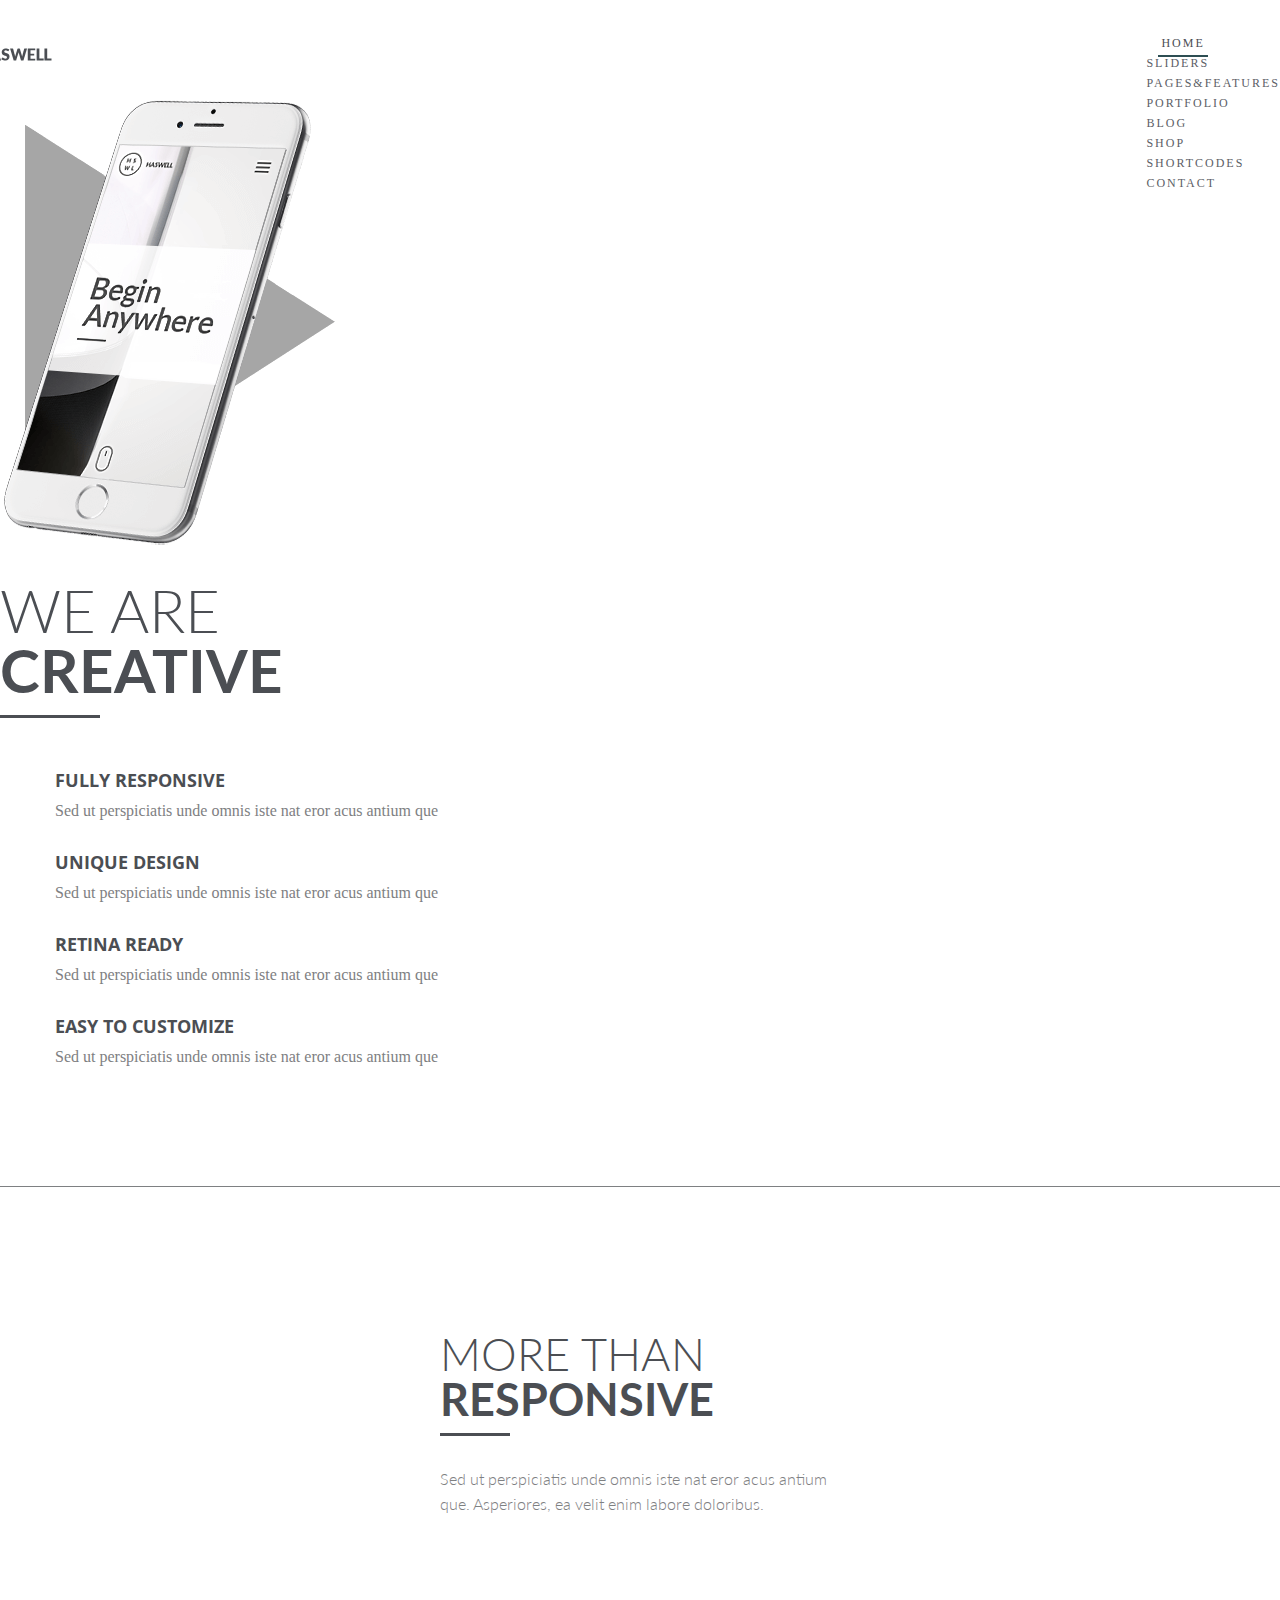
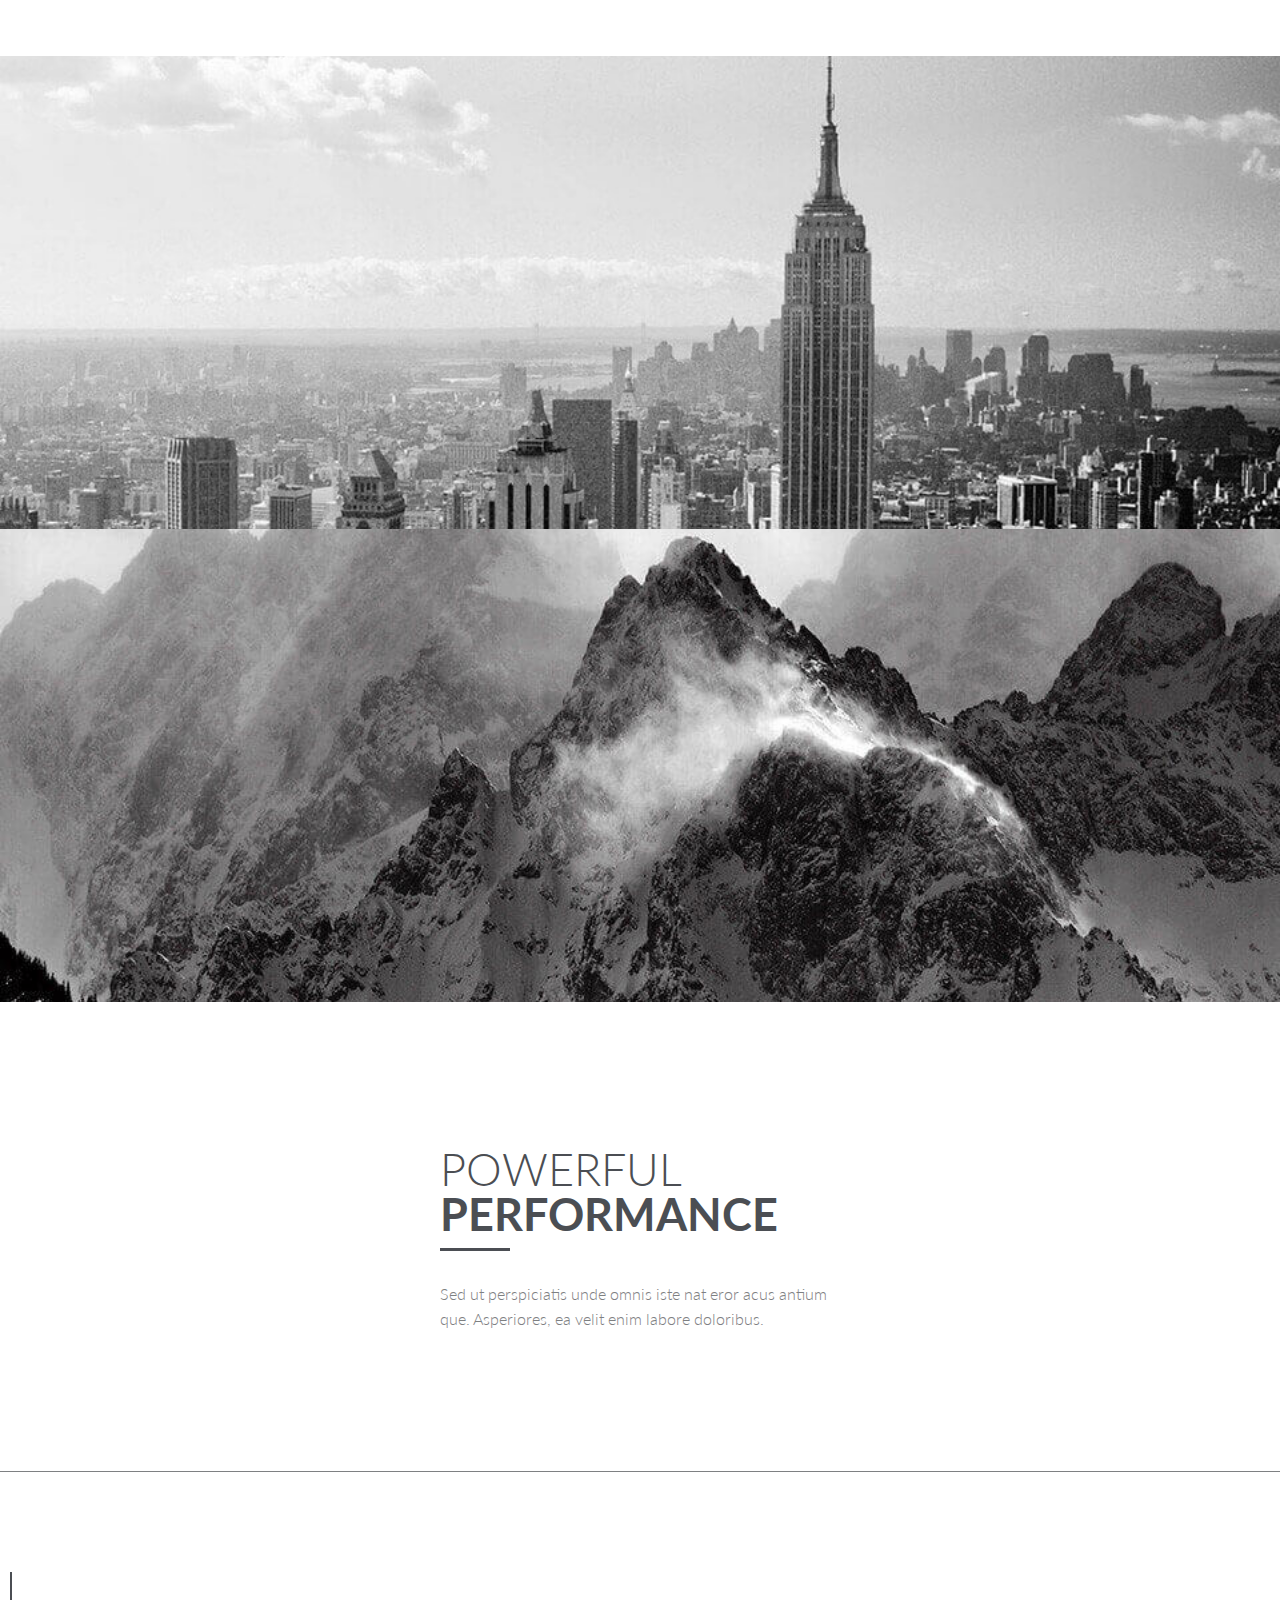
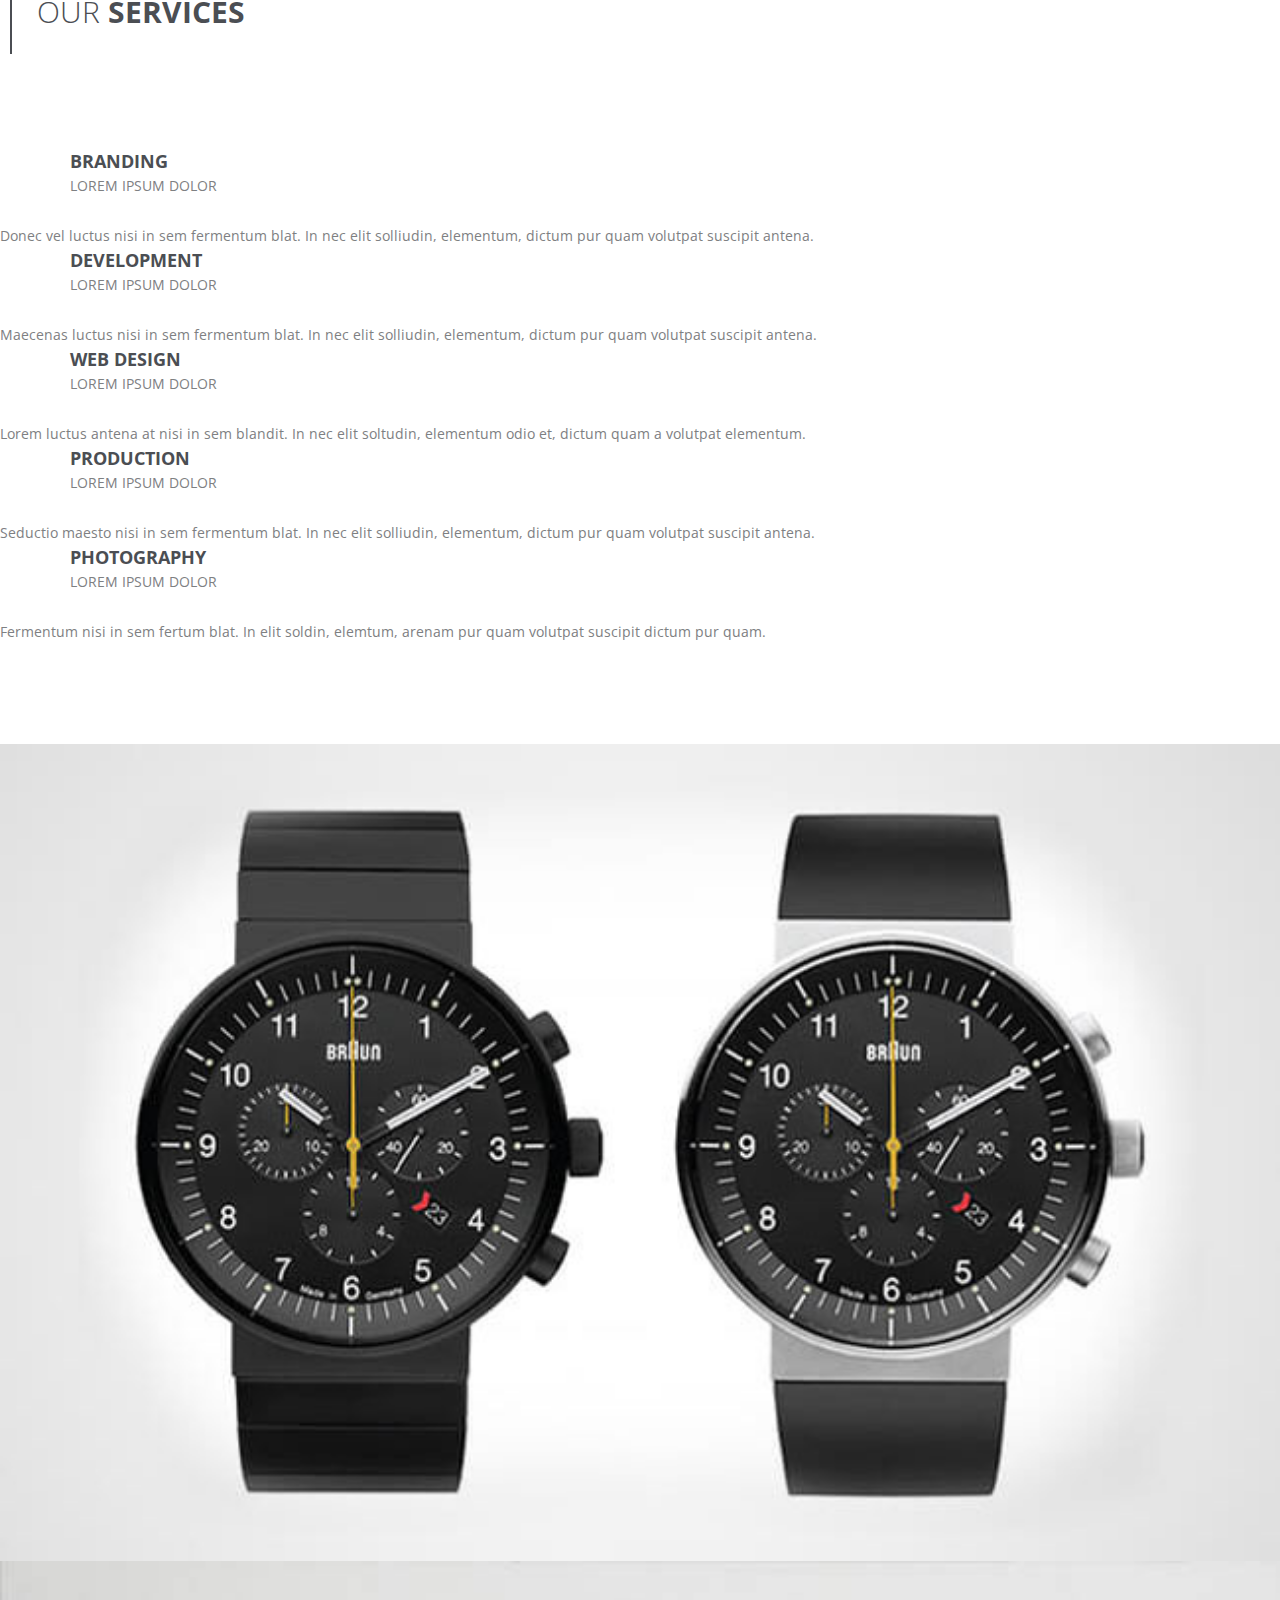
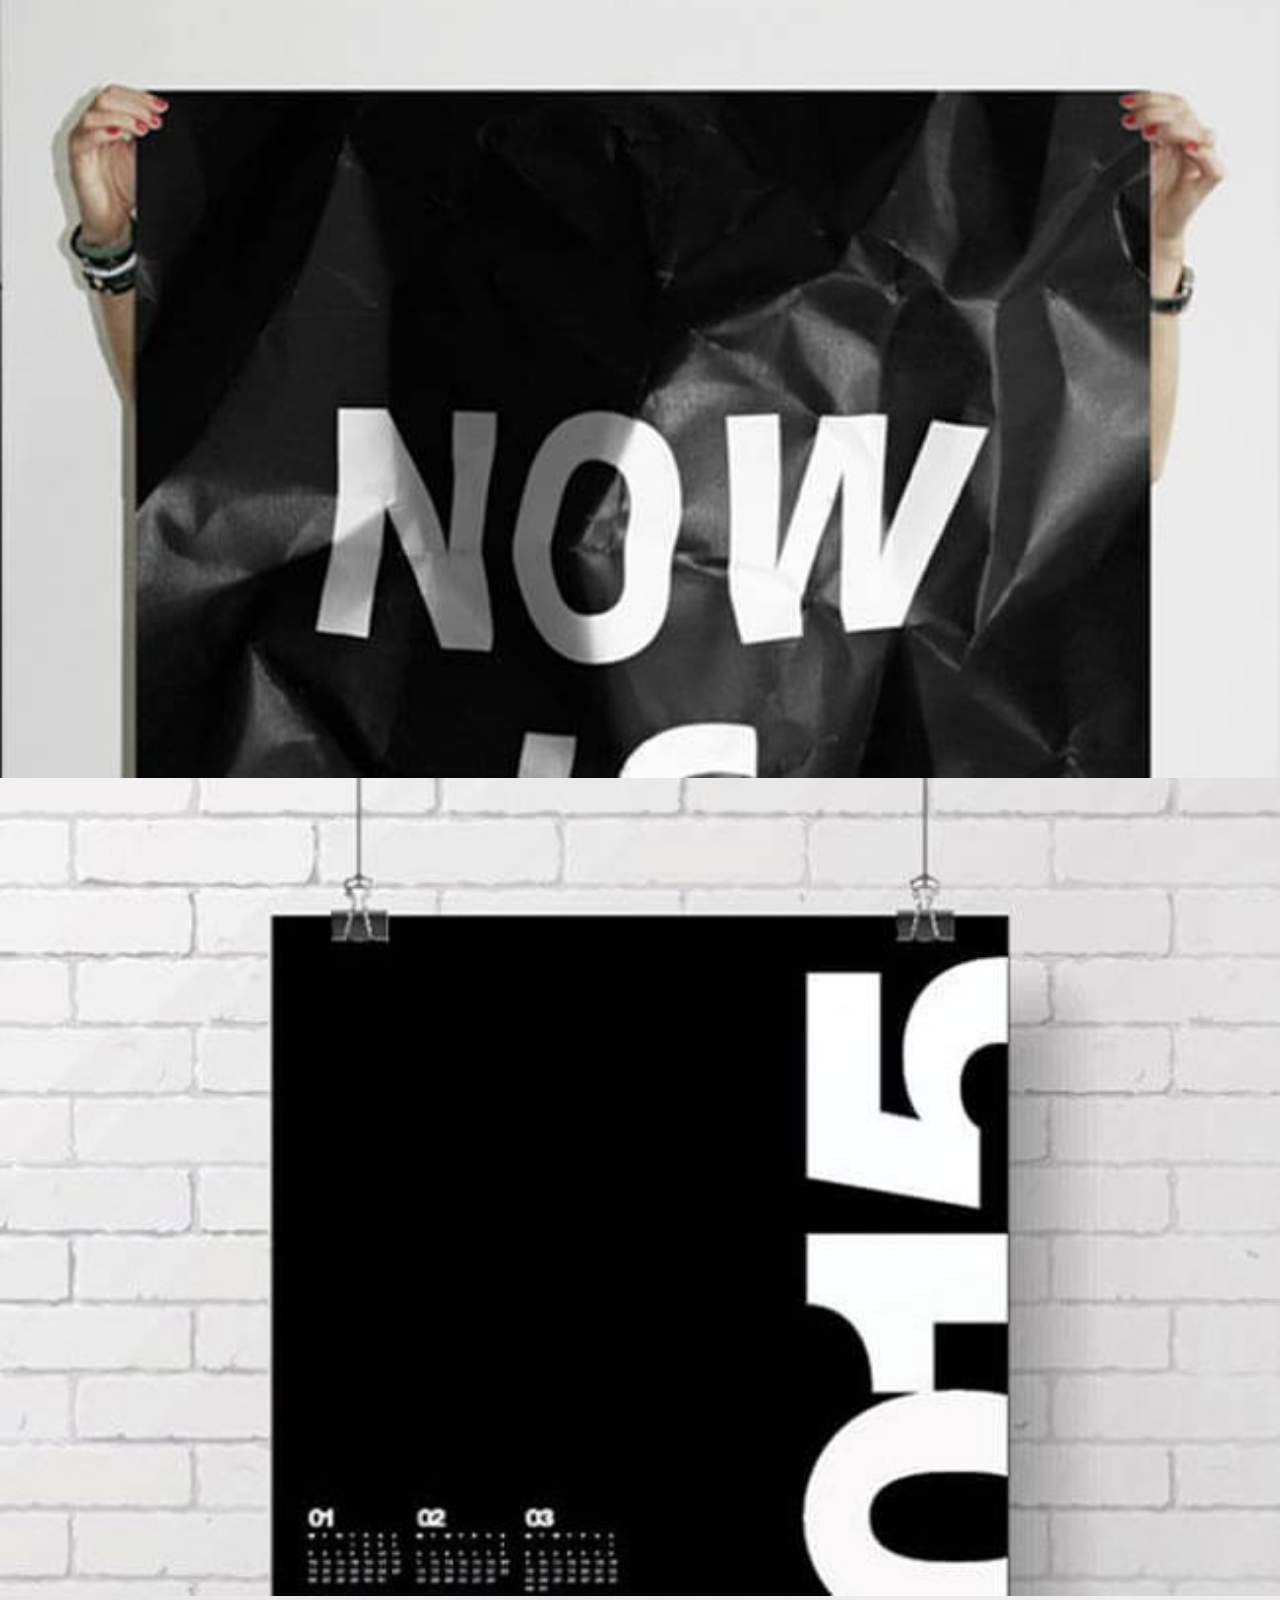
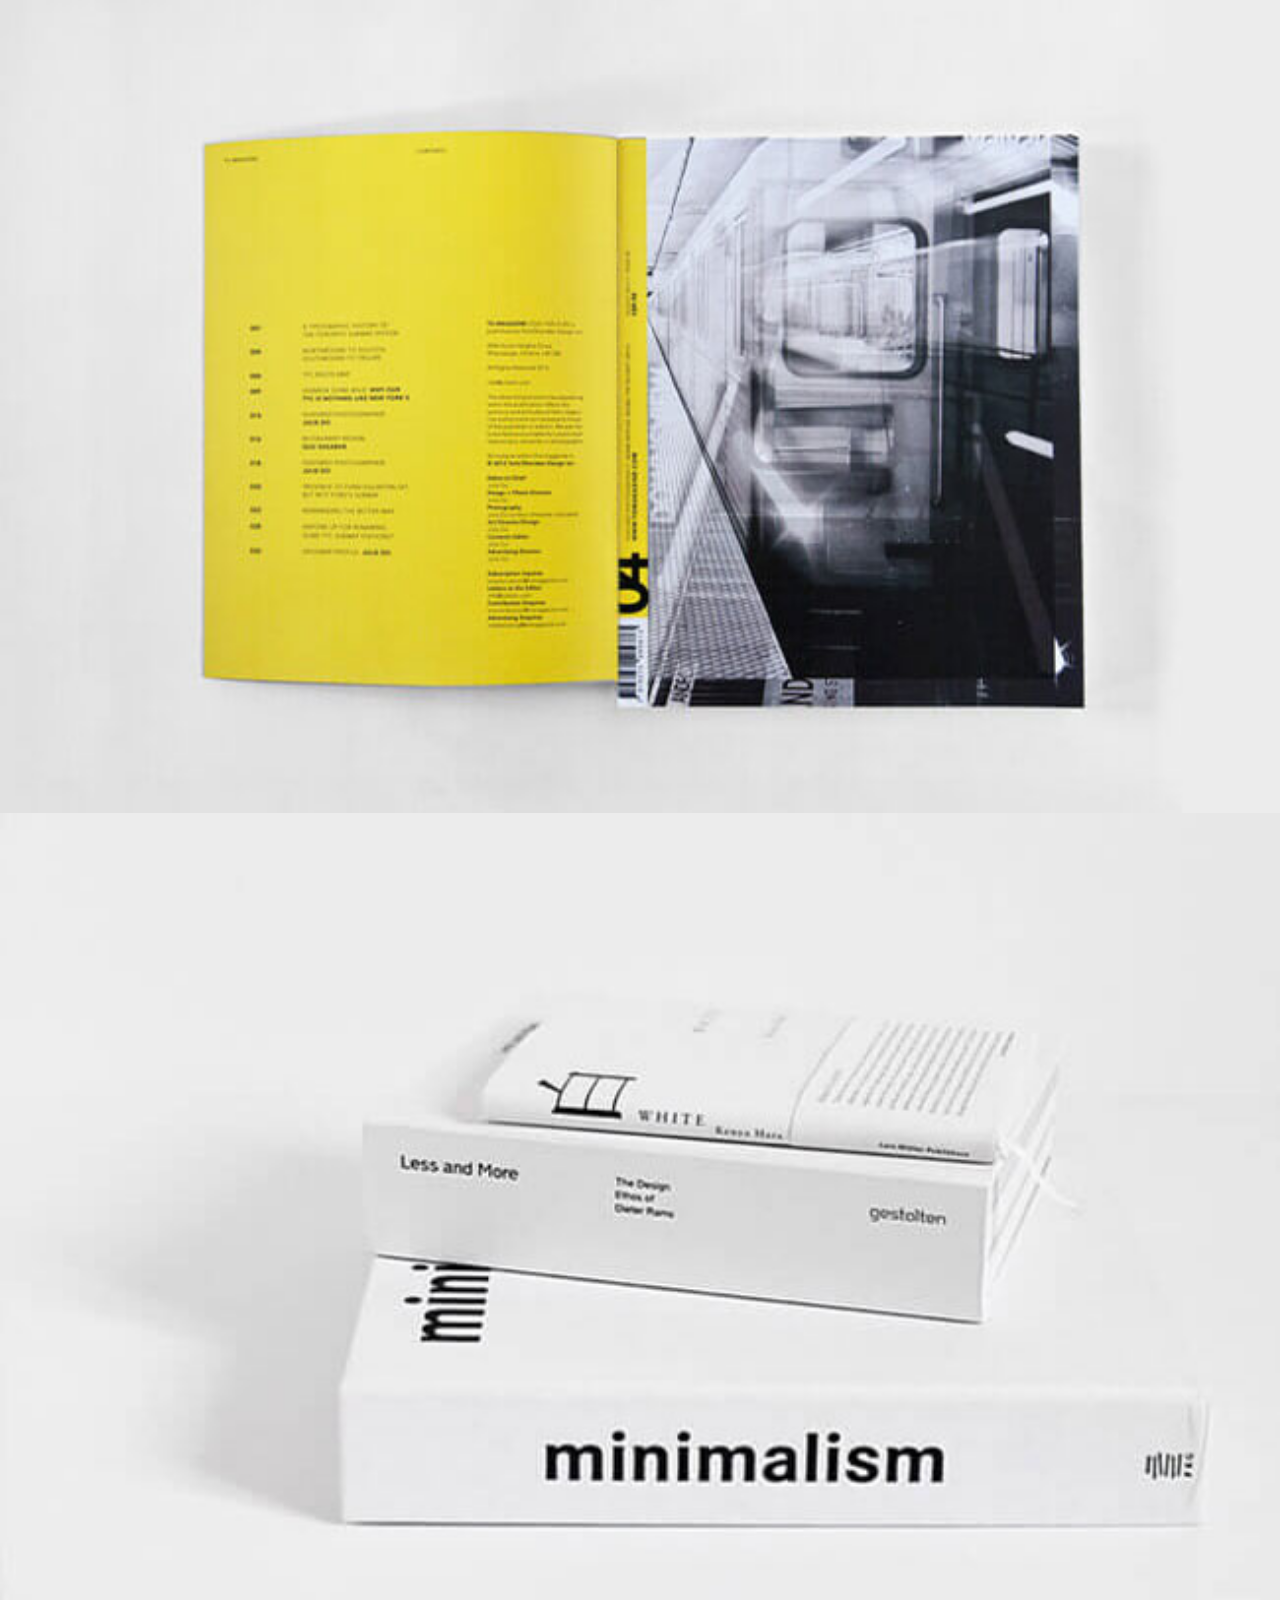
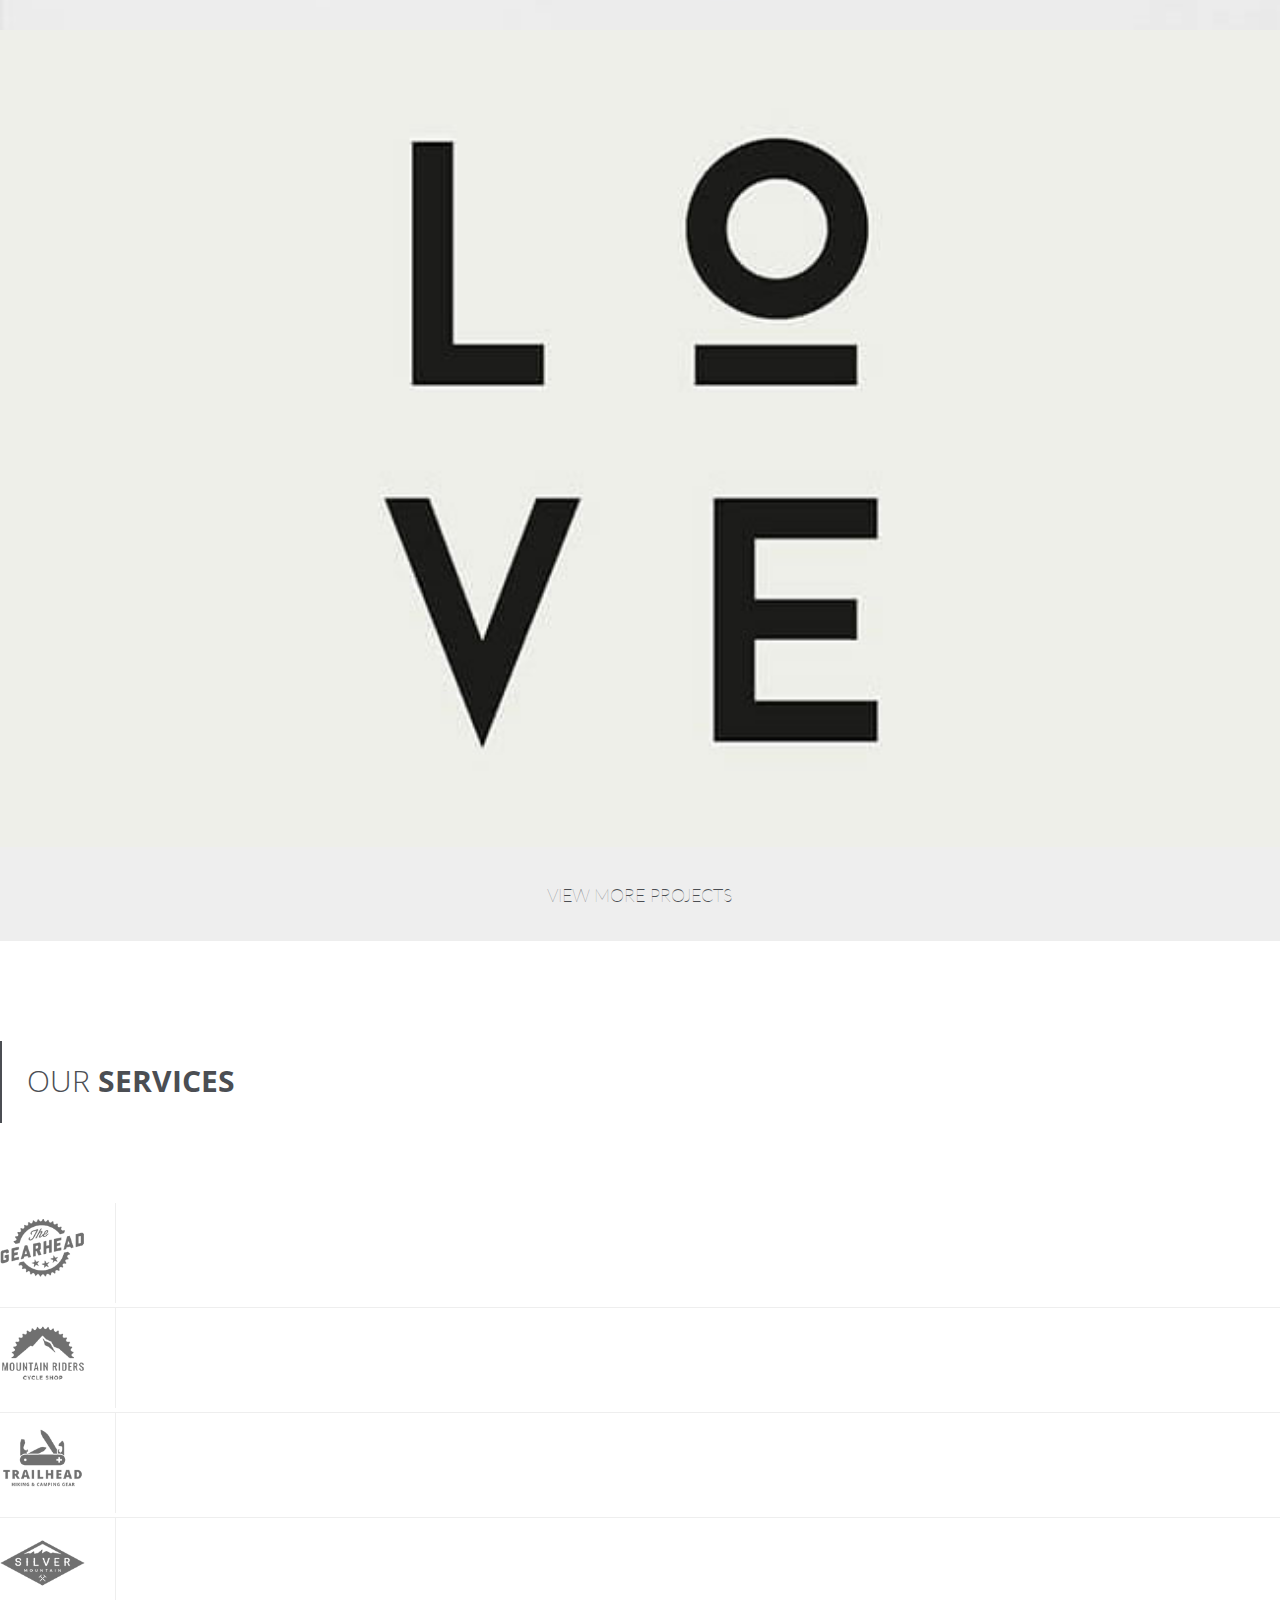
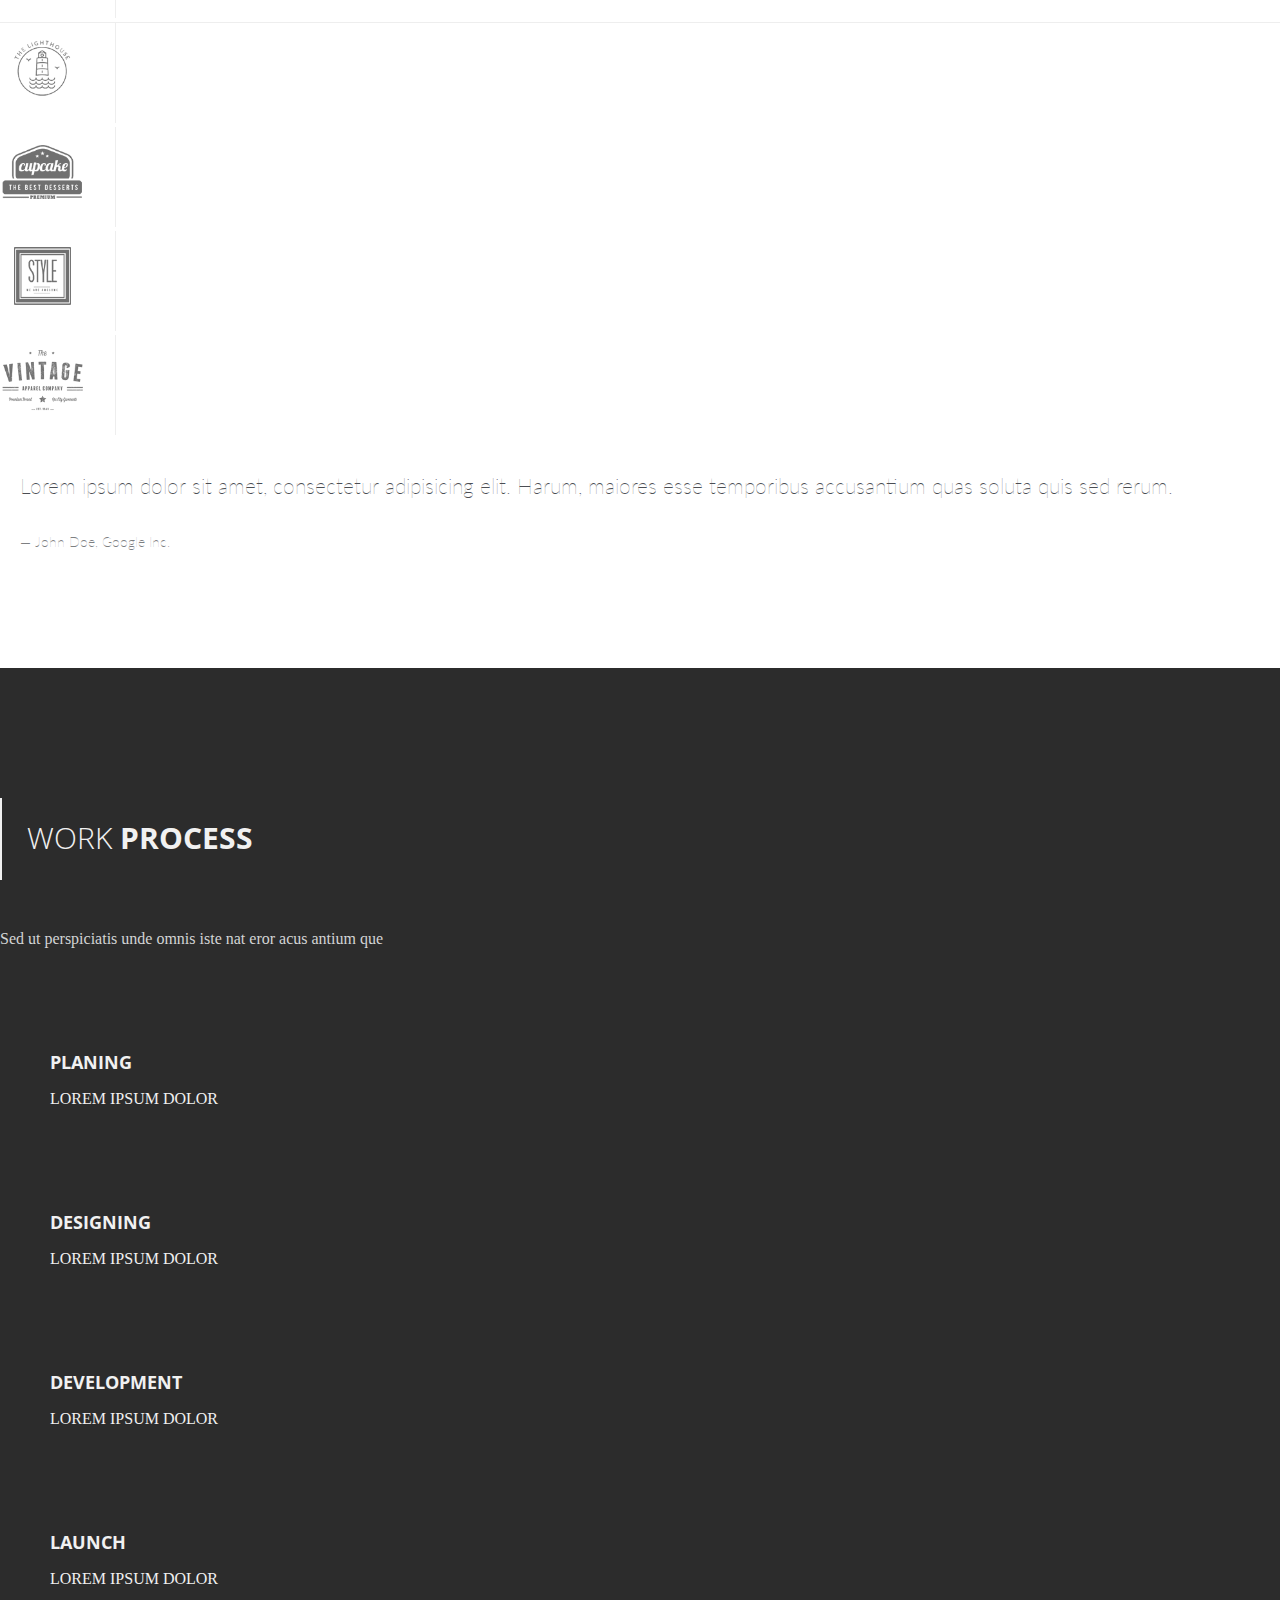
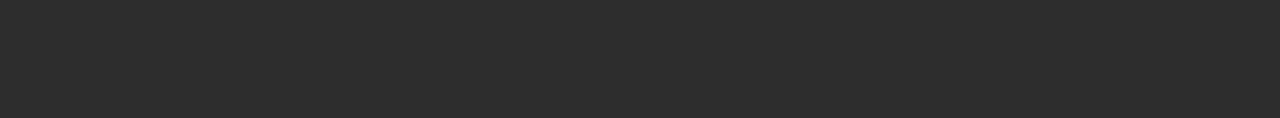
==== index.html @ 5bb52b21 "home page" ====
<!DOCTYPE html>
<html lang="en">

<head>
    <meta charset="UTF-8">
    <meta name="viewport" content="width=device-width, initial-scale=1.0">
    <title>Haswell</title>
    <link rel="shortcut icon" href="assets/img/favicon.png">
    <link rel="stylesheet" href="assets/style.css">
    <link rel="preconnect" href="https://fonts.googleapis.com">
    <link rel="preconnect" href="https://fonts.gstatic.com" crossorigin>
    <link
        href="https://fonts.googleapis.com/css2?family=Abril+Fatface&family=Lato:ital,wght@0,100;0,300;0,400;0,700;0,900;1,100;1,300;1,400;1,700;1,900&family=Open+Sans:ital,wght@0,300;0,400;0,500;0,600;0,700;0,800;1,300;1,400;1,500;1,600;1,700;1,800&family=Poppins:ital,wght@0,100;0,200;0,300;0,400;0,500;0,600;0,700;0,800;0,900;1,100;1,200;1,300;1,400;1,500;1,600;1,700;1,800;1,900&family=Ruthie&display=swap"
        rel="stylesheet">
    <link rel="preconnect" href="https://fonts.googleapis.com">
    <link rel="preconnect" href="https://fonts.gstatic.com" crossorigin>
    <link
        href="https://fonts.googleapis.com/css2?family=Abril+Fatface&family=Lato:ital,wght@0,100;0,300;0,400;0,700;0,900;1,100;1,300;1,400;1,700;1,900&family=Poppins:ital,wght@0,100;0,200;0,300;0,400;0,500;0,600;0,700;0,800;0,900;1,100;1,200;1,300;1,400;1,500;1,600;1,700;1,800;1,900&family=Ruthie&display=swap"
        rel="stylesheet">
    <link rel="stylesheet" href="https://cdnjs.cloudflare.com/ajax/libs/font-awesome/6.4.2/css/all.min.css"
        integrity="sha512-z3gLpd7yknf1YoNbCzqRKc4qyor8gaKU1qmn+CShxbuBusANI9QpRohGBreCFkKxLhei6S9CQXFEbbKuqLg0DA=="
        crossorigin="anonymous" referrerpolicy="no-referrer" />
    <link rel="stylesheet" href="https://cdn.jsdelivr.net/npm/bootstrap@5.2.3/dist/css/bootstrap.min.css"
        integrity="sha384-rbsA2VBKQhggwzxH7pPCaAqO46MgnOM80zW1RWuH61DGLwZJEdK2Kadq2F9CUG65" crossorigin="anonymous">
</head>

<body>
    <header>
        <div class="container">
            <div class="row mx-0">
                <div class="col-2">
                    <a href="#">
                        <img src="assets/img/logo.png" alt="">
                    </a>
                </div>
                <div class="col-10 ">
                    <ul class="d-flex flex-row">
                        <li class="mx-3 current"><a href="#">HOME</a></li>
                        <li class="mx-3"><a href="#">SLIDERS</a></li>
                        <li class="mx-3"><a href="#">PAGES&FEATURES</a></li>
                        <li class="mx-3"><a href="#">PORTFOLIO</a></li>
                        <li class="mx-3"><a href="#">BLOG</a></li>
                        <li class="mx-3"><a href="#">SHOP</a></li>
                        <li class="mx-3"><a href="#">SHORTCODES</a></li>
                        <li class="mx-3"><a href="#">CONTACT</a></li>
                        <li class="mx-3"><a class="search" href="#"><i class="fa-solid fa-magnifying-glass"></i></a>
                        </li>
                    </ul>
                </div>
            </div>
        </div>
    </header>
    <main>
        <section id="slider">
            <div class="container">
                <div class="row mx-0">

                </div>
            </div>
        </section>
        <section id="creative">
            <div class="container">
                <div class="row mx-0">
                    <div class="col-4">
                        <img src="assets/img/phone-with-arrow.png" alt="">
                    </div>
                    <div class="col-8">
                        <div class="row mx-0">
                            <div class="title-content">
                                <div class="title">
                                    WE ARE
                                    <br>
                                    <span class="bold">CREATIVE</span>
                                </div>
                                <div class="line-3-100"></div>
                            </div>
                        </div>
                        <div class="row mx-0">
                            <div class="col-6">
                                <div class="fes-box">
                                    <div class="fes-box-icon">
                                        <div class="icon icon-basic-mixer"></div>
                                    </div>
                                    <h3>FULLY RESPONSIVE</h3>
                                    <p>Sed ut perspiciatis unde omnis iste nat eror acus antium que</p>
                                </div>
                                <div class="fes-box">
                                    <div class="fes-box-icon">
                                        <div class="icon icon-basic-helm"></div>
                                    </div>
                                    <h3>UNIQUE DESIGN</h3>
                                    <p>Sed ut perspiciatis unde omnis iste nat eror acus antium que</p>
                                </div>
                            </div>
                            <div class="col-6">
                                <div class="fes-box">
                                    <div class="fes-box-icon">
                                        <div class="icon icon-basic-lightbulb"></div>
                                    </div>
                                    <h3>RETINA READY</h3>
                                    <p>Sed ut perspiciatis unde omnis iste nat eror acus antium que</p>
                                </div>
                                <div class="fes-box">
                                    <div class="fes-box-icon">
                                        <div class="icon icon-basic-settings"></div>
                                    </div>
                                    <h3>EASY TO CUSTOMIZE</h3>
                                    <p>Sed ut perspiciatis unde omnis iste nat eror acus antium que</p>
                                </div>
                            </div>
                        </div>
                    </div>
                </div>
            </div>
        </section>
        <section id="responsive">
            <div class="row mx-0">
                <div class="col-6">
                    <div class="title-content">
                        <div class="title">
                            MORE THAN
                            <br>
                            <span class="bold">RESPONSIVE</span>
                        </div>
                        <div class="line-3-70"></div>
                        <div class="fes-text-content">
                            Sed ut perspiciatis unde omnis iste nat eror acus antium que. Asperiores, ea velit enim
                            labore doloribus.
                        </div>
                    </div>
                    <div class="fes3-img equal-height"></div>
                </div>
                <div class="col-6">
                    <div class="fes2-img equal-height"></div>
                    <div class="title-content">
                        <div class="title">
                            POWERFUL
                            <br>
                            <span class="bold">PERFORMANCE</span>
                        </div>
                        <div class="line-3-70"></div>
                        <div class="fes-text-content">
                            Sed ut perspiciatis unde omnis iste nat eror acus antium que. Asperiores, ea velit enim
                            labore doloribus.
                        </div>
                    </div>
                </div>
            </div>
        </section>
        <section id="ourservices">
            <div class="container">
                <div class="row mx-0">
                    <div class="col-4">
                        <div class="fes-box" style="margin-bottom: 80px;">
                            <h2>OUR
                                <span class="bold">SERVICES</span>
                            </h2>
                        </div>
                        <div class="fes-box">
                            <div class="fes-box-icon">
                                <div class="icon icon-basic-target"></div>
                            </div>
                            <h3><span class="bold">BRANDING</span></h3>
                            <p>LOREM IPSUM DOLOR</p>
                        </div>
                        <div class="fes-box-desc">

                            Donec vel luctus nisi in sem fermentum blat. In nec elit solliudin, elementum, dictum pur
                            quam volutpat suscipit antena.

                        </div>
                    </div>
                    <div class="col-4">
                        <div class="fes-box ">
                            <div class="fes-box-icon">
                                <div class="icon icon-basic-settings"></div>
                            </div>
                            <h3><span class="bold">DEVELOPMENT</span></h3>
                            <p>LOREM IPSUM DOLOR</p>
                        </div>
                        <div class="fes-box-desc mb-5">
                            Maecenas luctus nisi in sem fermentum blat. In nec elit solliudin, elementum, dictum pur
                            quam volutpat suscipit antena.
                        </div>
                        <div class="fes-box">
                            <div class="fes-box-icon">
                                <div class="icon icon-basic-globe"></div>
                            </div>
                            <h3><span class="bold">WEB DESIGN</span></h3>
                            <p>LOREM IPSUM DOLOR</p>
                        </div>
                        <div class="fes-box-desc">

                            Lorem luctus antena at nisi in sem blandit. In nec elit soltudin, elementum odio et, dictum
                            quam a volutpat elementum.

                        </div>
                    </div>
                    <div class="col-4">
                        <div class="fes-box">
                            <div class="fes-box-icon">
                                <div class="icon icon-basic-share"></div>
                            </div>
                            <h3><span class="bold">PRODUCTION</span></h3>
                            <p>LOREM IPSUM DOLOR</p>
                        </div>
                        <div class="fes-box-desc mb-5">

                            Seductio maesto nisi in sem fermentum blat. In nec elit solliudin, elementum, dictum pur
                            quam volutpat suscipit antena.

                        </div>
                        <div class="fes-box">
                            <div class="fes-box-icon">
                                <div class="icon icon-basic-picture"></div>
                            </div>
                            <h3><span class="bold">PHOTOGRAPHY</span></h3>
                            <p>LOREM IPSUM DOLOR</p>
                        </div>
                        <div class="fes-box-desc">

                            Fermentum nisi in sem fertum blat. In elit soldin, elemtum, arenam pur quam volutpat
                            suscipit dictum pur quam.

                        </div>
                    </div>
                </div>
            </div>
        </section>
        <section id="picture">
            <div class="row mx-0">
                <div class="col-4">
                    <div class="img mb-2">
                        <a href="#">
                            <img src="assets/img/pic1.jpg" alt="">
                        </a>
                    </div>
                    <div class="img">
                        <a href="#">
                            <img src="assets/img/pic4.jpg" alt="">
                        </a>
                    </div>
                </div>
                <div class="col-4">
                    <div class="img mb-2">
                        <a href="#">
                            <img src="assets/img/pic2.jpg" alt="">
                        </a>
                    </div>
                    <div class="img">
                        <a href="#">
                            <img src="assets/img/pic5.jpg" alt="">
                        </a>
                    </div>
                </div>
                <div class="col-4">
                    <div class="img mb-2">
                        <a href="#">
                            <img src="assets/img/pic3.jpg" alt="">
                        </a>
                    </div>
                    <div class="img">
                        <a href="#">
                            <img src="assets/img/pic6.jpg" alt="">
                        </a>
                    </div>
                </div>
            </div>
            <div class="view-more mt-3">
                <a href="#">VIEW MORE PROJECTS</a>
            </div>
        </section>
        <section id="clients">
            <div class="container">
                <div class="row mx-0">
                    <div class="col-4">
                        <div class="fes-box" style="margin-bottom: 80px;">
                            <h2>OUR
                                <span class="bold">SERVICES</span>
                            </h2>
                        </div>
                    </div>
                    <div class="row mx-0">
                        <div class="col-7">
                            <div class="row mx-0 client-row">
                                <div class="col-3">
                                    <img src="assets/img/clients1.png" alt="">
                                </div>
                                <div class="col-3 ">
                                    <img src="assets/img/clients2.png" alt="">
                                </div>
                                <div class="col-3">
                                    <img src="assets/img/clients3.png" alt="">
                                </div>
                                <div class="col-3">
                                    <img src="assets/img/clients4.png" alt="">
                                </div>
                            </div>
                            <div class="row mx-0 ">
                                <div class="col-3">
                                    <img src="assets/img/clients5.png" alt="">
                                </div>
                                <div class="col-3">
                                    <img src="assets/img/clients6.png" alt="">
                                </div>
                                <div class="col-3">
                                    <img src="assets/img/clients7.png" alt="">
                                </div>
                                <div class="col-3">
                                    <img src="assets/img/clients8.png" alt="">
                                </div>
                            </div>
                        </div>
                        <div class="col-5">
                            <blockquote>
                                <p>Lorem ipsum dolor sit amet, consectetur adipisicing elit. Harum, maiores esse
                                    temporibus accusantium quas soluta quis sed rerum.</p>
                                <footer>John Doe, Google Inc.</footer>
                            </blockquote>
                        </div>
                    </div>
                </div>
            </div>
        </section>
        <section id="process">
            <div class="container">
                <div class="row mx-0">
                    <div class="col-4">
                        <div class="title-content">
                            <div class="title">
                                <h2>WORK 
                                    <span class="bold">PROCESS</span>
                                </h2>
                            </div>
                            <p>Sed ut perspiciatis unde omnis iste nat eror acus  antium que</p>
                        </div>
                    </div>
                    <div class="col-7 " style="margin-left: 50px;">
                        <div class="row mx-0">
                            <div class="col-6">
                                <div class="fes-box">
                                    <div class="fes-box-icon">
                                        <div class="icon icon-basic-lightbulb"></div>
                                    </div>
                                    <h3><span class="bold">PLANING</span></h3>
                                    <p>LOREM IPSUM DOLOR</p>
                                </div>
                                <div class="fes-box">
                                    <div class="fes-box-icon">
                                        <div class="icon icon-basic-laptop"></div>
                                    </div>
                                    <h3><span class="bold">DESIGNING</span></h3>
                                    <p>LOREM IPSUM DOLOR</p>
                                </div>
                            </div>
                            <div class="col-6">
                                <div class="fes-box">
                                    <div class="fes-box-icon">
                                        <div class="icon icon-basic-gear"></div>
                                    </div>
                                    <h3><span class="bold">DEVELOPMENT</span></h3>
                                    <p>LOREM IPSUM DOLOR</p>
                                </div>
                                <div class="fes-box">
                                    <div class="fes-box-icon">
                                        <div class="icon icon-basic-paperplane"></div>
                                    </div>
                                    <h3><span class="bold">LAUNCH</span></h3>
                                    <p>LOREM IPSUM DOLOR</p>
                                </div>
                            </div>
                        </div>
                    </div>
                </div>
            </div>
        </section>
    </main>
    <footer></footer>
</body>

</html>
---- assets/style.css ----
* {
    margin: 0;
    padding: 0;
    box-sizing: border-box;
}

a {
    text-decoration: none !important;
}

li {
    list-style: none !important;
}

header .col-2 {
    display: block;
    padding: 33px 0 25px 0;
    transition: all .4s ease 0s;
    float: left !important;
    position: relative;
    margin-left: -80px;
    width: 133px;
    z-index: 1;
}

header .col-2 img {
    height: 42px;
    max-width: 100%;
    margin: 0;
    padding: 0;
    vertical-align: middle;
    justify-content: start;
    outline: 0;
}

header .col-2 a {
    zoom: 1;
    color: #4b4e53;
    outline: 0 !important;
    text-decoration: none;
    transition: all .3s ease 0s;
}

header .col-2 a::before {
    content: '\0020';
    display: block;
    overflow: hidden;
    visibility: hidden;
    width: 0;
    height: 0;
}

header .col-2 a::after {
    content: '\0020';
    display: block;
    overflow: hidden;
    visibility: hidden;
    width: 0;
    height: 0;
    clear: both;
}

header .col-10 {
    float: right;
}

header .col-10 .current a {
    padding: 38px 3px 5px 3px;
    margin: 0 12px 17px 12px;
    border-bottom: 2px solid #2d4e53;
    color: #4b4e53;
    letter-spacing: 2px;
    background-color: transparent;
}

header .col-10 li a {
    font-size: 12px;
    color: #5c6066;
    z-index: 1;
    text-shadow: none;
    letter-spacing: 2px;
    transition: padding .4s ease 0s, border-color .6s ease 0s;
    transform: translateZ(0);
    line-height: 20px;
}

header .col-10 {
    margin-left: 120px !important;
    margin: 33px 0 25px 0;
}

header .col-10 li .search::before {
    top: 11px;
    left: 11px;
    width: 16px;
    height: 16px;
    border-radius: 50%;
    border: 1px solid #4b4e53;
}

header .col-10 li .search::after {
    height: 1px;
    width: 8px;
    background: #4b4e53;
    bottom: 16px;
    right: 13px;
    transform: rotate(45deg);
}

header .col-10 li .search i {
    font-size: 14px;
}

#creative {
    margin-bottom: 100px;
    margin-top: 100px;
}

#creative .col-4 img {
    max-width: 100%;
    height: auto;
    border: 0;
}

#creative .col-8 .title {
    color: #4b4e53;
    font-family: Lato, Arial, Helvetica, sans-serif;
    font-size: 60px;
    line-height: 60px;
    font-weight: 300;
}

#creative .col-8 .title .bold {
    font-weight: 700 !important;
}

.line-3-100 {
    margin-top: 15px;
    height: 3px;
    width: 100px;
    background: #4b4e53;
}

#creative .col-8 .title-content {
    margin: 30px 0 40px 0;
}

#creative .col-6 .fes-box {
    position: relative;
    padding-left: 55px;
    padding-bottom: 10px;
}

#creative .col-6 .fes-box-icon {
    position: absolute;
    top: 0;
    left: 0;
    color: #4b4e53;
    font-size: 35px;
}

#creative .col-6 .icon-basic-mixer::before {
    content: "\e1ac";
}

.row:before {
    content: '\0020';
    display: block;
    overflow: hidden;
    visibility: hidden;
    width: 0;
    height: 0;
}

#creative .col-6 .fes-box h3 {
    color: #4b4e53;
    font-family: 'Open Sans', Arial, Helvetica, sans-serif;
    font-weight: 700;
    font-size: 18px;
    margin-bottom: 10px;
    margin-top: 10px;
}

#creative .col-6 .fes-box p {
    margin: 0 0 10px;
    color: #7e8082;
}

.icon-basic-lightbulb:before {
    content: "\e19b";
}

.icon-basic-settings:before {
    content: "\e1c3";
}

.icon-basic-helm:before {
    content: "\e192";
}

p {
    display: block;
    margin-block-start: 1em;
    margin-block-end: 1em;
    margin-inline-start: 0px;
    margin-inline-end: 0px;
}

#responsive {
    border-top: 1px solid #7e8082;
    border-bottom: 1px solid #7e8082;
    margin-bottom: 100px;
}

#responsive .col-6 .title-content {
    margin: 0 auto;
    padding: 145px 50px 140px 50px;
    max-width: 500px;
}

#responsive .col-6 .title-content .title {
    color: #4b4e53;
    font-family: Lato, Arial, Helvetica, sans-serif;
    font-size: 45px;
    line-height: 45px;
    font-weight: 300;
}

.bold {
    font-weight: 700 !important;
}

.line-3-70 {
    margin-top: 11px;
    height: 3px;
    width: 70px;
    background: #4b4e53;
}

#responsive .fes-text-content {
    margin-top: 30px;
    font-family: Lato, Arial, Helvetica, sans-serif;
    font-size: 16px;
    color: #7e8082;
    line-height: 25px;
    font-weight: 300;
}

.fes2-img {
    background: url('../assets/img/fes2.jpg') 50% 50% no-repeat;
    width: 100%;
    display: block;
    position: relative;
    background-size: cover;
    -webkit-box-sizing: border-box;
    box-sizing: border-box;
    overflow: hidden;
    background-repeat: no-repeat;
    height: 473px;
    background-position: center center;
}
.fes3-img{
    background: url('../assets/img/fes3.jpg') 50% 50% no-repeat;
    width: 100%;
    display: block;
    position: relative;
    background-size: cover;
    -webkit-box-sizing: border-box;
    box-sizing: border-box;
    overflow: hidden;
    background-repeat: no-repeat;
    height: 473px;
    background-position: center center;
}
#ourservices{
    margin-bottom: 100px
}
#ourservices .fes-box h2{
    margin-left: -60px;
    padding: 22px 25px 24px 25px;
    font-family: 'Open Sans',Arial,Helvetica,sans-serif;
    font-weight: 300;
    font-size: 30px;
    line-height: 36px;
    color: #4b4e53;
    border-left: #4b4e53 2px solid;
}
#ourservices .fes-title-content h3{
    font-family: 'Open Sans',Arial,Helvetica,sans-serif;
    color: #4b4e53;
    font-weight: 300;
    font-size: 18px;
    margin: 0;
}
#ourservices .col-4 .fes-box{
    position: relative;
    padding-left: 70px;
    padding-bottom: 15px;
}
#ourservices .col-4 .fes-box-icon{
    position: absolute;
    top: 7px;
    left: 0;
    color: #4b4e53;
    font-size: 45px;
}
.icon-basic-settings:before {
    content: "\e1c3";
}
#ourservices .fes-box h3{
    font-family: 'Open Sans',Arial,Helvetica,sans-serif;
    color: #4b4e53;
    font-weight: 300;
    font-size: 18px;
    margin: 0;
}
#ourservices .fes-box p{
    margin: 0 0 10px;
    font-size: 14px;
    line-height: 25px;
    font-family: 'Open Sans',Arial,Helvetica,sans-serif;
    font-weight: 400;
    color: #7e8082;
}
.icon-basic-share:before {
    content: "\e1c4";
}
#ourservices .fes-box-desc{
    color: #7e8082;
    font-size: 14px;
    line-height: 25px;
    font-family: 'Open Sans',Arial,Helvetica,sans-serif;
    font-weight: 400;

}
.icon-basic-target:before {
    content: "\e1d3";
}
.icon-basic-globe:before {
    content: "\e18c";
}
.icon-basic-picture:before {
    content: "\e1b5";
}
#picture .col-4 img{
    width: 100%;
    display: block;
    overflow: hidden;   transition: all .3s cubic-bezier(.3,.1,.58,1);
    max-width: 100%;
    height: auto;
}
#picture .view-more{
    margin-top: -1px;
    text-align: center;
}
#picture .view-more a{
    display: block;
    padding-top: 40px;
    padding-bottom: 37px;
    background: #eee;
    font-family: Lato,Arial,Helvetica,sans-serif;
    font-size: 18px;
    line-height: 18px;
    color: #4b4e53;
    outline: 0!important;
    font-weight: 100;
    transition: all .3s ease 0s;
}
#picture .view-more a:hover{
    background: #dedede;
    color: #4b4e53;
}
#picture{
    margin-bottom: 100px;
}
#clients{
    margin-top: 100px;
    margin-bottom: 100px;
}
#clients .fes-box{
    margin-bottom: 50px;
}
#clients .fes-box h2{
    margin: 0;
    padding: 22px 25px 24px 25px;
    font-family: 'Open Sans',Arial,Helvetica,sans-serif;
    font-weight: 300;
    font-size: 30px;
    line-height: 36px;
    color: #4b4e53;
    border-left: #4b4e53 2px solid;
}
#clients .client-row .col-3{
    border-bottom: 1px solid #eee !important;
}
#clients .col-3 img{
    height: 100px;
    padding-right: 30px;
    padding-bottom: 10px;
    border-right: 1px solid #eee;
    max-width: 100%;
}
#clients blockquote{
    padding: 10px 20px;
    font-style: normal;
    border: none!important;
    position: relative;
    font-size: 14px;
    font-family: Lato,Arial,Helvetica,sans-serif;
    line-height: 32px;
    color: #4b4e53;
    font-weight: 100;
    margin: 0 0 20px;
}
#clients blockquote p{
    margin-bottom: 24px;
    color: #4b4e53;
    font-family: Lato,Arial,Helvetica,sans-serif;
    font-size: 21px;
    line-height: 32px;
    font-weight: 100;
    font-style: normal;
}
#clients blockquote footer{
    font-size: 14px;
    color: #7e8082;
    font-style: normal;
}
#clients blockquote footer:before{
    content: '\2014 \00A0';
}
#process{
    will-change: background-position;
    margin: 0;
    padding-top: 130px;
    padding-bottom: 80px;
    background: #2c2c2c url('../assets/img/work-proc-bg.jpg') fixed;
    color: #f1f1f1;
}
#process .title-content h2{
    color: #f1f1f1;
    border-color: #f1f1f1;
    margin: 0;
    padding: 22px 25px 24px 25px;
    font-family: 'Open Sans',Arial,Helvetica,sans-serif;
    font-weight: 300;
    font-size: 30px;
    line-height: 36px;
    border-left: #f1f1f1 2px solid;
}
#process .title-content p{
    color: #d3d4d5;
    margin-bottom: 50px;
    margin-top: 50px;
}
.icon-basic-lightbulb:before {
    content: "\e19b";
}
#process .fes-box {
    margin-bottom: 50px;
}
#process .fes-box h3{
    font-family: 'Open Sans',Arial,Helvetica,sans-serif;
    color: #f1f1f1;
    font-weight: 300;
    font-size: 18px;
    margin: 0;
}
.icon-basic-gear:before {
    content: "\e189";
}
.icon-basic-laptop:before {
    content: "\e199";
}
.icon-basic-paperplane:before {
    content: "\e1b1";
}
#process .fes-box-icon{
    top: 7px;
    position: relative;
    margin-left: 0;
    font-size: 45px;
}
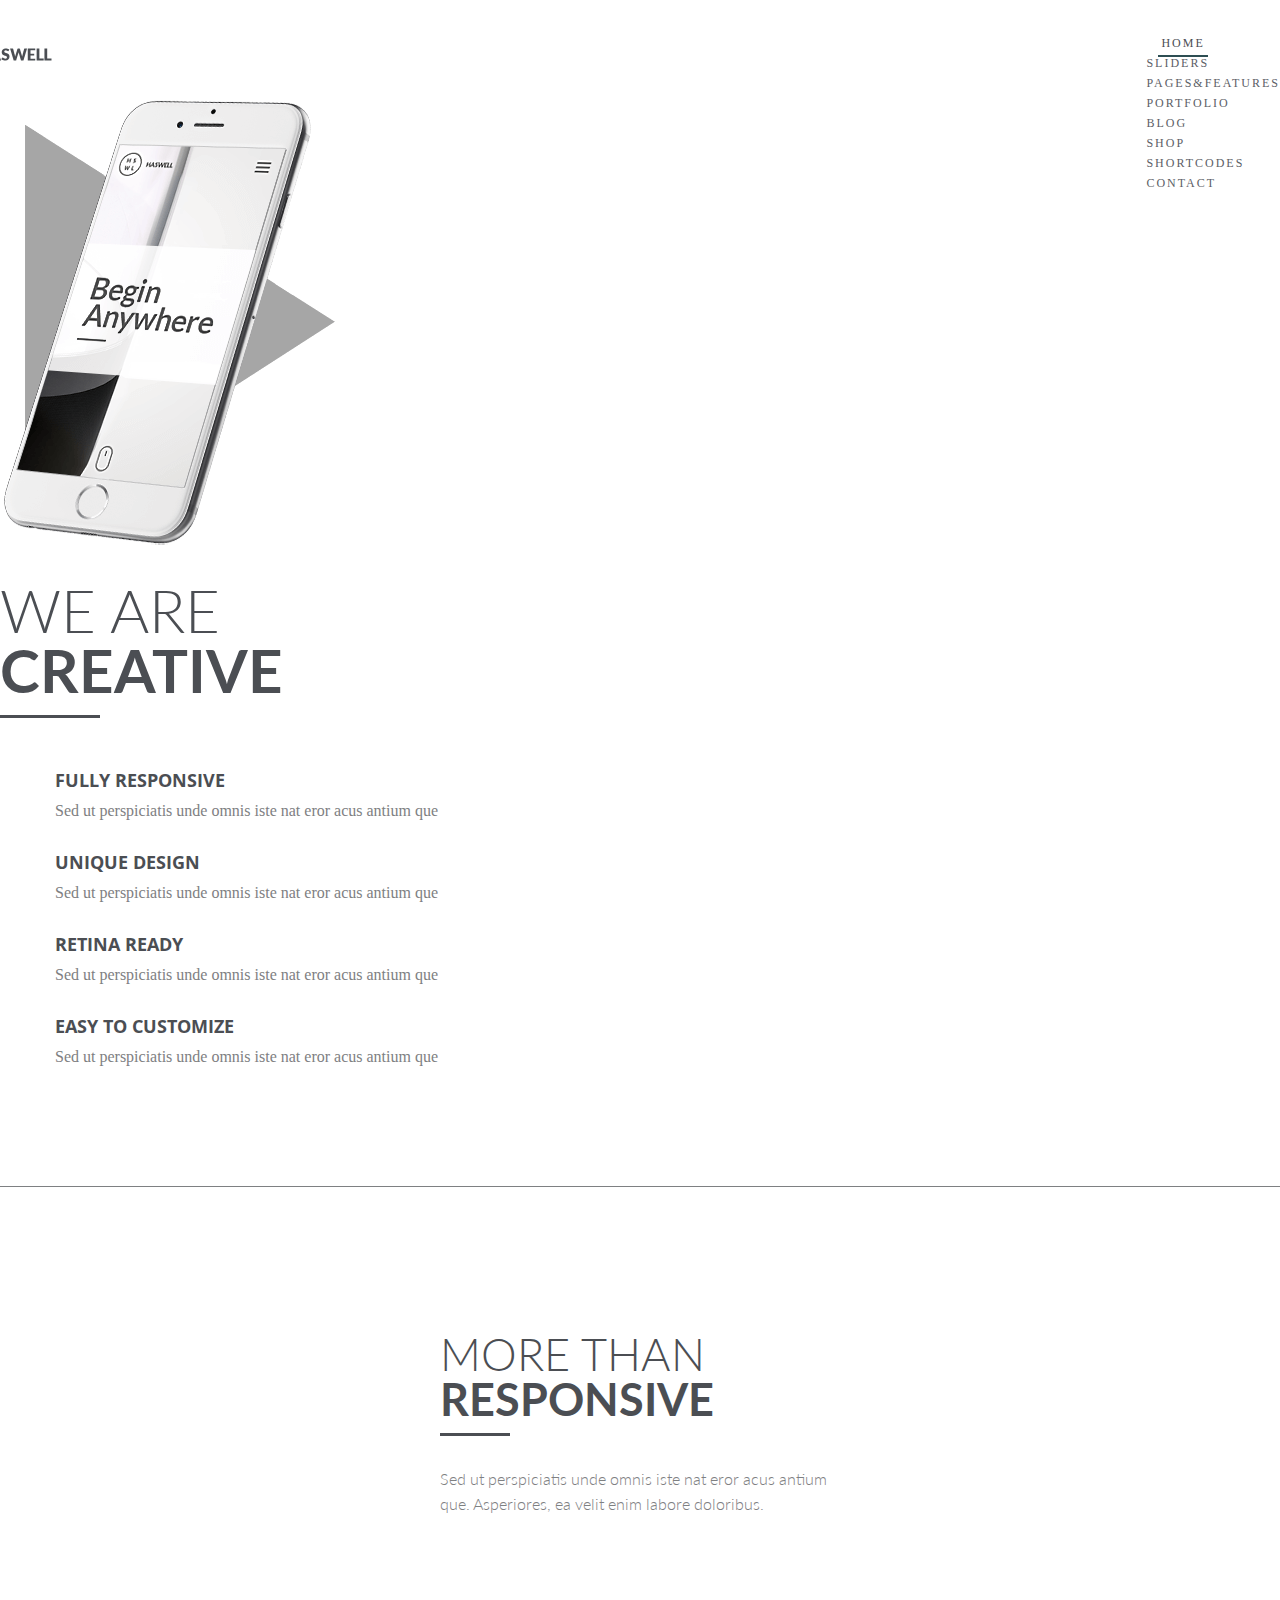
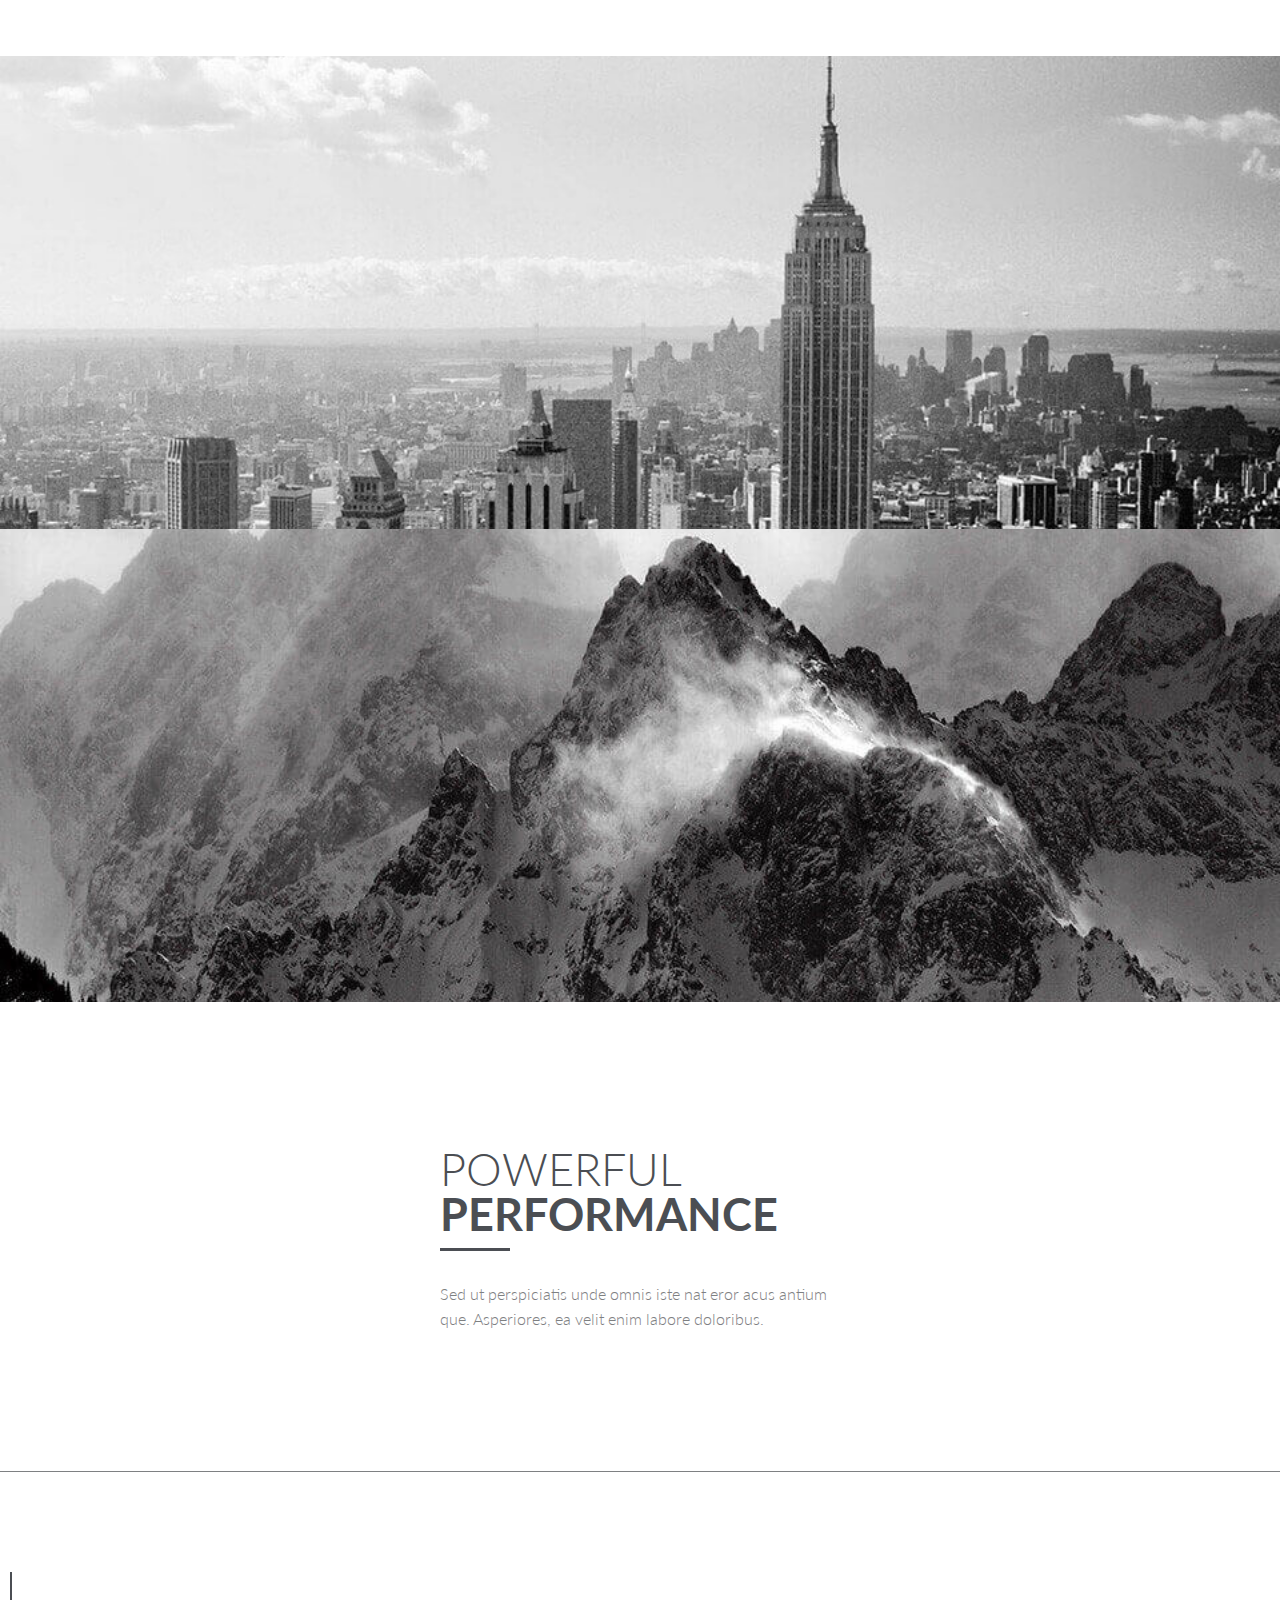
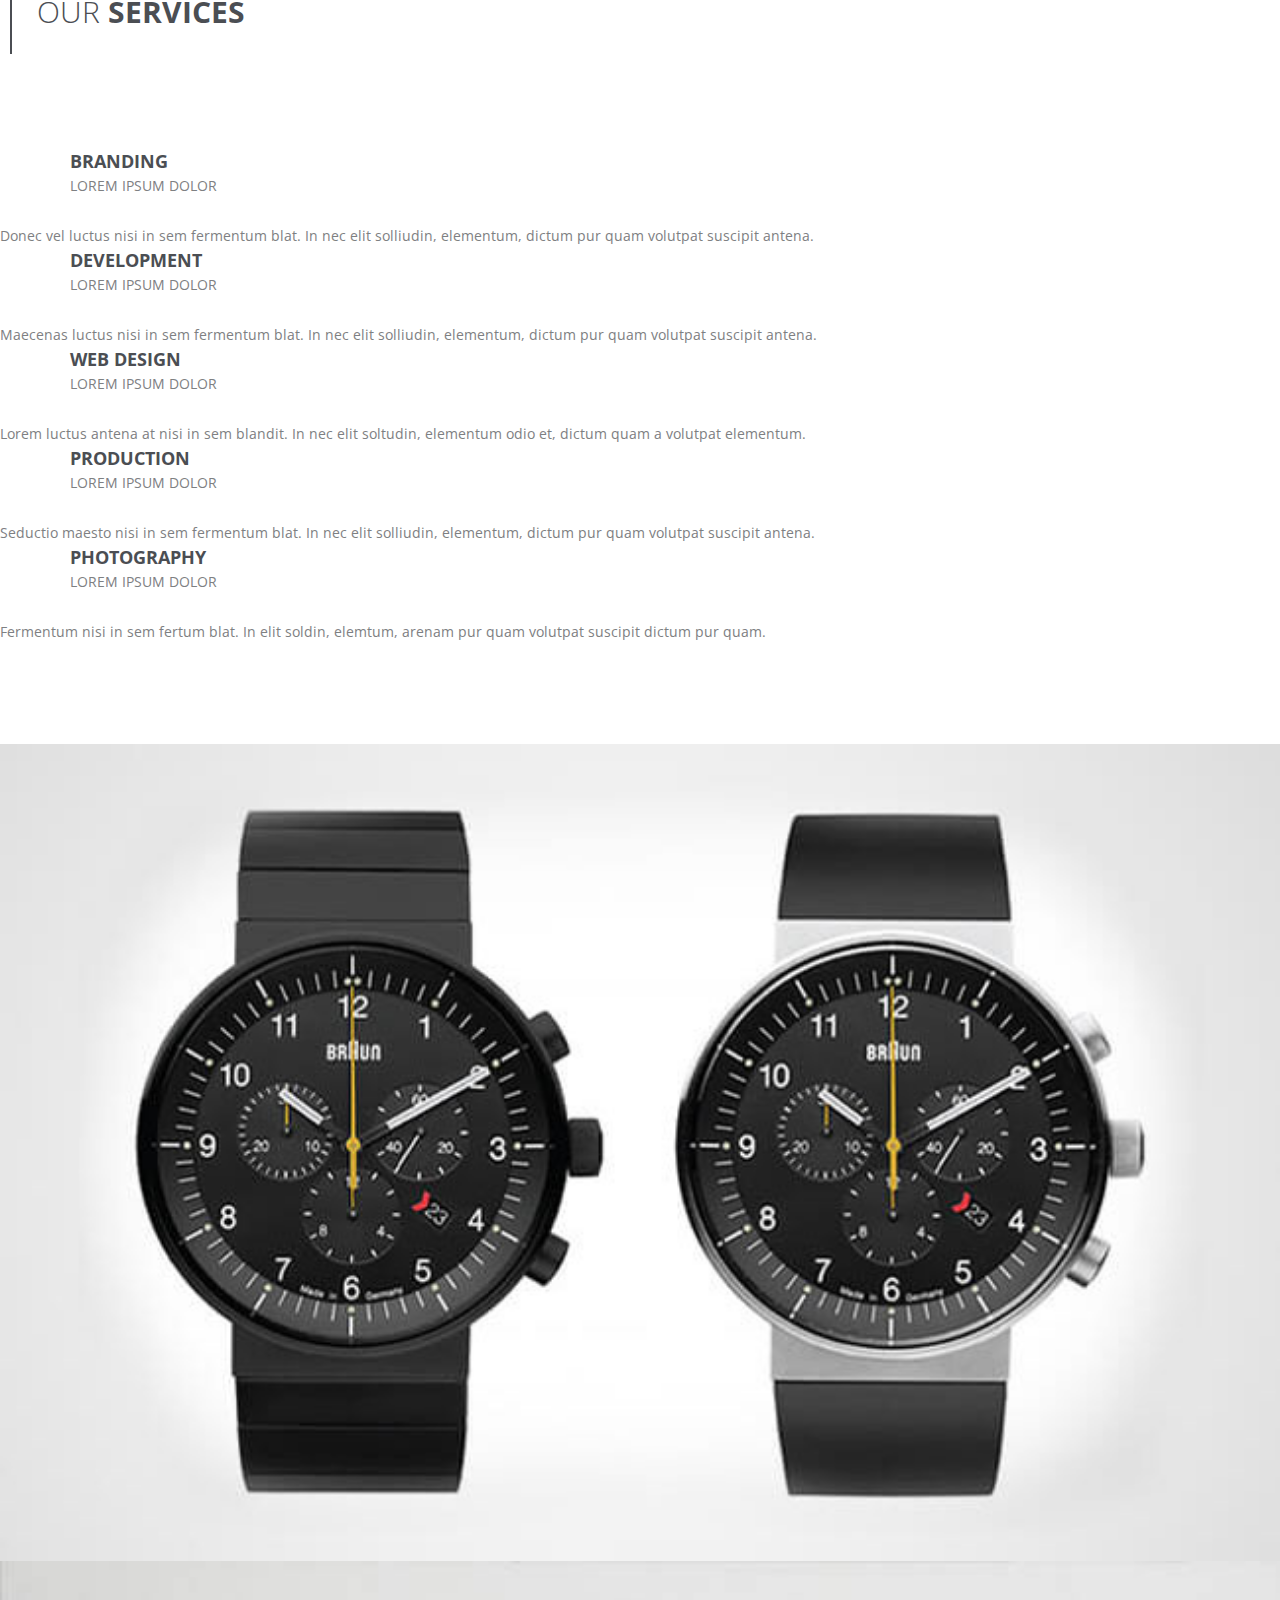
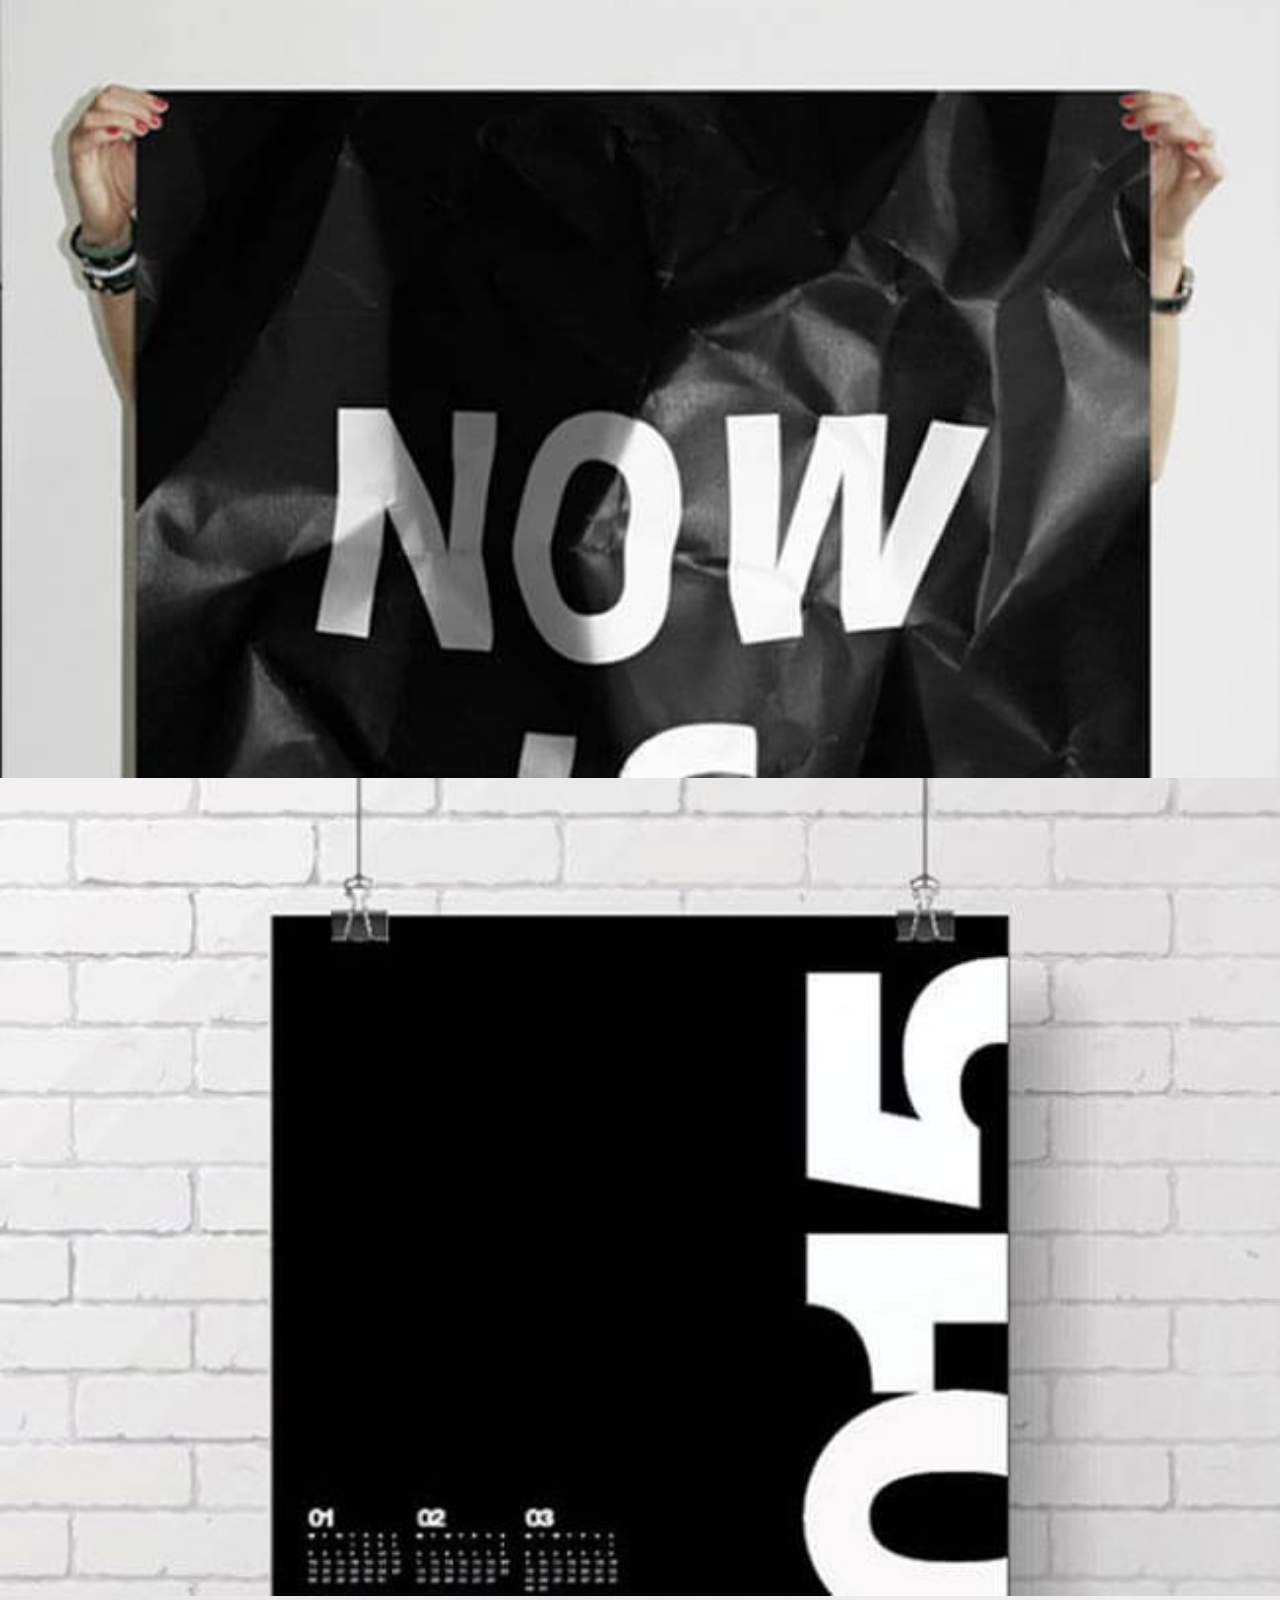
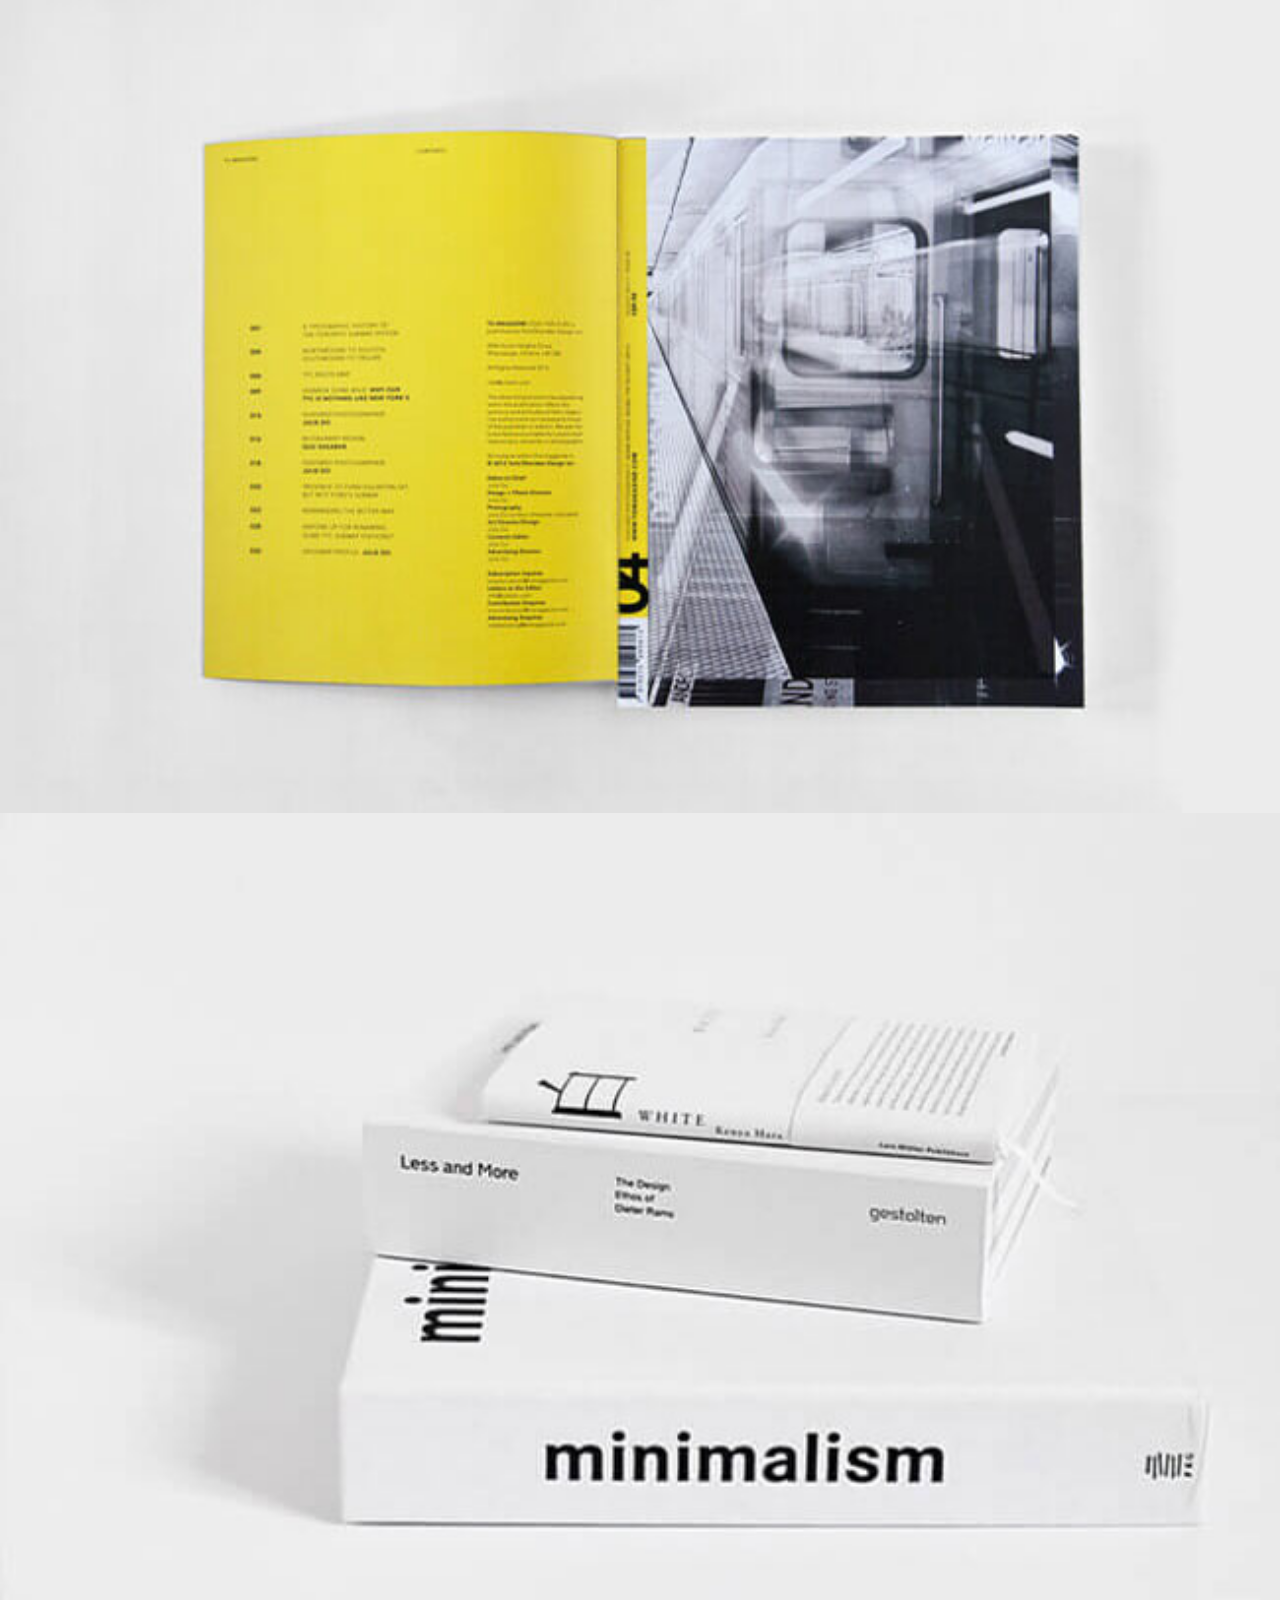
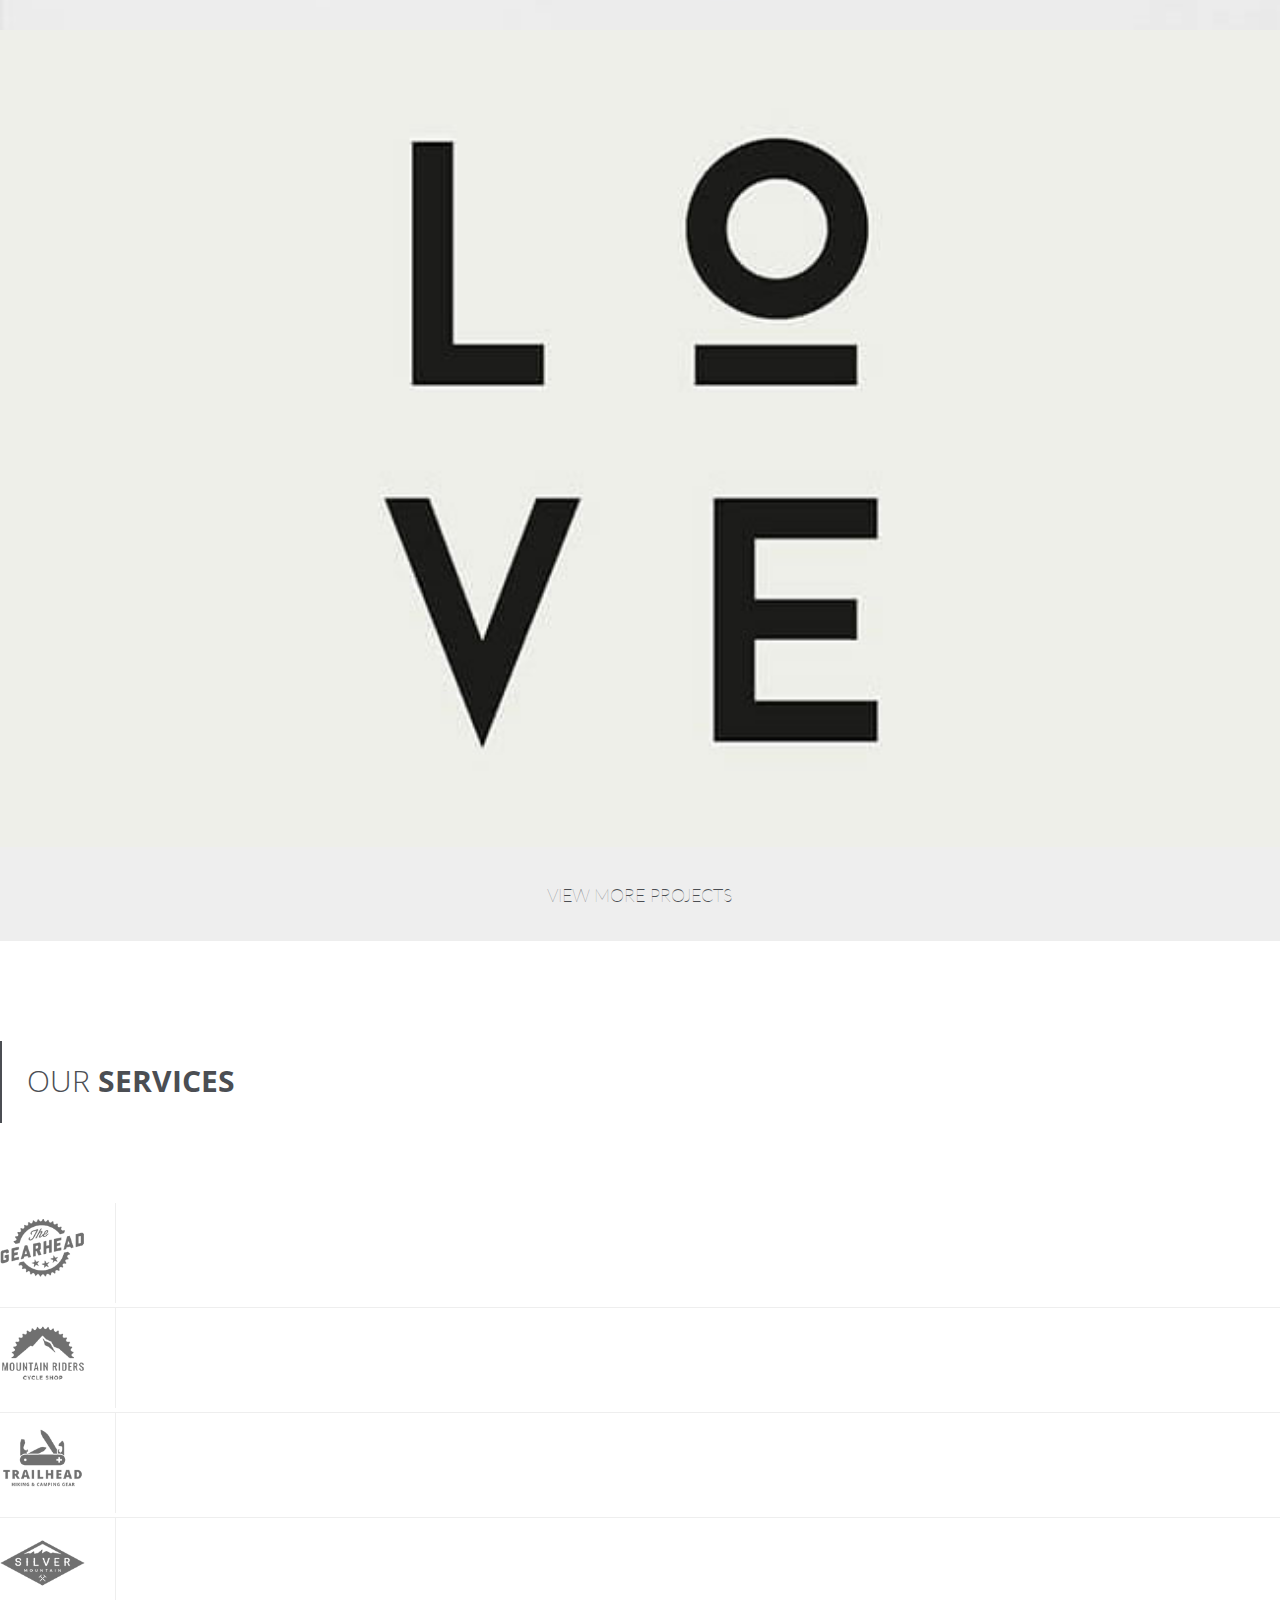
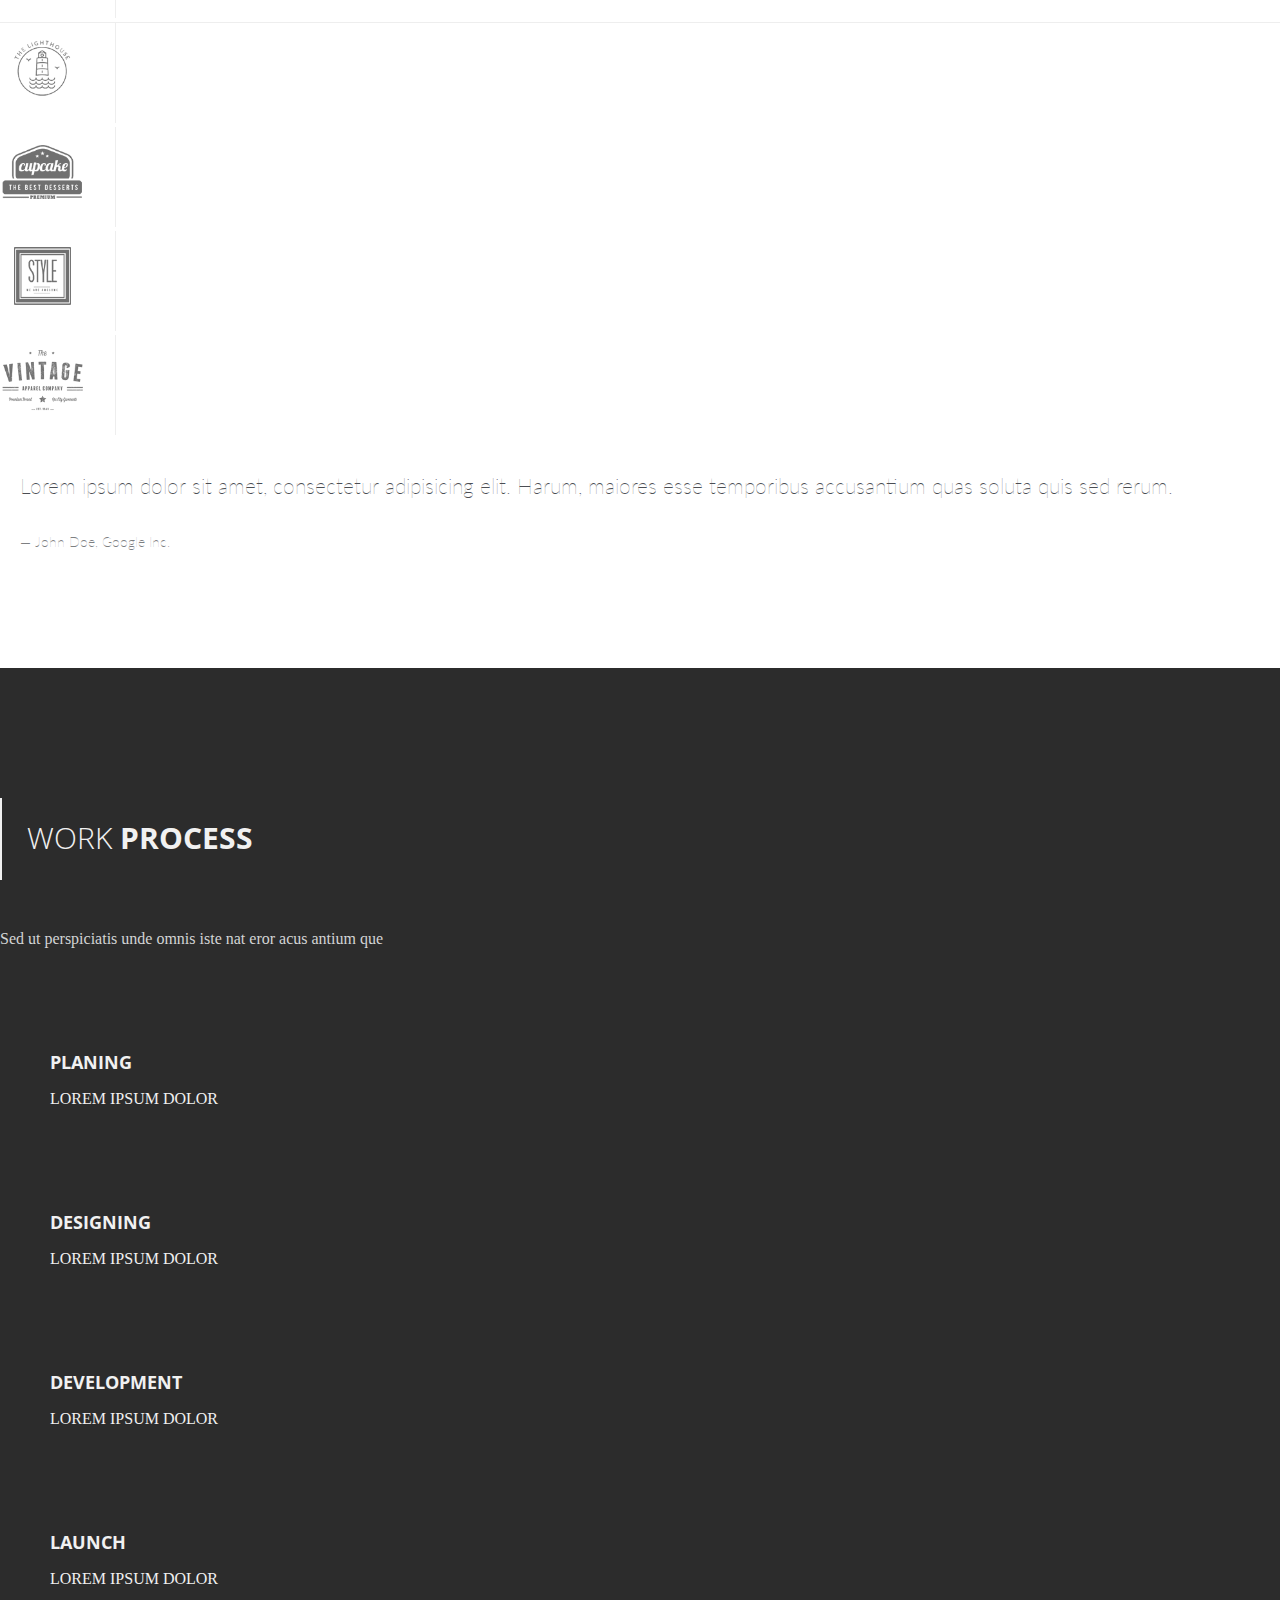
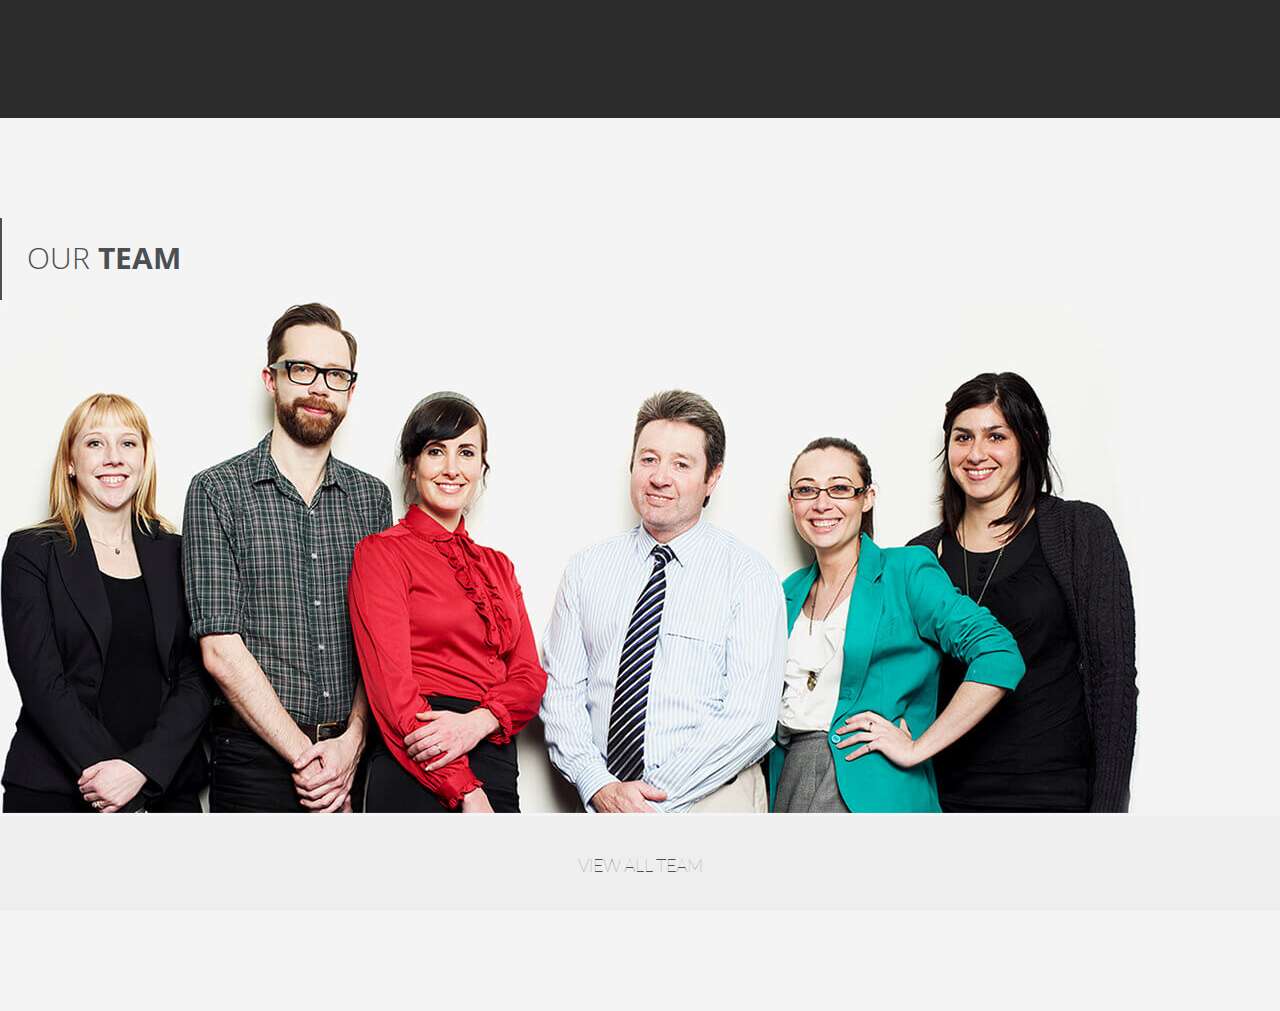
==== commit d83a6267: "team" ====
--- a/index.html
+++ b/index.html
@@ -374,6 +374,27 @@
                 </div>
             </div>
         </section>
+        <section id="team">
+            <div class="container">
+                <div class="row mx-0">
+                    <div class="col-12">
+                        <div class="title-content">
+                            <div class="title" >
+                                <h2 style="color:#4b4e53;border-color: #4b4e53;" >OUR 
+                                    <span class="bold">TEAM</span>
+                                </h2>
+                            </div>
+                        </div>
+                    </div>
+                </div>
+                <div class="row mx-0">
+                    <img src="assets/img/team-all.jpg" alt="">
+                </div>
+            </div>
+            <div class="view-more">
+                <a href="#">VIEW ALL TEAM</a>
+            </div>
+        </section>
     </main>
     <footer></footer>
 </body>
--- a/assets/style.css
+++ b/assets/style.css
@@ -349,11 +349,11 @@
     max-width: 100%;
     height: auto;
 }
-#picture .view-more{
+ .view-more{
     margin-top: -1px;
     text-align: center;
 }
-#picture .view-more a{
+ .view-more a{
     display: block;
     padding-top: 40px;
     padding-bottom: 37px;
@@ -366,7 +366,7 @@
     font-weight: 100;
     transition: all .3s ease 0s;
 }
-#picture .view-more a:hover{
+ .view-more a:hover{
     background: #dedede;
     color: #4b4e53;
 }
@@ -437,7 +437,7 @@
     background: #2c2c2c url('../assets/img/work-proc-bg.jpg') fixed;
     color: #f1f1f1;
 }
-#process .title-content h2{
+ .title-content h2{
     color: #f1f1f1;
     border-color: #f1f1f1;
     margin: 0;
@@ -448,7 +448,7 @@
     line-height: 36px;
     border-left: #f1f1f1 2px solid;
 }
-#process .title-content p{
+ .title-content p{
     color: #d3d4d5;
     margin-bottom: 50px;
     margin-top: 50px;
@@ -480,4 +480,9 @@
     position: relative;
     margin-left: 0;
     font-size: 45px;
+}
+#team{
+    padding-top: 100px;
+    background: #f4f4f4;
+    padding-bottom: 100px;
 }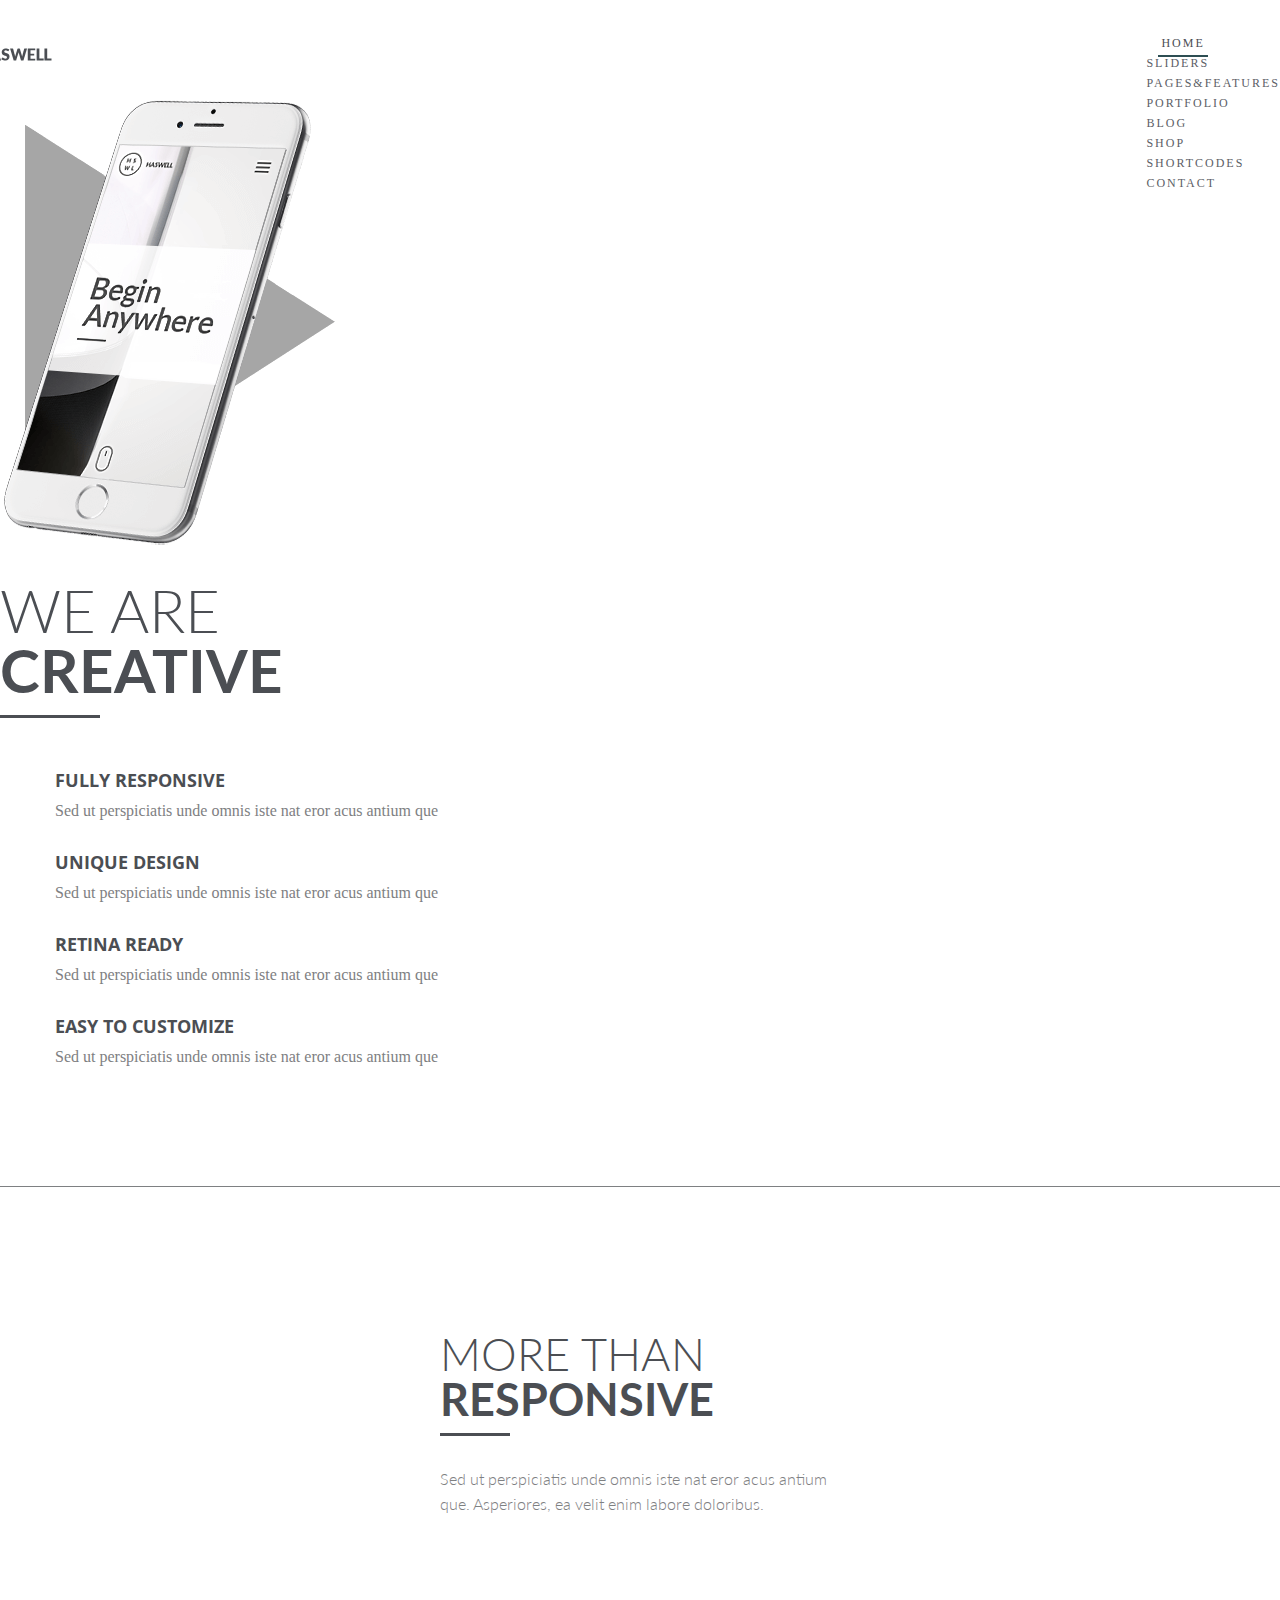
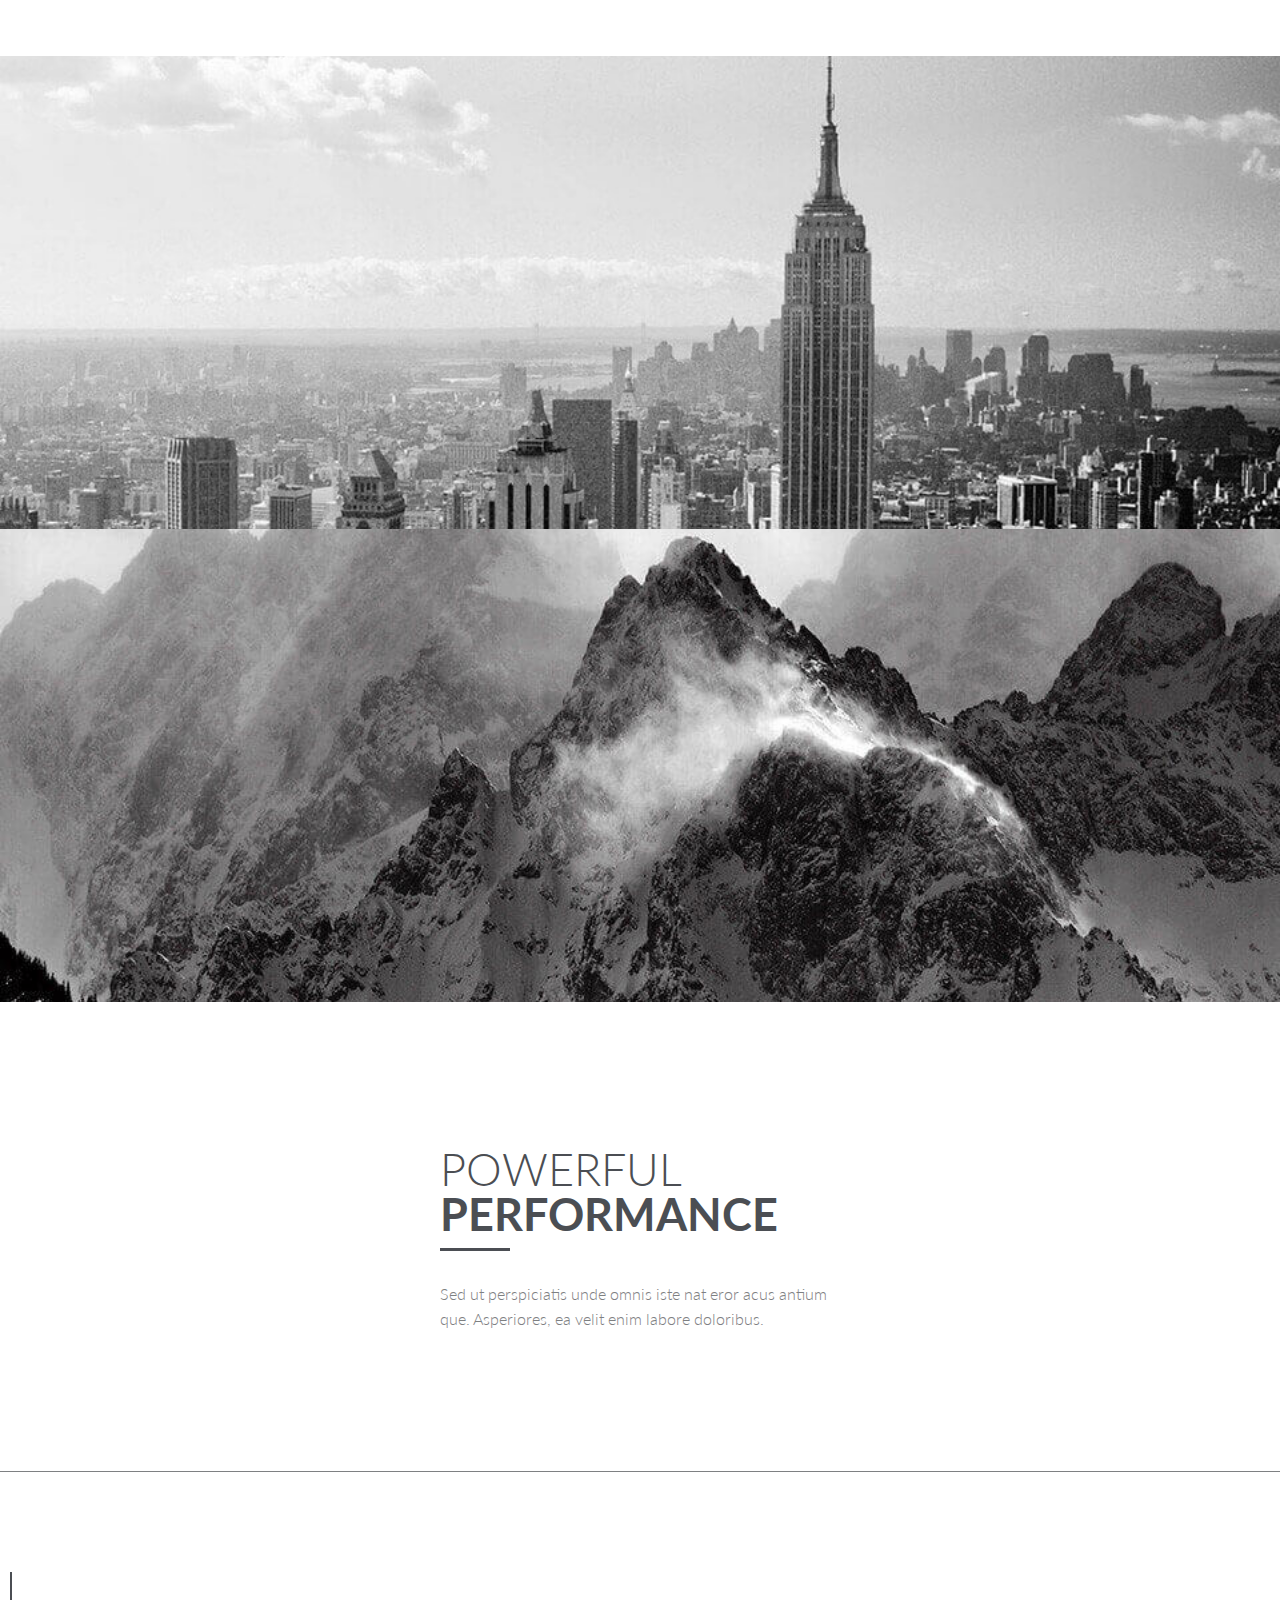
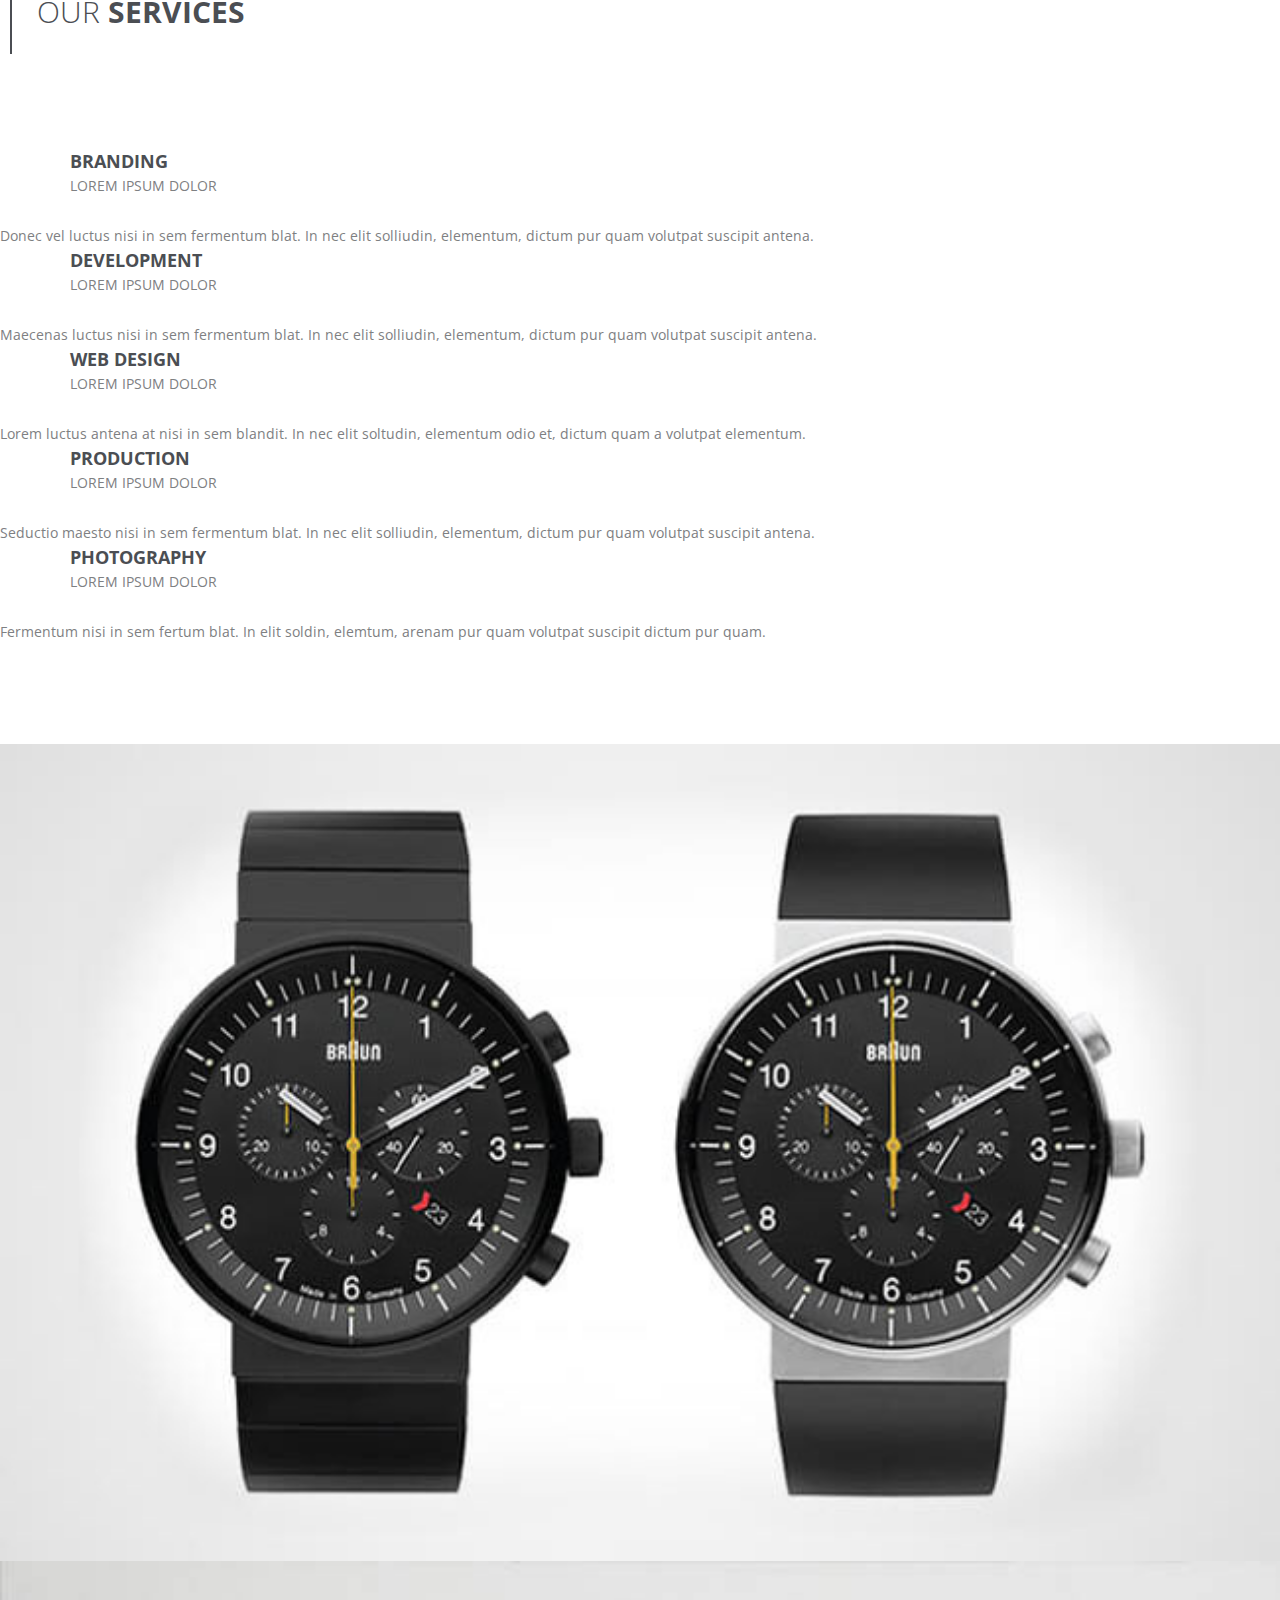
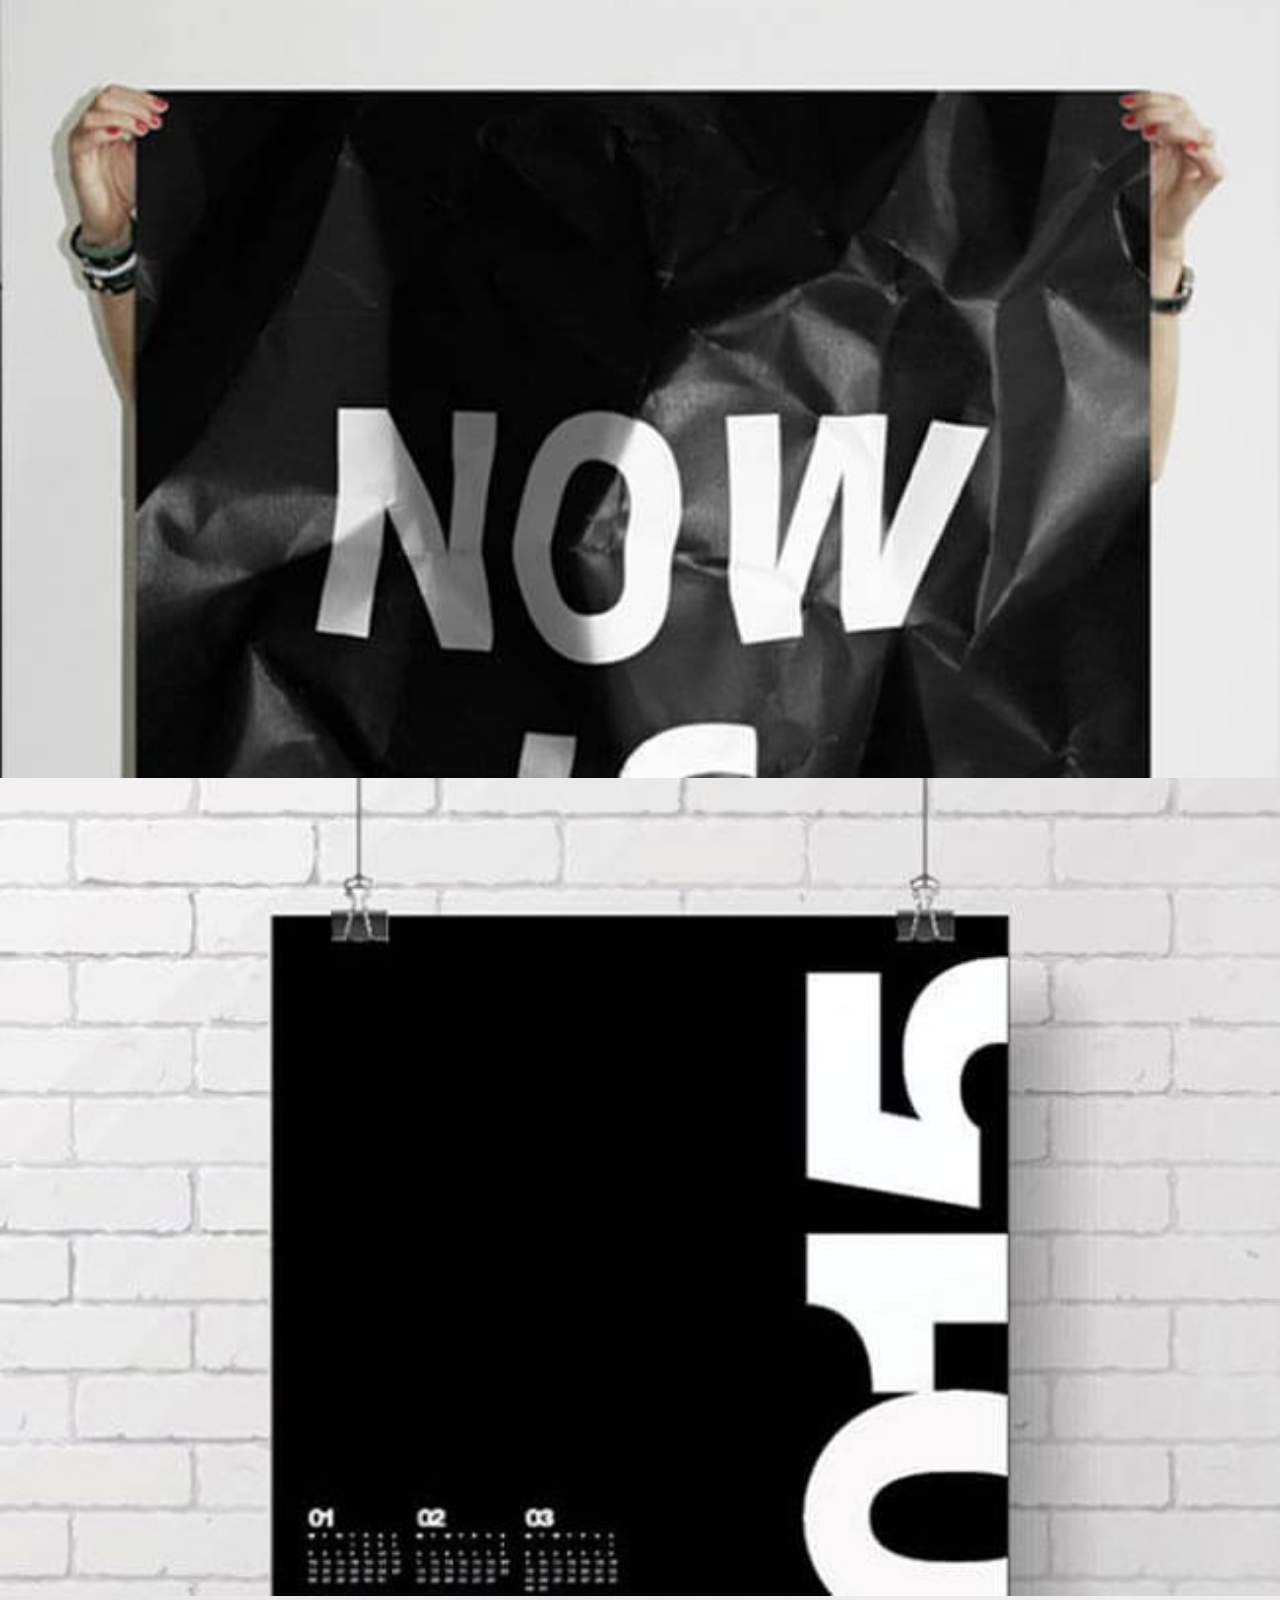
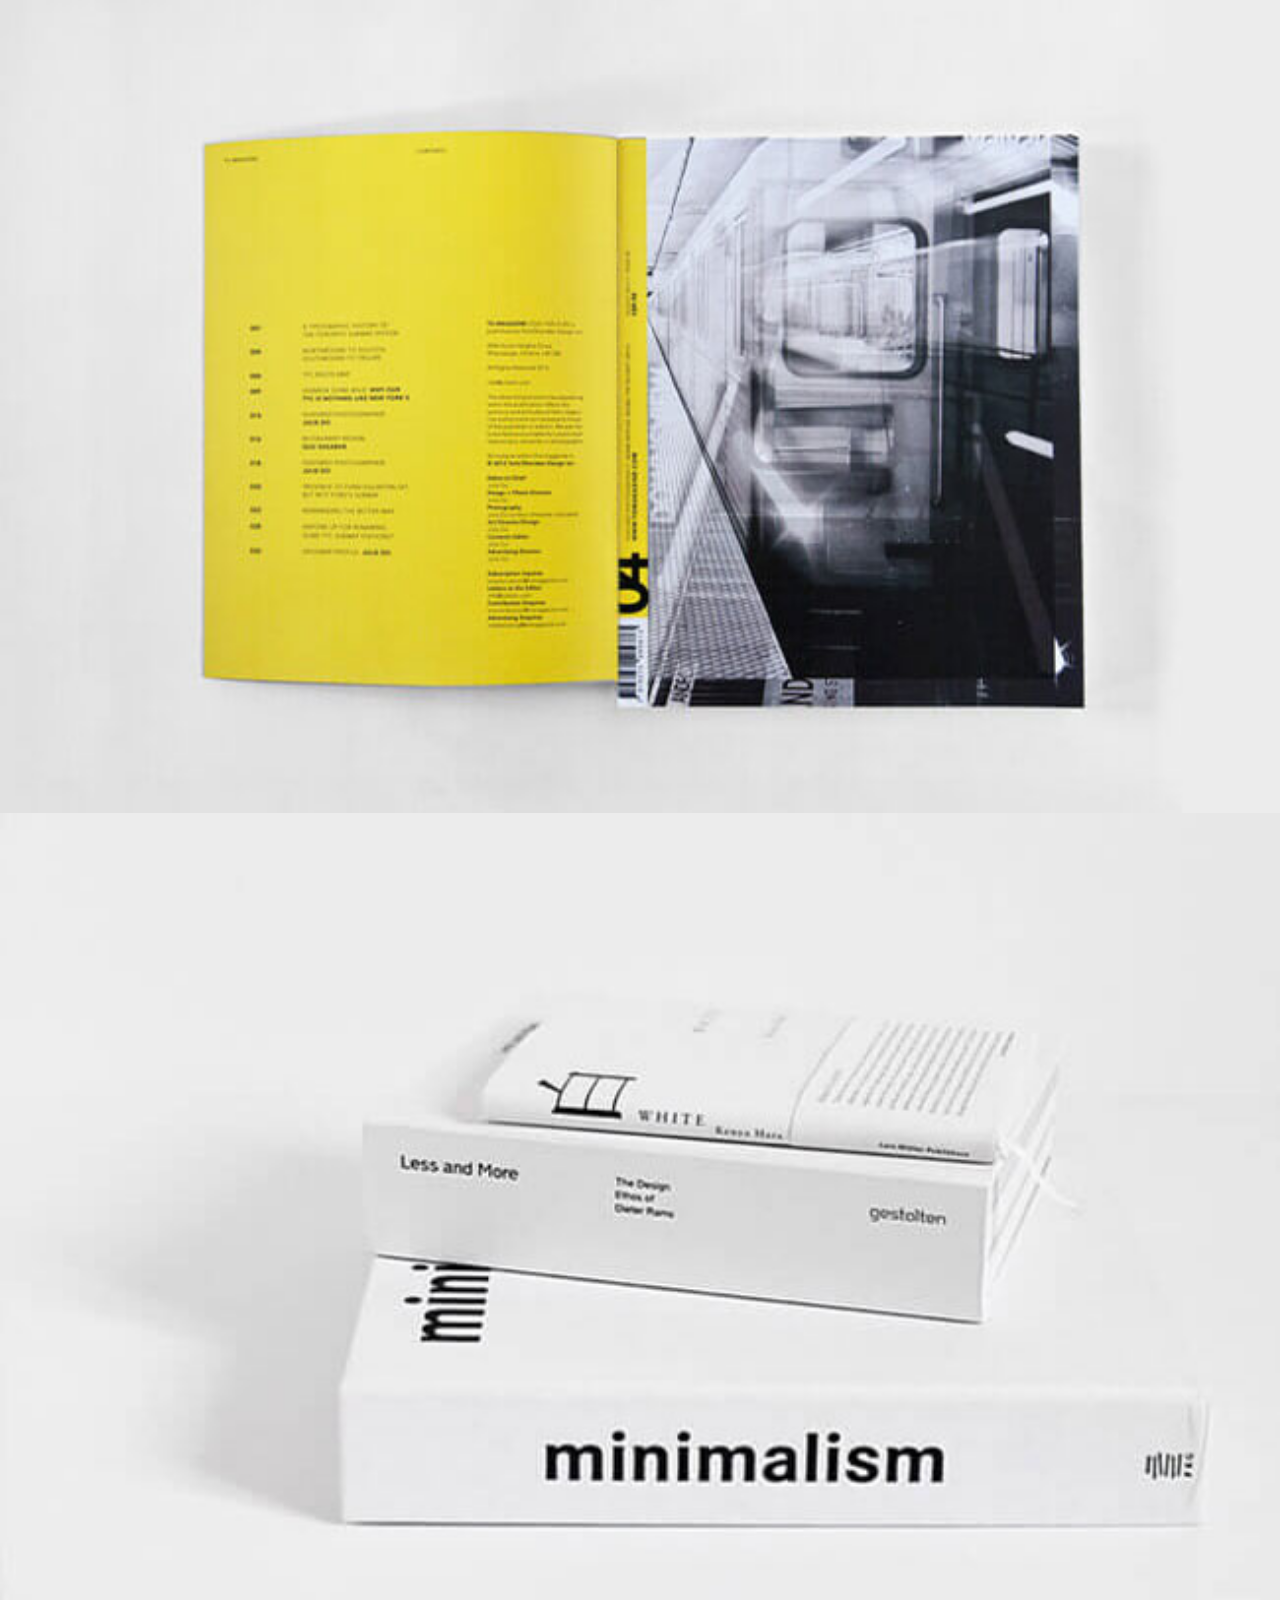
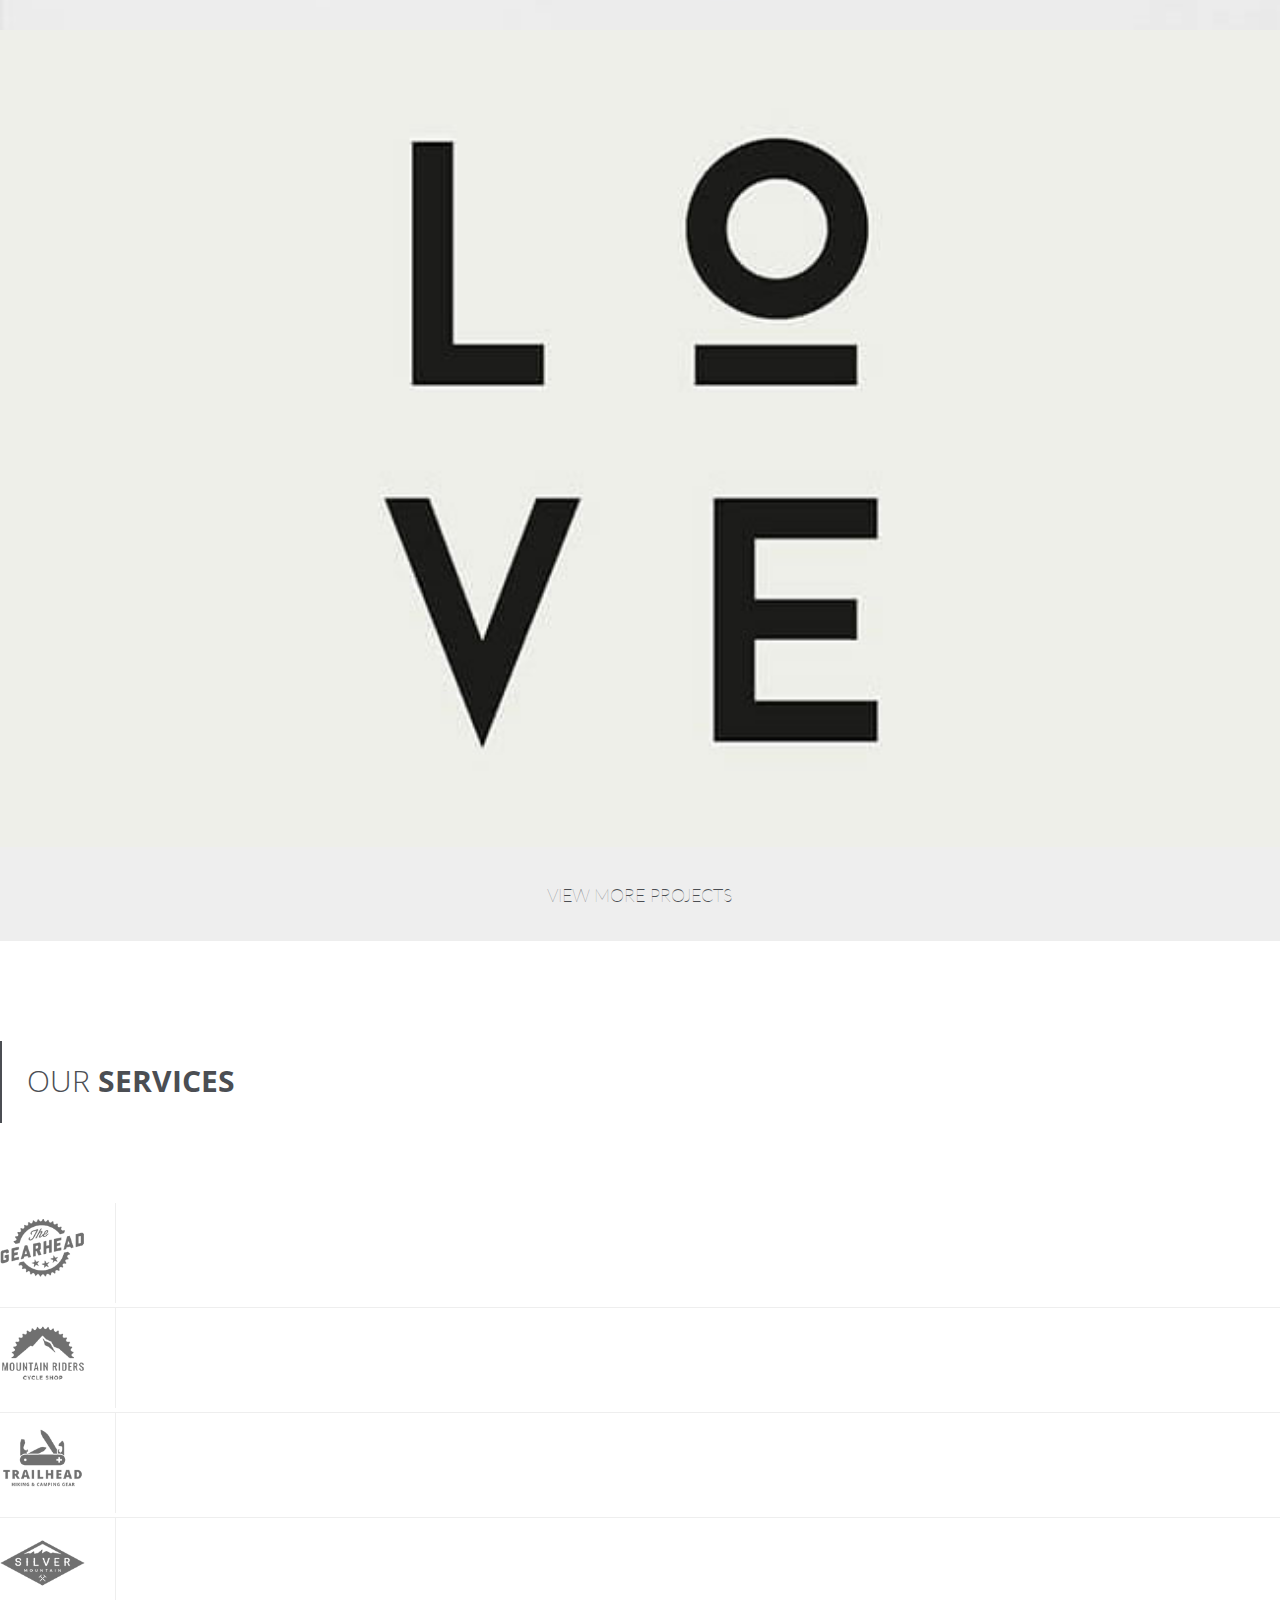
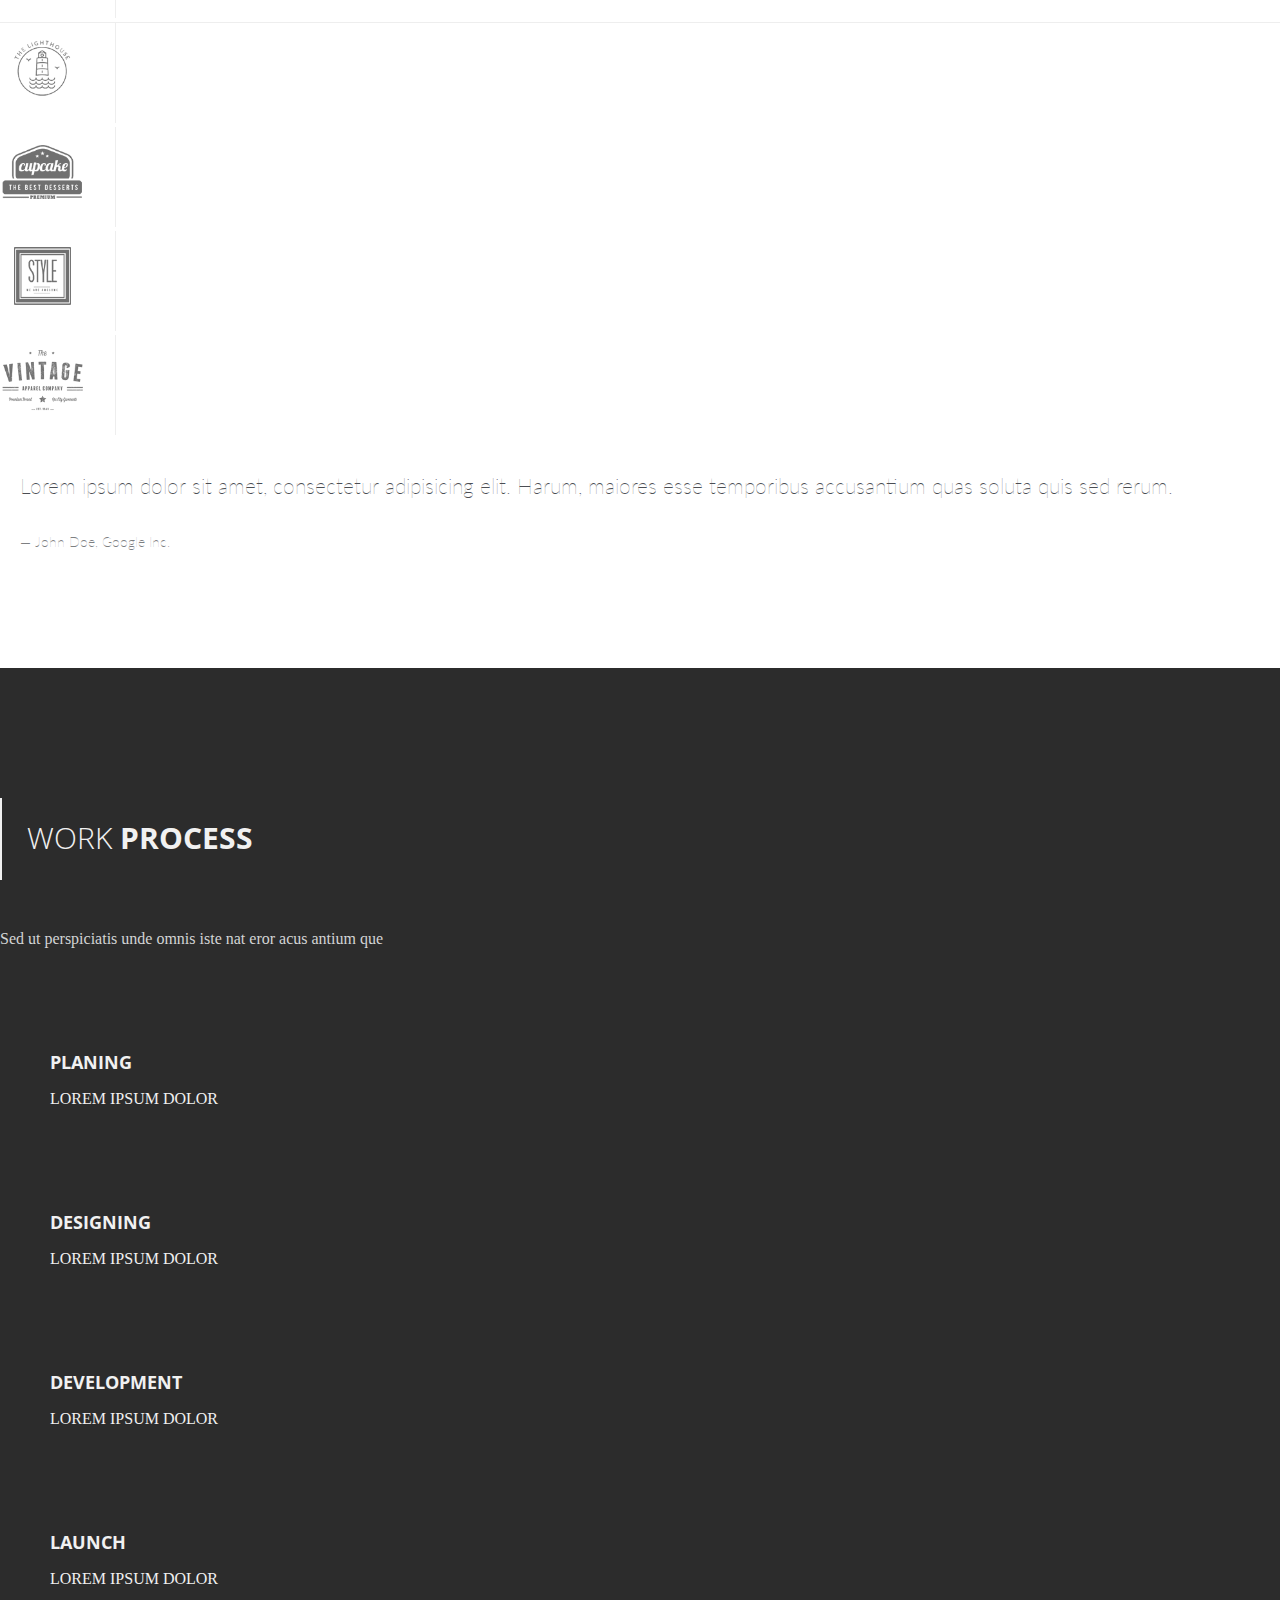
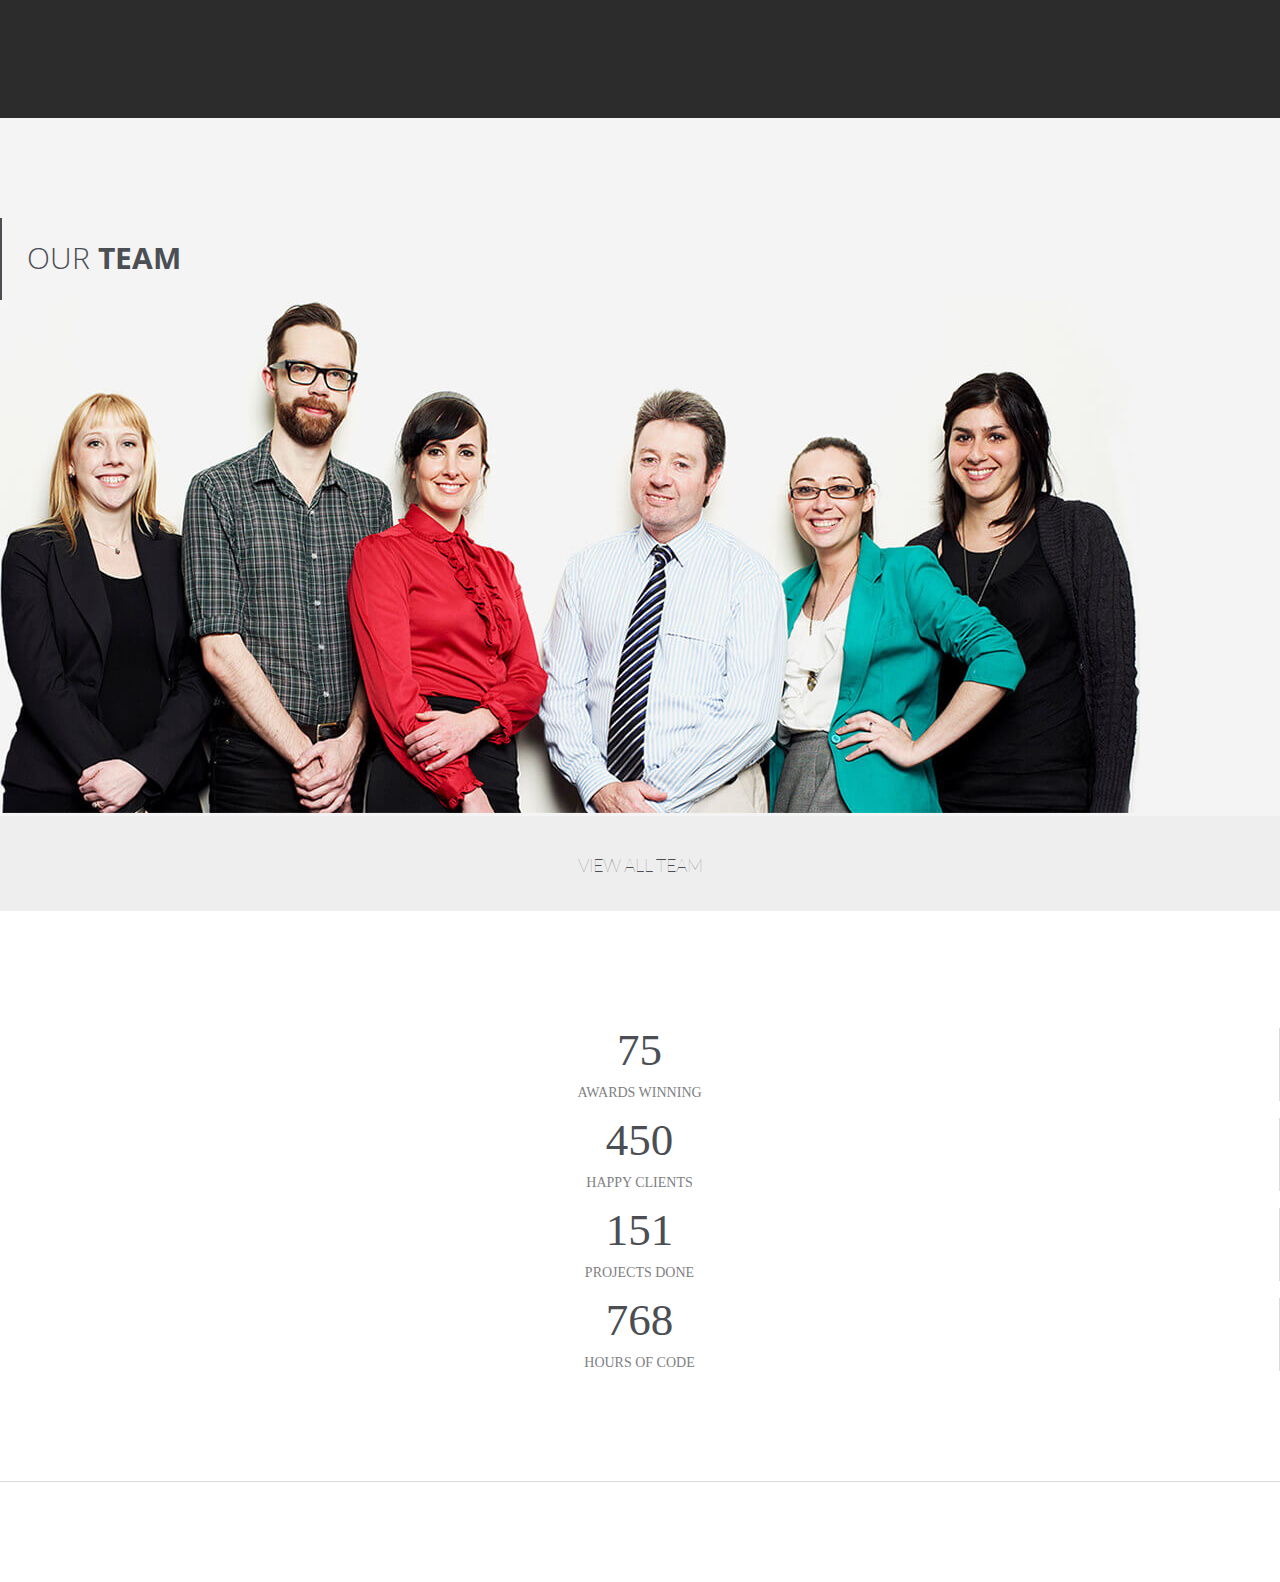
==== commit 5b23f954: "counter" ====
--- a/index.html
+++ b/index.html
@@ -395,6 +395,41 @@
                 <a href="#">VIEW ALL TEAM</a>
             </div>
         </section>
+        <section id="counter">
+            <div class="container">
+                <div class="row mx-0">
+                    <div class="col-3">
+                        <div class="count-number">75</div>
+                        <div class="count-desc">
+                            <span>AWARDS WINNING</span>
+                        </div>
+                    </div>
+                    <div class="col-3">
+                        <div class="count-number">450</div>
+                        <div class="count-desc">
+                            <span>HAPPY CLIENTS</span>
+                        </div>
+                    </div>
+                    <div class="col-3">
+                        <div class="count-number">151</div>
+                        <div class="count-desc">
+                            <span>PROJECTS DONE</span>
+                        </div>
+                    </div>
+                    <div class="col-3">
+                        <div class="count-number">768</div>
+                        <div class="count-desc">
+                            <span>HOURS OF CODE</span>
+                        </div>
+                    </div>
+                </div>
+            </div>
+        </section>
+        <section id="mobile">
+            <div class="container">
+                <div class="row mx-0"></div>
+            </div>
+        </section>
     </main>
     <footer></footer>
 </body>
--- a/assets/style.css
+++ b/assets/style.css
@@ -484,5 +484,31 @@
 #team{
     padding-top: 100px;
     background: #f4f4f4;
+}
+#counter{
+    padding-top: 100px;
+    border-bottom: 1px solid #dadada !important;
     padding-bottom: 100px;
+}
+#counter .col-3{
+    border-right: 1px solid #dadada;
+    text-align: center;
+}
+#counter .count-number {
+    margin-top: 17px;
+    font-size: 45px;
+    line-height: 45px;
+    color: #4b4e53;
+    font-weight: 100;
+}
+#counter .count-desc{
+    margin-top: 10px;
+    margin-bottom: 10px;
+}
+#counter .count-desc span{
+    font-size: 14px;
+    color: #7e8082;
+}
+#mobile{
+    padding-top: 100px;
 }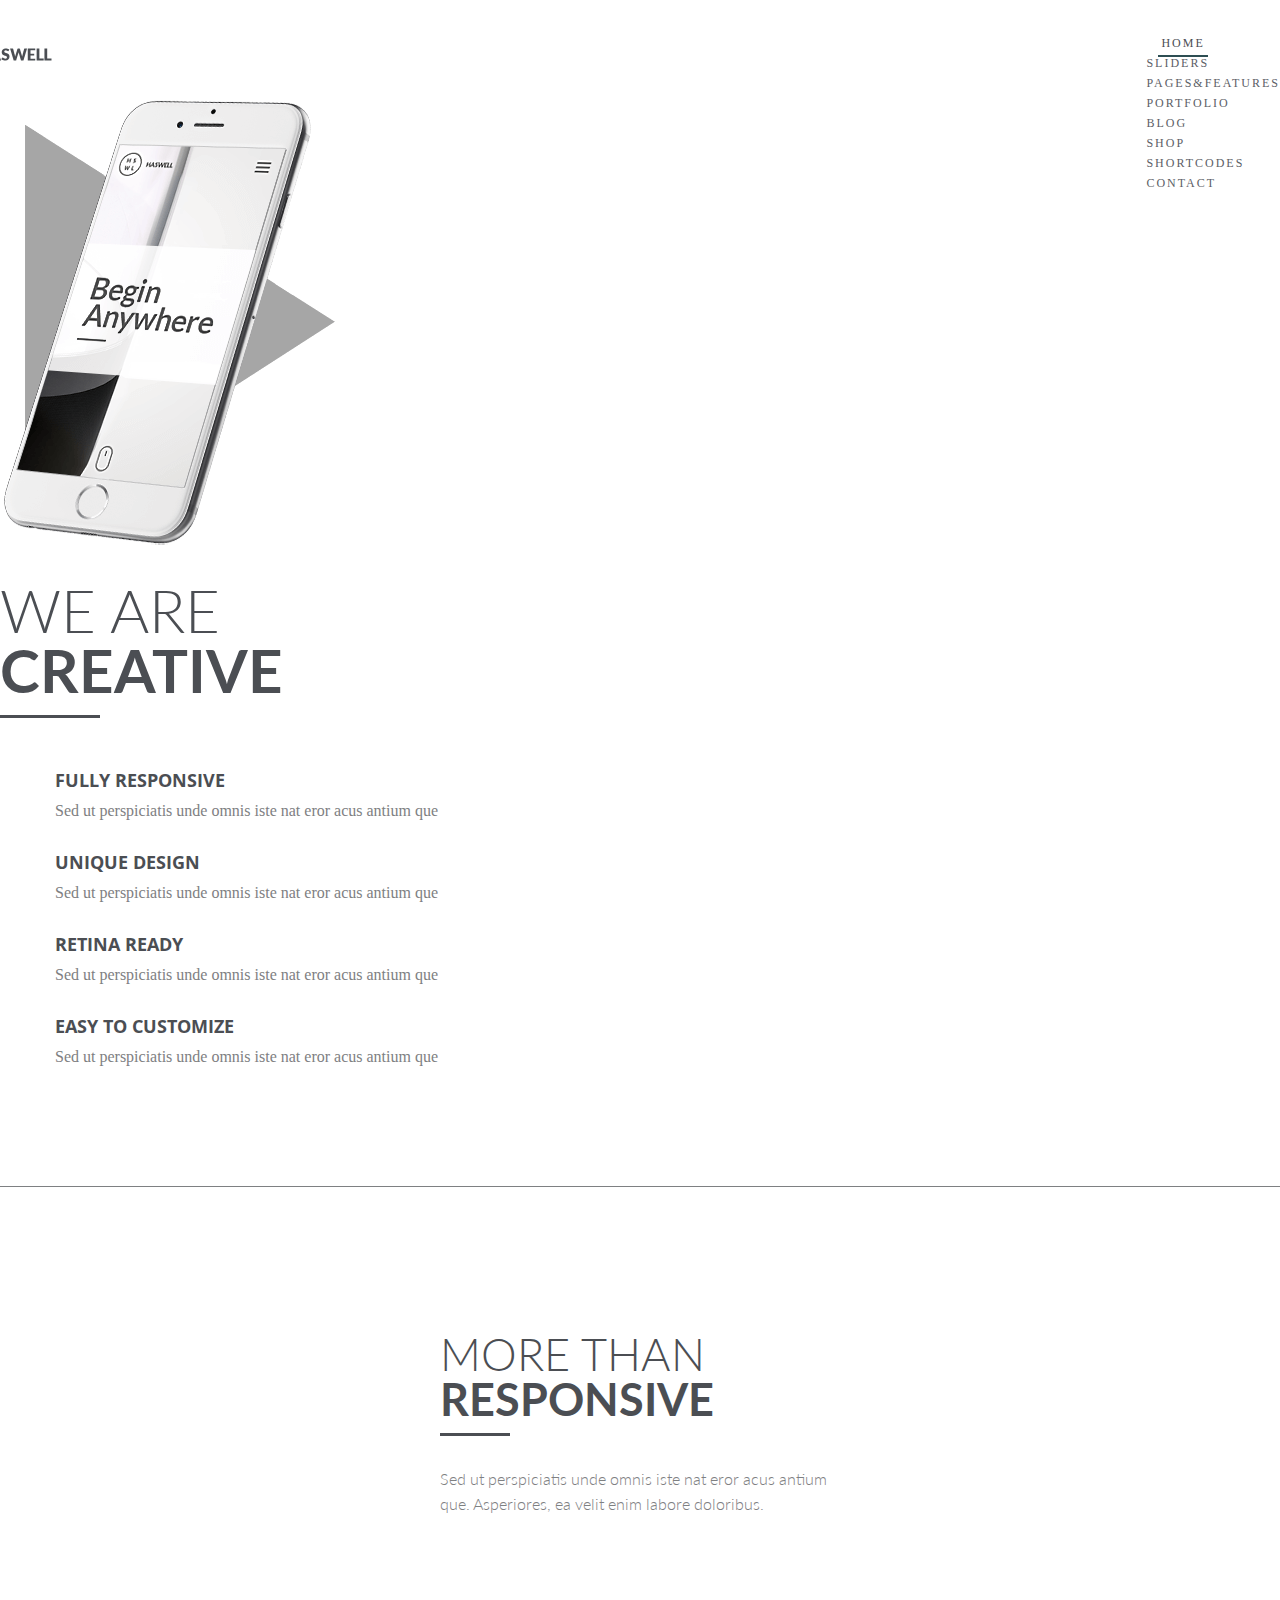
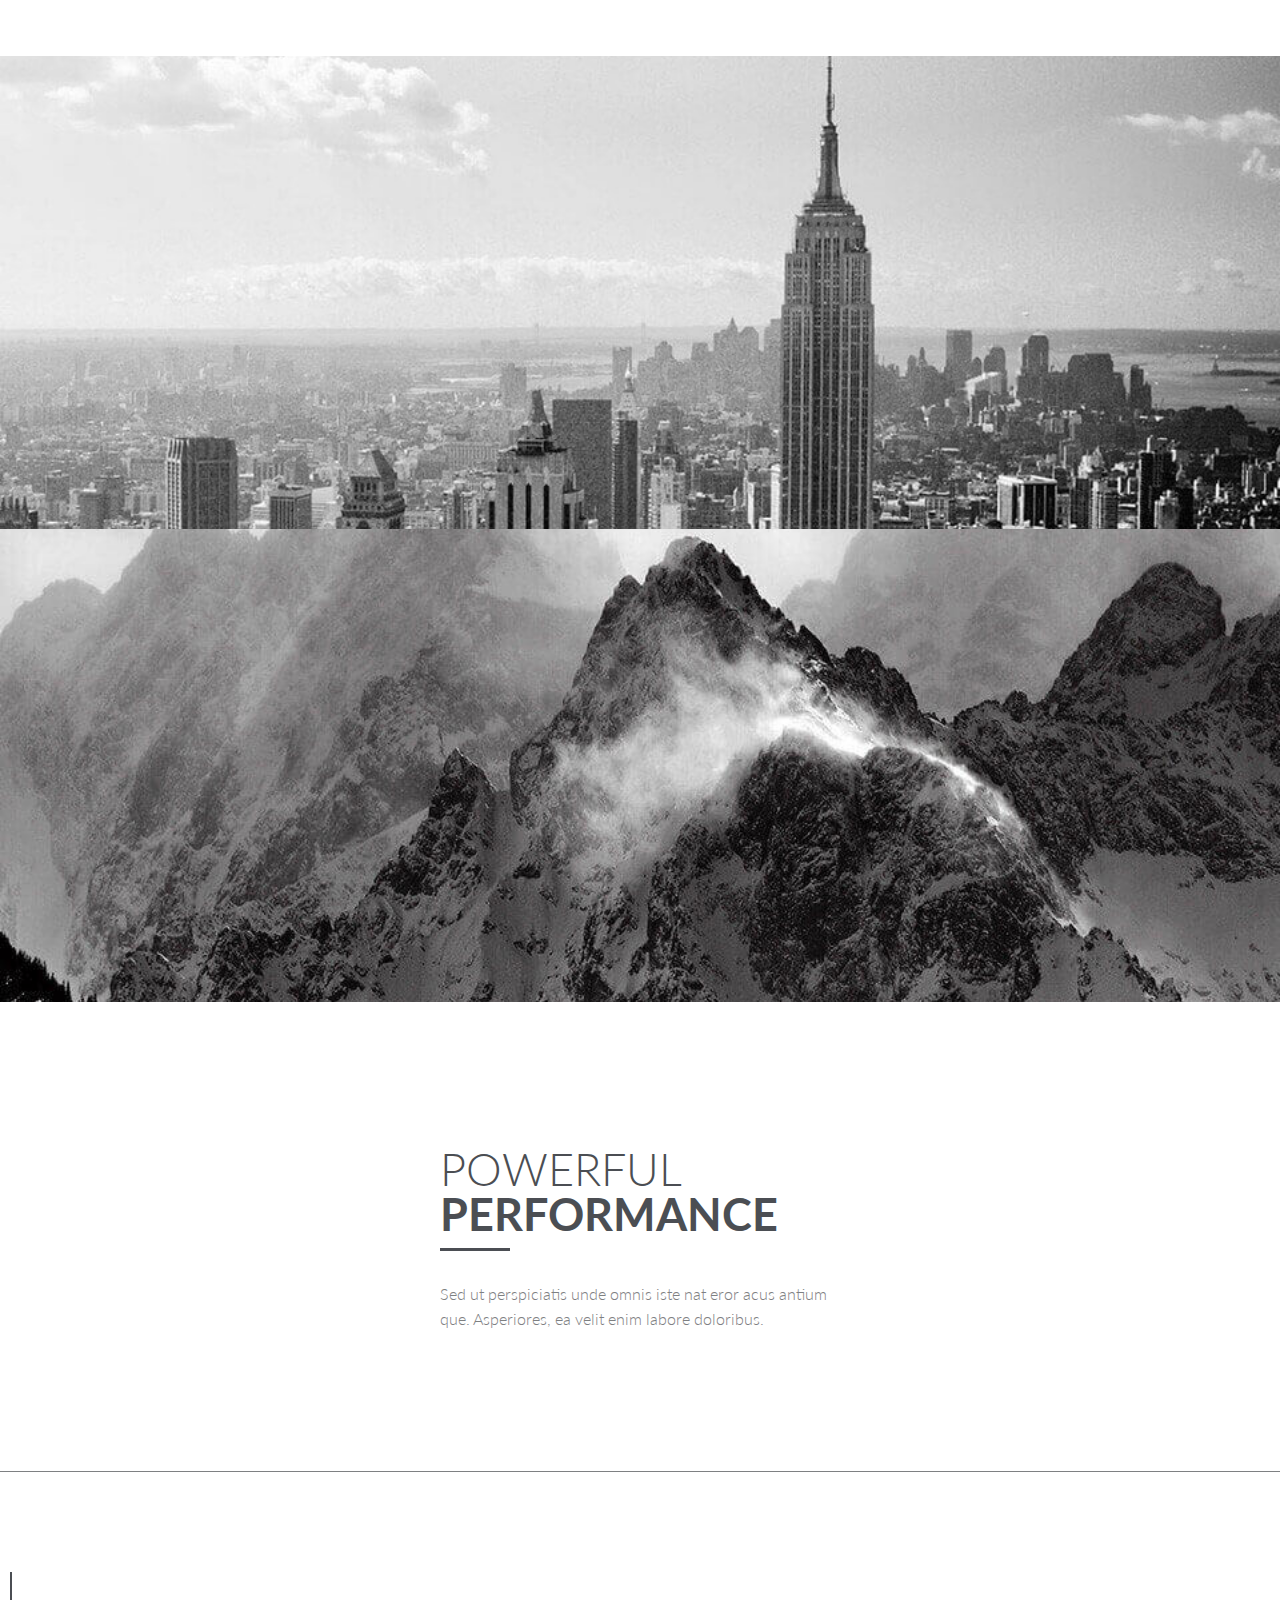
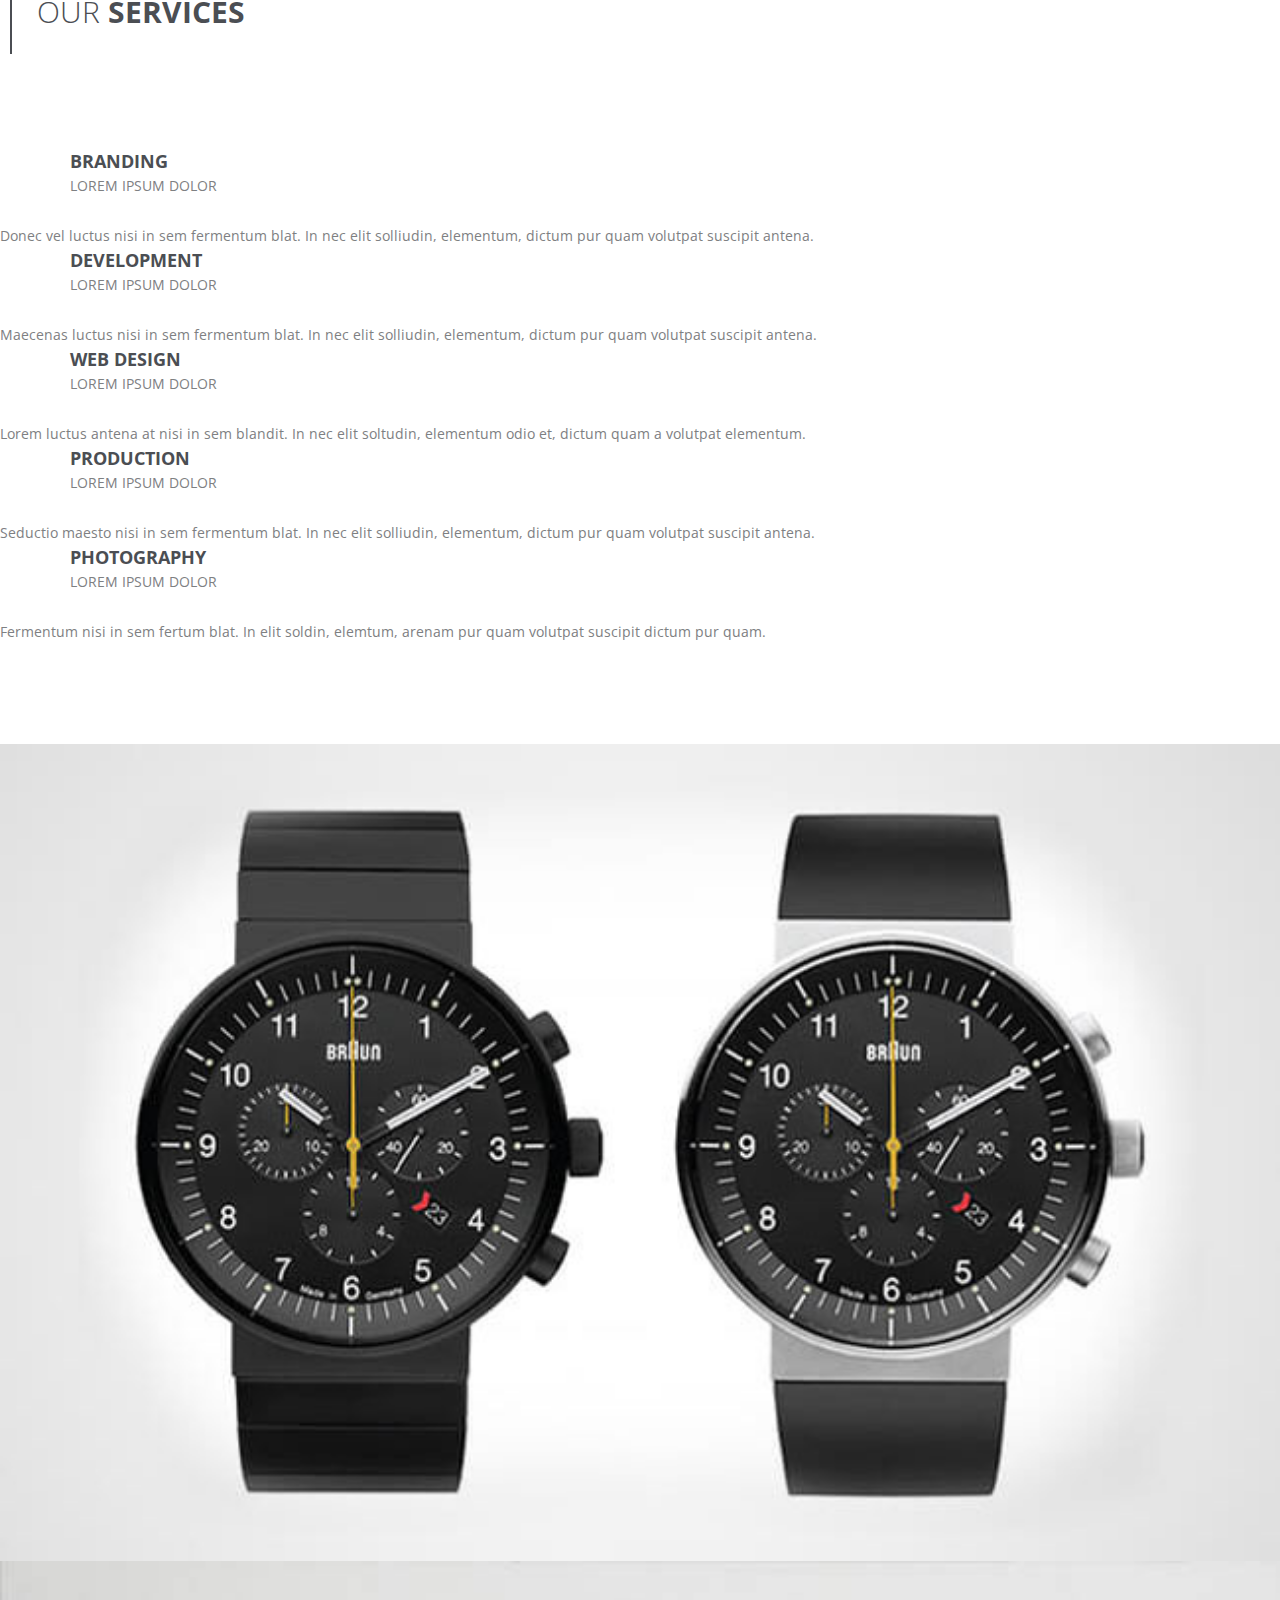
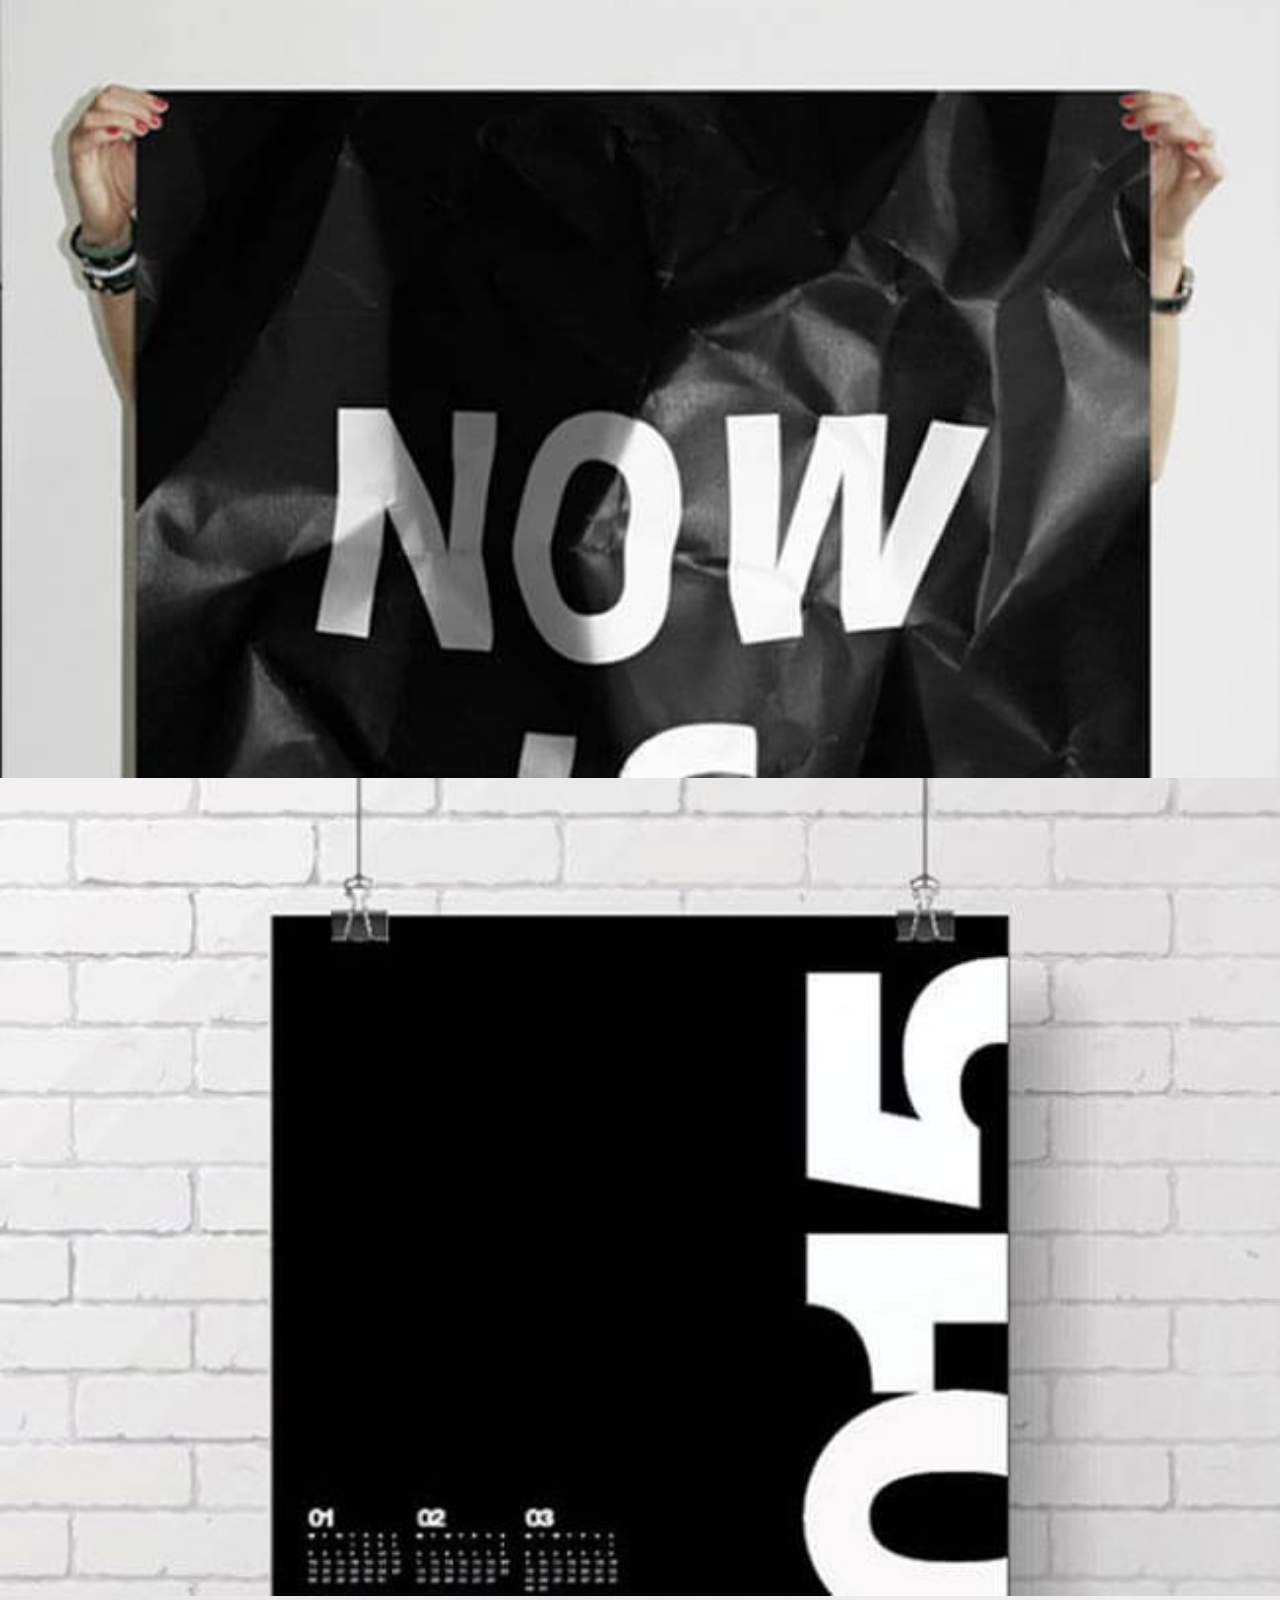
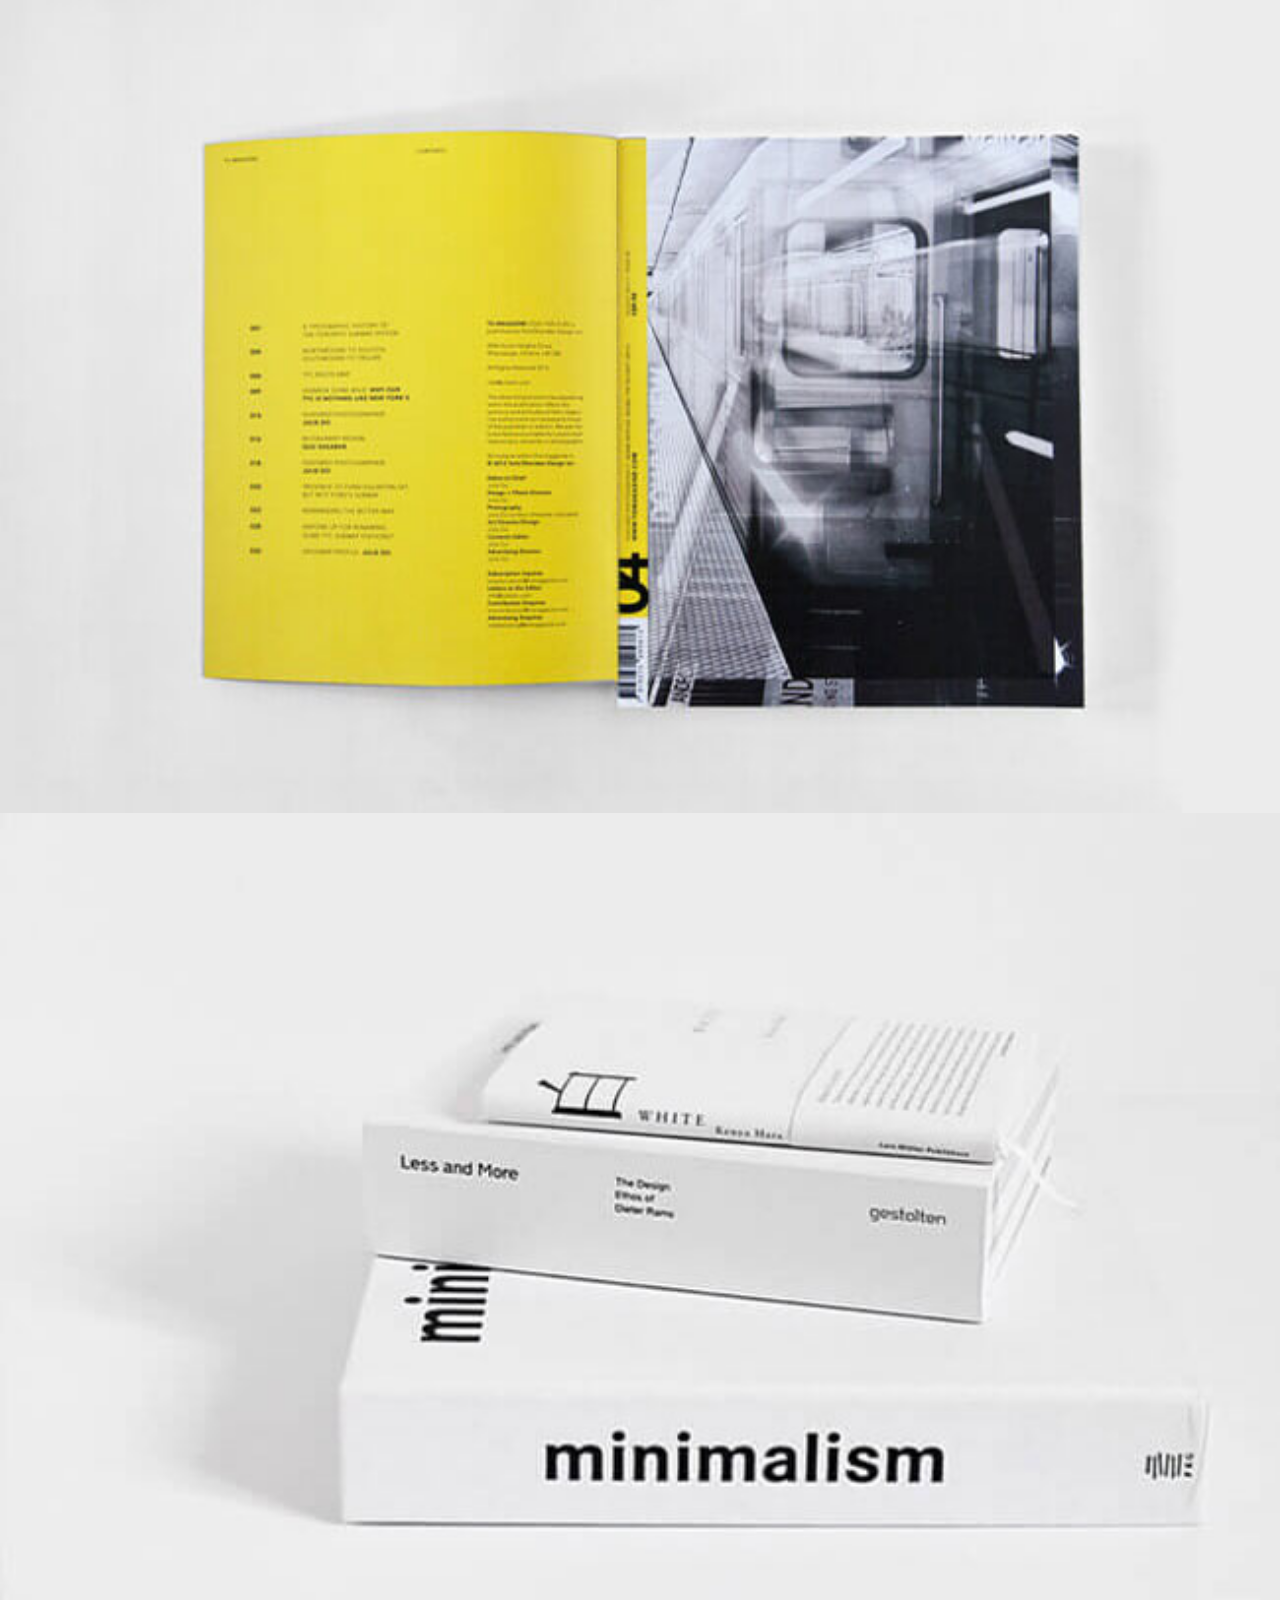
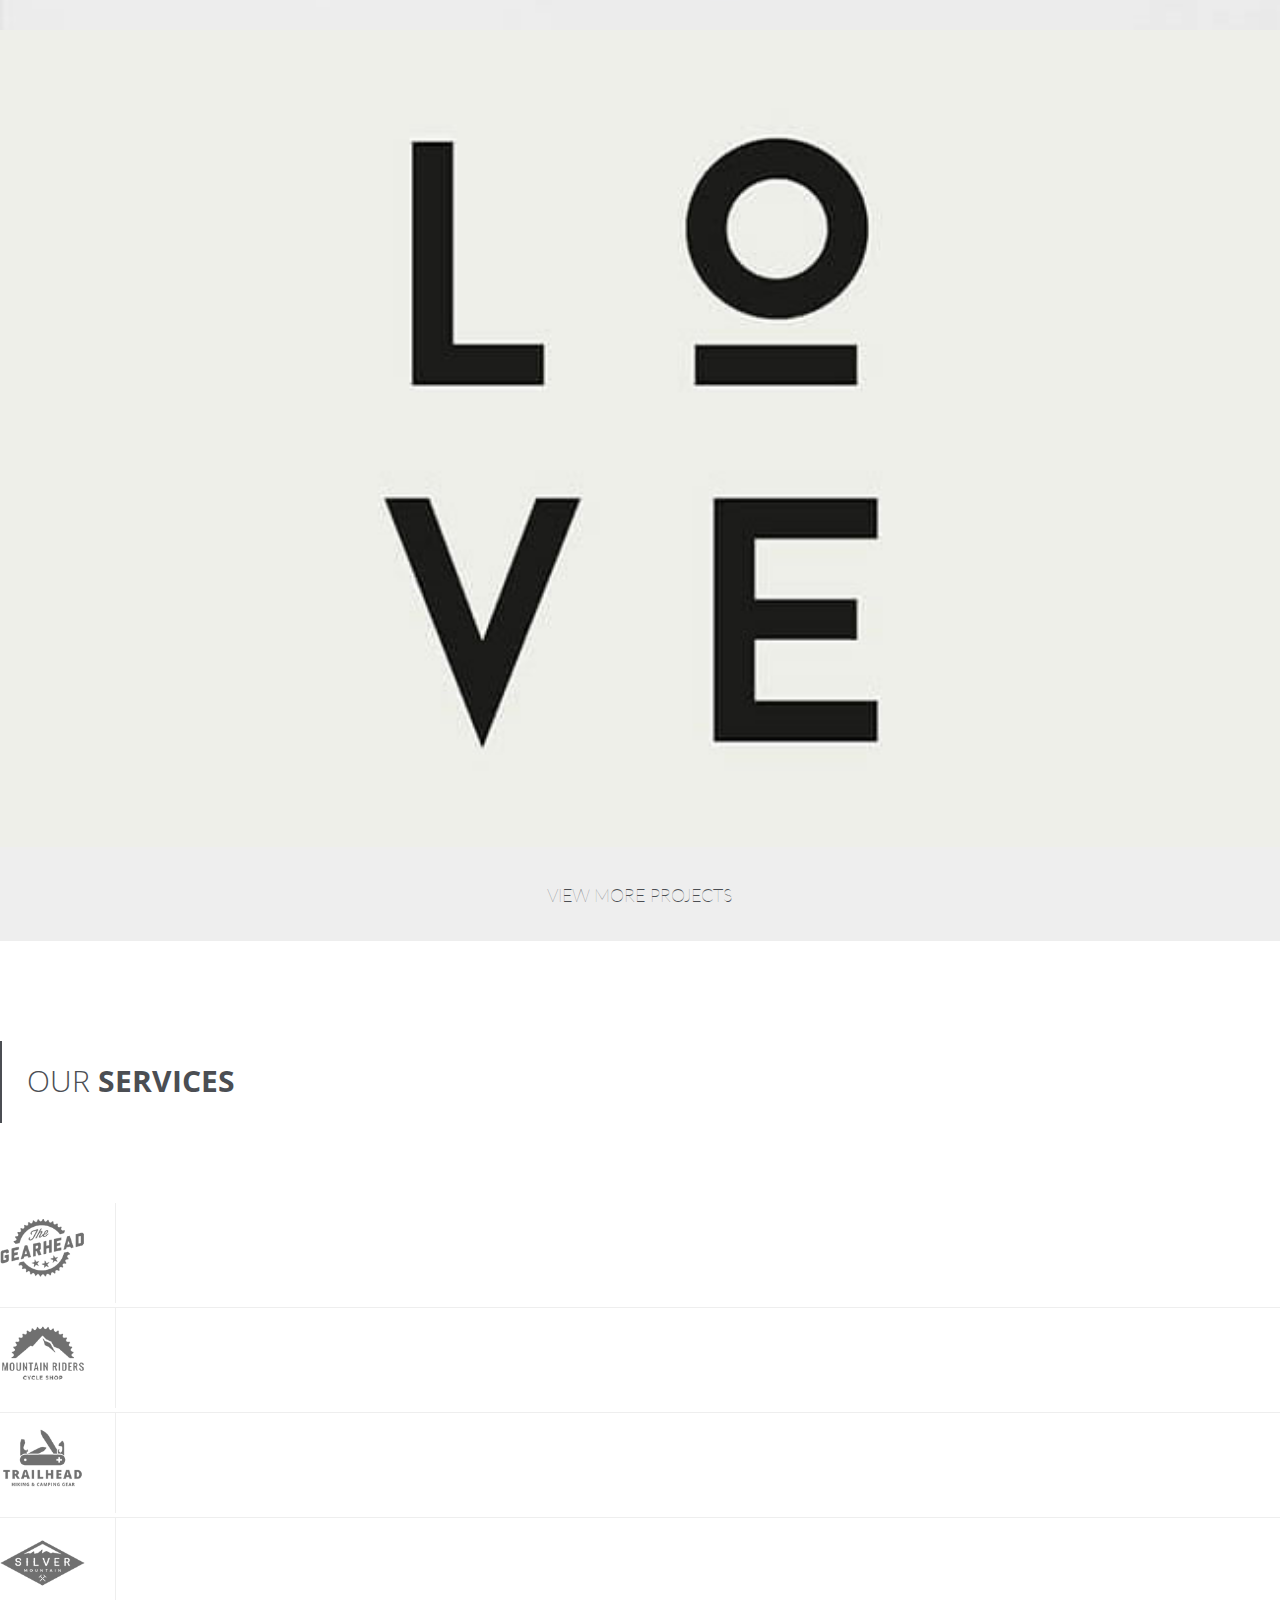
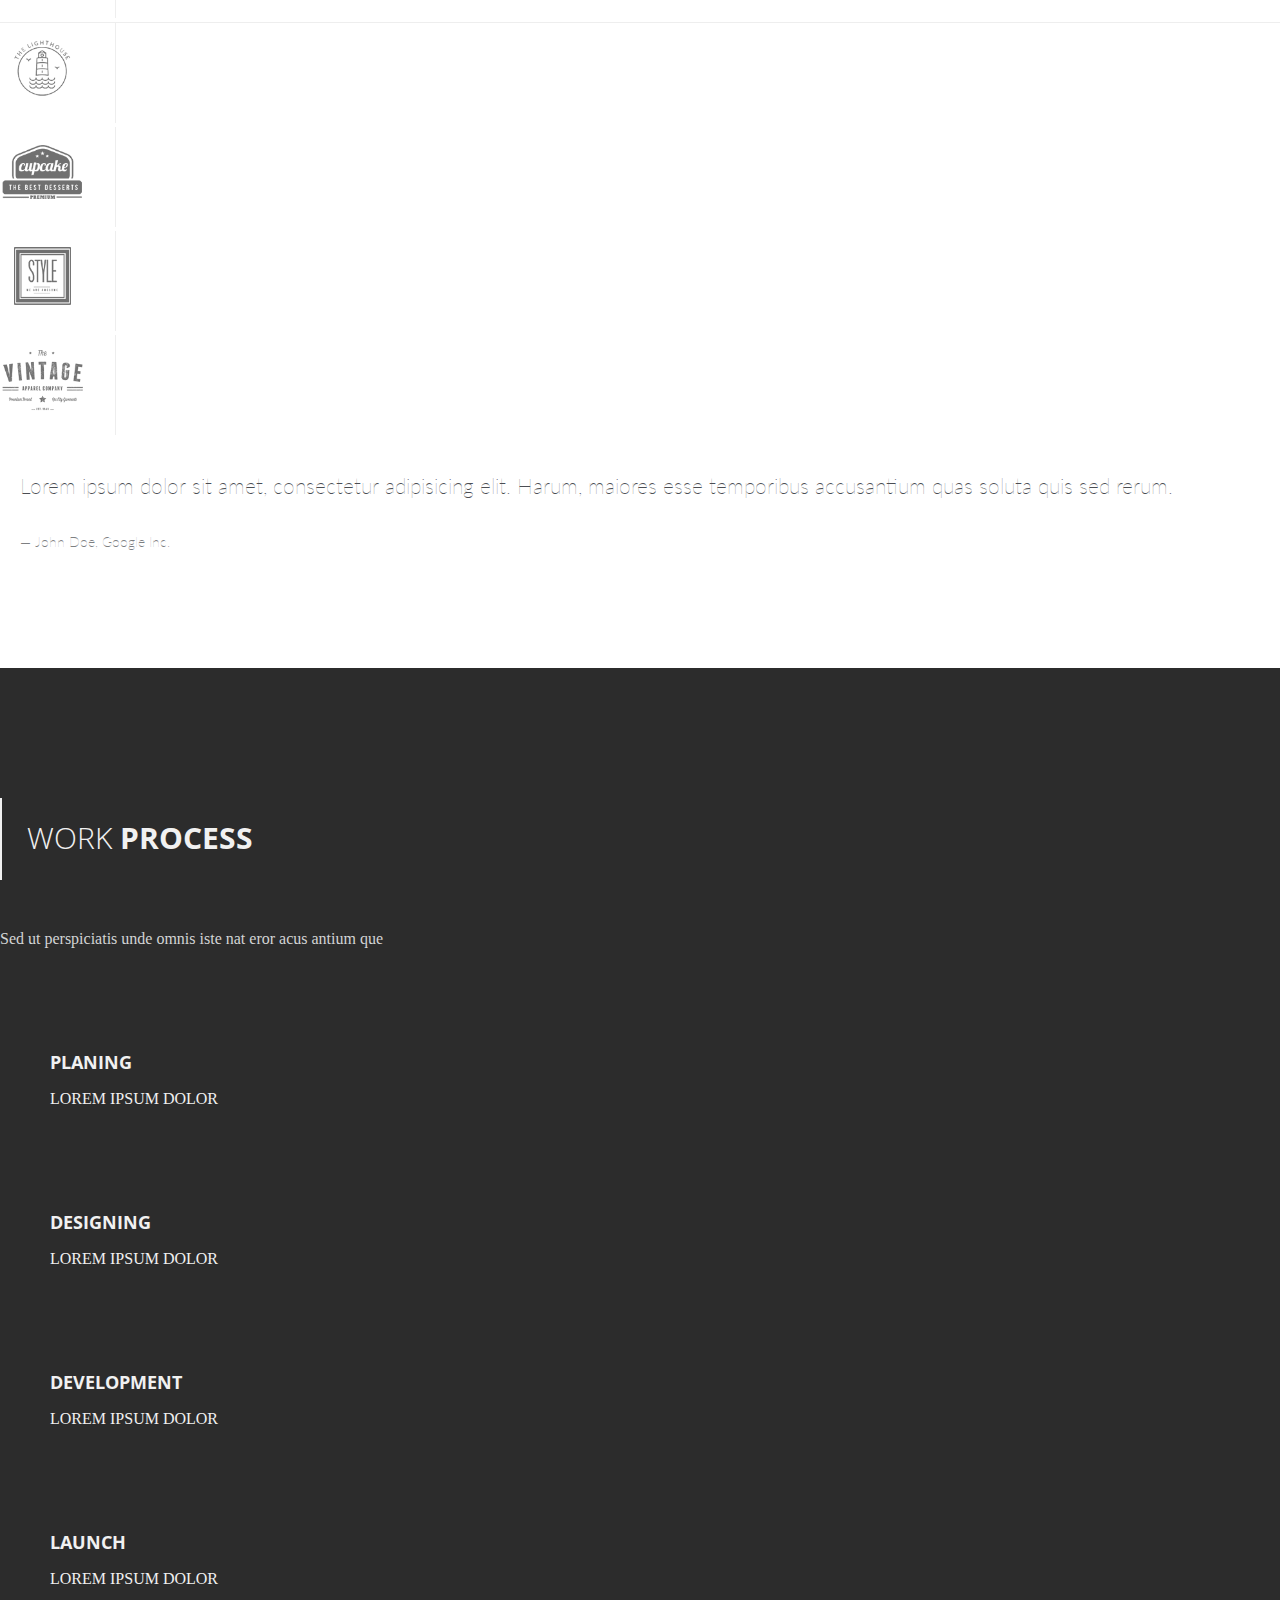
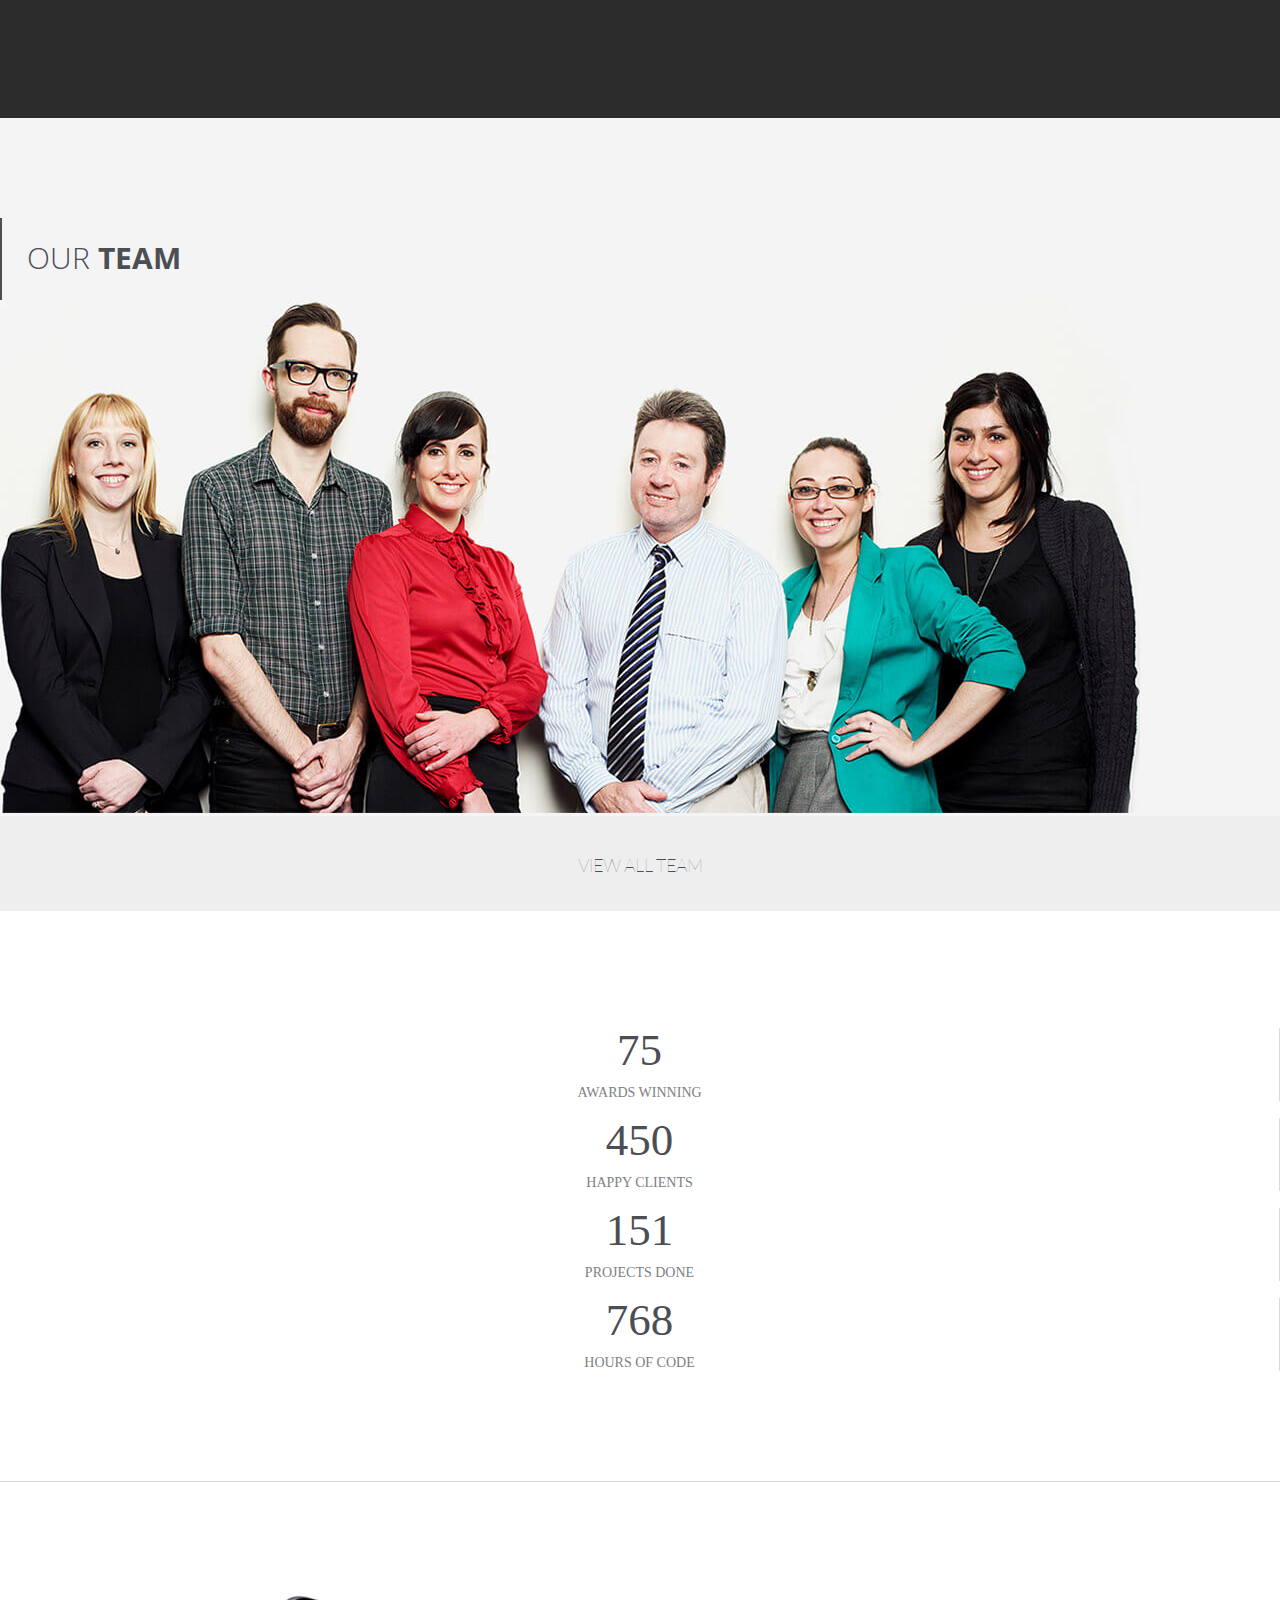
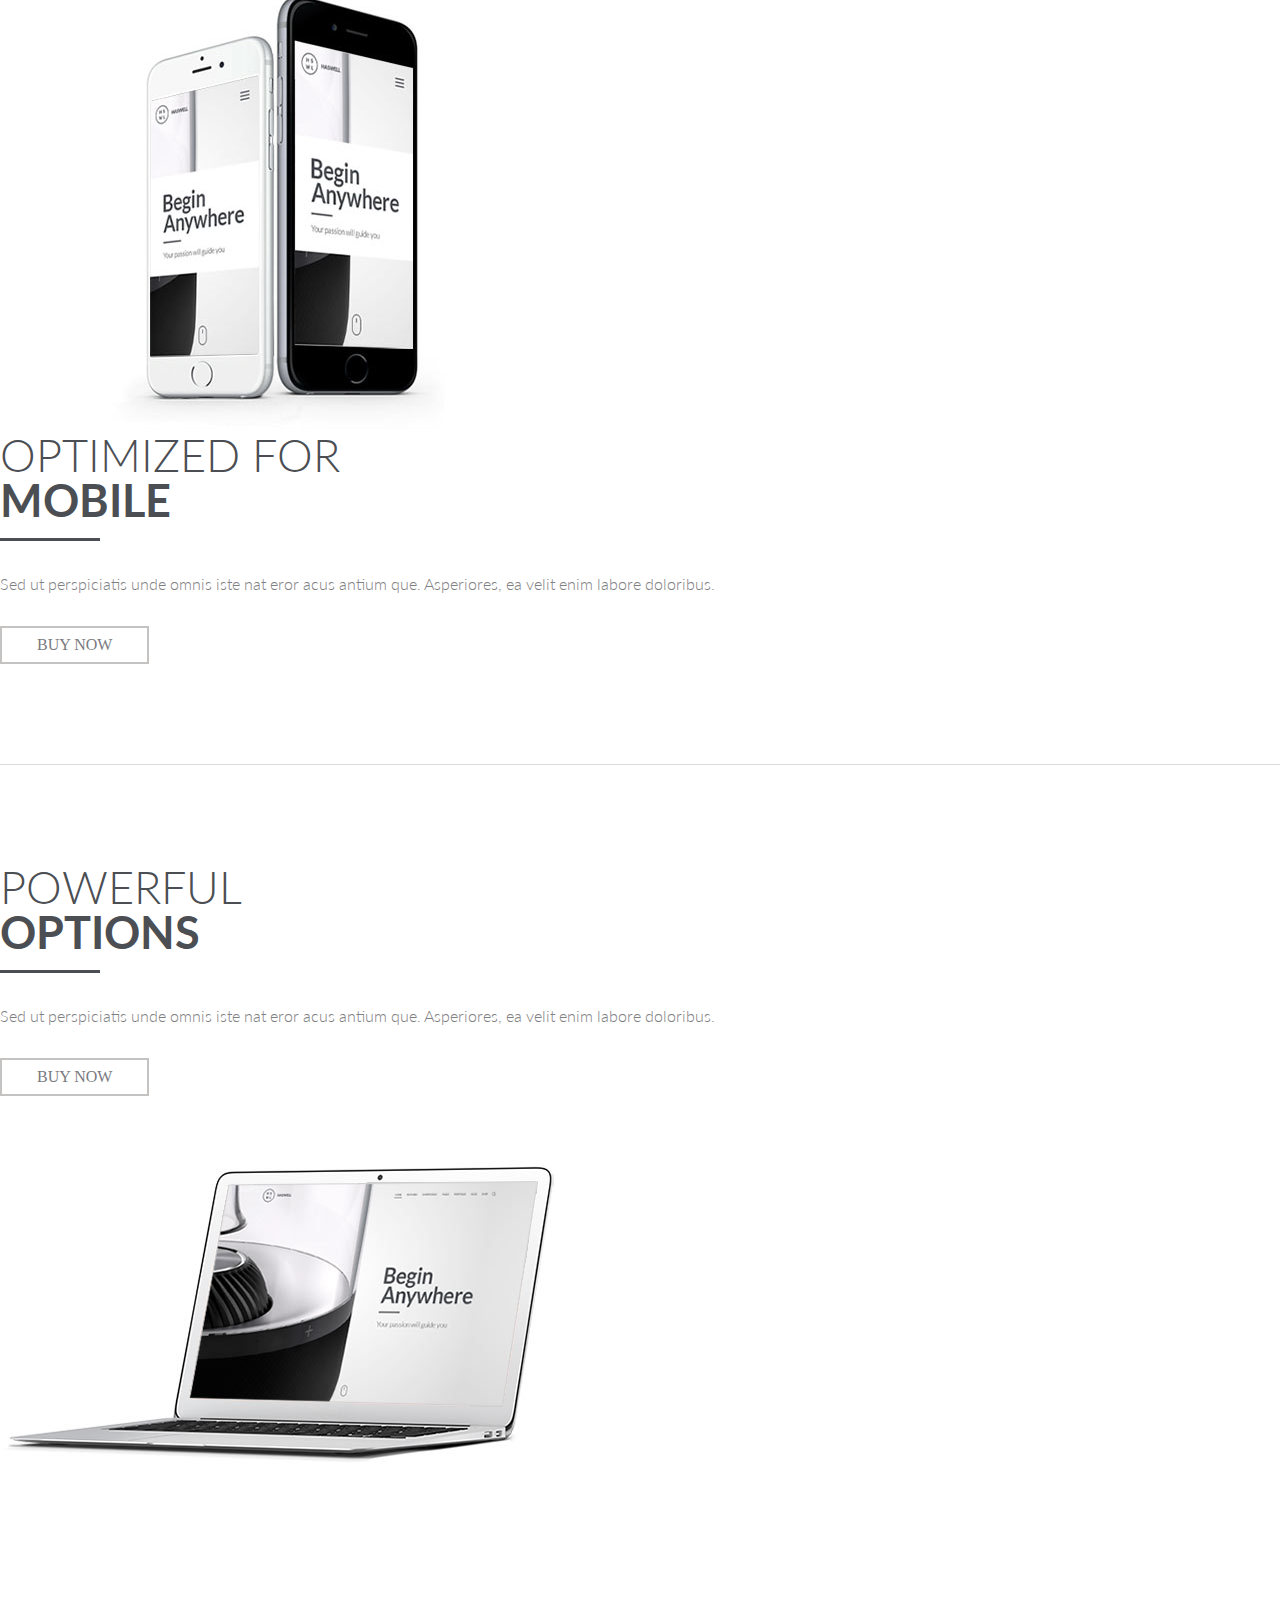
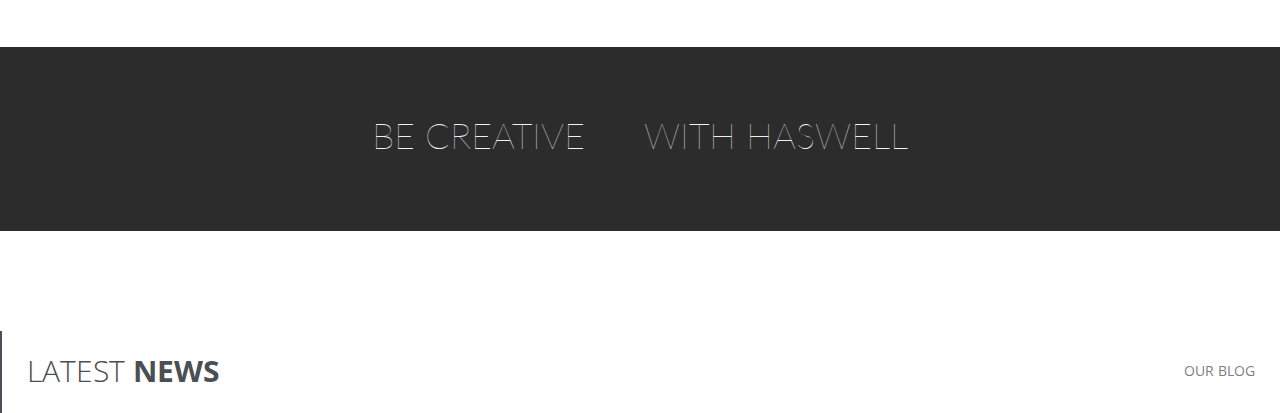
==== commit d957bd38: "mobile,options section" ====
--- a/index.html
+++ b/index.html
@@ -328,11 +328,11 @@
                     <div class="col-4">
                         <div class="title-content">
                             <div class="title">
-                                <h2>WORK 
+                                <h2>WORK
                                     <span class="bold">PROCESS</span>
                                 </h2>
                             </div>
-                            <p>Sed ut perspiciatis unde omnis iste nat eror acus  antium que</p>
+                            <p>Sed ut perspiciatis unde omnis iste nat eror acus antium que</p>
                         </div>
                     </div>
                     <div class="col-7 " style="margin-left: 50px;">
@@ -379,8 +379,8 @@
                 <div class="row mx-0">
                     <div class="col-12">
                         <div class="title-content">
-                            <div class="title" >
-                                <h2 style="color:#4b4e53;border-color: #4b4e53;" >OUR 
+                            <div class="title">
+                                <h2 style="color:#4b4e53;border-color: #4b4e53;">OUR
                                     <span class="bold">TEAM</span>
                                 </h2>
                             </div>
@@ -427,7 +427,80 @@
         </section>
         <section id="mobile">
             <div class="container">
-                <div class="row mx-0"></div>
+                <div class="row mx-0">
+                    <div class="col-6">
+                        <img src="assets/img/ads-phone.jpg" alt="">
+                    </div>
+                    <div class="col-6">
+                        <div class="title-content">
+                            <div class="title">
+
+                                OPTIMIZED FOR
+                                <br>
+                                <span class="bold">MOBILE</span>
+                            </div>
+                            <div class="line-3-100"></div>
+                            <div class="fes-text">Sed ut perspiciatis unde omnis iste nat eror acus antium que.
+                                Asperiores, ea velit enim labore doloribus.</div>
+                                <div class="button">
+                                    <a href="#">BUY NOW</a>
+                                </div>
+                        </div>
+                    </div>
+                </div>
+            </div>
+        </section>
+        <section id="option">
+            <div class="container">
+                <div class="row mx-0">
+                    <div class="col-6">
+                        <div class="title-content">
+                            <div class="title">
+
+                                POWERFUL
+                                <br>
+                                <span class="bold">OPTIONS</span>
+                            </div>
+                            <div class="line-3-100"></div>
+                            <div class="fes-text">Sed ut perspiciatis unde omnis iste nat eror acus antium que.
+                                Asperiores, ea velit enim labore doloribus.</div>
+                                <div class="button">
+                                    <a href="#">BUY NOW</a>
+                                </div>
+                        </div>
+                    </div>
+                    <div class="col-6">
+                        <img src="assets/img/ads-noute.jpg" alt="">
+                       
+                    </div>
+                </div>
+            </div>
+        </section>
+        <section id="becreative">
+            <div class="container">
+                <div class="row mx-0 d-flex flex-row">
+                    <span>
+                        <span>BE CREATIVE</span>
+                        <span><a href="https://www.youtube.com/watch?v=0gv7OC9L2s8">
+                            <i class="fa-regular fa-circle-play" style="color: #fff;"></i>
+                        </a></span>
+                        <span>WITH HASWELL</span>
+                    </span>
+                </div>
+            </div>
+        </section>
+        <section id="news">
+            <div class="container">
+                <div class="row mx-0">
+                    <div class="title-content">
+                        <div class="title">
+                            <h2 style="color:#4b4e53;border-color: #4b4e53;">LATEST
+                                <span class="bold">NEWS</span>
+                                <a href="#">OUR BLOG</a>
+                            </h2>
+                        </div>
+                    </div>
+                </div>
             </div>
         </section>
     </main>
--- a/assets/style.css
+++ b/assets/style.css
@@ -511,4 +511,147 @@
 }
 #mobile{
     padding-top: 100px;
+    padding-bottom: 100px;
+    border-bottom: 1px solid #dadada;
+}
+#mobile .title{
+    color: #4b4e53;
+    font-family: Lato,Arial,Helvetica,sans-serif;
+    font-size: 45px;
+    line-height: 45px;
+    font-weight: 300;
+}
+#mobile  .fes-text{
+    margin-top: 30px;
+    font-family: Lato,Arial,Helvetica,sans-serif;
+    font-size: 16px;
+    line-height: 25px;
+    font-weight: 300;
+    color: #7e8082;
+}
+#mobile .button{
+    margin-top: 30px;
+}
+#mobile .button a{
+    padding: 8px 35px 8px 35px!important;
+    position: relative;
+    display: inline-block;
+    background-color: transparent;
+    color: #7a7b80 !important;
+    border: 2px solid #c5c2c2;
+    transition: all .3s ease 0s;
+}
+#mobile  .button a:hover{
+    background-color: #4b4e53!important;
+    border: 2px solid #4b4e53!important;
+    color: #fff!important;
+}
+#option{
+    padding-top: 100px;
+    padding-bottom: 100px;
+}
+#option .title{
+    color: #4b4e53;
+    font-family: Lato,Arial,Helvetica,sans-serif;
+    font-size: 45px;
+    line-height: 45px;
+    font-weight: 300;
+}
+#option  .fes-text{
+    margin-top: 30px;
+    font-family: Lato,Arial,Helvetica,sans-serif;
+    font-size: 16px;
+    line-height: 25px;
+    font-weight: 300;
+    color: #7e8082;
+}
+#option .button{
+    margin-top: 30px;
+}
+#option .button a{
+    padding: 8px 35px 8px 35px!important;
+    position: relative;
+    display: inline-block;
+    background-color: transparent;
+    color: #7a7b80 !important;
+    border: 2px solid #c5c2c2;
+    transition: all .3s ease 0s;
+}
+#option  .button a:hover{
+    background-color: #4b4e53!important;
+    border: 2px solid #4b4e53!important;
+    color: #fff!important;
+}
+#becreative{
+    will-change: background-position;
+    margin: 0;
+    background: #2c2c2c url('../assets/img/work-proc-bg.jpg') fixed;
+    padding-top: 70px;
+    padding-bottom: 70px;
+}
+#becreative .row{
+    margin: 0 auto;
+    text-align: center;
+    font-family: Lato,Arial,Helvetica,sans-serif;
+    font-size: 36px;
+    line-height: 36px;
+    font-weight: 100;
+    color: #f1f1f1;
+}
+#becreative .row::before{
+    content: '\0020';
+    display: block;
+    overflow: hidden;
+    visibility: hidden;
+    width: 0;
+    height: 0;
+}
+#becreative span a{
+    display: inline-block;
+    padding: 20px;
+    font-size: 80px;
+    line-height: 63px;
+    color: #fff;
+    vertical-align: middle;
+}
+#news{
+    padding-top: 100px;
+}
+#news .title{
+    color: #4b4e53;
+    font-family: Lato,Arial,Helvetica,sans-serif;
+    font-size: 45px;
+    line-height: 45px;
+    font-weight: 300;
+}
+#news  .fes-text{
+    margin-top: 30px;
+    font-family: Lato,Arial,Helvetica,sans-serif;
+    font-size: 16px;
+    line-height: 25px;
+    font-weight: 300;
+    color: #7e8082;
+}
+#news .button{
+    margin-top: 30px;
+}
+#news .button a{
+    padding: 8px 35px 8px 35px!important;
+    position: relative;
+    display: inline-block;
+    background-color: transparent;
+    color: #7a7b80 !important;
+    border: 2px solid #c5c2c2;
+    transition: all .3s ease 0s;
+}
+#news  .button a:hover{
+    background-color: #4b4e53!important;
+    border: 2px solid #4b4e53!important;
+    color: #fff!important;
+}
+#news h2 a{
+    float: right;
+    font-size: 14px;
+    font-weight: 400;
+    color: #7e8082;
 }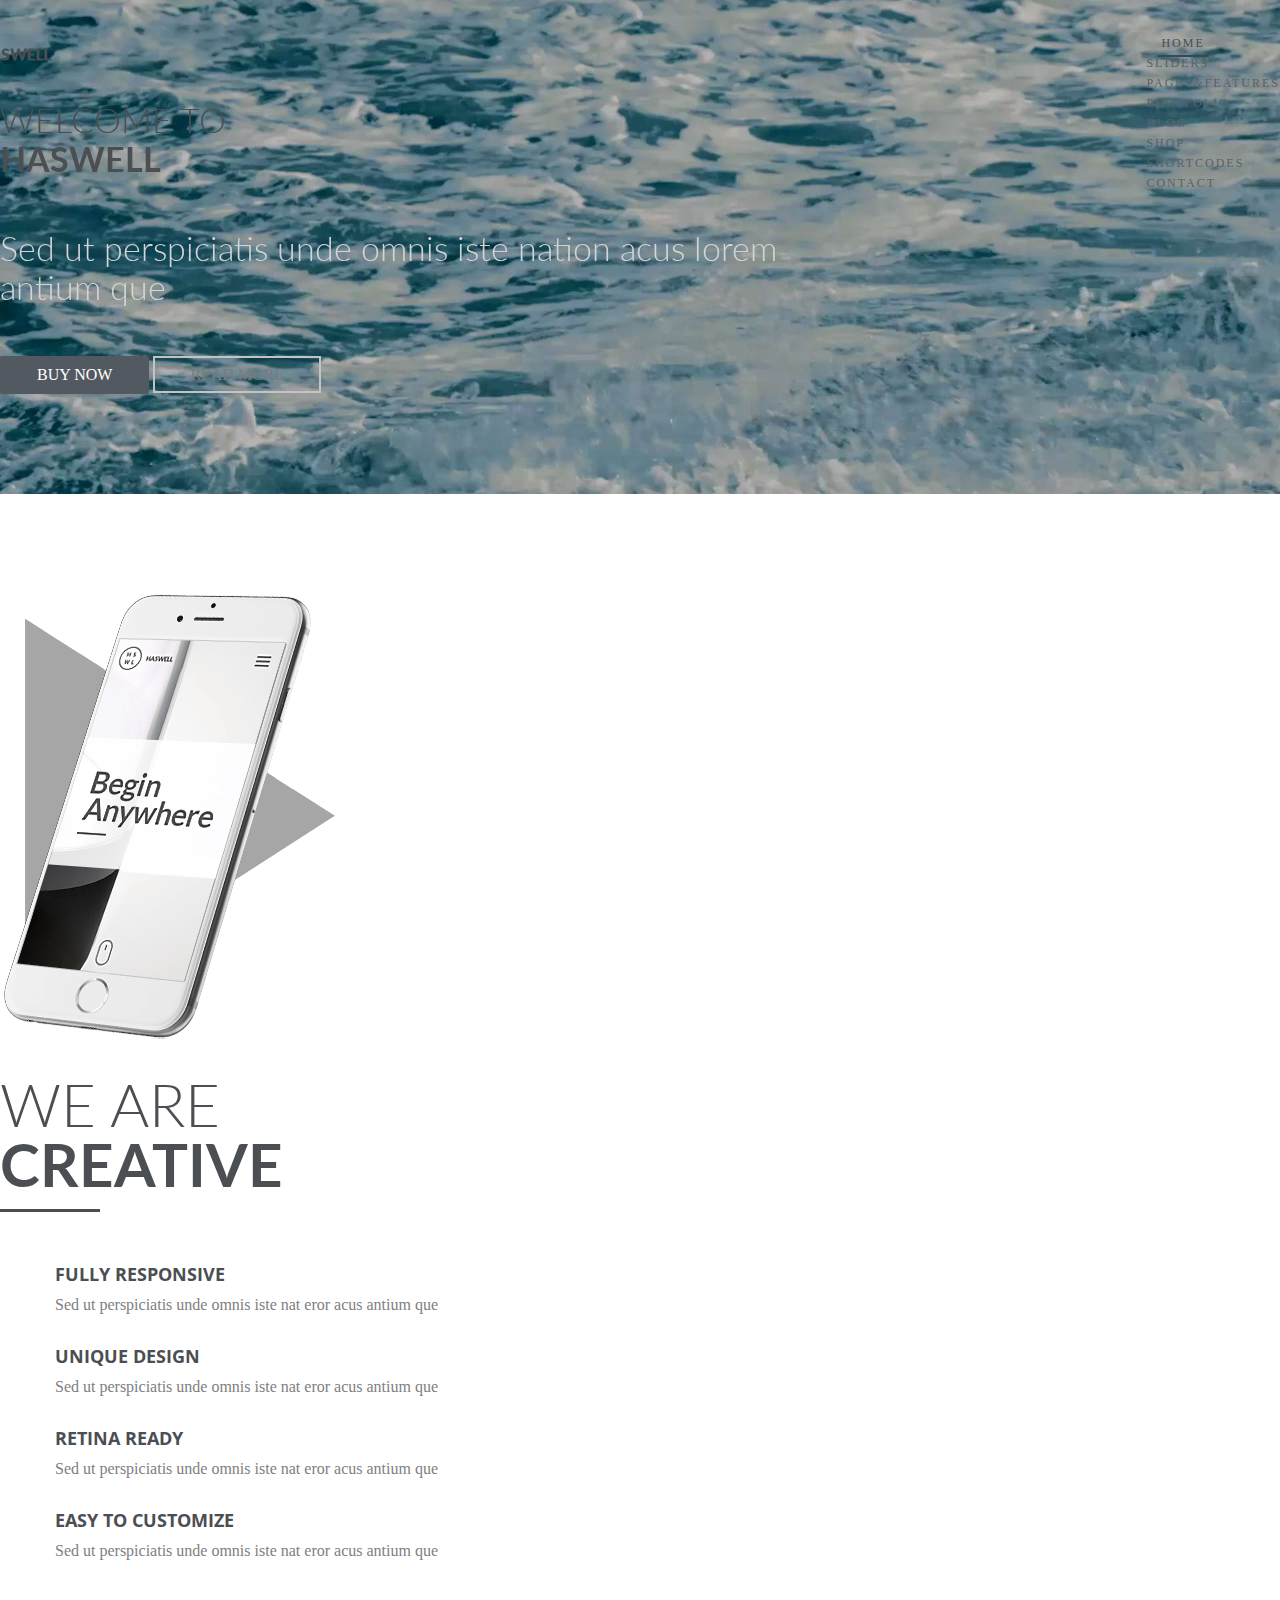
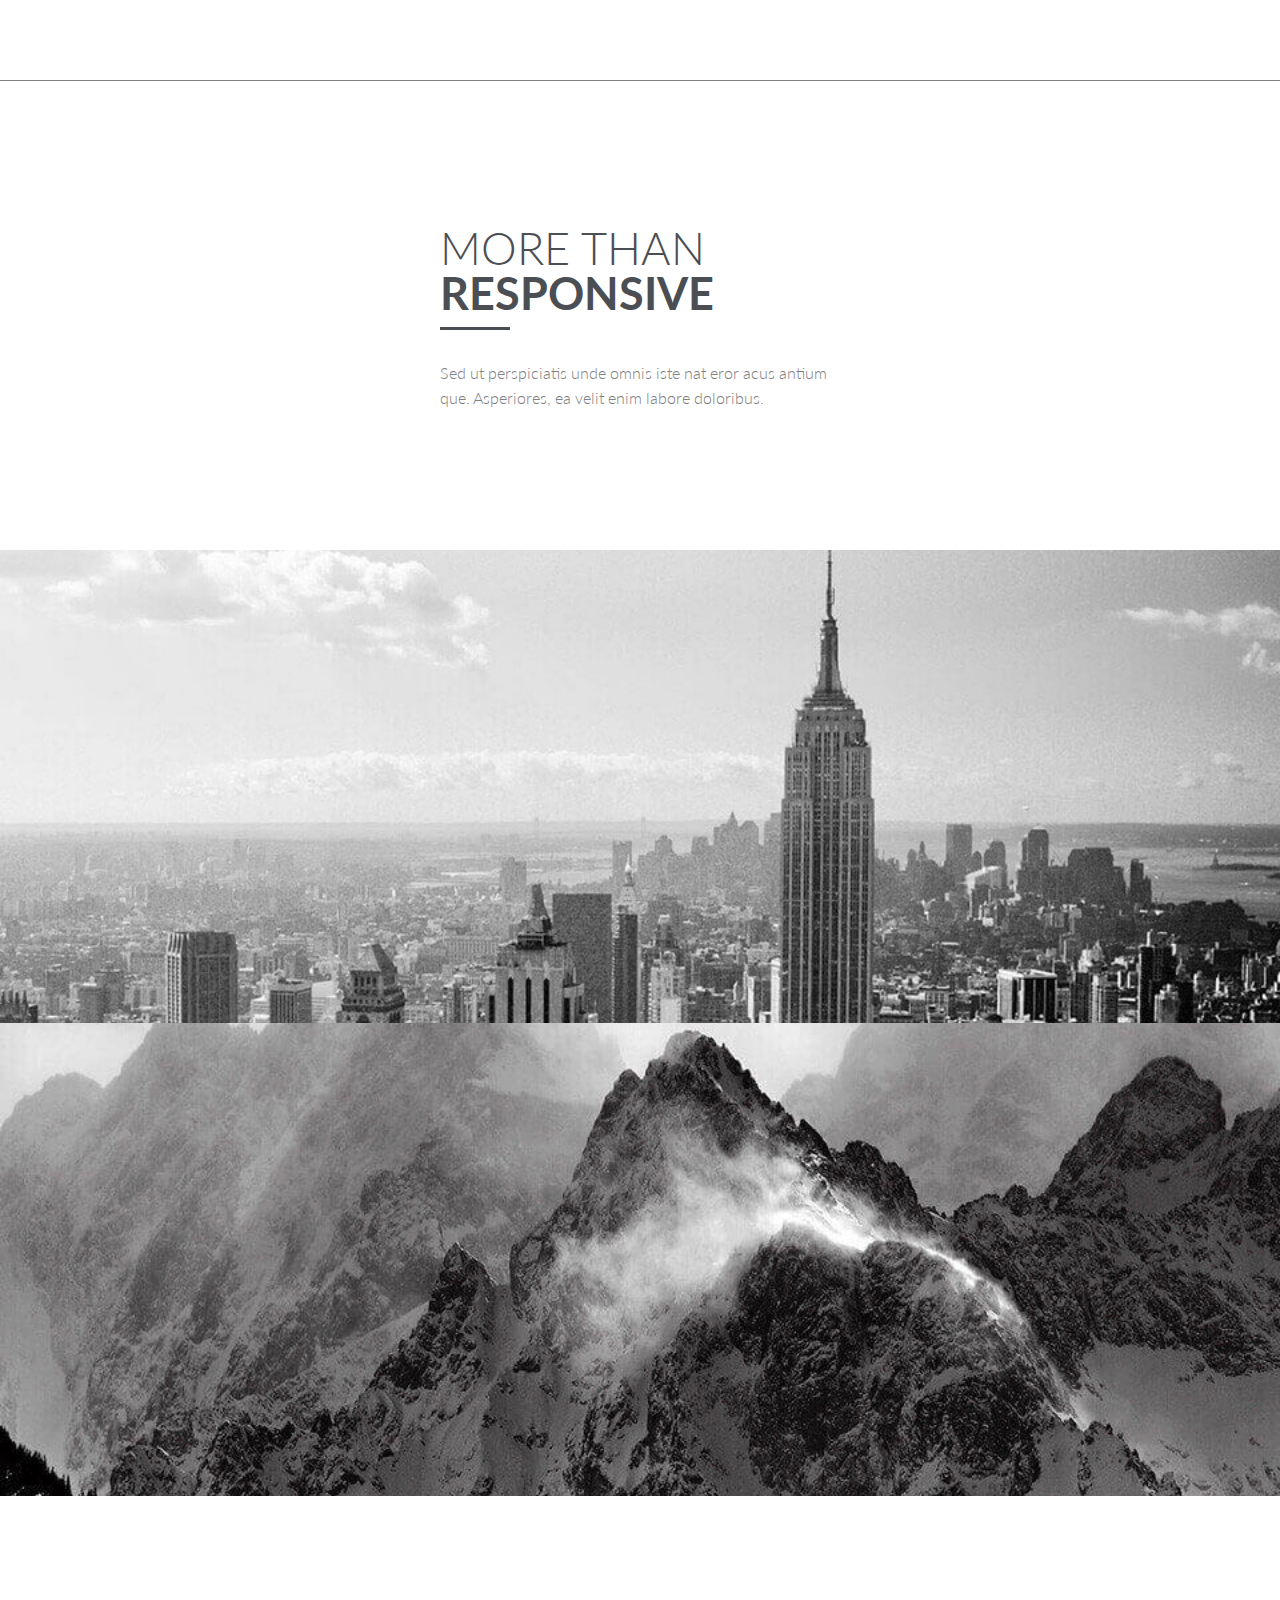
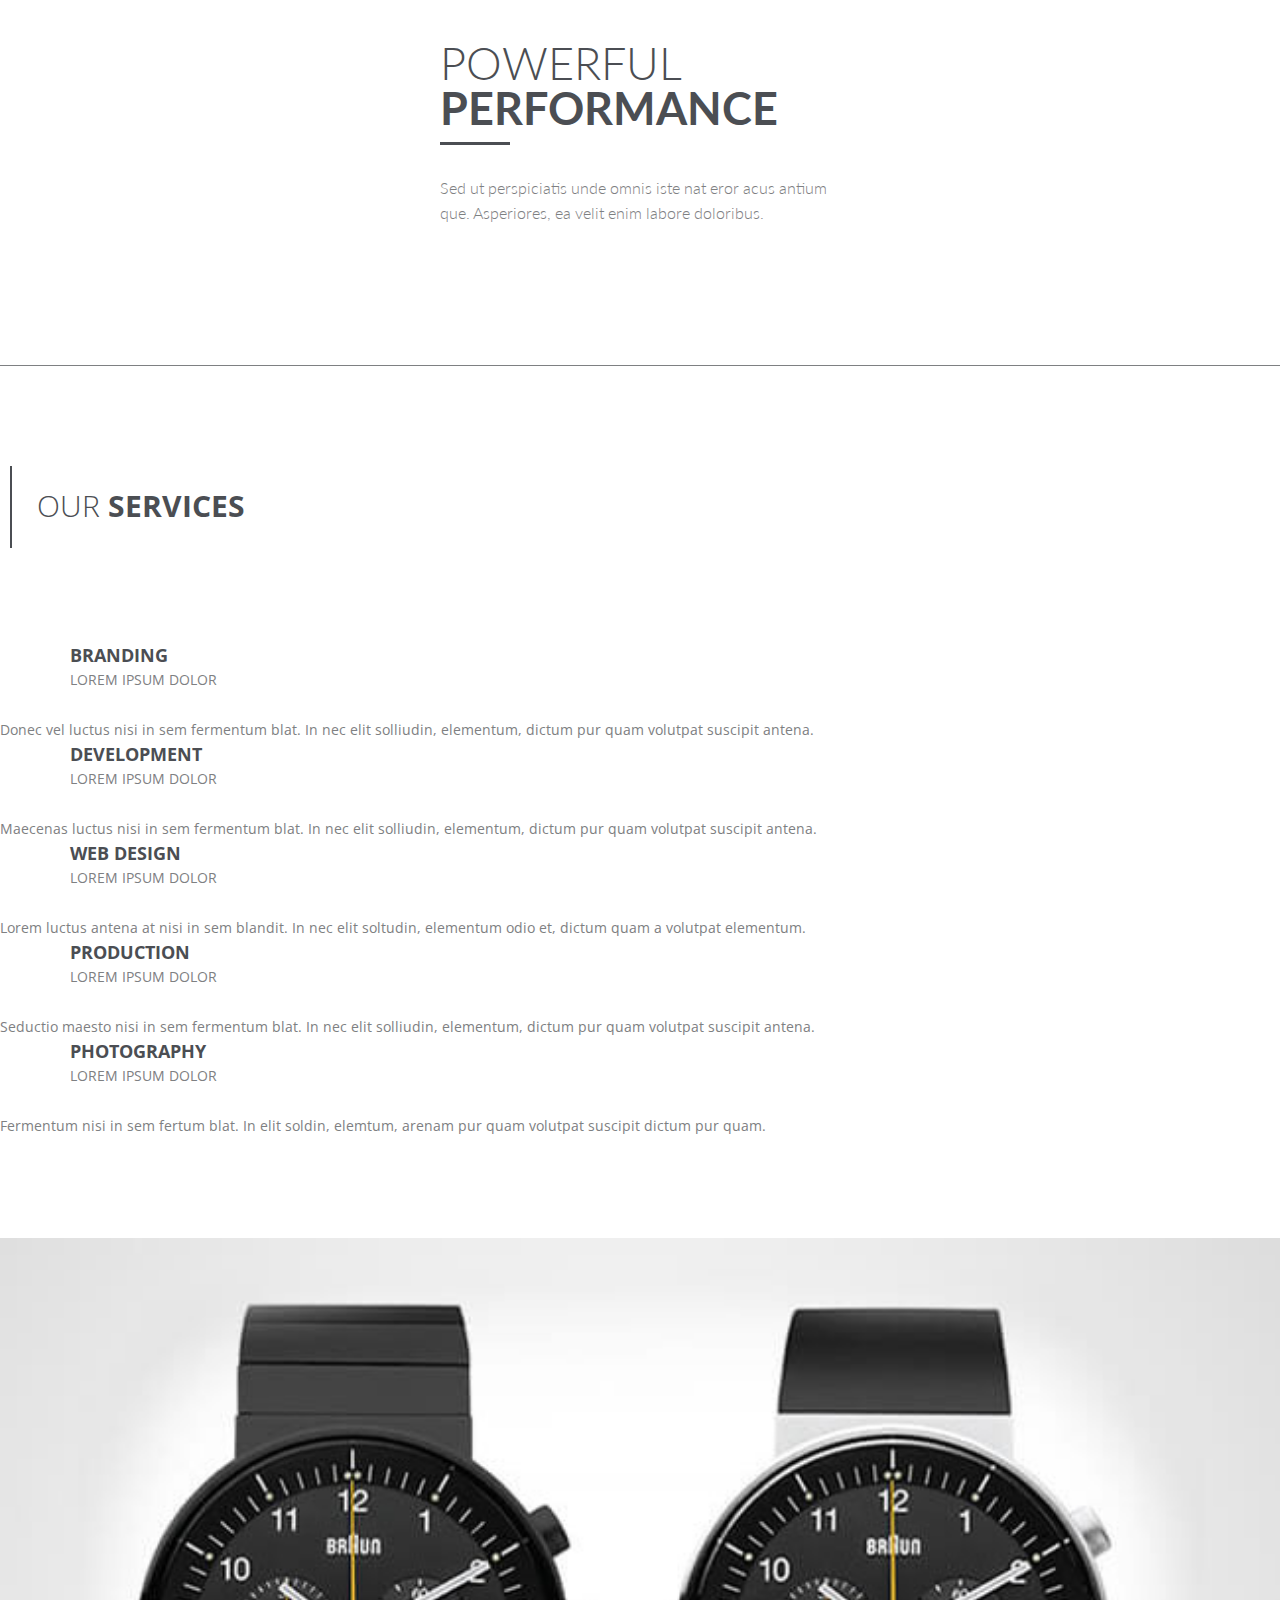
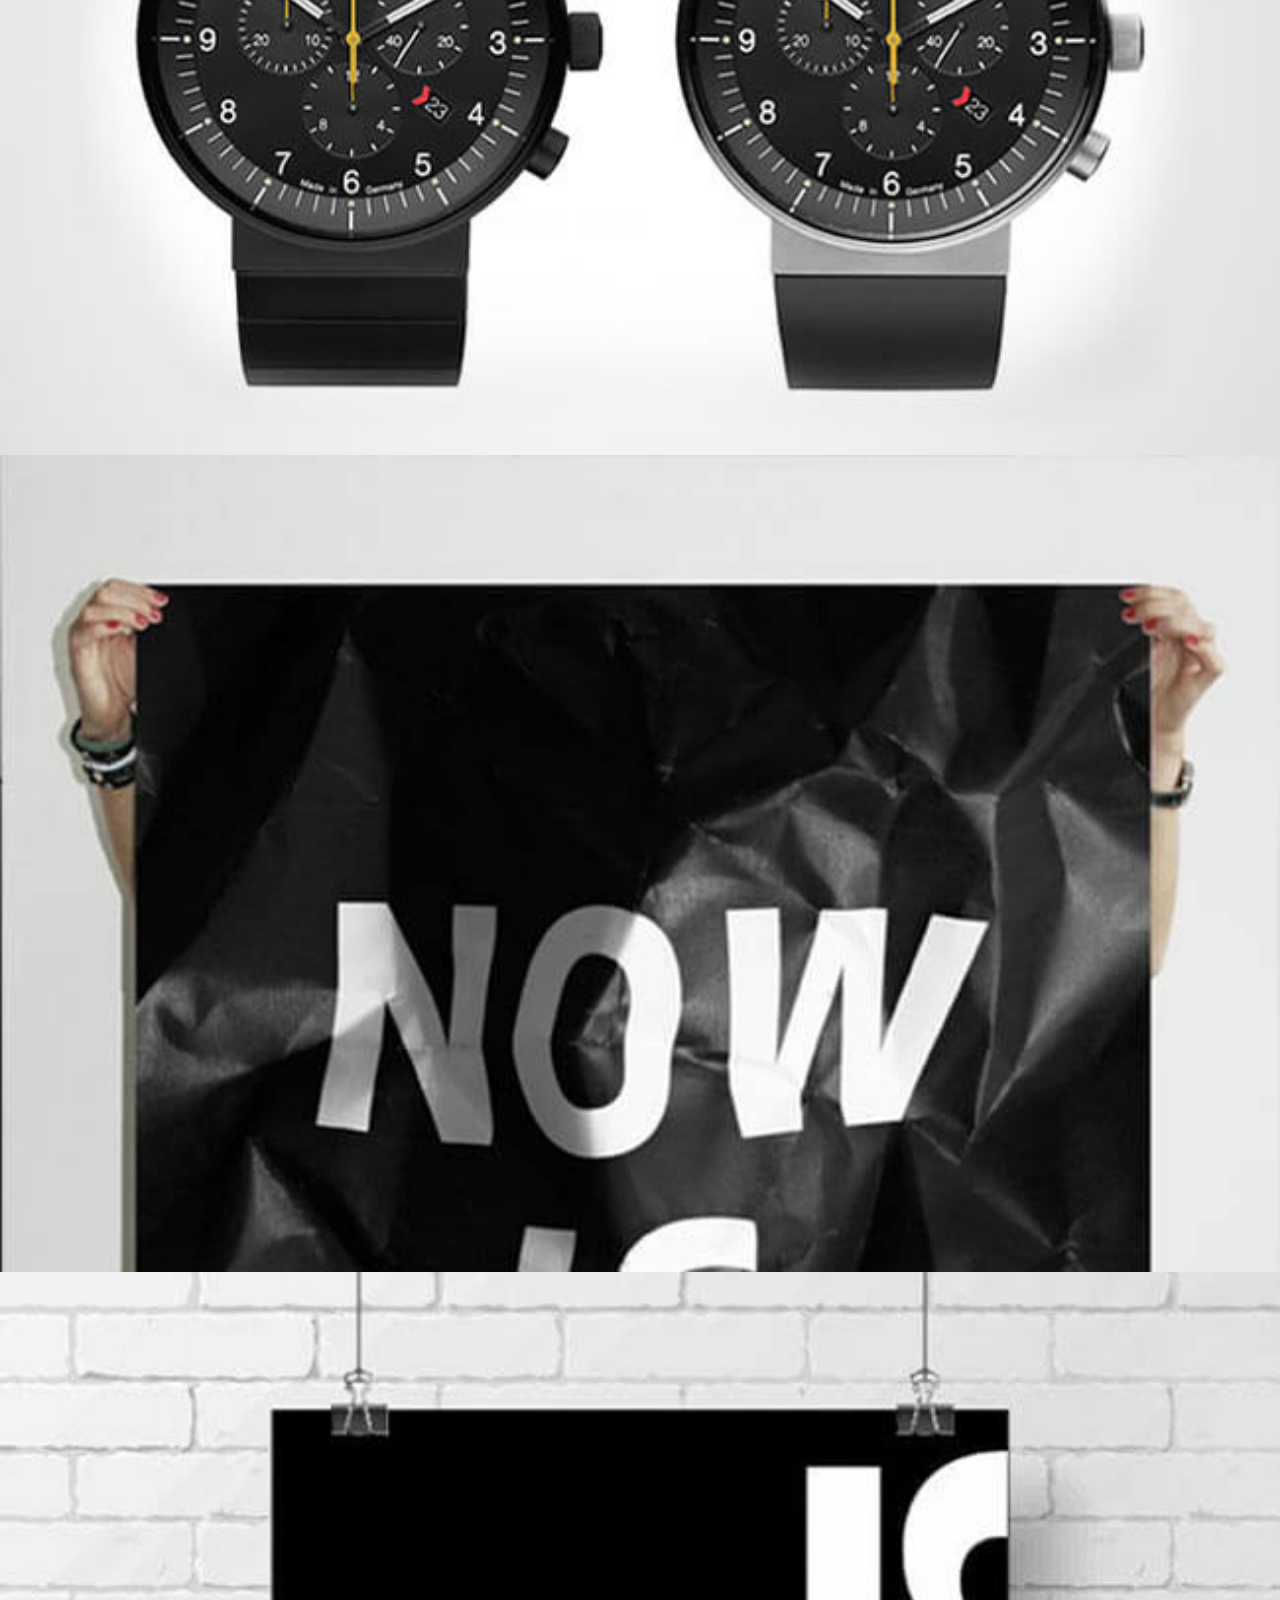
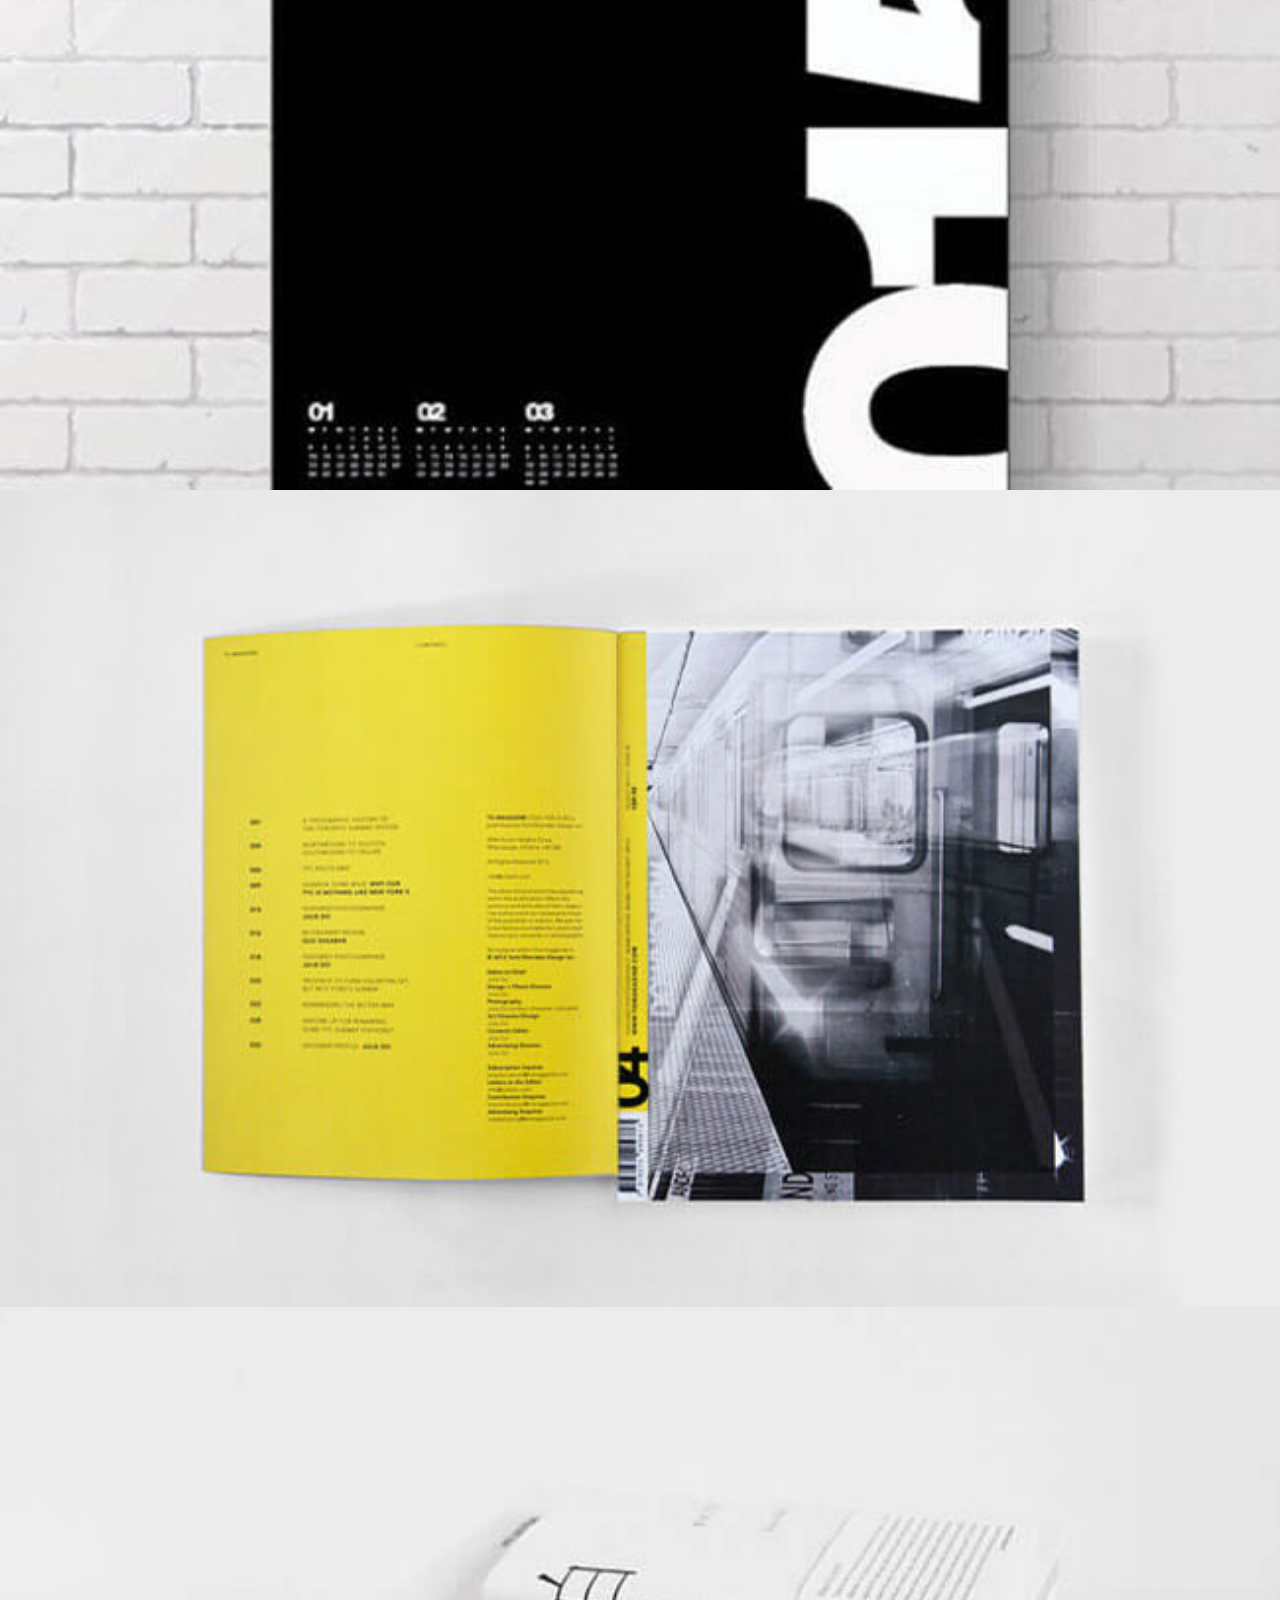
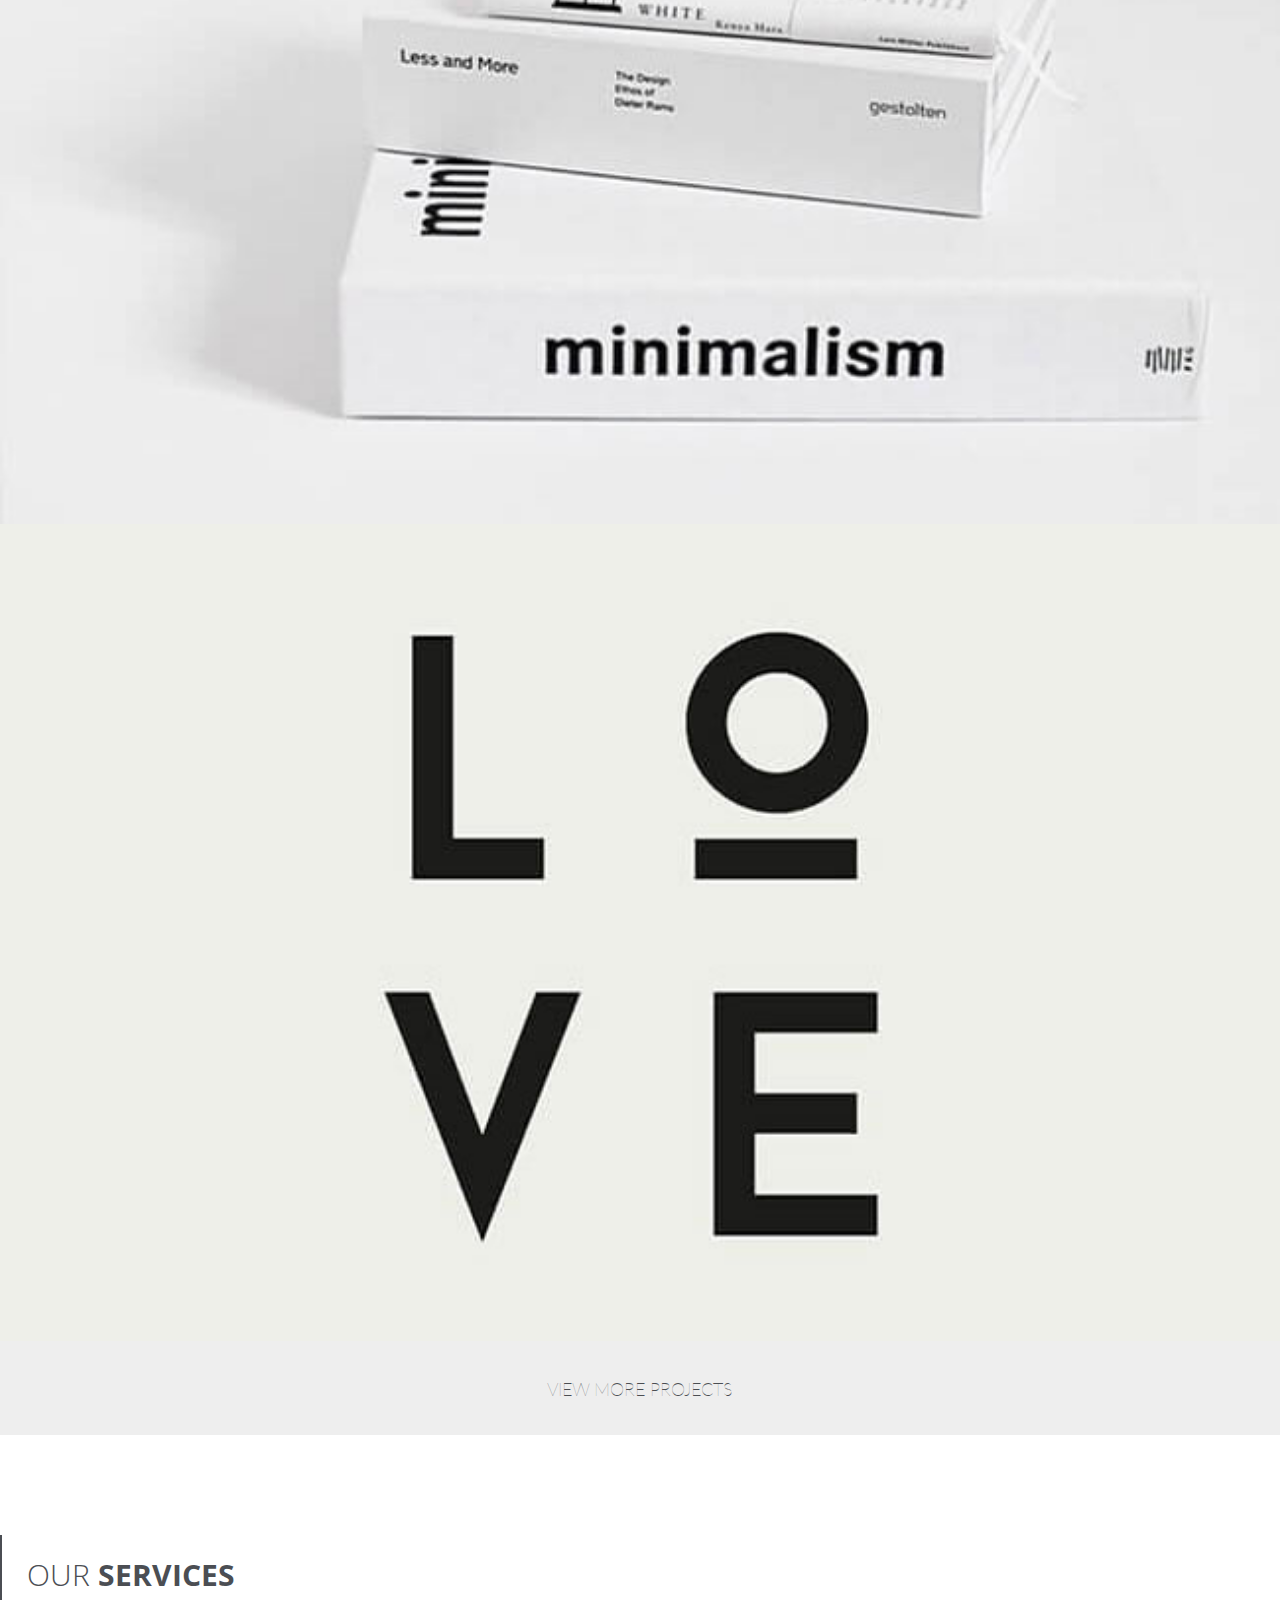
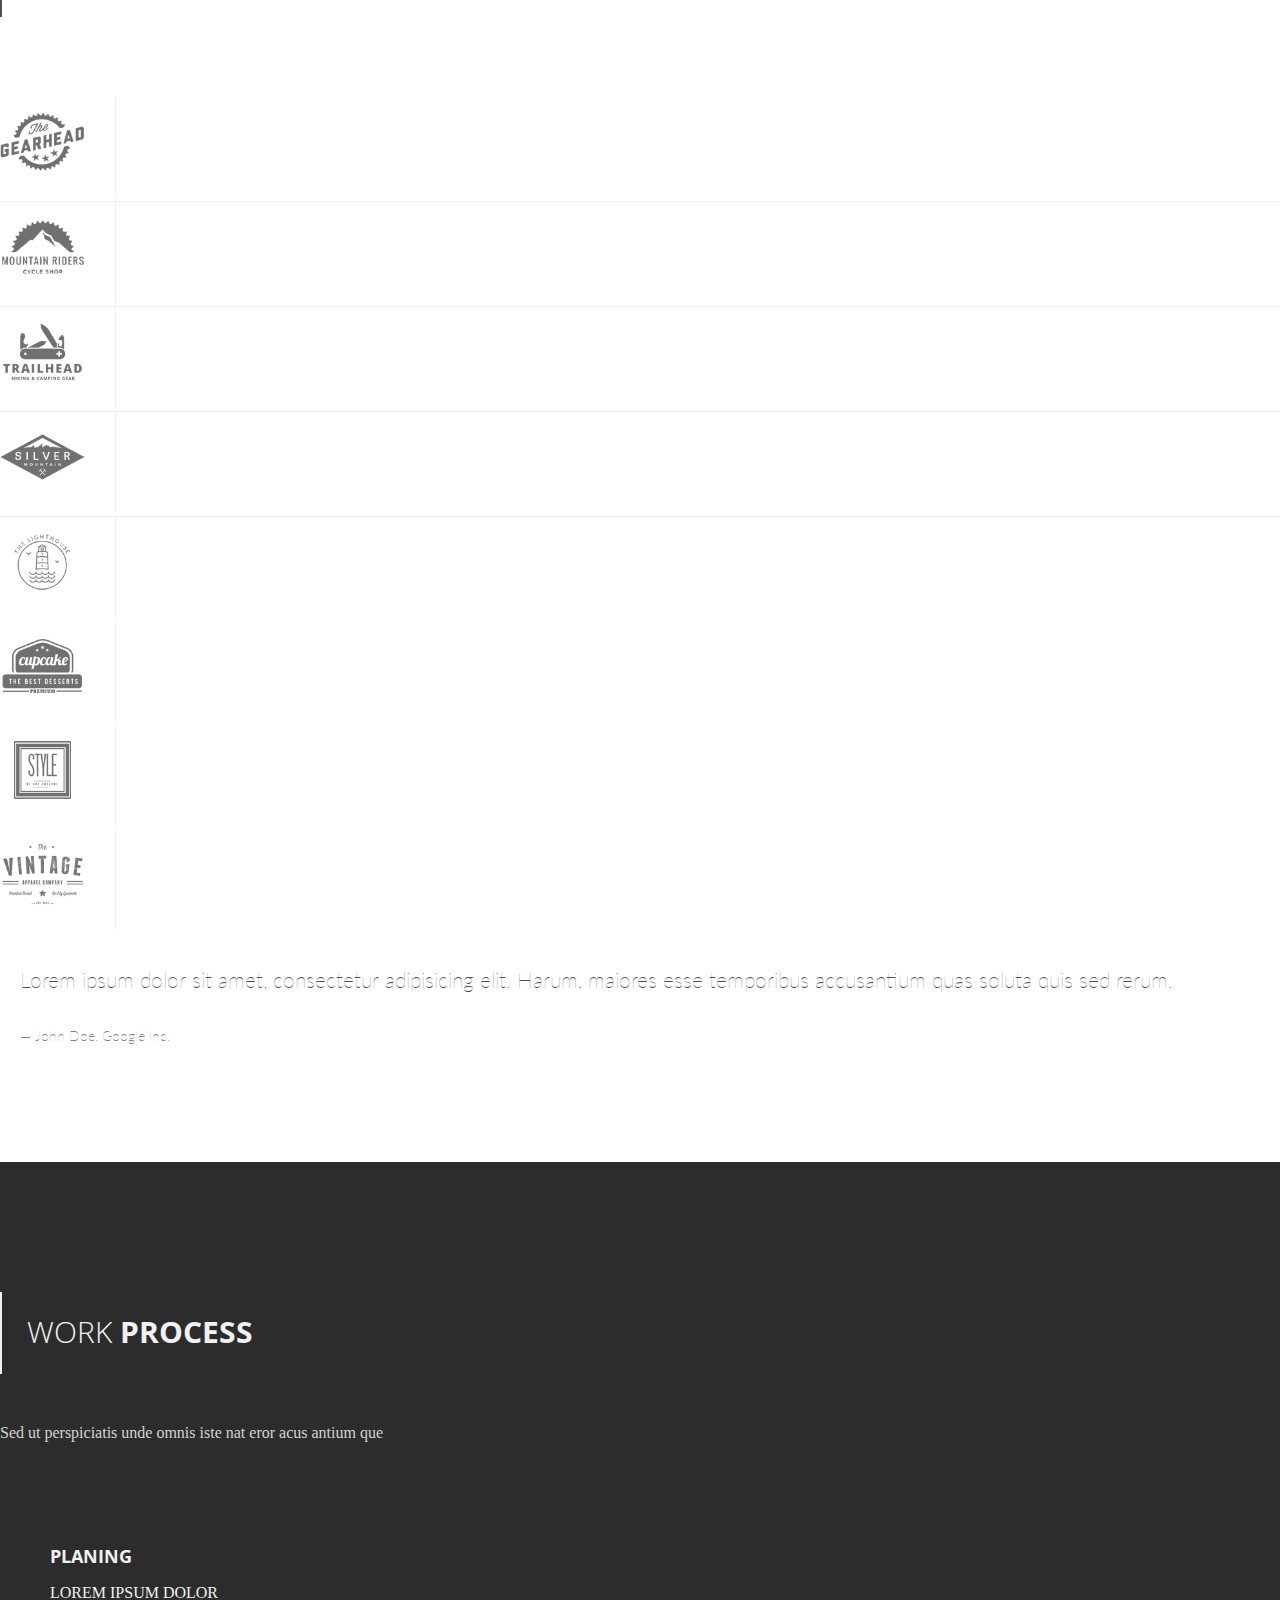
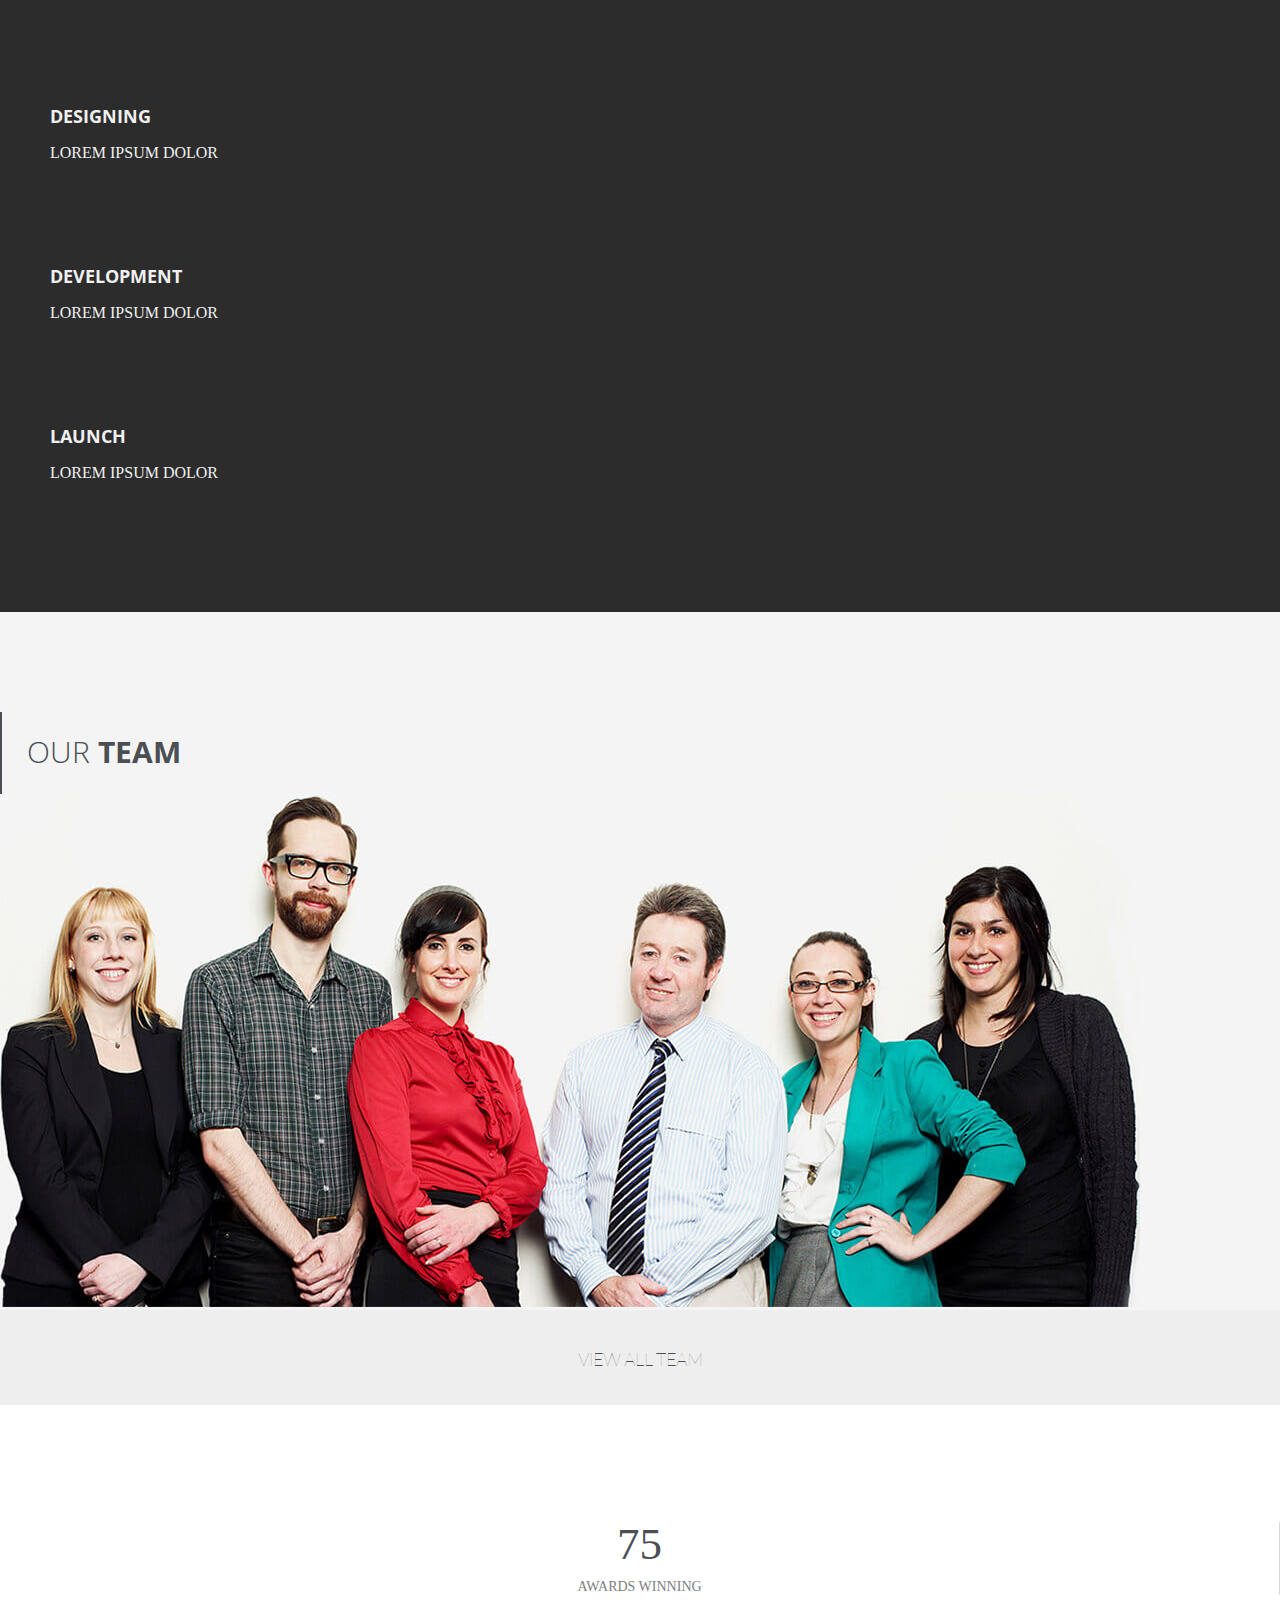
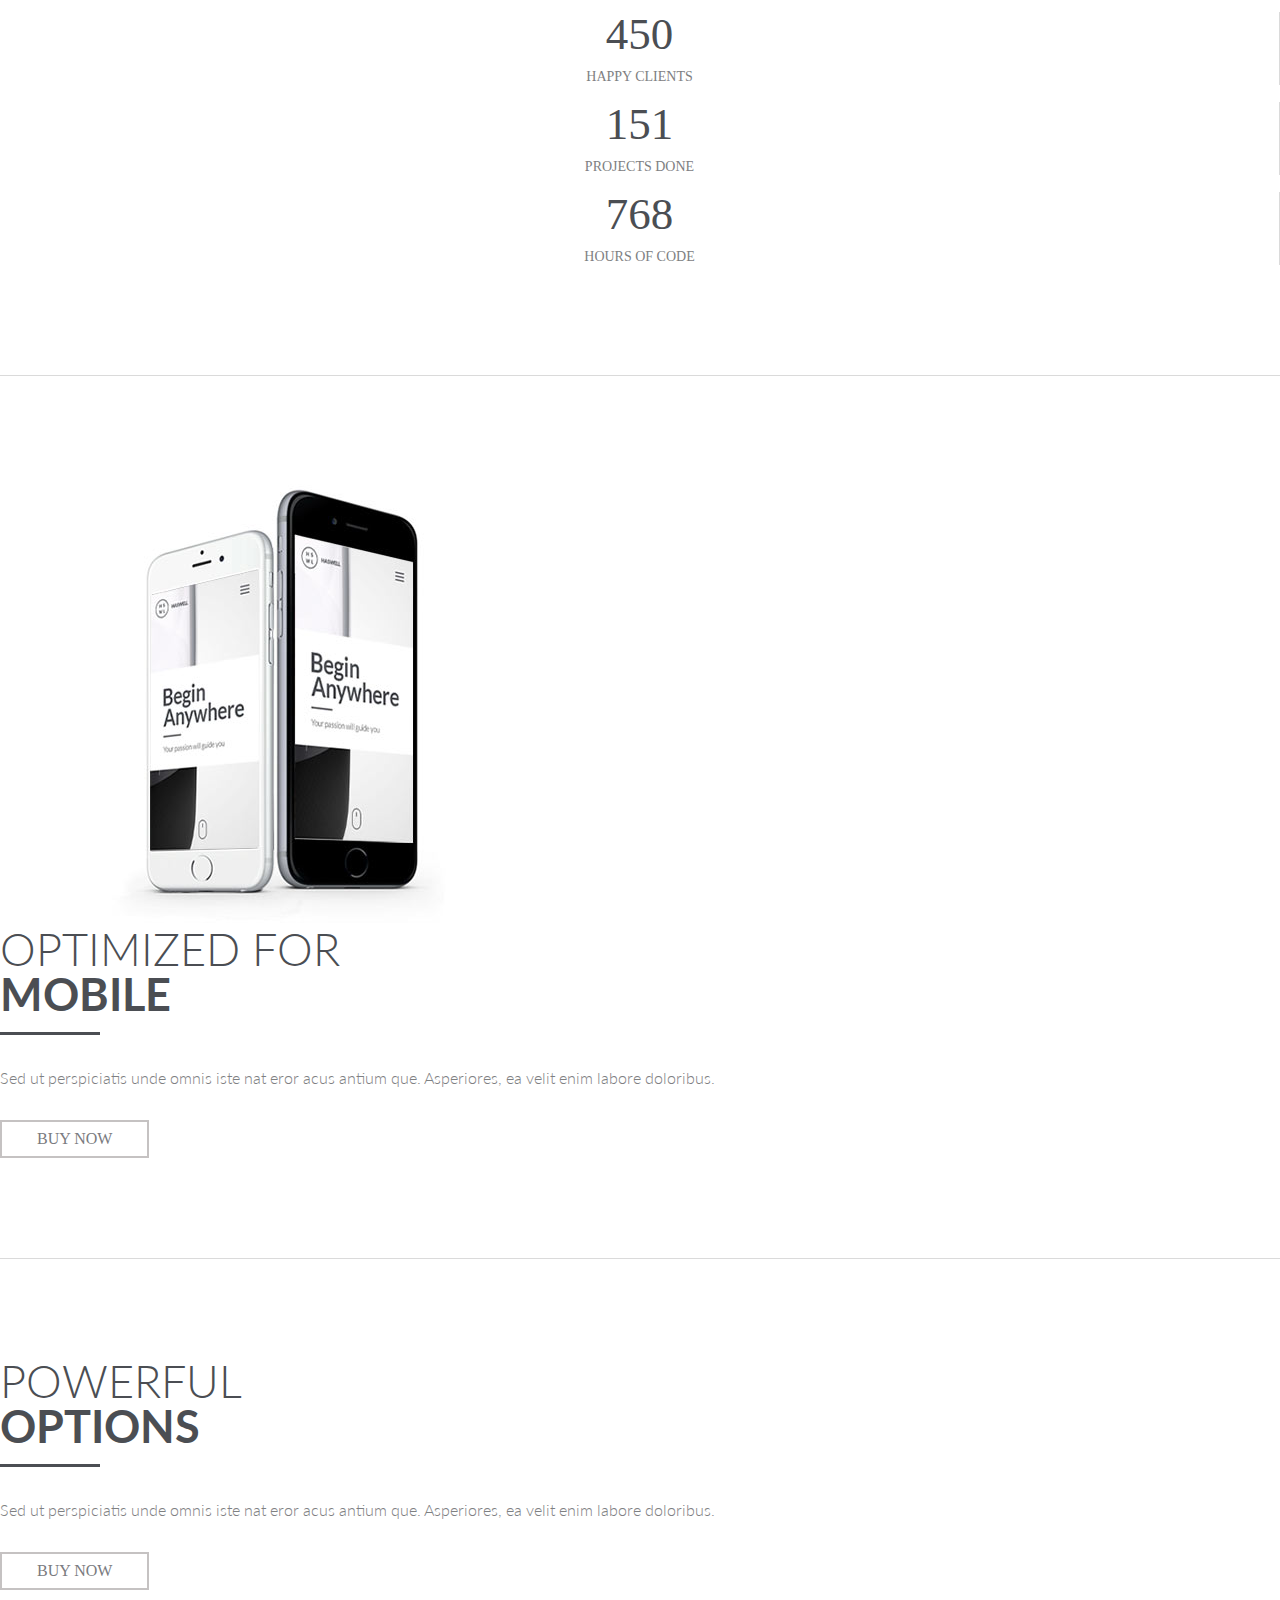
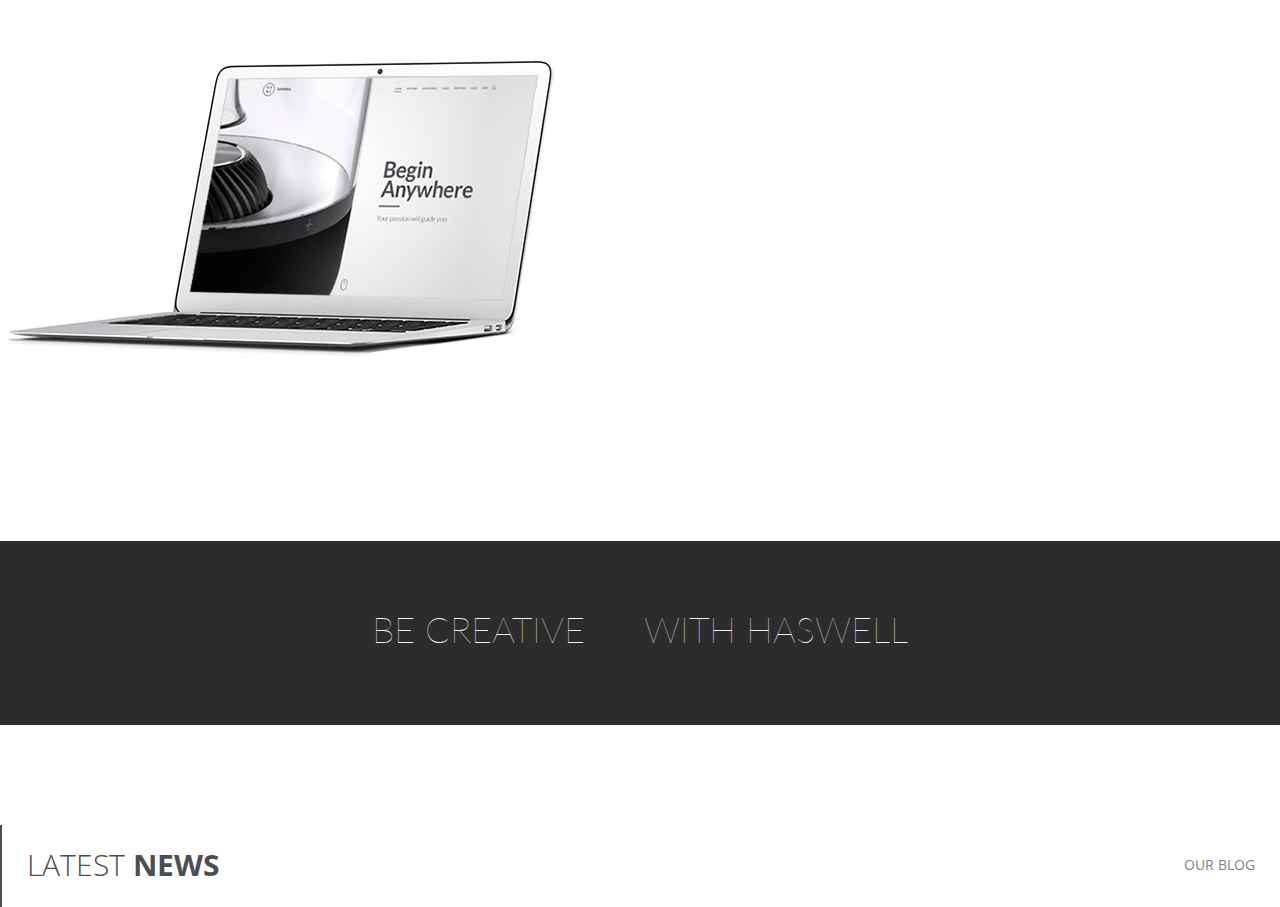
==== commit 649e666d: "slider" ====
--- a/index.html
+++ b/index.html
@@ -54,7 +54,25 @@
         <section id="slider">
             <div class="container">
                 <div class="row mx-0">
-
+                    <div class="col-6"></div>
+                    <div class="col-6">
+                        <div class="title-content">
+                            <div class="title">
+                                <h3>WELCOME TO
+                                    <br>
+                                    <span class="bold">HASWELL</span>
+                                    <p>Sed ut perspiciatis unde omnis iste nation acus lorem
+                                        <br>
+                                        antium que 
+                                    </p>
+                                </h3>
+                            </div>
+                        </div>
+                        <div class="button">
+                            <a href="#" class="buy-now">BUY NOW</a>
+                            <a href="#" class="readmore">READ MORE</a>
+                        </div>
+                    </div>
                 </div>
             </div>
         </section>
@@ -442,9 +460,9 @@
                             <div class="line-3-100"></div>
                             <div class="fes-text">Sed ut perspiciatis unde omnis iste nat eror acus antium que.
                                 Asperiores, ea velit enim labore doloribus.</div>
-                                <div class="button">
-                                    <a href="#">BUY NOW</a>
-                                </div>
+                            <div class="button">
+                                <a href="#">BUY NOW</a>
+                            </div>
                         </div>
                     </div>
                 </div>
@@ -464,14 +482,14 @@
                             <div class="line-3-100"></div>
                             <div class="fes-text">Sed ut perspiciatis unde omnis iste nat eror acus antium que.
                                 Asperiores, ea velit enim labore doloribus.</div>
-                                <div class="button">
-                                    <a href="#">BUY NOW</a>
-                                </div>
+                            <div class="button">
+                                <a href="#">BUY NOW</a>
+                            </div>
                         </div>
                     </div>
                     <div class="col-6">
                         <img src="assets/img/ads-noute.jpg" alt="">
-                       
+
                     </div>
                 </div>
             </div>
@@ -482,8 +500,8 @@
                     <span>
                         <span>BE CREATIVE</span>
                         <span><a href="https://www.youtube.com/watch?v=0gv7OC9L2s8">
-                            <i class="fa-regular fa-circle-play" style="color: #fff;"></i>
-                        </a></span>
+                                <i class="fa-regular fa-circle-play" style="color: #fff;"></i>
+                            </a></span>
                         <span>WITH HASWELL</span>
                     </span>
                 </div>
@@ -501,6 +519,11 @@
                         </div>
                     </div>
                 </div>
+                <div class="row mx-0">
+                    <div class="col-4"></div>
+                    <div class="col-4"></div>
+                    <div class="col-4"></div>
+                </div>
             </div>
         </section>
     </main>
--- a/assets/style.css
+++ b/assets/style.css
@@ -654,4 +654,58 @@
     font-size: 14px;
     font-weight: 400;
     color: #7e8082;
+}
+#slider{
+    background: url('../assets/img/video-ocean-cover.jpg') ;
+    background-size: 100%;
+    padding-top: 100px;
+    padding-bottom: 100px;
+}
+#slider .title h3{
+    z-index: 7;
+    white-space: nowrap;
+    transition: all 0s ease 0s;
+    min-height: 0px;
+    min-width: 0px;
+    line-height: 39px;
+    border-width: 0px;
+    margin: 0px;
+    padding: 0px;
+    letter-spacing: 0px;
+    font-size: 34px;
+    left: 701.843px;
+    top: 99.3457px;
+    visibility: visible;
+    opacity: 1;
+    color: #4b4e53;
+    font-family: Lato,Arial,Helvetica,sans-serif;
+    font-weight: 300;
+    transform: matrix3d(1, 0, 0, 0, 0, 1, 0, 0, 0, 0, 1, -0.0025, 0, 0, 0, 1);
+}
+#slider .title h3 span{
+    font-weight: 900;
+}
+#slider .button .buy-now{
+    color: #fff;
+    background-color: #535961;
+    padding: 10px 37px 10px 37px;
+    display: inline-block;
+    border: none;
+    border-radius: 2px;
+    transition: all .3s ease 0s;
+}
+#slider .button .readmore{
+    padding: 8px 35px 8px 35px!important;
+    background-color: transparent;
+    color: #7a7b80;
+    transition: all .3s ease 0s;
+    border: 2px solid #c5c2c2;
+}
+#slider .button .buy-now:hover{
+    background-color: #101010;
+}
+#slider .button .readmore:hover{
+    background-color: #4b4e53!important;
+    border: 2px solid #4b4e53!important;
+    color: #fff!important;
 }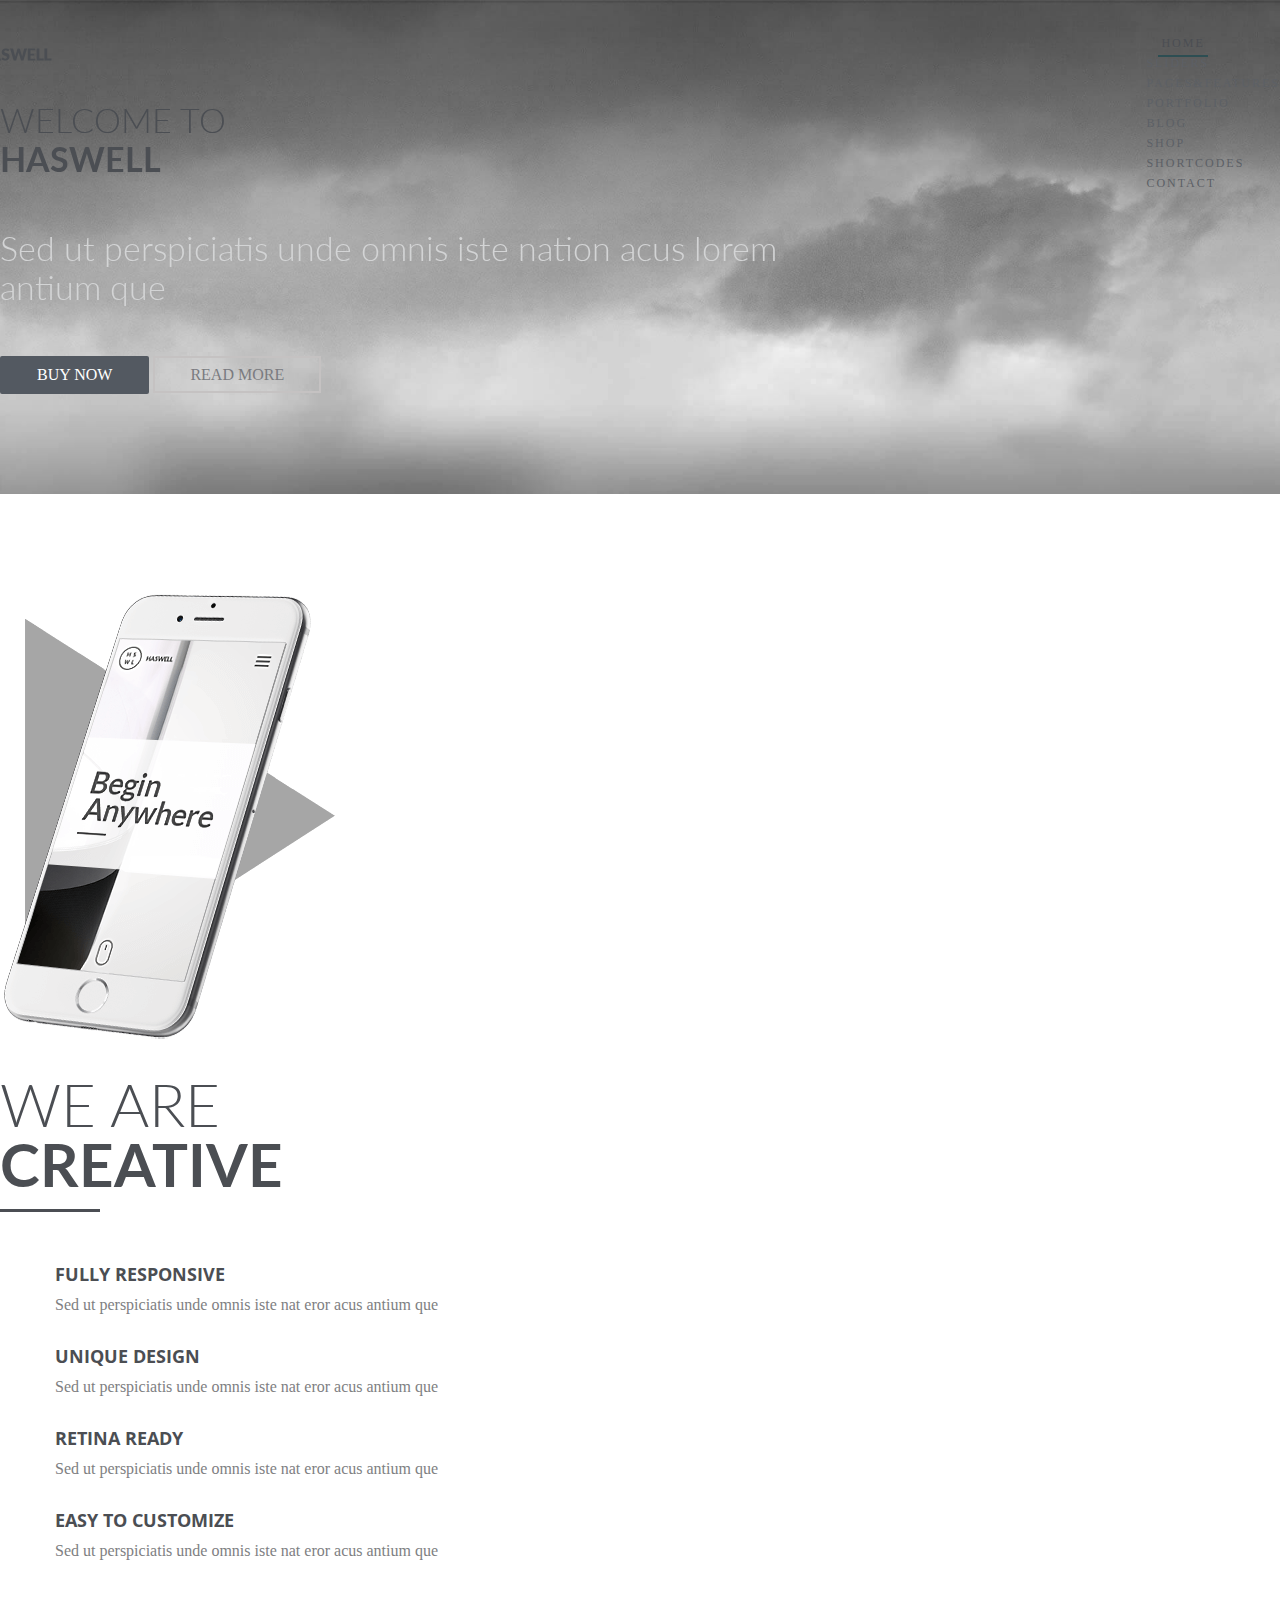
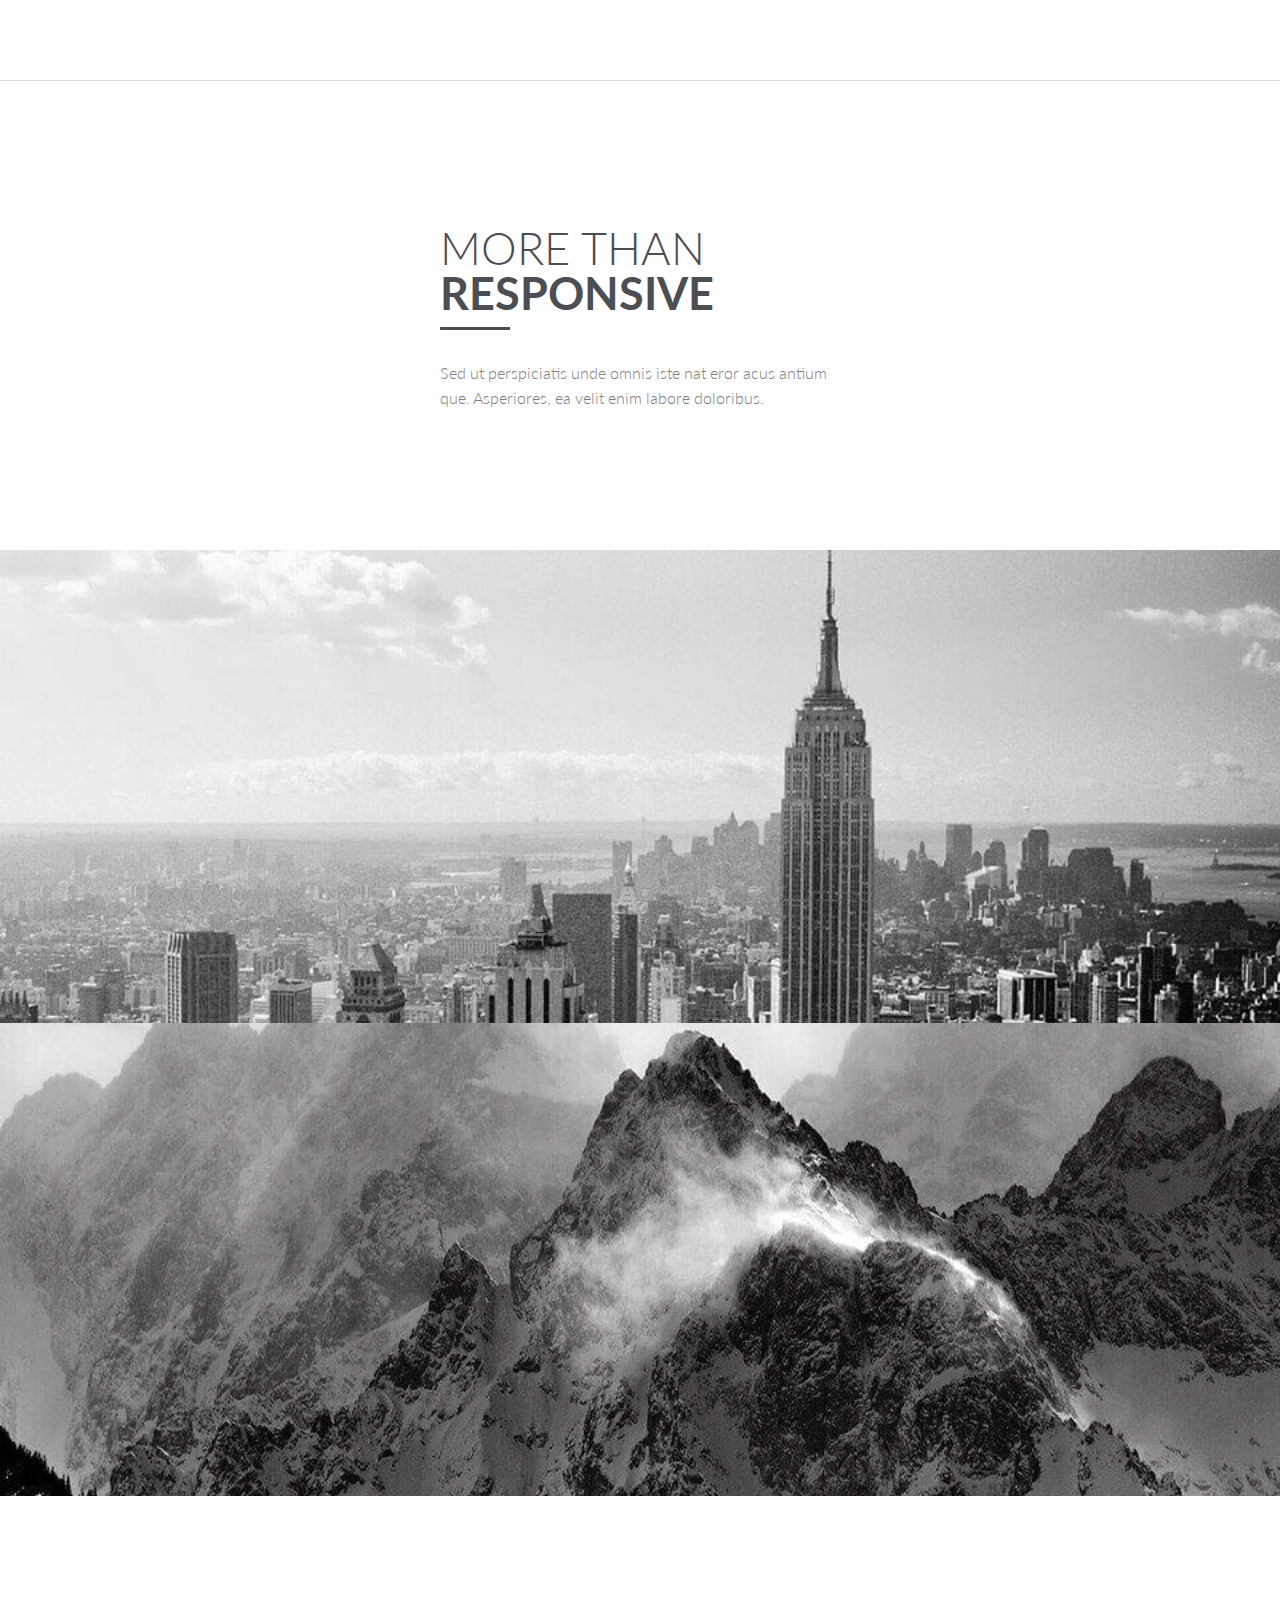
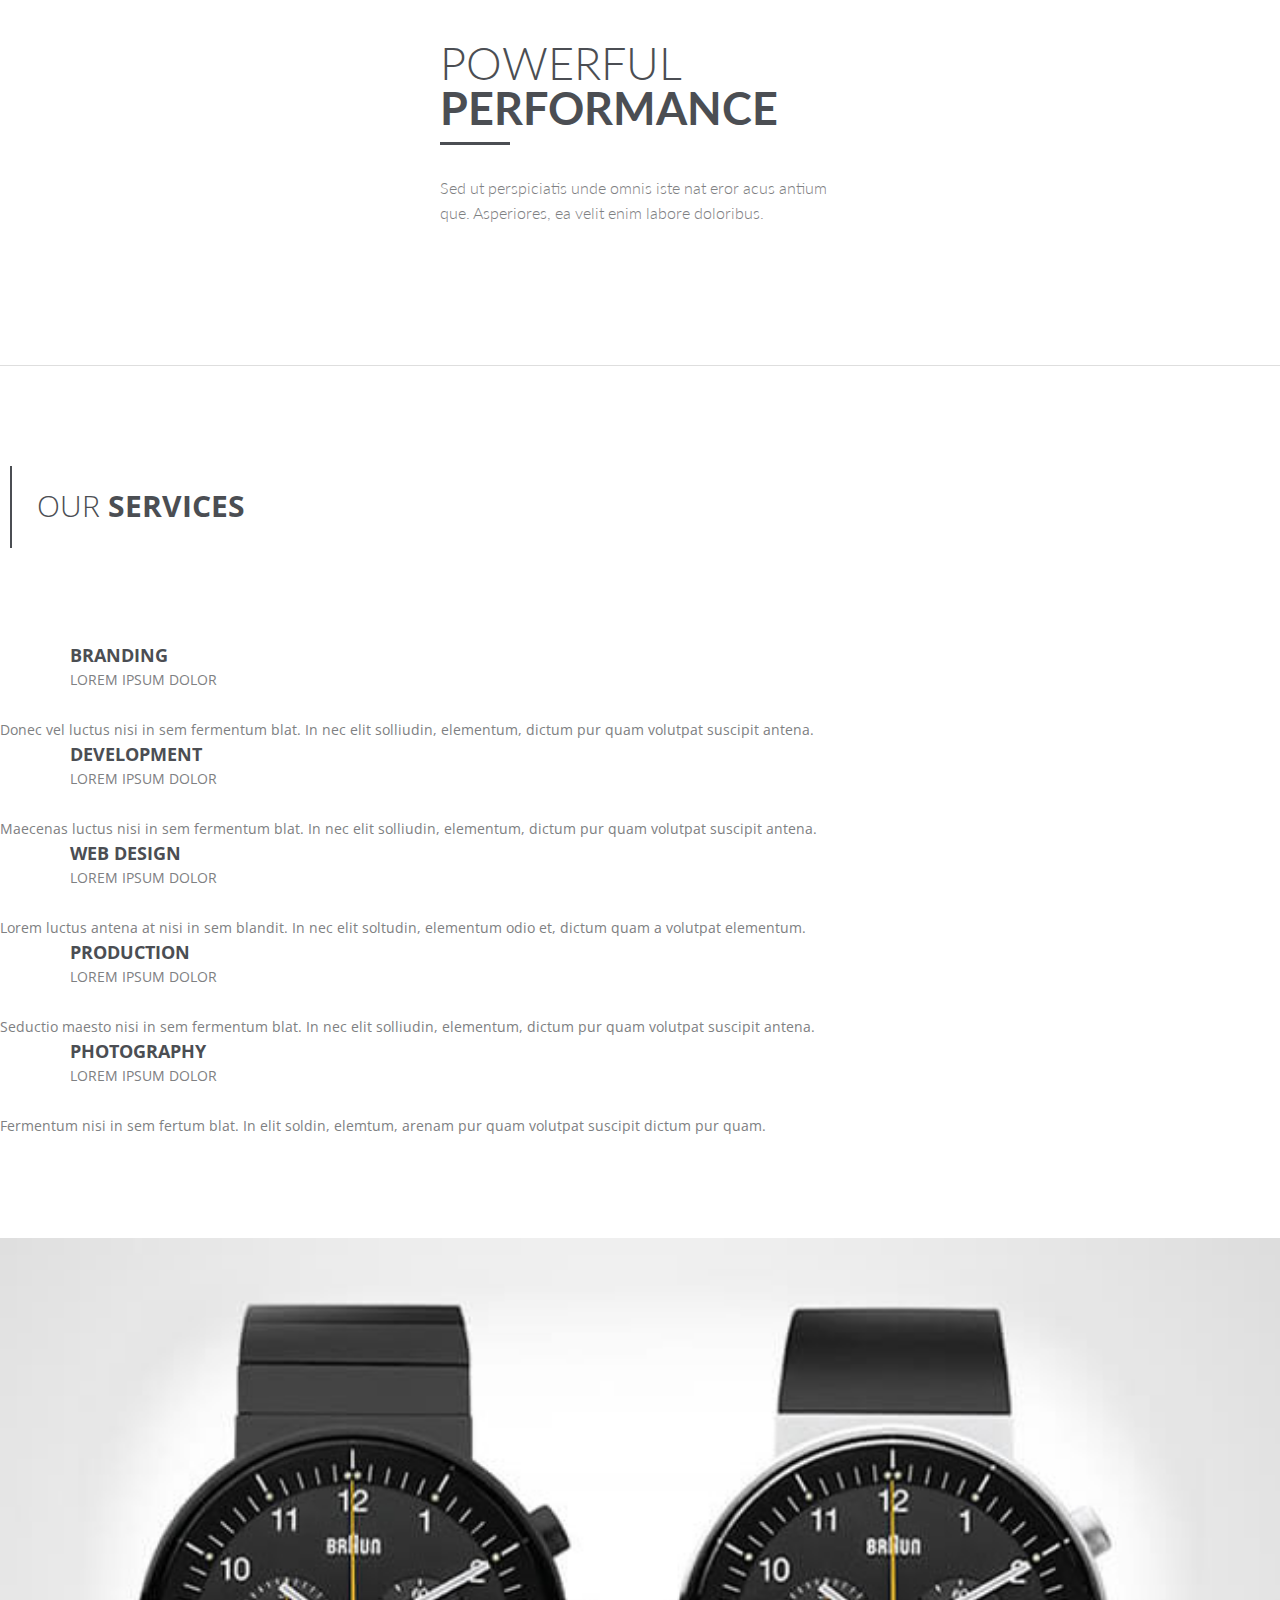
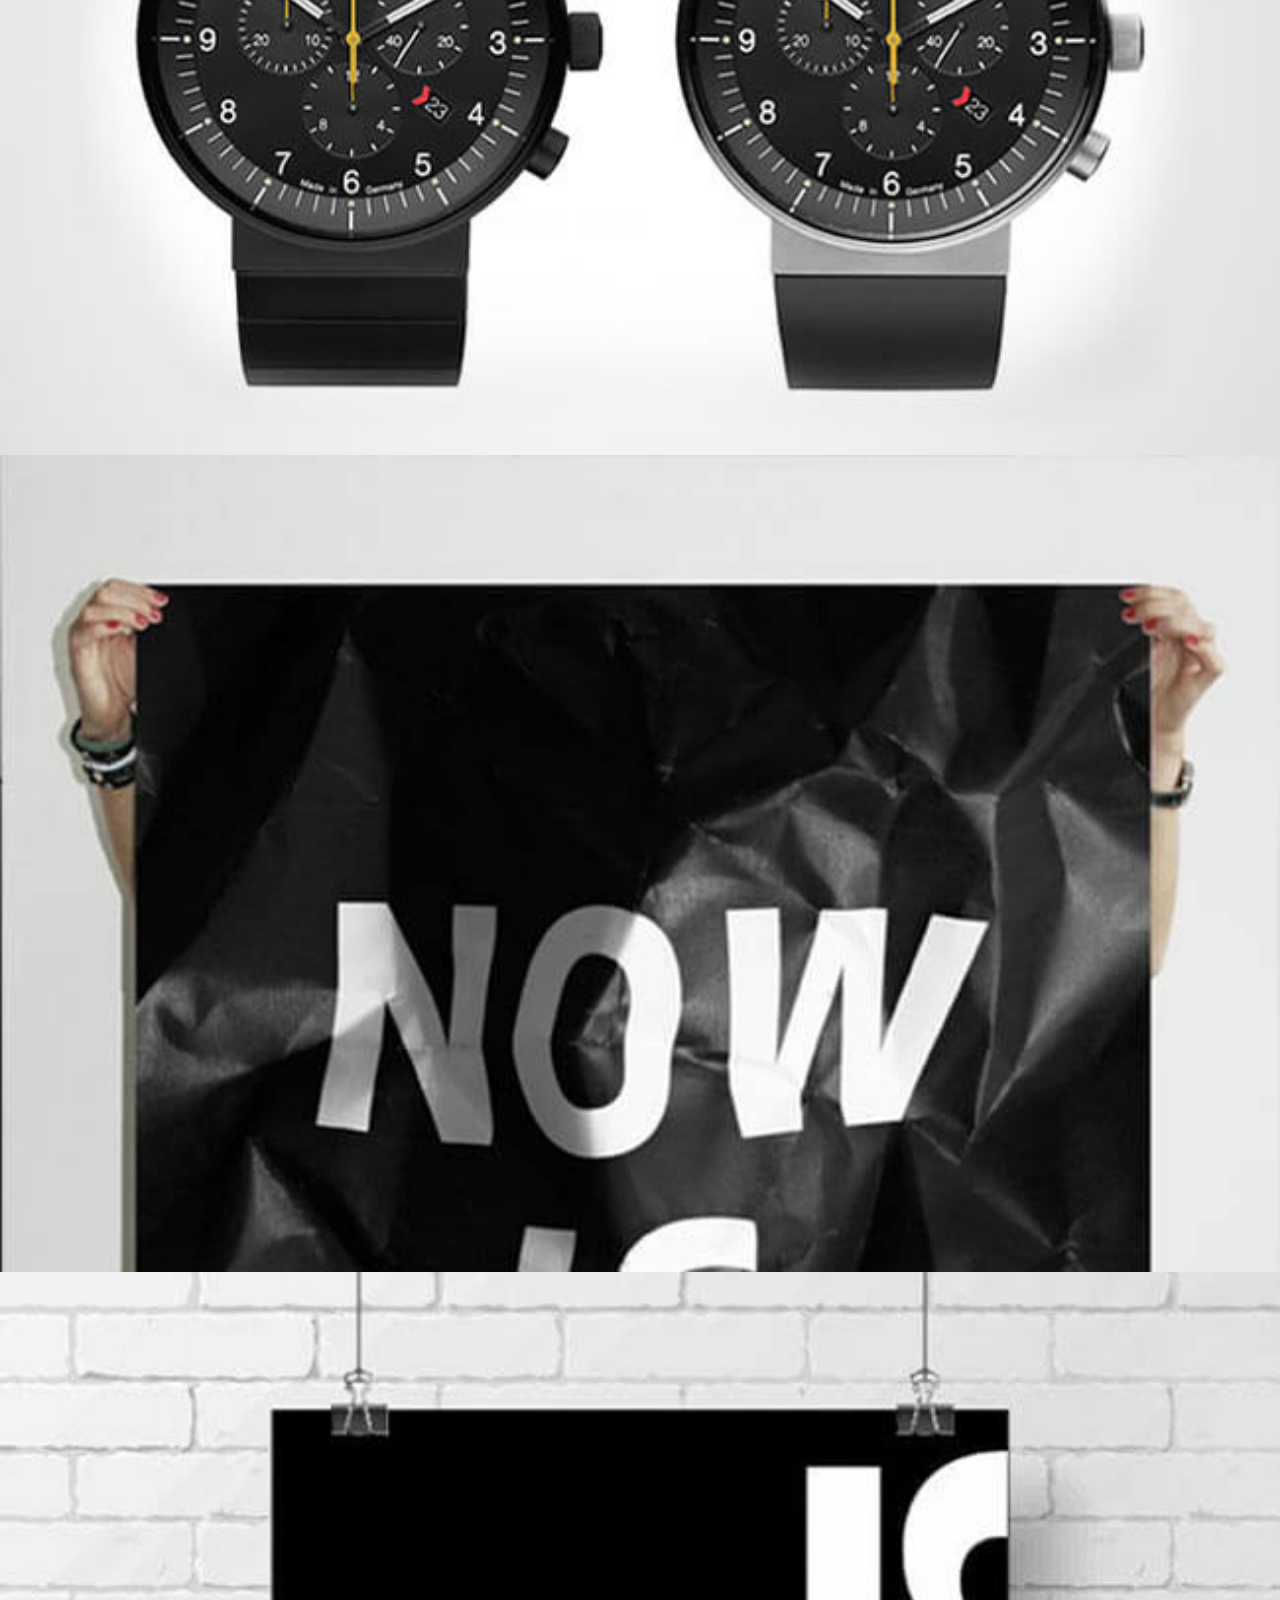
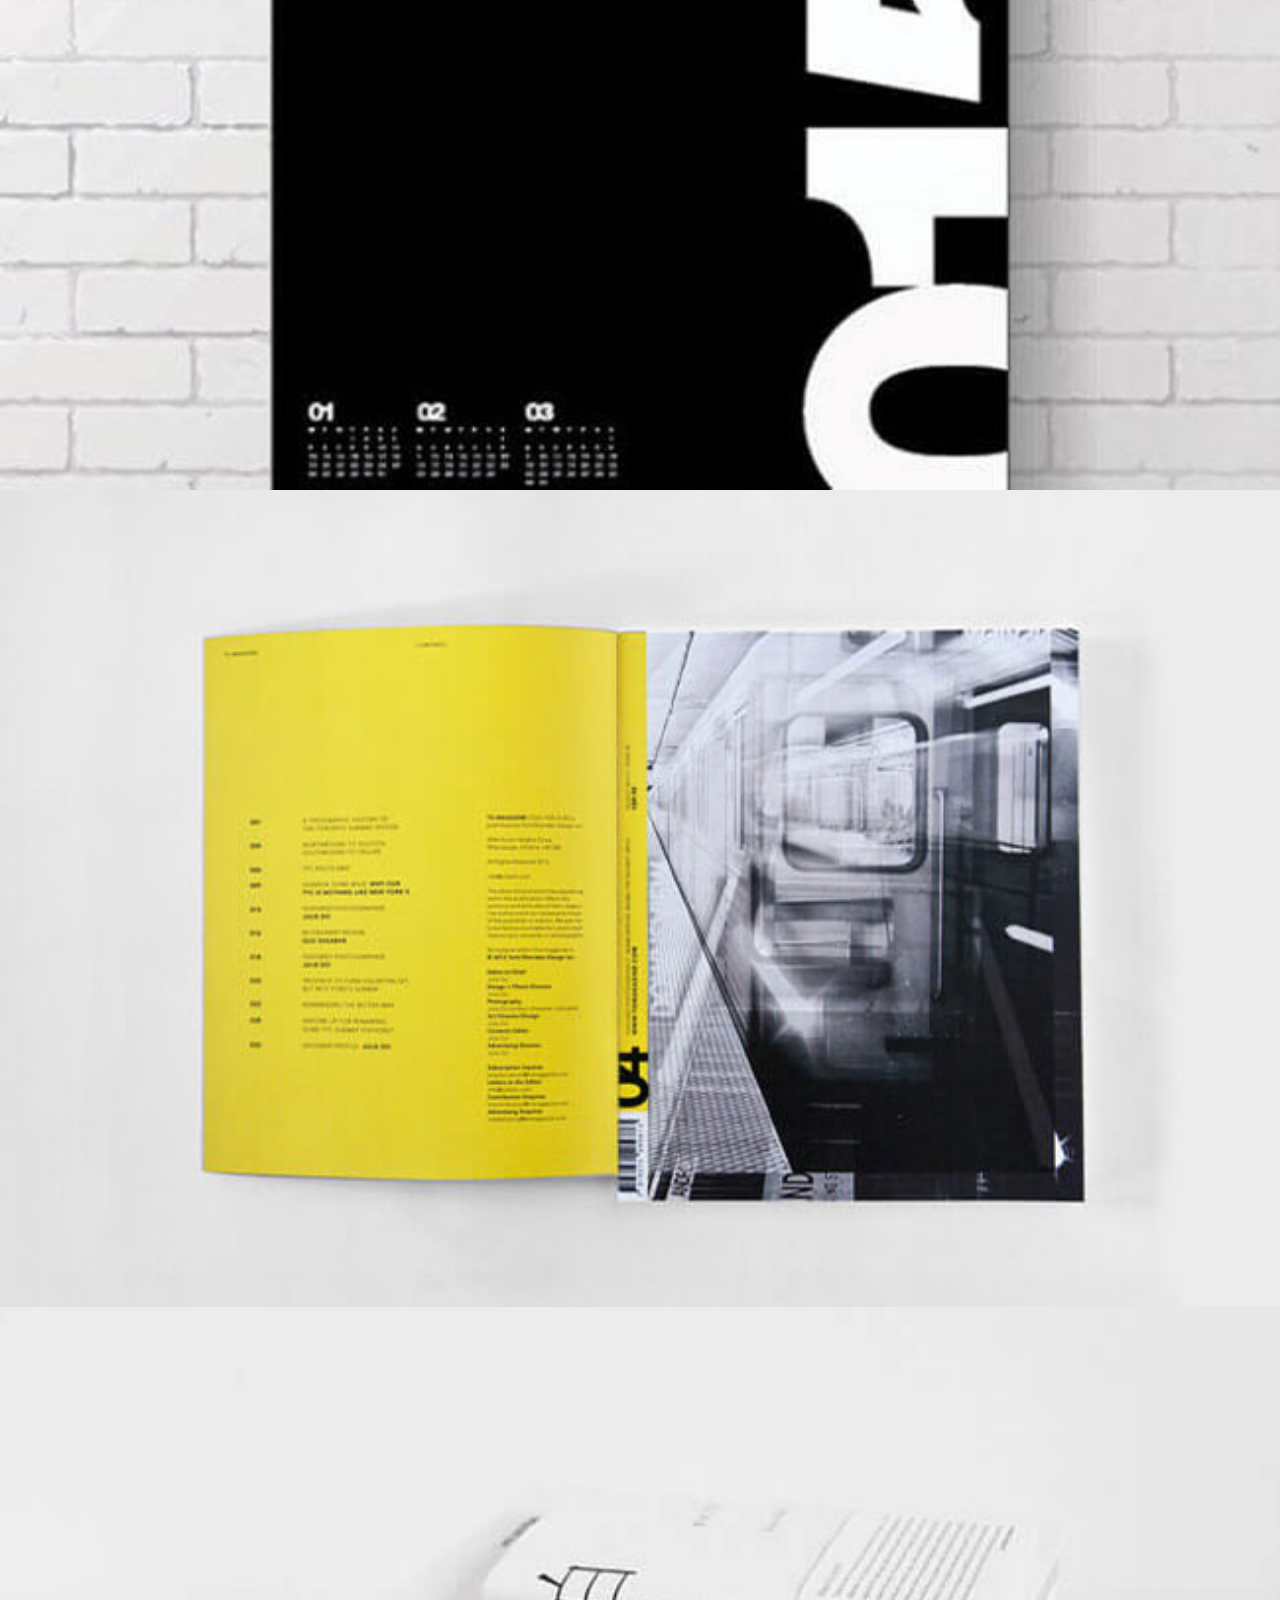
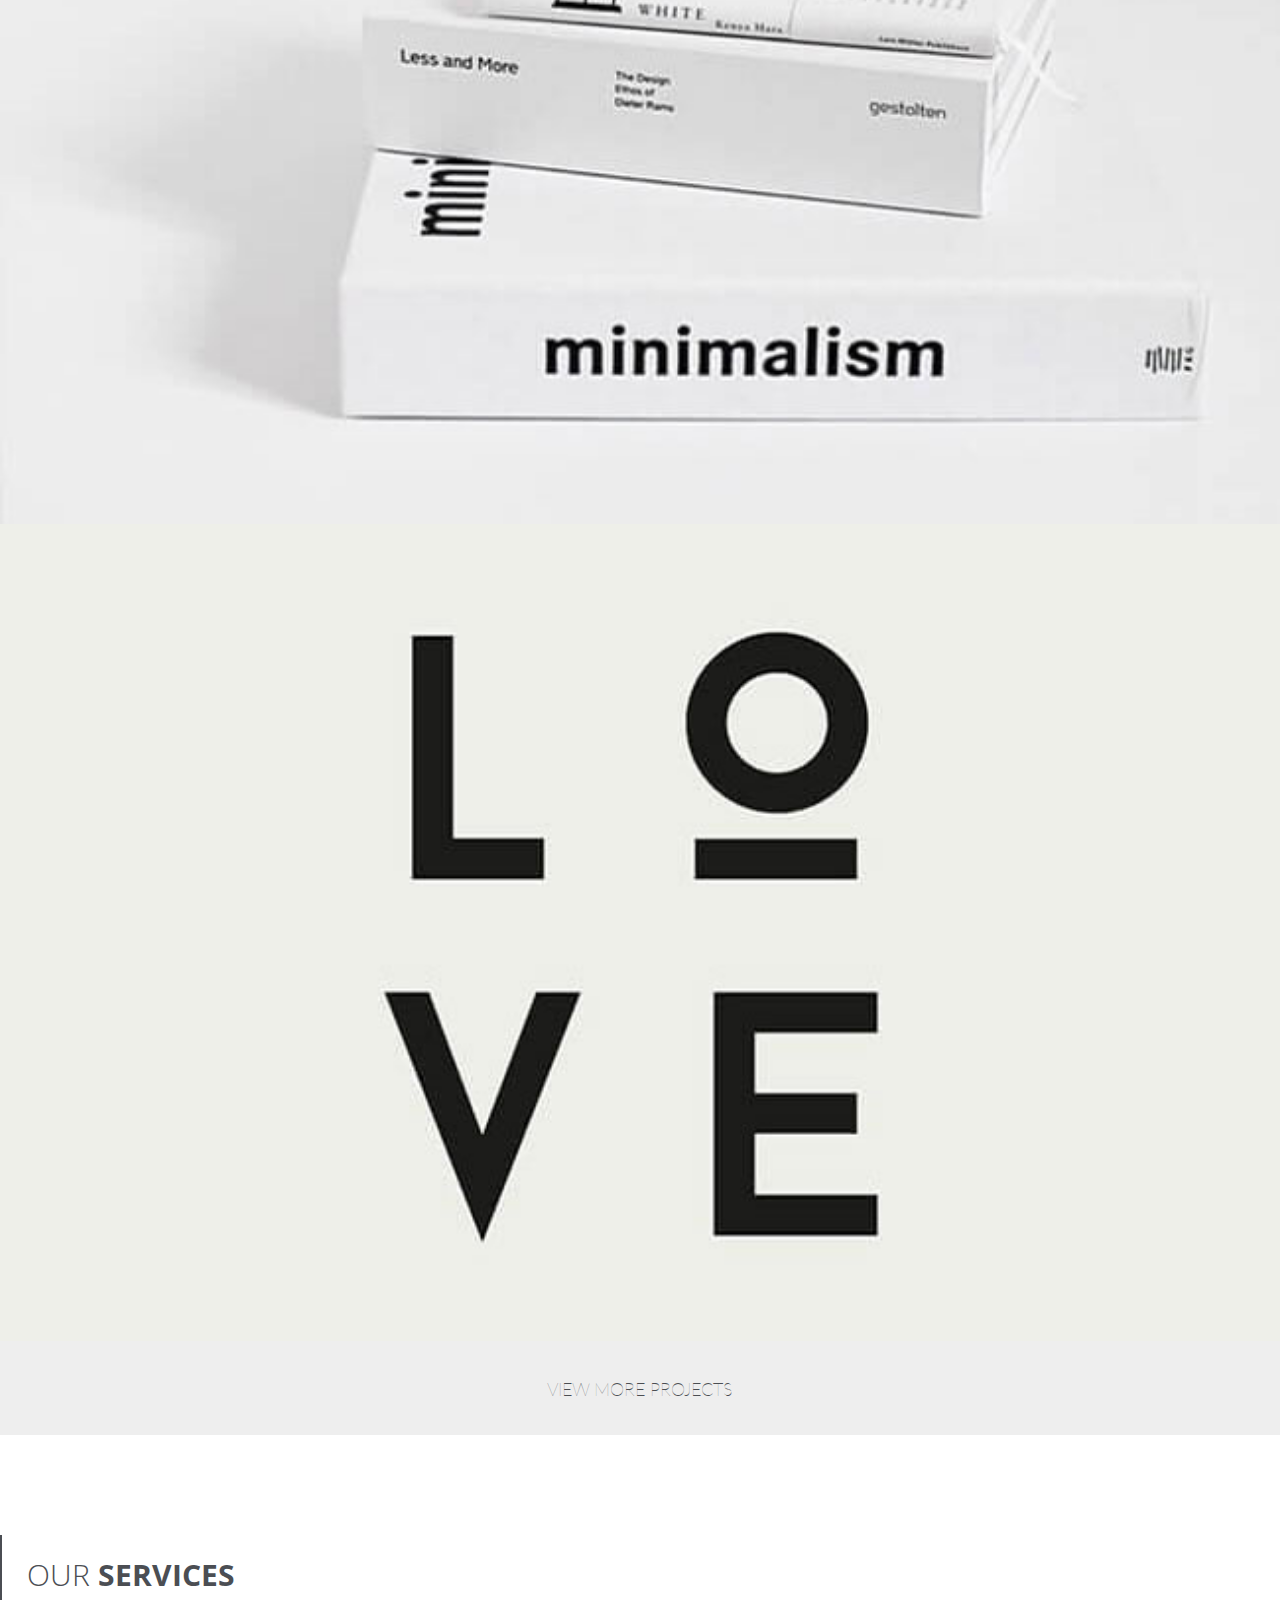
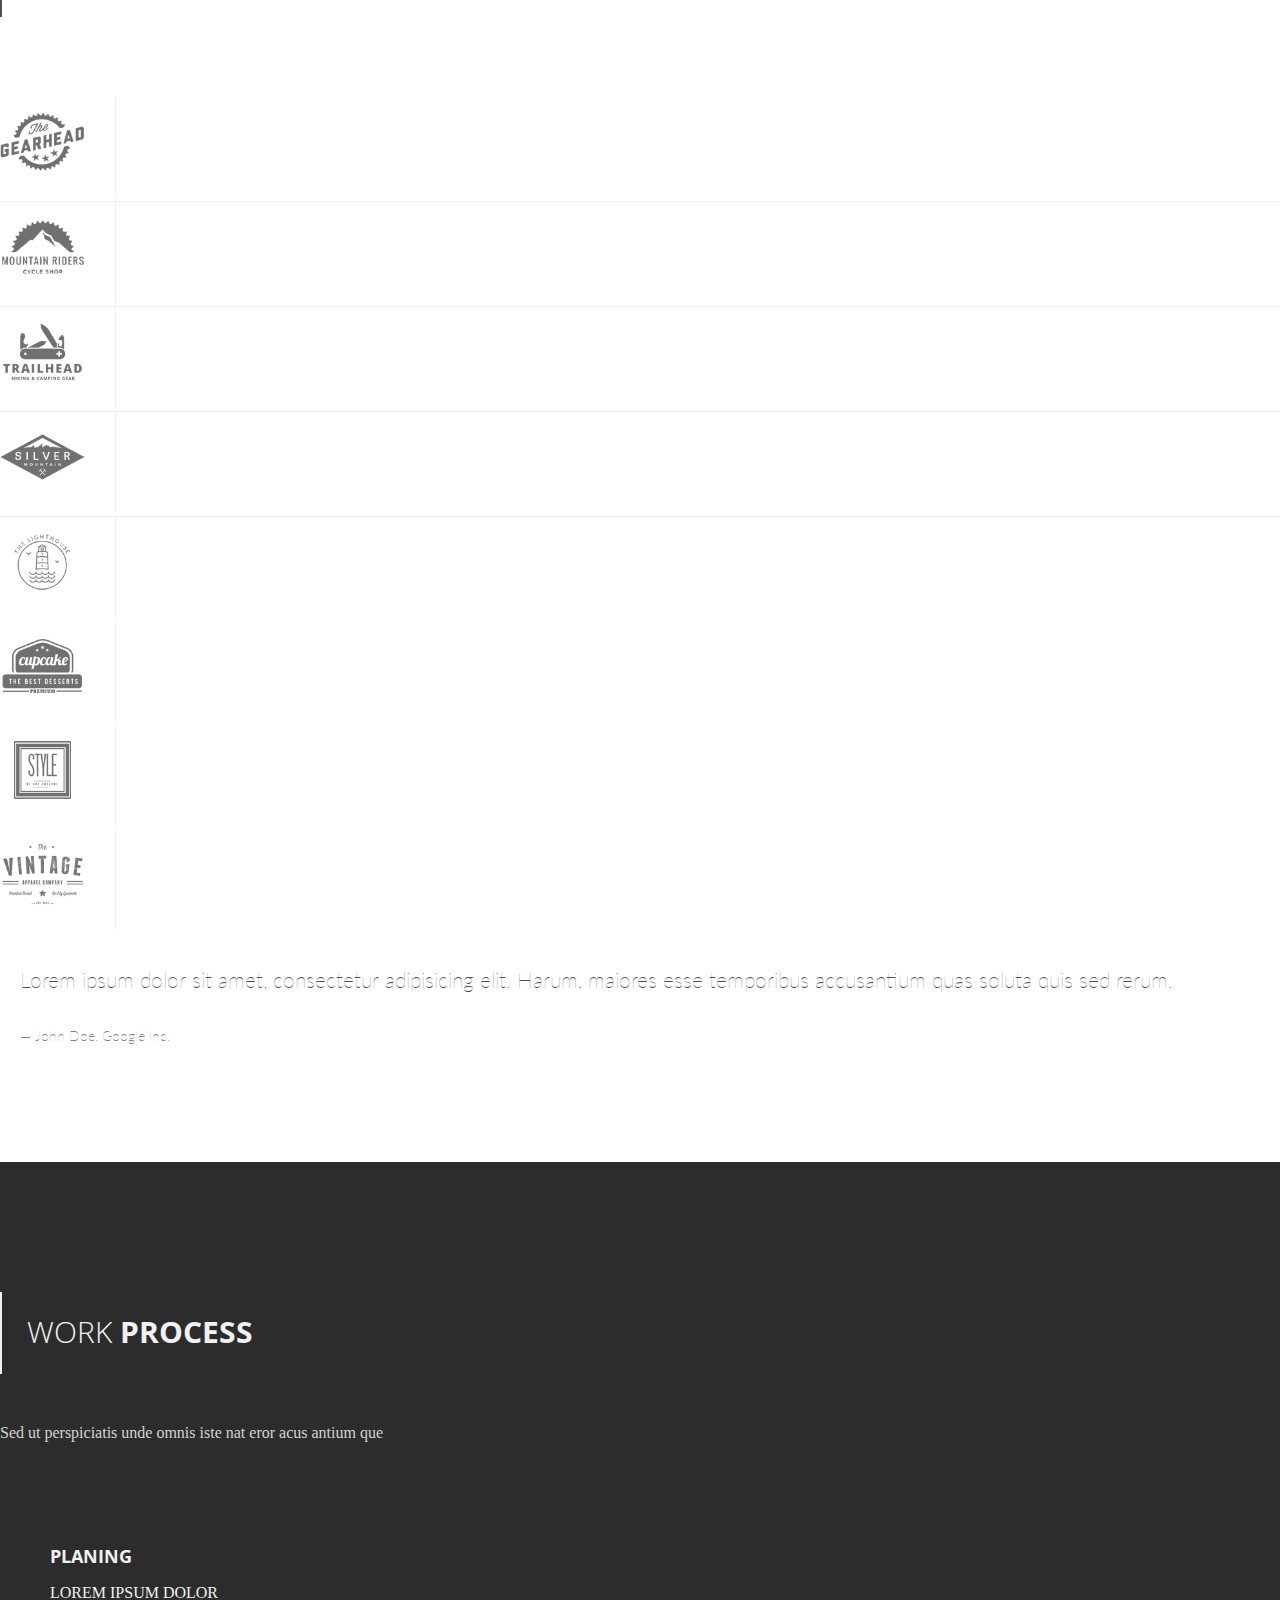
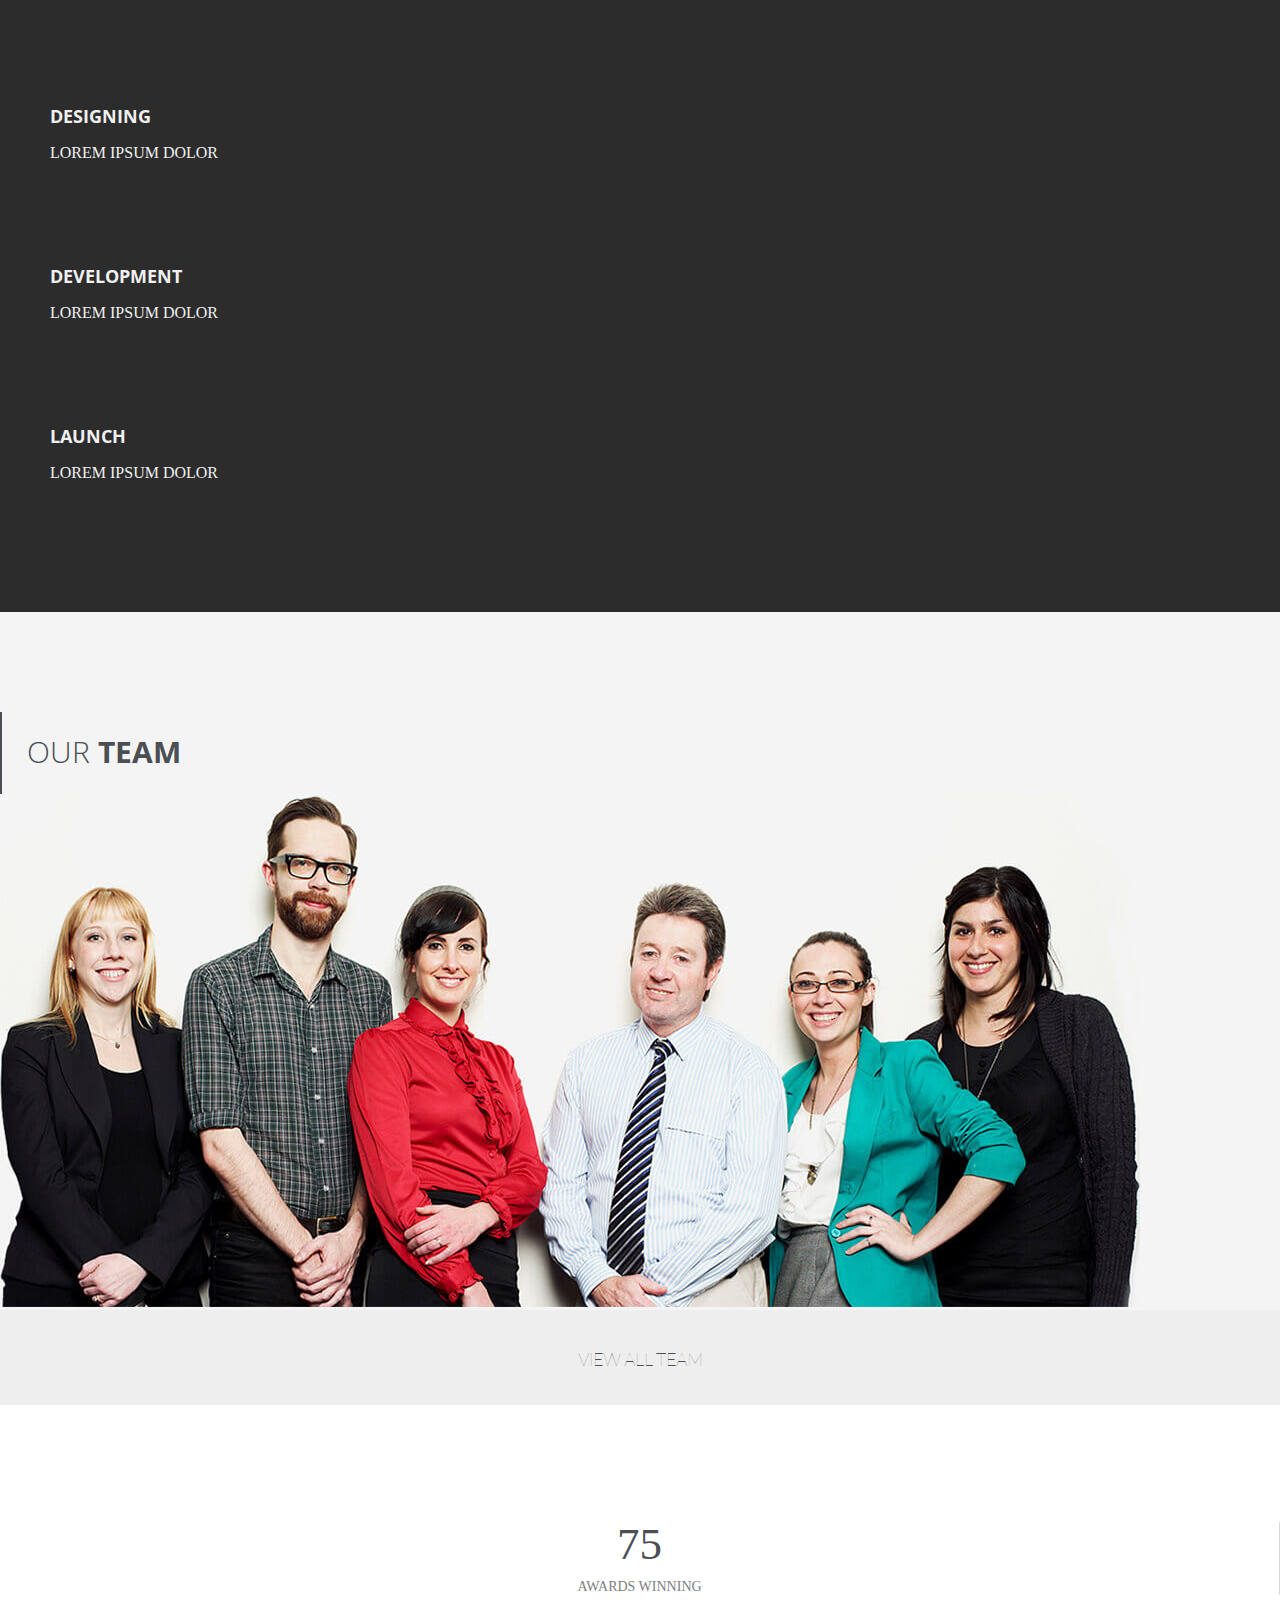
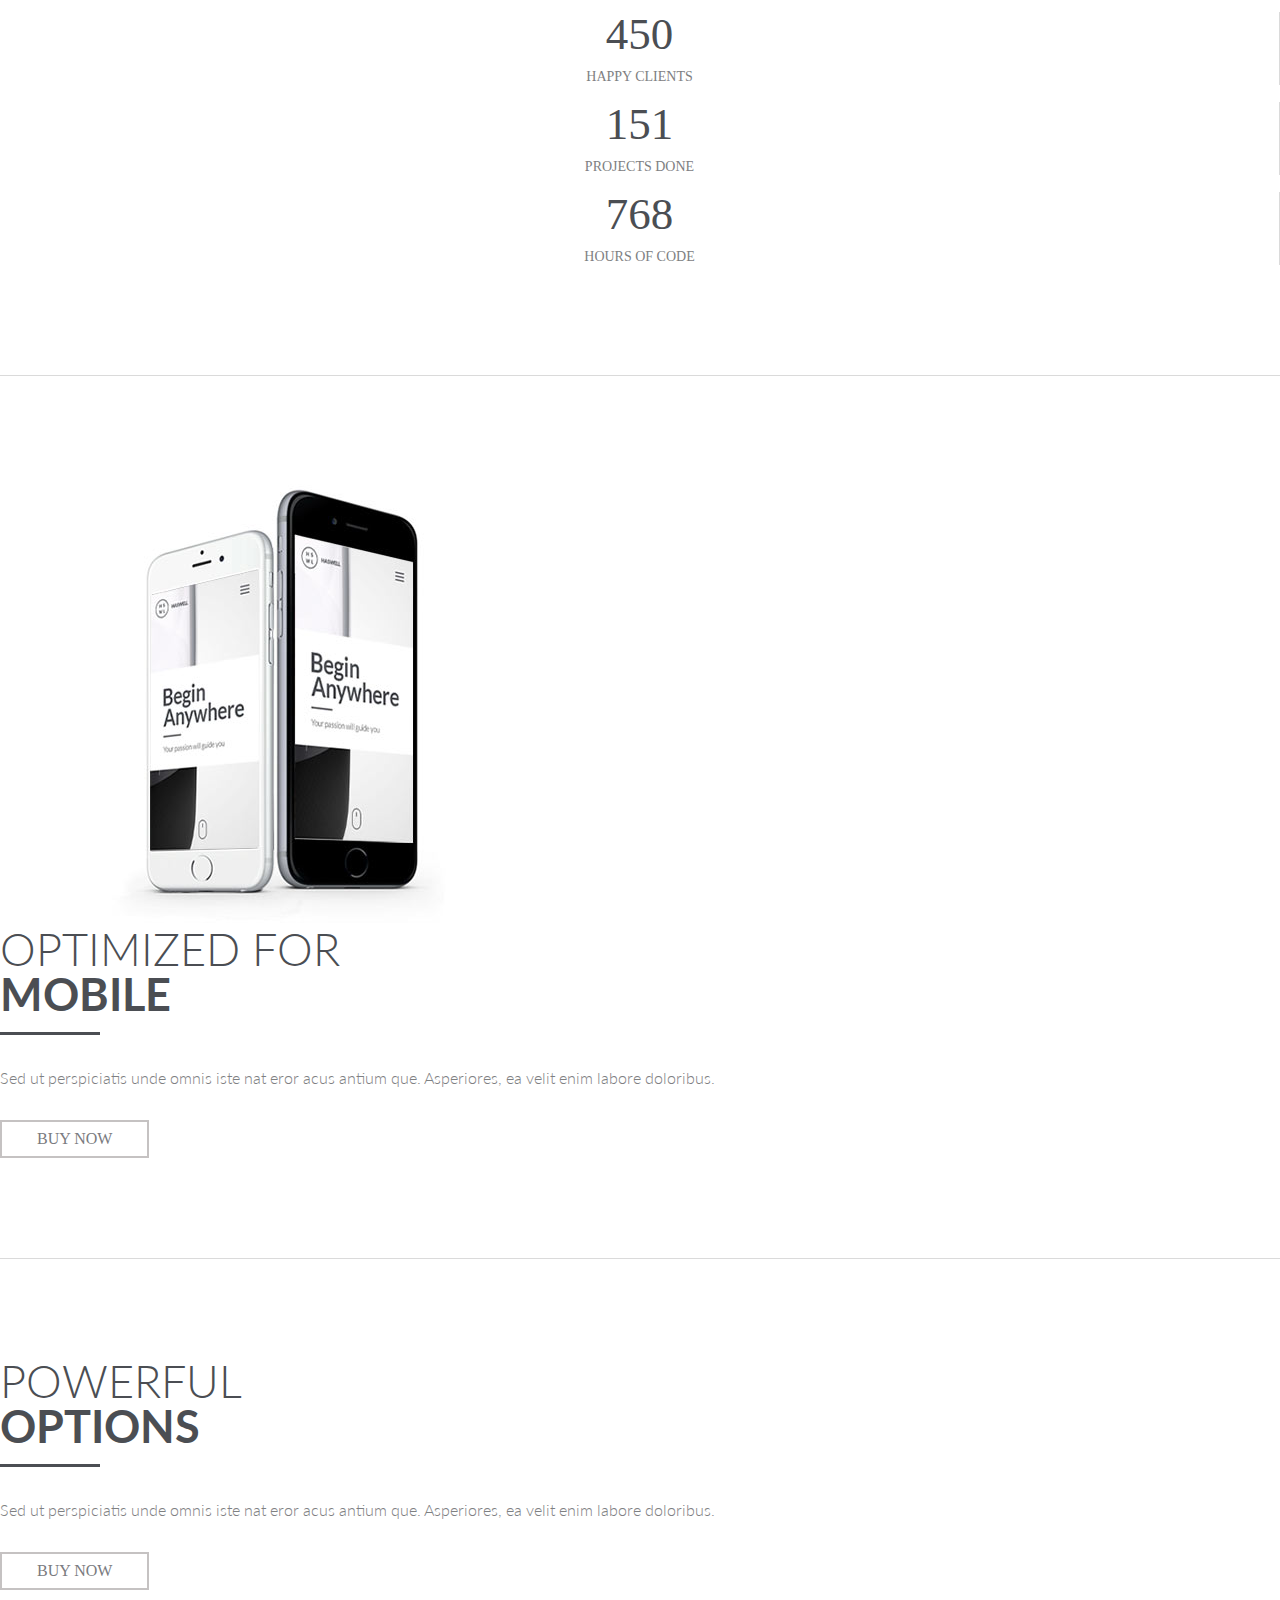
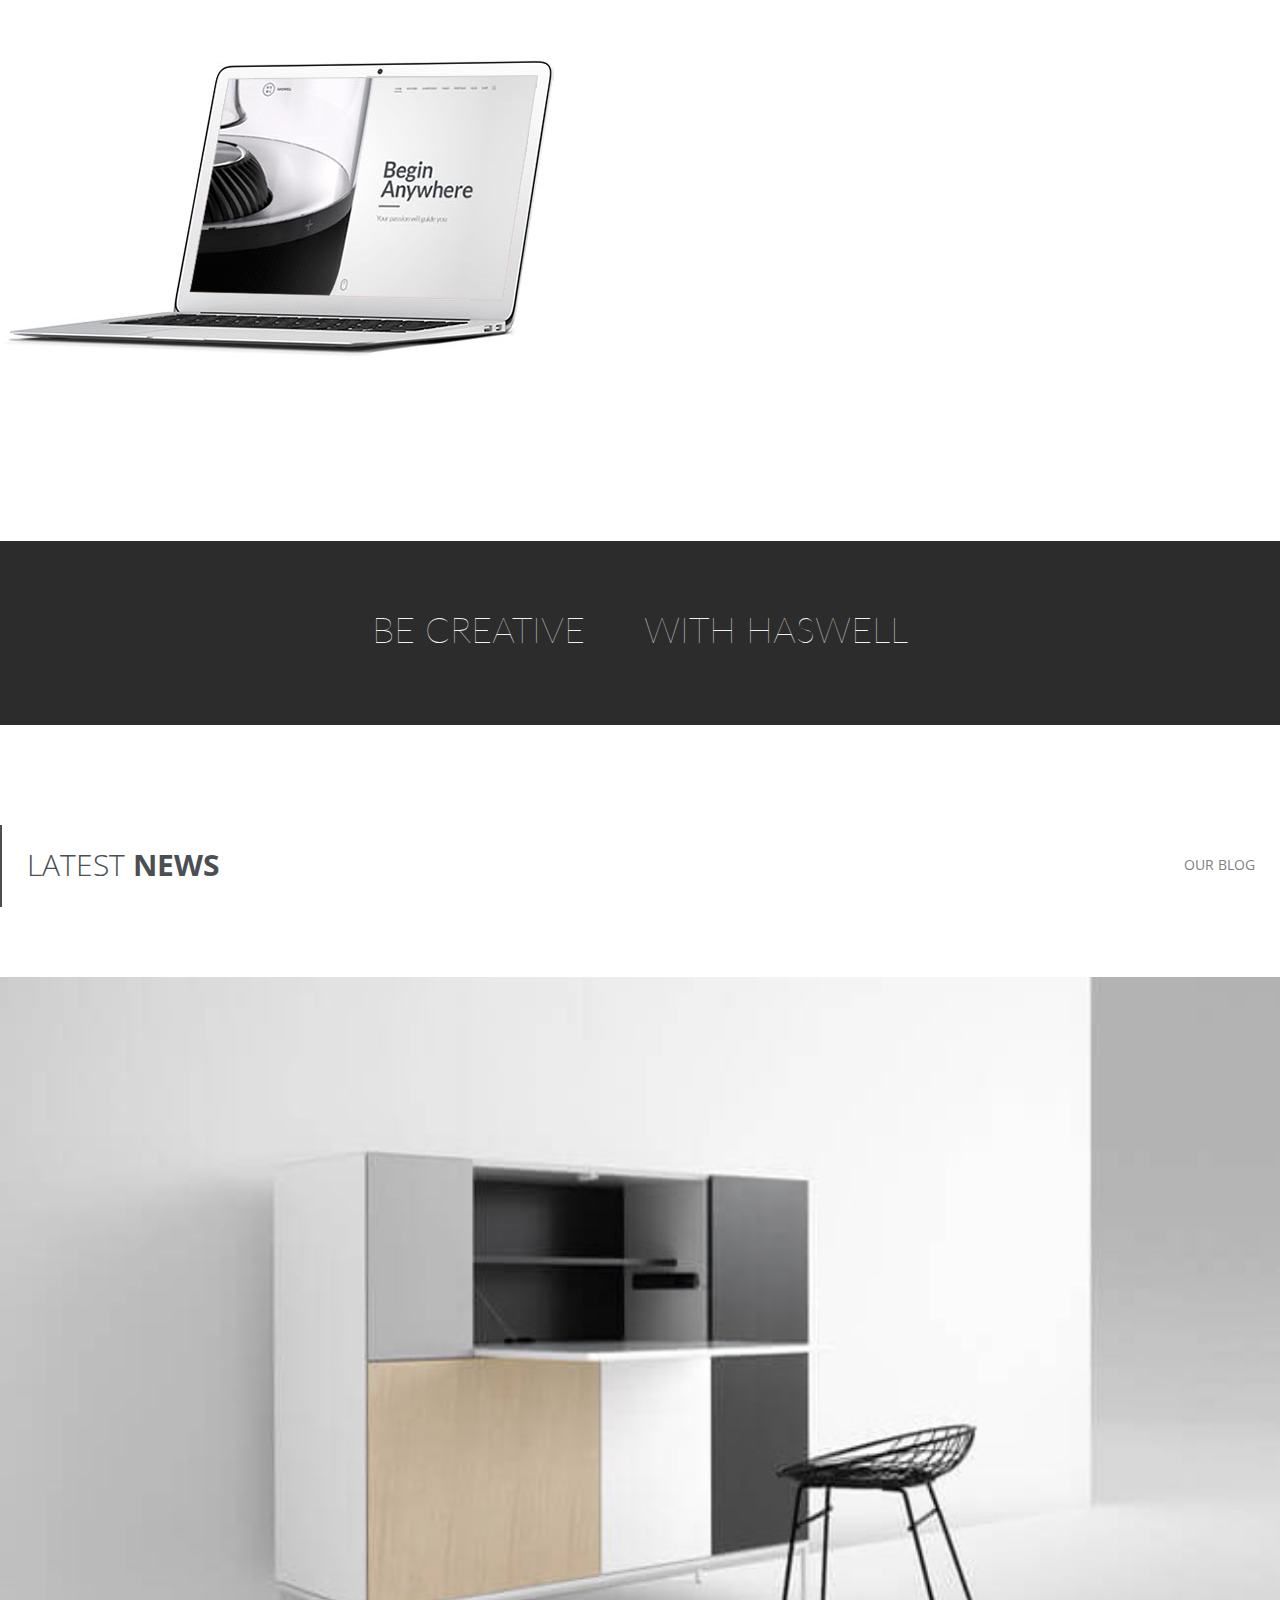
==== commit 3be70e14: "footer" ====
--- a/index.html
+++ b/index.html
@@ -63,7 +63,7 @@
                                     <span class="bold">HASWELL</span>
                                     <p>Sed ut perspiciatis unde omnis iste nation acus lorem
                                         <br>
-                                        antium que 
+                                        antium que
                                     </p>
                                 </h3>
                             </div>
@@ -520,14 +520,233 @@
                     </div>
                 </div>
                 <div class="row mx-0">
-                    <div class="col-4"></div>
-                    <div class="col-4"></div>
-                    <div class="col-4"></div>
+                    <div class="col-4">
+                        <div class="post-img">
+                            <a href="#">
+                                <img src="assets/img/post1.jpg" alt="">
+                            </a>
+                        </div>
+                        <div class="post-title">
+                            <h3><a href="#">TIME FOR MINIMALISM</a></h3>
+                        </div>
+                        <div class="post-info">
+                            JULE 10
+                            <span>/</span>
+                            <a href="#">JOHN DOE</a>
+                        </div>
+                        <div class="post-text">
+                            Lorem ipsum dolor sit amet, consectetur adipisicing elit. Recusandae, nostrum, cumque culpa
+                            provident aliquam commodi assumenda laudantium magnam illo nostrum.
+                        </div>
+                        <div class="left">
+                            <div class="readmore"><a href="#">READ MORE</a></div>
+                        </div>
+                        <div class="right">
+                            <a href="#">
+                                <i class="fa-regular fa-comment"></i>
+                                <span>21</span>
+                            </a>
+                            <a href="#">
+                                <i class="fa-regular fa-heart"></i>
+                                <span>53</span>
+                            </a>
+                            <a href="#">
+                                <i class="fa-solid fa-share-nodes"></i>
+                            </a>
+                        </div>
+                    </div>
+                    <div class="col-4">
+                        <div class="post-img">
+                            <a href="#">
+                                <img src="assets/img/post2.jpg" alt="">
+                            </a>
+                        </div>
+                        <div class="post-title">
+                            <h3><a href="#">NEW TRENDS IN WEB DESIGN</a></h3>
+                        </div>
+                        <div class="post-info">
+                            MAY 11
+                            <span>/</span>
+                            <a href="#">JOHN DOE</a>
+                        </div>
+                        <div class="post-text">
+                            Lorem ipsum dolor sit amet, consectetur adipisicing elit. Recusandae, nostrum, cumque culpa
+                            provident aliquam commodi assumenda laudantium magnam illo nostrum.
+                        </div>
+                        <div class="left">
+                            <div class="readmore"><a href="#">READ MORE</a></div>
+                        </div>
+                        <div class="right">
+                            <a href="#">
+                                <i class="fa-regular fa-comment"></i>
+                                <span>21</span>
+                            </a>
+                            <a href="#">
+                                <i class="fa-regular fa-heart"></i>
+                                <span>53</span>
+                            </a>
+                            <a href="#">
+                                <i class="fa-solid fa-share-nodes"></i>
+                            </a>
+                        </div>
+                    </div>
+                    <div class="col-4">
+                        <div class="post-img">
+                            <a href="#">
+                                <img src="assets/img/post3.jpg" alt="">
+                            </a>
+                        </div>
+                        <div class="post-title">
+                            <h3><a href="#">THE SOUND OF LIFE</a></h3>
+                        </div>
+                        <div class="post-info">
+                            DECEMBER 21
+                            <span>/</span>
+                            <a href="#">JOHN DOE</a>
+                        </div>
+                        <div class="post-text">
+                            Lorem ipsum dolor sit amet, consectetur adipisicing elit. Recusandae, nostrum, cumque culpa
+                            provident aliquam commodi assumenda laudantium magnam illo nostrum.
+                        </div>
+                        <div class="left">
+                            <div class="readmore"><a href="#">READ MORE</a></div>
+                        </div>
+                        <div class="right">
+                            <a href="#">
+                                <i class="fa-regular fa-comment"></i>
+                                <span>21</span>
+                            </a>
+                            <a href="#">
+                                <i class="fa-regular fa-heart"></i>
+                                <span>53</span>
+                            </a>
+                            <a href="#">
+                                <i class="fa-solid fa-share-nodes"></i>
+                            </a>
+                        </div>
+                    </div>
                 </div>
             </div>
         </section>
     </main>
-    <footer></footer>
+    <footer>
+        <section id="email">
+            <div class="container">
+                <div class="row mx-0">
+                    <div class="col-5"></div>
+                    <div class="col-7">
+                        <form action="">
+                            <input class="email mx-5" type="text" placeholder="Enter your email">
+                            <input class="button text-uppercase" type="submit" value="subscribe">
+                        </form>
+                    </div>
+                </div>
+            </div>
+        </section>
+        <section id="footer">
+            <div class="container">
+                <div class="row mx-0">
+                    <div class="col-3">
+                        <div class="logo">
+                            <a href="#"><img src="assets/img/logo-footer.png" alt=""></a>
+                        </div>
+                        <div class="footer-text">
+                            <address>
+                                555 California str, Suite 100
+                                <br>
+
+                                San&nbsp;Francisco, CA 94107
+
+                            </address>
+                        </div>
+                        <div class="footer-text">
+
+                            1-800-312-2121
+                            <br>
+
+                            1-800-310-1010
+
+                        </div>
+                        <div class="footer-text">
+                            <a href="#">info@haswell.com</a>
+                        </div>
+                    </div>
+                    <div class="col-3">
+                        <h4>NAVIGATE</h4>
+                        <ul class="bold">
+                            <li><a href="#">HOME</a></li>
+                            <li><a href="#">GRID SYSTEM</a></li>
+                            <li><a href="#">SERVICES</a></li>
+                            <li><a href="#">PORTFOLIO</a></li>
+                            <li><a href="#">BLOG</a></li>
+                            <li><a href="#">SHOP</a></li>
+                            <li><a href="#">PAGES</a></li>
+                        </ul>
+                    </div>
+                    <div class="col-3 second">
+                        <h4>ABOUT US</h4>
+                        <ul style="font-weight: 400;">
+                            <li><a href="#">COMPANY</a></li>
+                            <li><a href="#">WHAT WE DO</a></li>
+                            <li><a href="#">HELP CENTER</a></li>
+                            <li><a href="#">TERMS OF SERVICE</a></li>
+                            <li><a href="#">CONTACT</a></li>
+                        </ul>
+                    </div>
+                    <div class="col-3">
+                        <h4>RECENT POSTS</h4>
+                        <div class="post-footer">
+                            <div class="post-title">
+                                <h3><a href="#">New trends in web design</a></h3>
+                            </div>
+                            <div class="post-info">
+                                Jule 10
+                              </div>
+                              <div class="post-title">
+                                <h3><a href="#">The sound of life</a></h3>
+                              </div>
+                              <div class="post-info">
+                                October 10
+                              </div>
+                              <div class="post-title">
+                                <h3><a href="#">Time for minimalism</a></h3>
+                              </div>
+                              <div class="post-info">
+                                September 21
+                             </div>
+                        </div>
+                    </div>
+                </div>
+            </div>
+        </section>
+        <section id="cont">
+            <div class="container">
+                <div class="row mx-0">
+                    <div class="col-2">
+                        <a href="#">© HASWELL 2023</a>
+                    </div>
+                    <div class="col-7"></div>
+                    <div class="col-3">
+                        <a href="#">
+                            <i class="fa-brands fa-facebook-f"></i>
+                        </a>
+                        <a href="#">
+                            <i class="fa-brands fa-twitter"></i>
+                        </a>
+                        <a href="#">
+                            <i class="fa-brands fa-behance"></i>
+                        </a>
+                        <a href="#">
+                            <i class="fa-brands fa-linkedin-in"></i>
+                        </a>
+                        <a href="#">
+                            <i class="fa-brands fa-dribbble"></i>
+                        </a>
+                    </div>
+                </div>
+            </div>
+        </section>
+    </footer>
 </body>
 
 </html>--- a/assets/style.css
+++ b/assets/style.css
@@ -207,8 +207,8 @@
 }
 
 #responsive {
-    border-top: 1px solid #7e8082;
-    border-bottom: 1px solid #7e8082;
+    border-top: 1px solid #dedede;
+    border-bottom: 1px solid #dedede;
     margin-bottom: 100px;
 }
 
@@ -259,7 +259,8 @@
     height: 473px;
     background-position: center center;
 }
-.fes3-img{
+
+.fes3-img {
     background: url('../assets/img/fes3.jpg') 50% 50% no-repeat;
     width: 100%;
     display: block;
@@ -272,164 +273,193 @@
     height: 473px;
     background-position: center center;
 }
-#ourservices{
+
+#ourservices {
     margin-bottom: 100px
 }
-#ourservices .fes-box h2{
+
+#ourservices .fes-box h2 {
     margin-left: -60px;
     padding: 22px 25px 24px 25px;
-    font-family: 'Open Sans',Arial,Helvetica,sans-serif;
+    font-family: 'Open Sans', Arial, Helvetica, sans-serif;
     font-weight: 300;
     font-size: 30px;
     line-height: 36px;
     color: #4b4e53;
     border-left: #4b4e53 2px solid;
 }
-#ourservices .fes-title-content h3{
-    font-family: 'Open Sans',Arial,Helvetica,sans-serif;
+
+#ourservices .fes-title-content h3 {
+    font-family: 'Open Sans', Arial, Helvetica, sans-serif;
     color: #4b4e53;
     font-weight: 300;
     font-size: 18px;
     margin: 0;
 }
-#ourservices .col-4 .fes-box{
+
+#ourservices .col-4 .fes-box {
     position: relative;
     padding-left: 70px;
     padding-bottom: 15px;
 }
-#ourservices .col-4 .fes-box-icon{
+
+#ourservices .col-4 .fes-box-icon {
     position: absolute;
     top: 7px;
     left: 0;
     color: #4b4e53;
     font-size: 45px;
 }
+
 .icon-basic-settings:before {
     content: "\e1c3";
 }
-#ourservices .fes-box h3{
-    font-family: 'Open Sans',Arial,Helvetica,sans-serif;
+
+#ourservices .fes-box h3 {
+    font-family: 'Open Sans', Arial, Helvetica, sans-serif;
     color: #4b4e53;
     font-weight: 300;
     font-size: 18px;
     margin: 0;
 }
-#ourservices .fes-box p{
+
+#ourservices .fes-box p {
     margin: 0 0 10px;
     font-size: 14px;
     line-height: 25px;
-    font-family: 'Open Sans',Arial,Helvetica,sans-serif;
+    font-family: 'Open Sans', Arial, Helvetica, sans-serif;
     font-weight: 400;
     color: #7e8082;
 }
+
 .icon-basic-share:before {
     content: "\e1c4";
 }
-#ourservices .fes-box-desc{
+
+#ourservices .fes-box-desc {
     color: #7e8082;
     font-size: 14px;
     line-height: 25px;
-    font-family: 'Open Sans',Arial,Helvetica,sans-serif;
+    font-family: 'Open Sans', Arial, Helvetica, sans-serif;
     font-weight: 400;
 
 }
+
 .icon-basic-target:before {
     content: "\e1d3";
 }
+
 .icon-basic-globe:before {
     content: "\e18c";
 }
+
 .icon-basic-picture:before {
     content: "\e1b5";
 }
-#picture .col-4 img{
+
+#picture .col-4 img {
     width: 100%;
     display: block;
-    overflow: hidden;   transition: all .3s cubic-bezier(.3,.1,.58,1);
+    overflow: hidden;
+    transition: all .3s cubic-bezier(.3, .1, .58, 1);
     max-width: 100%;
     height: auto;
 }
- .view-more{
+
+.view-more {
     margin-top: -1px;
     text-align: center;
 }
- .view-more a{
+
+.view-more a {
     display: block;
     padding-top: 40px;
     padding-bottom: 37px;
     background: #eee;
-    font-family: Lato,Arial,Helvetica,sans-serif;
+    font-family: Lato, Arial, Helvetica, sans-serif;
     font-size: 18px;
     line-height: 18px;
     color: #4b4e53;
-    outline: 0!important;
+    outline: 0 !important;
     font-weight: 100;
     transition: all .3s ease 0s;
 }
- .view-more a:hover{
+
+.view-more a:hover {
     background: #dedede;
     color: #4b4e53;
 }
-#picture{
+
+#picture {
     margin-bottom: 100px;
 }
-#clients{
+
+#clients {
     margin-top: 100px;
     margin-bottom: 100px;
 }
-#clients .fes-box{
+
+#clients .fes-box {
     margin-bottom: 50px;
 }
-#clients .fes-box h2{
+
+#clients .fes-box h2 {
     margin: 0;
     padding: 22px 25px 24px 25px;
-    font-family: 'Open Sans',Arial,Helvetica,sans-serif;
+    font-family: 'Open Sans', Arial, Helvetica, sans-serif;
     font-weight: 300;
     font-size: 30px;
     line-height: 36px;
     color: #4b4e53;
     border-left: #4b4e53 2px solid;
 }
-#clients .client-row .col-3{
+
+#clients .client-row .col-3 {
     border-bottom: 1px solid #eee !important;
 }
-#clients .col-3 img{
+
+#clients .col-3 img {
     height: 100px;
     padding-right: 30px;
     padding-bottom: 10px;
     border-right: 1px solid #eee;
     max-width: 100%;
 }
-#clients blockquote{
+
+#clients blockquote {
     padding: 10px 20px;
     font-style: normal;
-    border: none!important;
+    border: none !important;
     position: relative;
     font-size: 14px;
-    font-family: Lato,Arial,Helvetica,sans-serif;
+    font-family: Lato, Arial, Helvetica, sans-serif;
     line-height: 32px;
     color: #4b4e53;
     font-weight: 100;
     margin: 0 0 20px;
 }
-#clients blockquote p{
+
+#clients blockquote p {
     margin-bottom: 24px;
     color: #4b4e53;
-    font-family: Lato,Arial,Helvetica,sans-serif;
+    font-family: Lato, Arial, Helvetica, sans-serif;
     font-size: 21px;
     line-height: 32px;
     font-weight: 100;
     font-style: normal;
 }
-#clients blockquote footer{
+
+#clients blockquote footer {
     font-size: 14px;
     color: #7e8082;
     font-style: normal;
 }
-#clients blockquote footer:before{
+
+#clients blockquote footer:before {
     content: '\2014 \00A0';
 }
-#process{
+
+#process {
     will-change: background-position;
     margin: 0;
     padding-top: 130px;
@@ -437,63 +467,76 @@
     background: #2c2c2c url('../assets/img/work-proc-bg.jpg') fixed;
     color: #f1f1f1;
 }
- .title-content h2{
+
+.title-content h2 {
     color: #f1f1f1;
     border-color: #f1f1f1;
     margin: 0;
     padding: 22px 25px 24px 25px;
-    font-family: 'Open Sans',Arial,Helvetica,sans-serif;
+    font-family: 'Open Sans', Arial, Helvetica, sans-serif;
     font-weight: 300;
     font-size: 30px;
     line-height: 36px;
     border-left: #f1f1f1 2px solid;
 }
- .title-content p{
+
+.title-content p {
     color: #d3d4d5;
     margin-bottom: 50px;
     margin-top: 50px;
 }
+
 .icon-basic-lightbulb:before {
     content: "\e19b";
 }
+
 #process .fes-box {
     margin-bottom: 50px;
 }
-#process .fes-box h3{
-    font-family: 'Open Sans',Arial,Helvetica,sans-serif;
+
+#process .fes-box h3 {
+    font-family: 'Open Sans', Arial, Helvetica, sans-serif;
     color: #f1f1f1;
     font-weight: 300;
     font-size: 18px;
     margin: 0;
 }
+
 .icon-basic-gear:before {
     content: "\e189";
 }
+
 .icon-basic-laptop:before {
     content: "\e199";
 }
+
 .icon-basic-paperplane:before {
     content: "\e1b1";
 }
-#process .fes-box-icon{
+
+#process .fes-box-icon {
     top: 7px;
     position: relative;
     margin-left: 0;
     font-size: 45px;
 }
-#team{
+
+#team {
     padding-top: 100px;
     background: #f4f4f4;
 }
-#counter{
+
+#counter {
     padding-top: 100px;
     border-bottom: 1px solid #dadada !important;
     padding-bottom: 100px;
 }
-#counter .col-3{
+
+#counter .col-3 {
     border-right: 1px solid #dadada;
     text-align: center;
 }
+
 #counter .count-number {
     margin-top: 17px;
     font-size: 45px;
@@ -501,39 +544,46 @@
     color: #4b4e53;
     font-weight: 100;
 }
-#counter .count-desc{
+
+#counter .count-desc {
     margin-top: 10px;
     margin-bottom: 10px;
 }
-#counter .count-desc span{
+
+#counter .count-desc span {
     font-size: 14px;
     color: #7e8082;
 }
-#mobile{
+
+#mobile {
     padding-top: 100px;
     padding-bottom: 100px;
     border-bottom: 1px solid #dadada;
 }
-#mobile .title{
-    color: #4b4e53;
-    font-family: Lato,Arial,Helvetica,sans-serif;
+
+#mobile .title {
+    color: #4b4e53;
+    font-family: Lato, Arial, Helvetica, sans-serif;
     font-size: 45px;
     line-height: 45px;
     font-weight: 300;
 }
-#mobile  .fes-text{
+
+#mobile .fes-text {
     margin-top: 30px;
-    font-family: Lato,Arial,Helvetica,sans-serif;
+    font-family: Lato, Arial, Helvetica, sans-serif;
     font-size: 16px;
     line-height: 25px;
     font-weight: 300;
     color: #7e8082;
 }
-#mobile .button{
+
+#mobile .button {
     margin-top: 30px;
 }
-#mobile .button a{
-    padding: 8px 35px 8px 35px!important;
+
+#mobile .button a {
+    padding: 8px 35px 8px 35px !important;
     position: relative;
     display: inline-block;
     background-color: transparent;
@@ -541,35 +591,41 @@
     border: 2px solid #c5c2c2;
     transition: all .3s ease 0s;
 }
-#mobile  .button a:hover{
-    background-color: #4b4e53!important;
-    border: 2px solid #4b4e53!important;
-    color: #fff!important;
-}
-#option{
+
+#mobile .button a:hover {
+    background-color: #4b4e53 !important;
+    border: 2px solid #4b4e53 !important;
+    color: #fff !important;
+}
+
+#option {
     padding-top: 100px;
     padding-bottom: 100px;
 }
-#option .title{
-    color: #4b4e53;
-    font-family: Lato,Arial,Helvetica,sans-serif;
+
+#option .title {
+    color: #4b4e53;
+    font-family: Lato, Arial, Helvetica, sans-serif;
     font-size: 45px;
     line-height: 45px;
     font-weight: 300;
 }
-#option  .fes-text{
+
+#option .fes-text {
     margin-top: 30px;
-    font-family: Lato,Arial,Helvetica,sans-serif;
+    font-family: Lato, Arial, Helvetica, sans-serif;
     font-size: 16px;
     line-height: 25px;
     font-weight: 300;
     color: #7e8082;
 }
-#option .button{
+
+#option .button {
     margin-top: 30px;
 }
-#option .button a{
-    padding: 8px 35px 8px 35px!important;
+
+#option .button a {
+    padding: 8px 35px 8px 35px !important;
     position: relative;
     display: inline-block;
     background-color: transparent;
@@ -577,28 +633,32 @@
     border: 2px solid #c5c2c2;
     transition: all .3s ease 0s;
 }
-#option  .button a:hover{
-    background-color: #4b4e53!important;
-    border: 2px solid #4b4e53!important;
-    color: #fff!important;
-}
-#becreative{
+
+#option .button a:hover {
+    background-color: #4b4e53 !important;
+    border: 2px solid #4b4e53 !important;
+    color: #fff !important;
+}
+
+#becreative {
     will-change: background-position;
     margin: 0;
     background: #2c2c2c url('../assets/img/work-proc-bg.jpg') fixed;
     padding-top: 70px;
     padding-bottom: 70px;
 }
-#becreative .row{
+
+#becreative .row {
     margin: 0 auto;
     text-align: center;
-    font-family: Lato,Arial,Helvetica,sans-serif;
+    font-family: Lato, Arial, Helvetica, sans-serif;
     font-size: 36px;
     line-height: 36px;
     font-weight: 100;
     color: #f1f1f1;
 }
-#becreative .row::before{
+
+#becreative .row::before {
     content: '\0020';
     display: block;
     overflow: hidden;
@@ -606,7 +666,8 @@
     width: 0;
     height: 0;
 }
-#becreative span a{
+
+#becreative span a {
     display: inline-block;
     padding: 20px;
     font-size: 80px;
@@ -614,29 +675,35 @@
     color: #fff;
     vertical-align: middle;
 }
-#news{
+
+#news {
     padding-top: 100px;
-}
-#news .title{
-    color: #4b4e53;
-    font-family: Lato,Arial,Helvetica,sans-serif;
+    padding-bottom: 100px
+}
+
+#news .title {
+    color: #4b4e53;
+    font-family: Lato, Arial, Helvetica, sans-serif;
     font-size: 45px;
     line-height: 45px;
     font-weight: 300;
 }
-#news  .fes-text{
+
+#news .fes-text {
     margin-top: 30px;
-    font-family: Lato,Arial,Helvetica,sans-serif;
+    font-family: Lato, Arial, Helvetica, sans-serif;
     font-size: 16px;
     line-height: 25px;
     font-weight: 300;
     color: #7e8082;
 }
-#news .button{
+
+#news .button {
     margin-top: 30px;
 }
-#news .button a{
-    padding: 8px 35px 8px 35px!important;
+
+#news .button a {
+    padding: 8px 35px 8px 35px !important;
     position: relative;
     display: inline-block;
     background-color: transparent;
@@ -644,24 +711,28 @@
     border: 2px solid #c5c2c2;
     transition: all .3s ease 0s;
 }
-#news  .button a:hover{
-    background-color: #4b4e53!important;
-    border: 2px solid #4b4e53!important;
-    color: #fff!important;
-}
-#news h2 a{
+
+#news .button a:hover {
+    background-color: #4b4e53 !important;
+    border: 2px solid #4b4e53 !important;
+    color: #fff !important;
+}
+
+#news h2 a {
     float: right;
     font-size: 14px;
     font-weight: 400;
     color: #7e8082;
 }
-#slider{
-    background: url('../assets/img/video-ocean-cover.jpg') ;
+
+#slider {
+    background: url('../assets/img/sky.jpg');
     background-size: 100%;
     padding-top: 100px;
     padding-bottom: 100px;
 }
-#slider .title h3{
+
+#slider .title h3 {
     z-index: 7;
     white-space: nowrap;
     transition: all 0s ease 0s;
@@ -678,14 +749,16 @@
     visibility: visible;
     opacity: 1;
     color: #4b4e53;
-    font-family: Lato,Arial,Helvetica,sans-serif;
+    font-family: Lato, Arial, Helvetica, sans-serif;
     font-weight: 300;
     transform: matrix3d(1, 0, 0, 0, 0, 1, 0, 0, 0, 0, 1, -0.0025, 0, 0, 0, 1);
 }
-#slider .title h3 span{
+
+#slider .title h3 span {
     font-weight: 900;
 }
-#slider .button .buy-now{
+
+#slider .button .buy-now {
     color: #fff;
     background-color: #535961;
     padding: 10px 37px 10px 37px;
@@ -694,18 +767,234 @@
     border-radius: 2px;
     transition: all .3s ease 0s;
 }
-#slider .button .readmore{
-    padding: 8px 35px 8px 35px!important;
+
+#slider .button .readmore {
+    padding: 8px 35px 8px 35px !important;
     background-color: transparent;
     color: #7a7b80;
     transition: all .3s ease 0s;
     border: 2px solid #c5c2c2;
 }
-#slider .button .buy-now:hover{
+
+#slider .button .buy-now:hover {
     background-color: #101010;
 }
-#slider .button .readmore:hover{
-    background-color: #4b4e53!important;
-    border: 2px solid #4b4e53!important;
-    color: #fff!important;
+
+#slider .button .readmore:hover {
+    background-color: #4b4e53 !important;
+    border: 2px solid #4b4e53 !important;
+    color: #fff !important;
+}
+
+#news .col-4 {
+    padding-top: 70px;
+}
+
+#news .col-4 .post-img {
+    margin-bottom: 25px;
+}
+
+#news .col-4 .post-img img {
+    max-width: 100%;
+    height: auto;
+    width: 100%;
+}
+
+#news .col-4 .post-title h3 {
+    margin: 0;
+    font-family: 'Open Sans', Arial, Helvetica, sans-serif;
+    font-size: 16px;
+    line-height: 26px;
+    font-weight: 600;
+}
+
+#news .col-4 .post-title a {
+    color: #4b4e53 !important;
+}
+
+#news .col-4 .post-info {
+    color: #a3a6a8;
+    margin-bottom: 14px;
+    font-size: 13px;
+    text-transform: uppercase;
+}
+
+#news .col-4 .post-info a {
+    color: #a3a6a8;
+}
+
+#news .col-4 .post-text {
+    padding-bottom: 20px;
+    margin-bottom: 20px;
+    border-bottom: 1px solid #eee;
+    color: #7e8082;
+}
+#news .post-img a:hover {
+    opacity: .6;
+}
+#news .col-4 .left{
+    float: left;
+}
+#news .col-4 .right{
+    float: right;
+}
+#news .left .readmore a{
+    font-weight: 600;
+    color: #4b4e53;
+    outline: 0!important;
+}
+#news .left .readmore a:hover{
+    color: #97999c;
+    cursor: pointer;
+}
+#news .right a span{
+    font-size: 12px;
+    margin-left: 7px;
+}
+#news .right a{
+    margin-left: 12px;
+    font-size: 12px;
+    color: #7e8082 !important;
+}
+footer #email form{
+    float: right;
+    border: none;
+    margin: 0;
+    padding: 0;
+}
+footer #email form .email{
+    border: none;
+    border-bottom: 1px solid #a6a7a9;
+    border-radius: 0;
+    background: 0 0;
+    color: #4b4e53;
+    width: 350px;
+    margin-right: 80px;
+    margin-bottom: 30px;
+    font-size: 21px;
+    font-family: Lato,Arial,Helvetica,sans-serif;
+    font-weight: lighter;
+    border-color: #4b4e53;
+    margin: 0;
+    outline: medium none;
+    padding: 8px 20px 8px 0;
+}
+footer #email form .button{
+    font-family: 'Open Sans',Arial,Helvetica,sans-serif;
+    font-weight: 400;
+    margin-bottom: 30px;
+    color: #fff;
+    background-color: #535961;
+    padding: 10px 37px 10px 37px;
+    display: inline-block;
+    border: none;
+    border-radius: 2px;
+    transition: all .3s ease 0s;
+    outline: 0;
+    position: relative;
+}
+footer #email{
+    padding-top: 80px;
+    padding-bottom: 45px;
+    background: #eee;
+}
+footer #email form .button:hover{
+    background-color: #101010;
+}
+footer #footer{
+    padding-top: 60px;
+    color: #7e8082;
+}
+footer #footer .container{
+    border-bottom: 1px solid #dadada;
+    padding-bottom: 60px;
+}
+footer #footer .logo{
+    margin-bottom: 50px;
+}
+footer #footer .logo img{
+    max-height: 60px;
+    max-width: 100%;
+    height: auto;
+}
+footer #footer .footer-text{
+    margin-bottom: 24px;
+}
+footer #footer .footer-text address{
+    font-style: normal;
+    font-weight: 400;
+}
+footer #footer a{
+    color: #7e8082;
+}
+footer .col-3 h4{
+    margin-top: 16px;
+    margin-bottom: 21px;
+    font-family: 'Open Sans',Arial,Helvetica,sans-serif;
+    font-size: 18px;
+    font-weight: 700;
+    letter-spacing: normal;
+    color: #4b4e53;
+    line-height: 25px;
+    margin: 21px 0 19px 0;
+}
+footer .col-3 ul{
+    list-style: none;
+    margin: 0;
+    padding: 0;
+    font-weight: 700!important;
+}
+footer .col-3 ul li{
+    padding-bottom: 7px;
+}
+footer .second a{
+    font-size: 14px;
+    line-height: 25px;
+    font-family: 'Open Sans',Arial,Helvetica,sans-serif;
+    font-weight: 400;
+}
+footer .post-title h3{
+    margin: 0;
+    font-family: 'Open Sans',Arial,Helvetica,sans-serif;
+    font-size: 16px;
+    line-height: 26px;
+    font-weight: 600;
+    color: #4b4e53;
+}
+footer .post-title h3 a{
+    font-size: 14px;
+    line-height: 21px;
+    font-weight: 400;
+    color: #7e8082;
+}
+footer .post-info{
+    text-transform: none;
+    color: #a3a6a8;
+    line-height: 18px;
+    margin-bottom: 14px;
+    font-size: 13px;
+}
+footer #cont{
+    padding-top: 30px;
+}
+footer #cont .col-2{
+    float: left;
+}
+footer #cont .col-3 {
+    float: right;
+}
+footer #cont .col-2 a{
+    font-size: 11px;
+    color: #7e8082;
+}
+footer #cont .col-3 a{
+    font-size: 16px!important;
+    padding: 7px 11px!important;
+    color: #4b4e53;
+}
+.fa {
+    font: normal normal normal 14px/1 FontAwesome;
+    font-size: inherit;
+    text-rendering: auto;
+    -webkit-font-smoothing: antialiased;
 }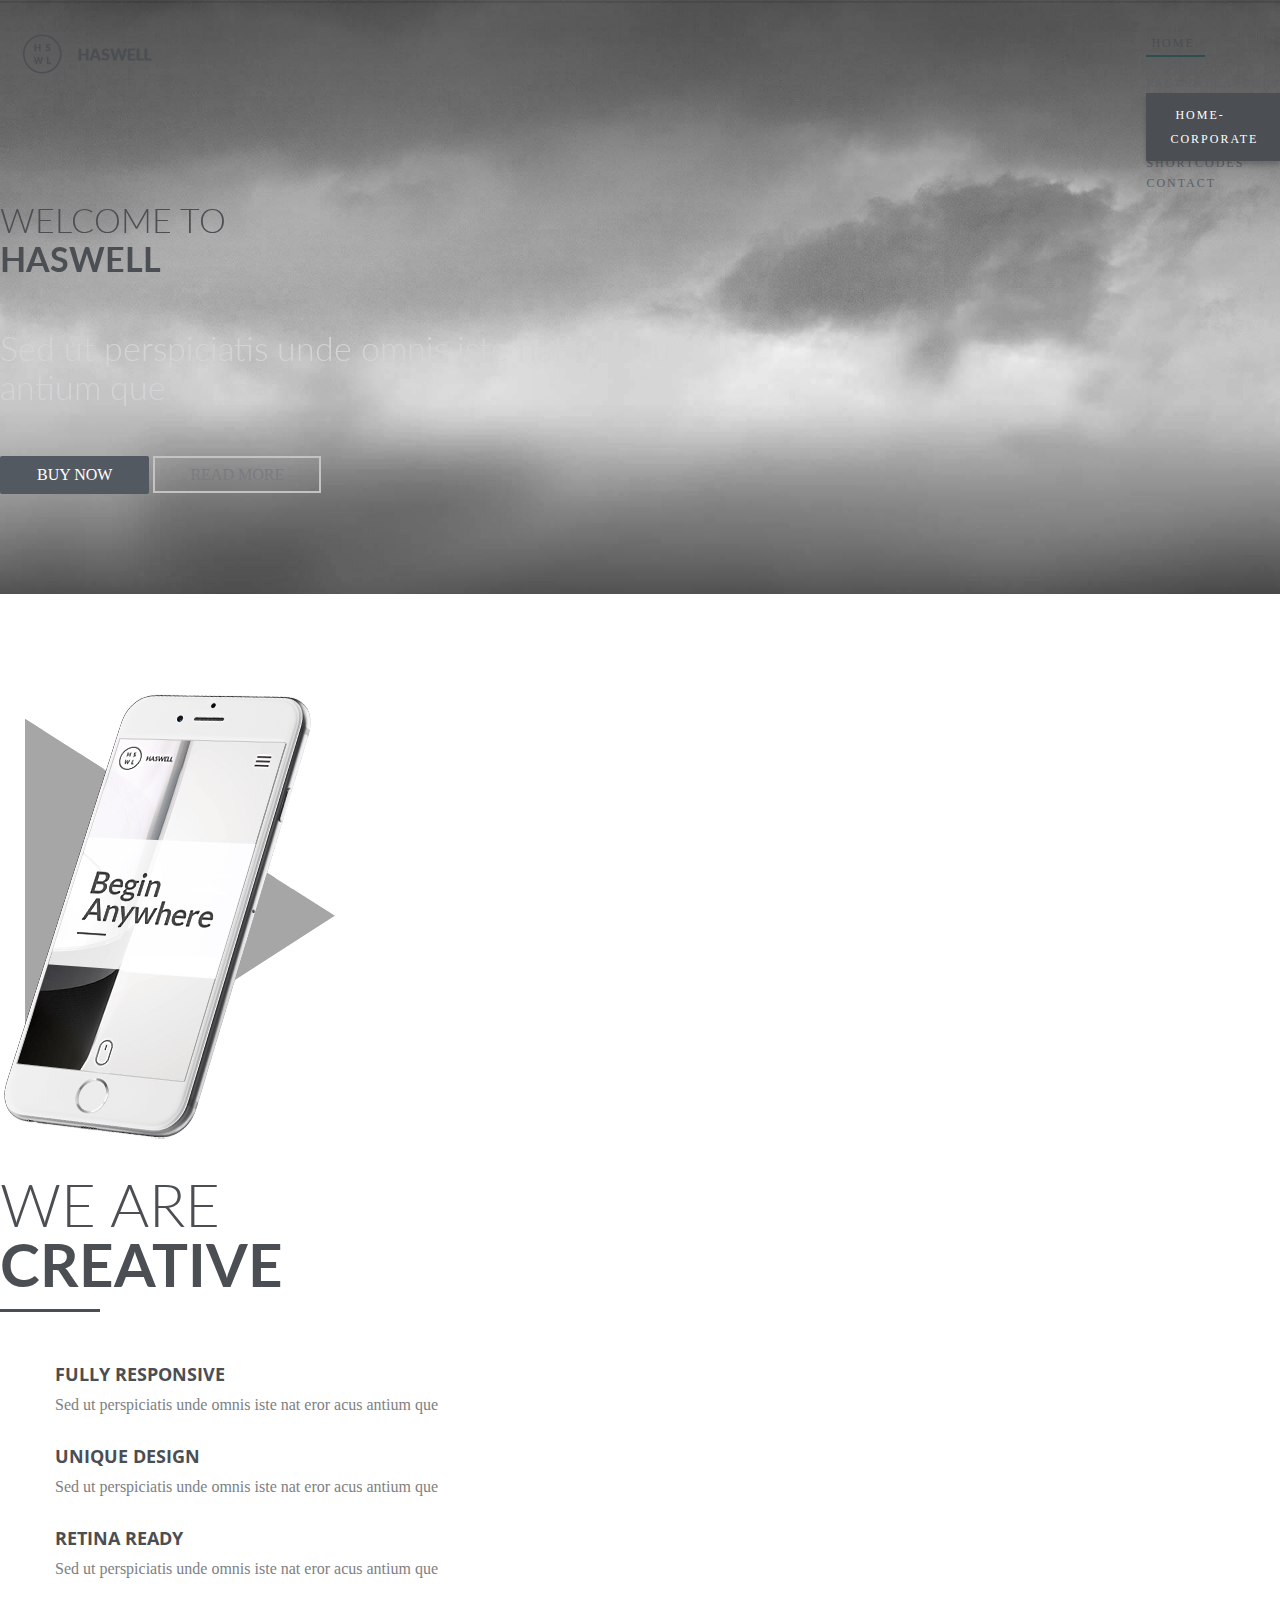
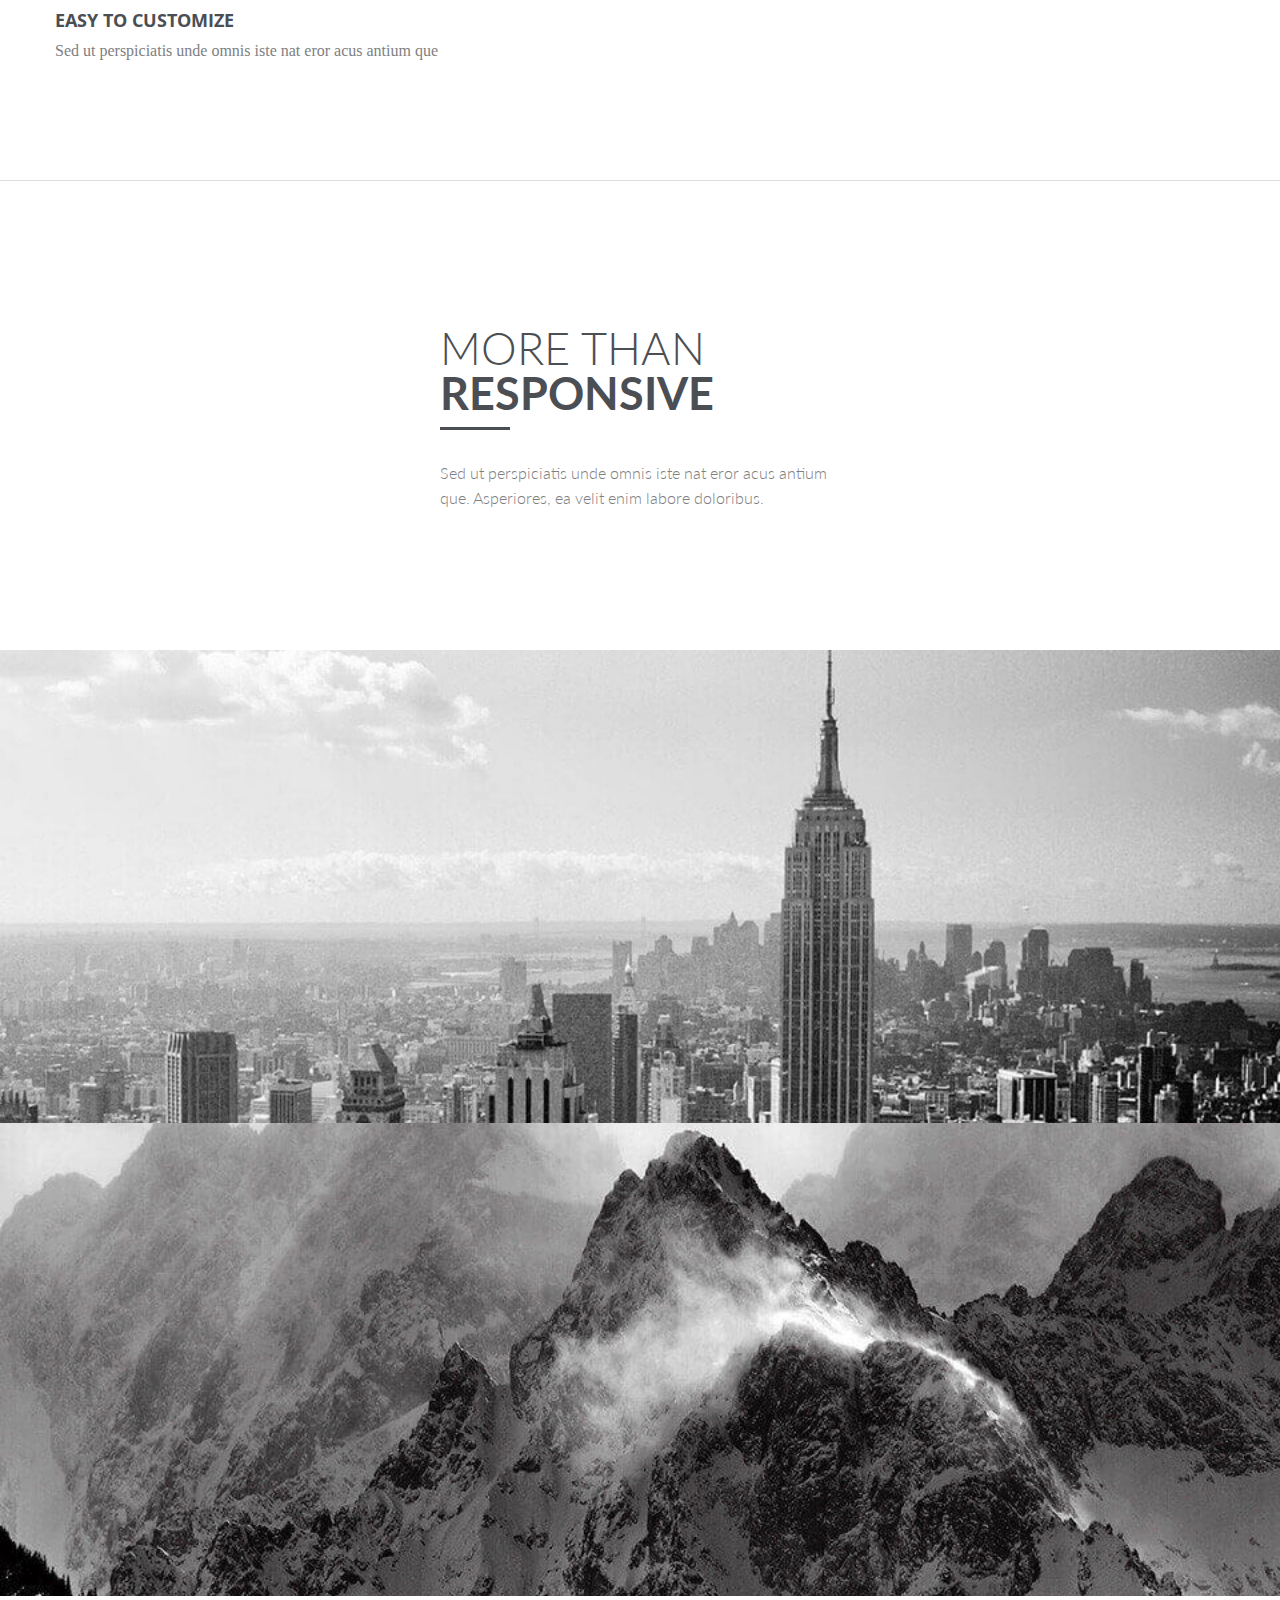
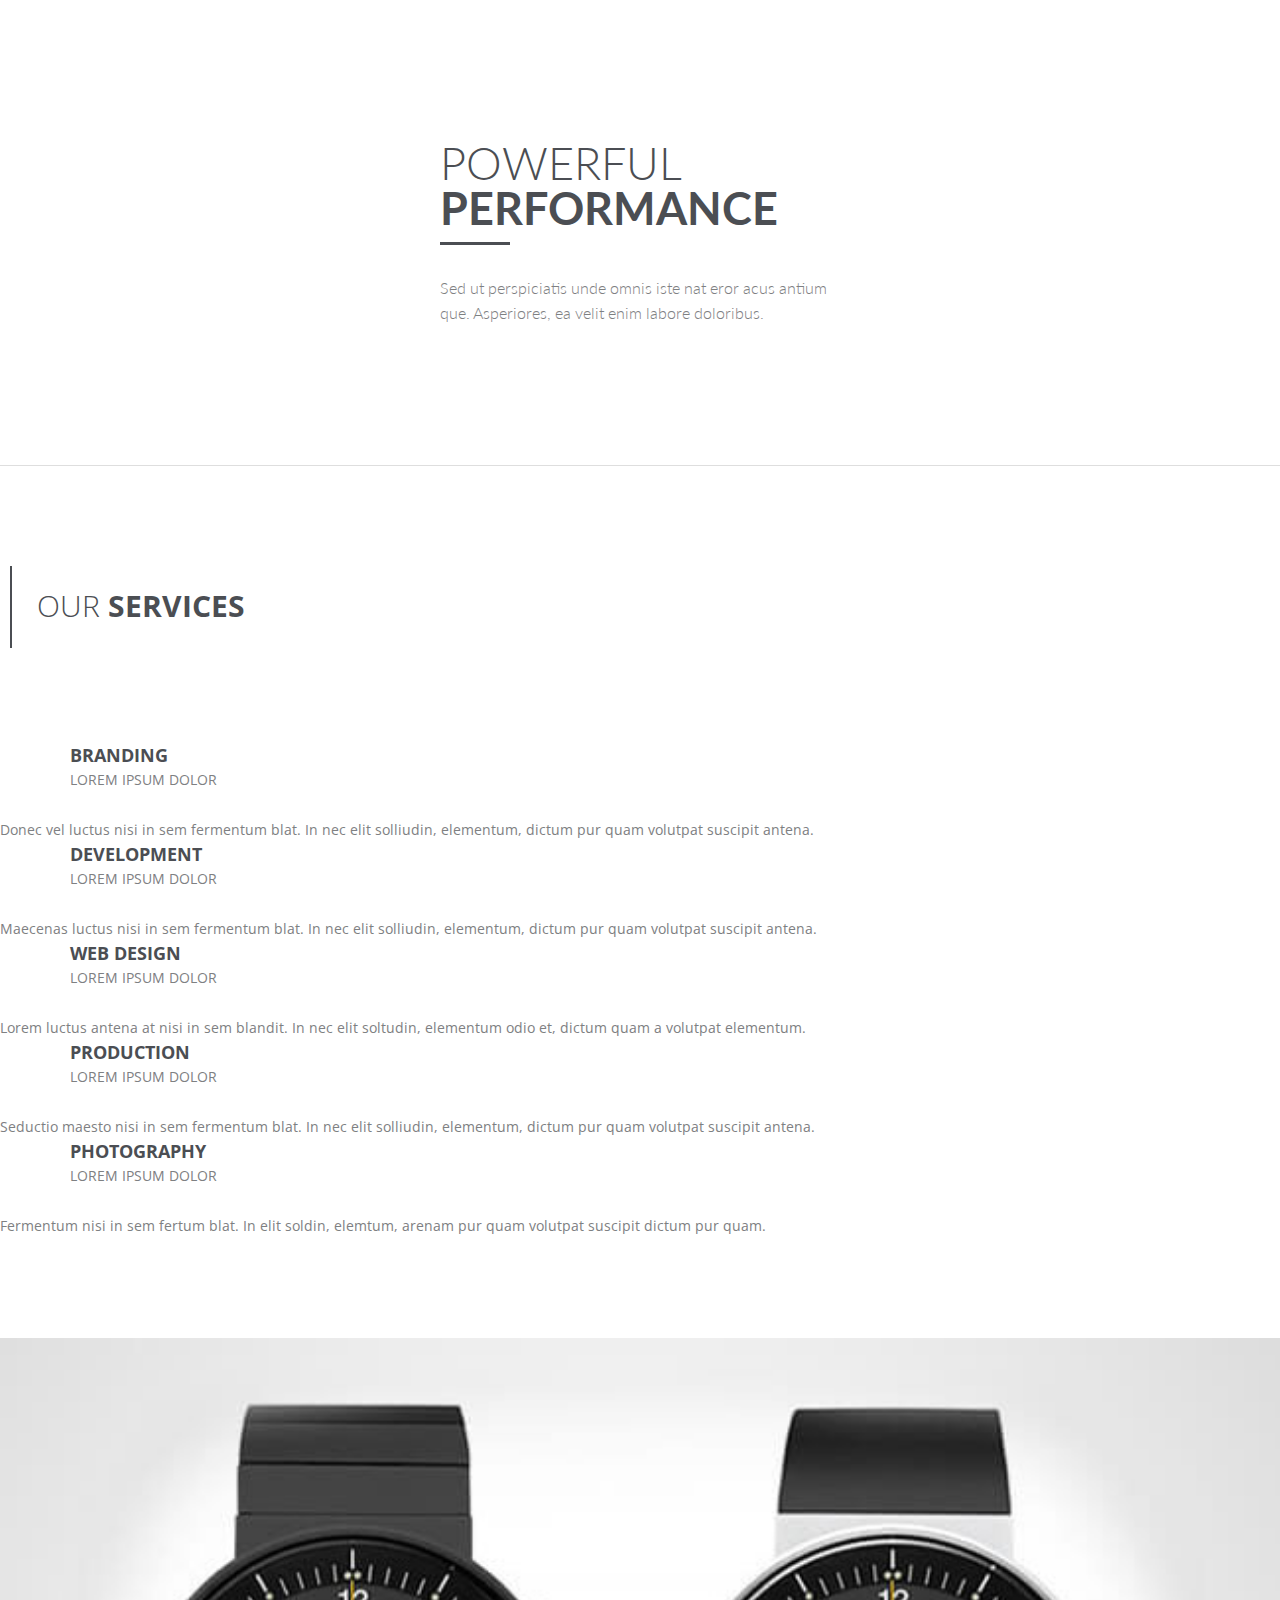
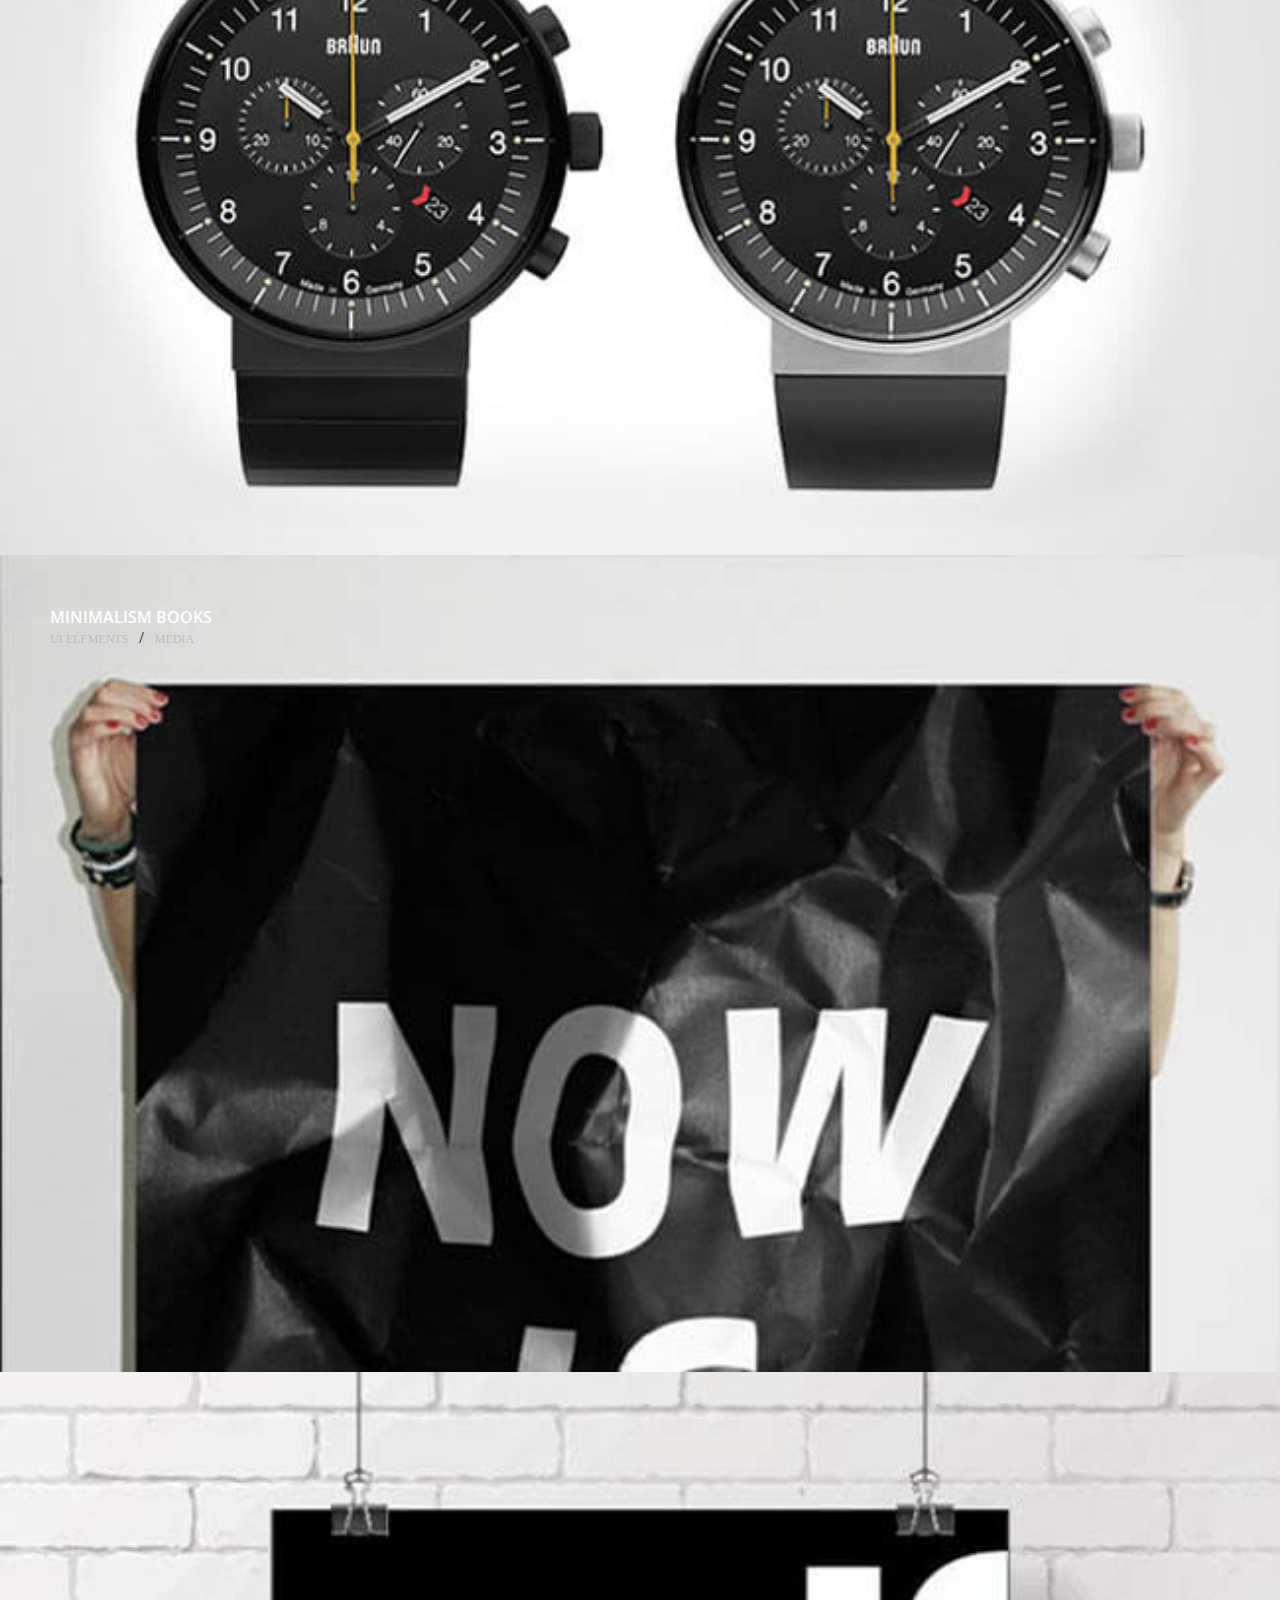
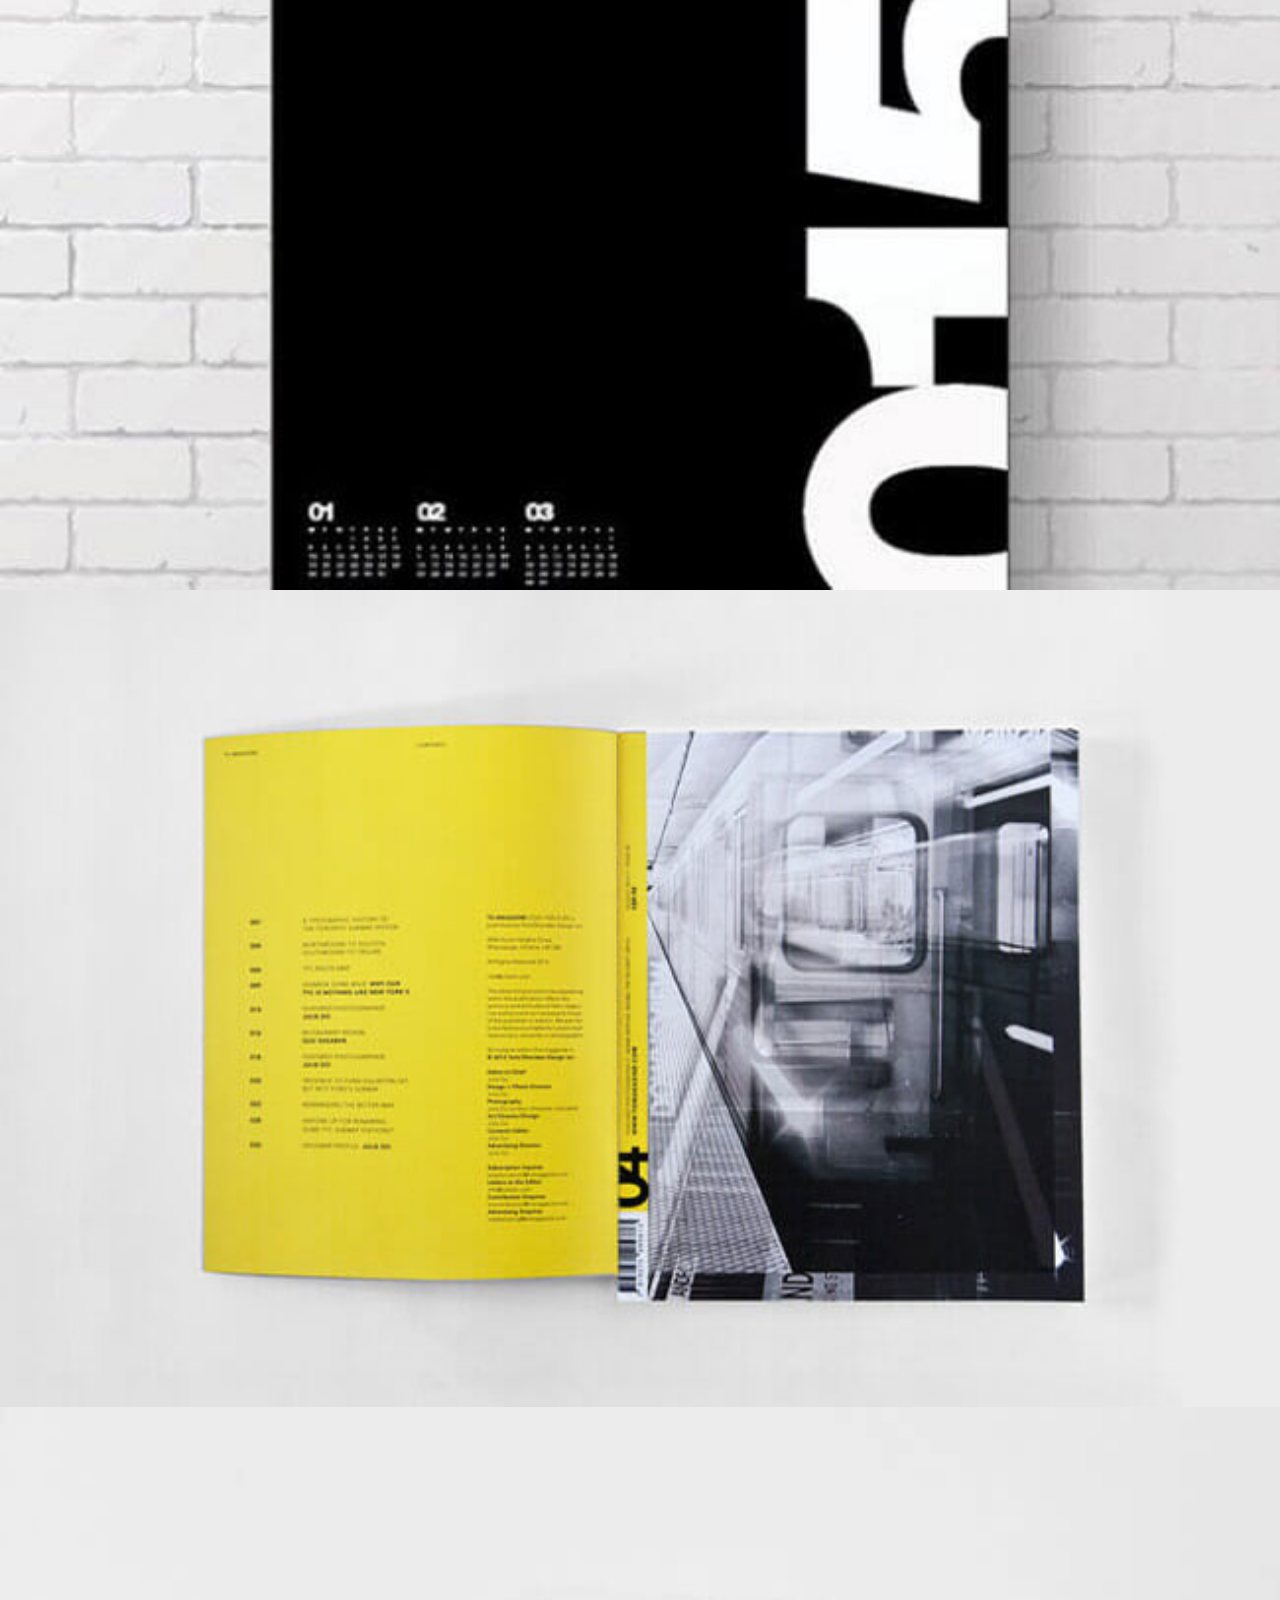
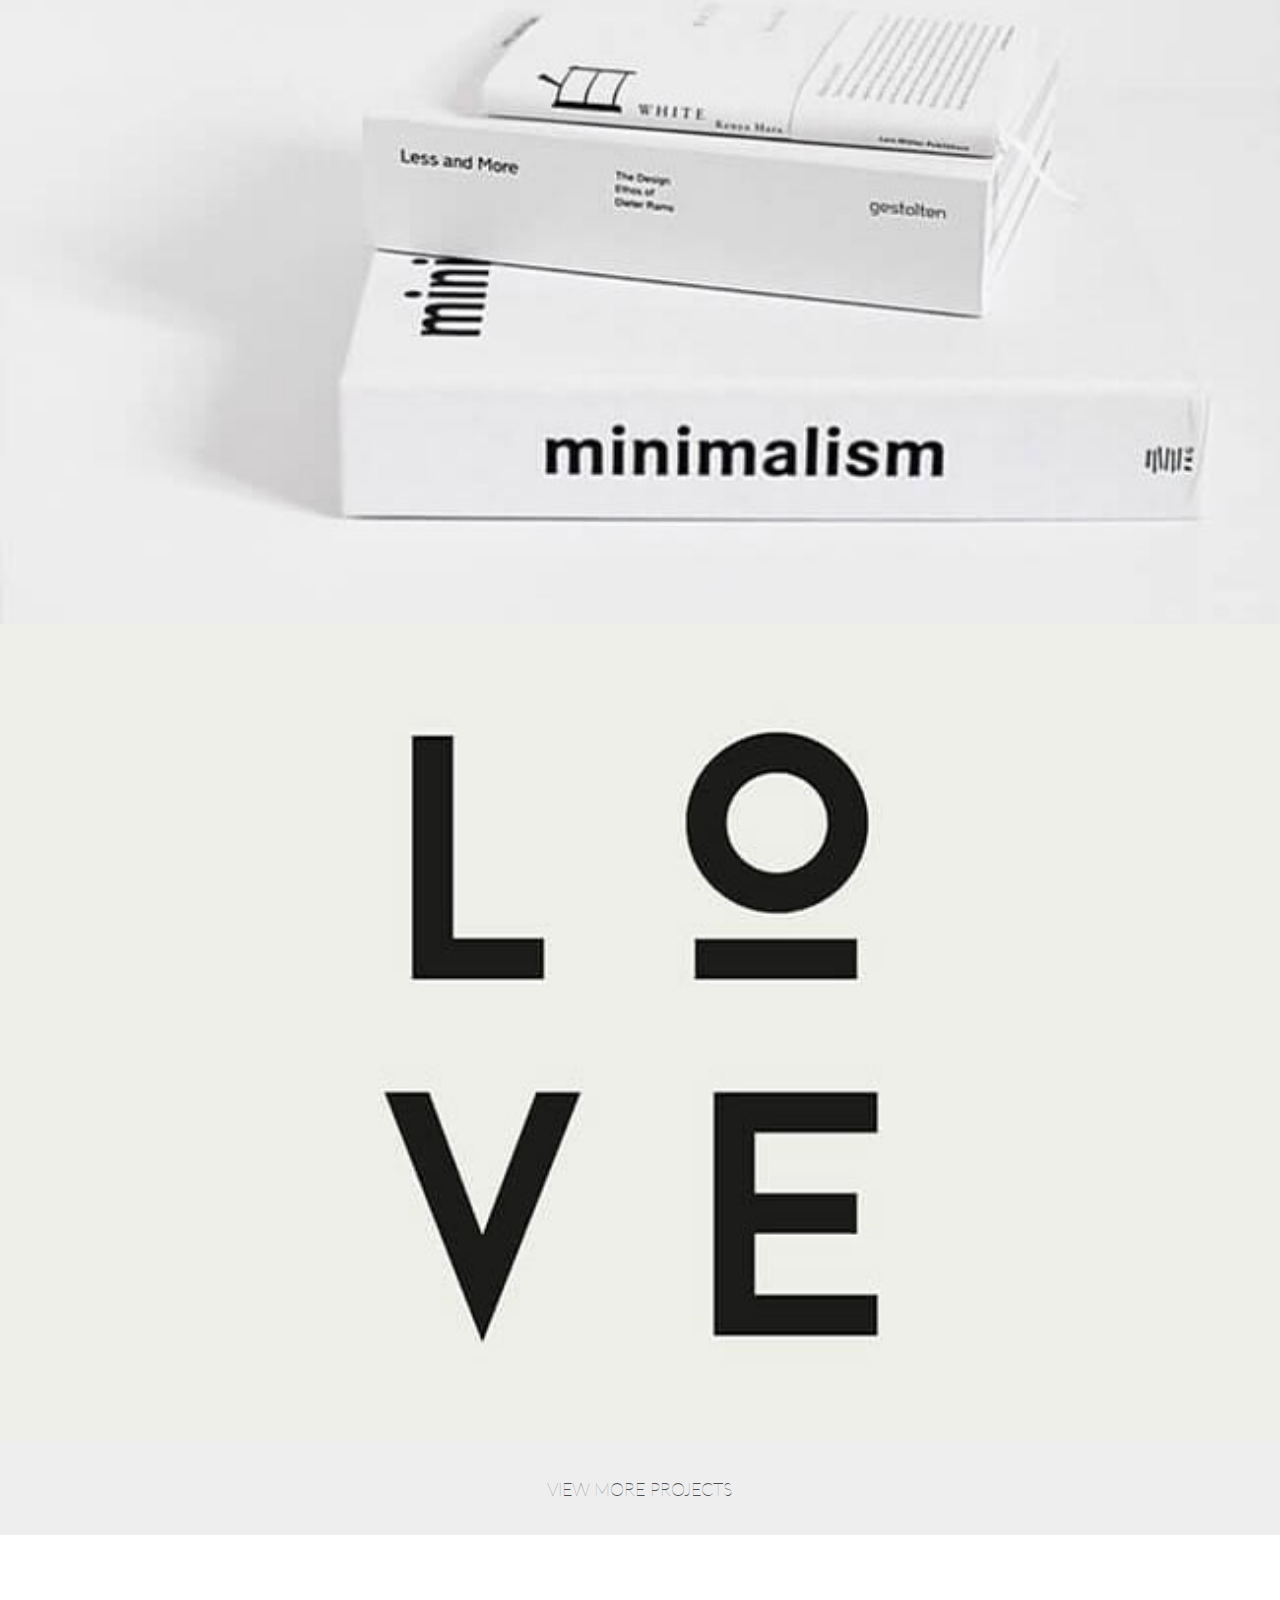
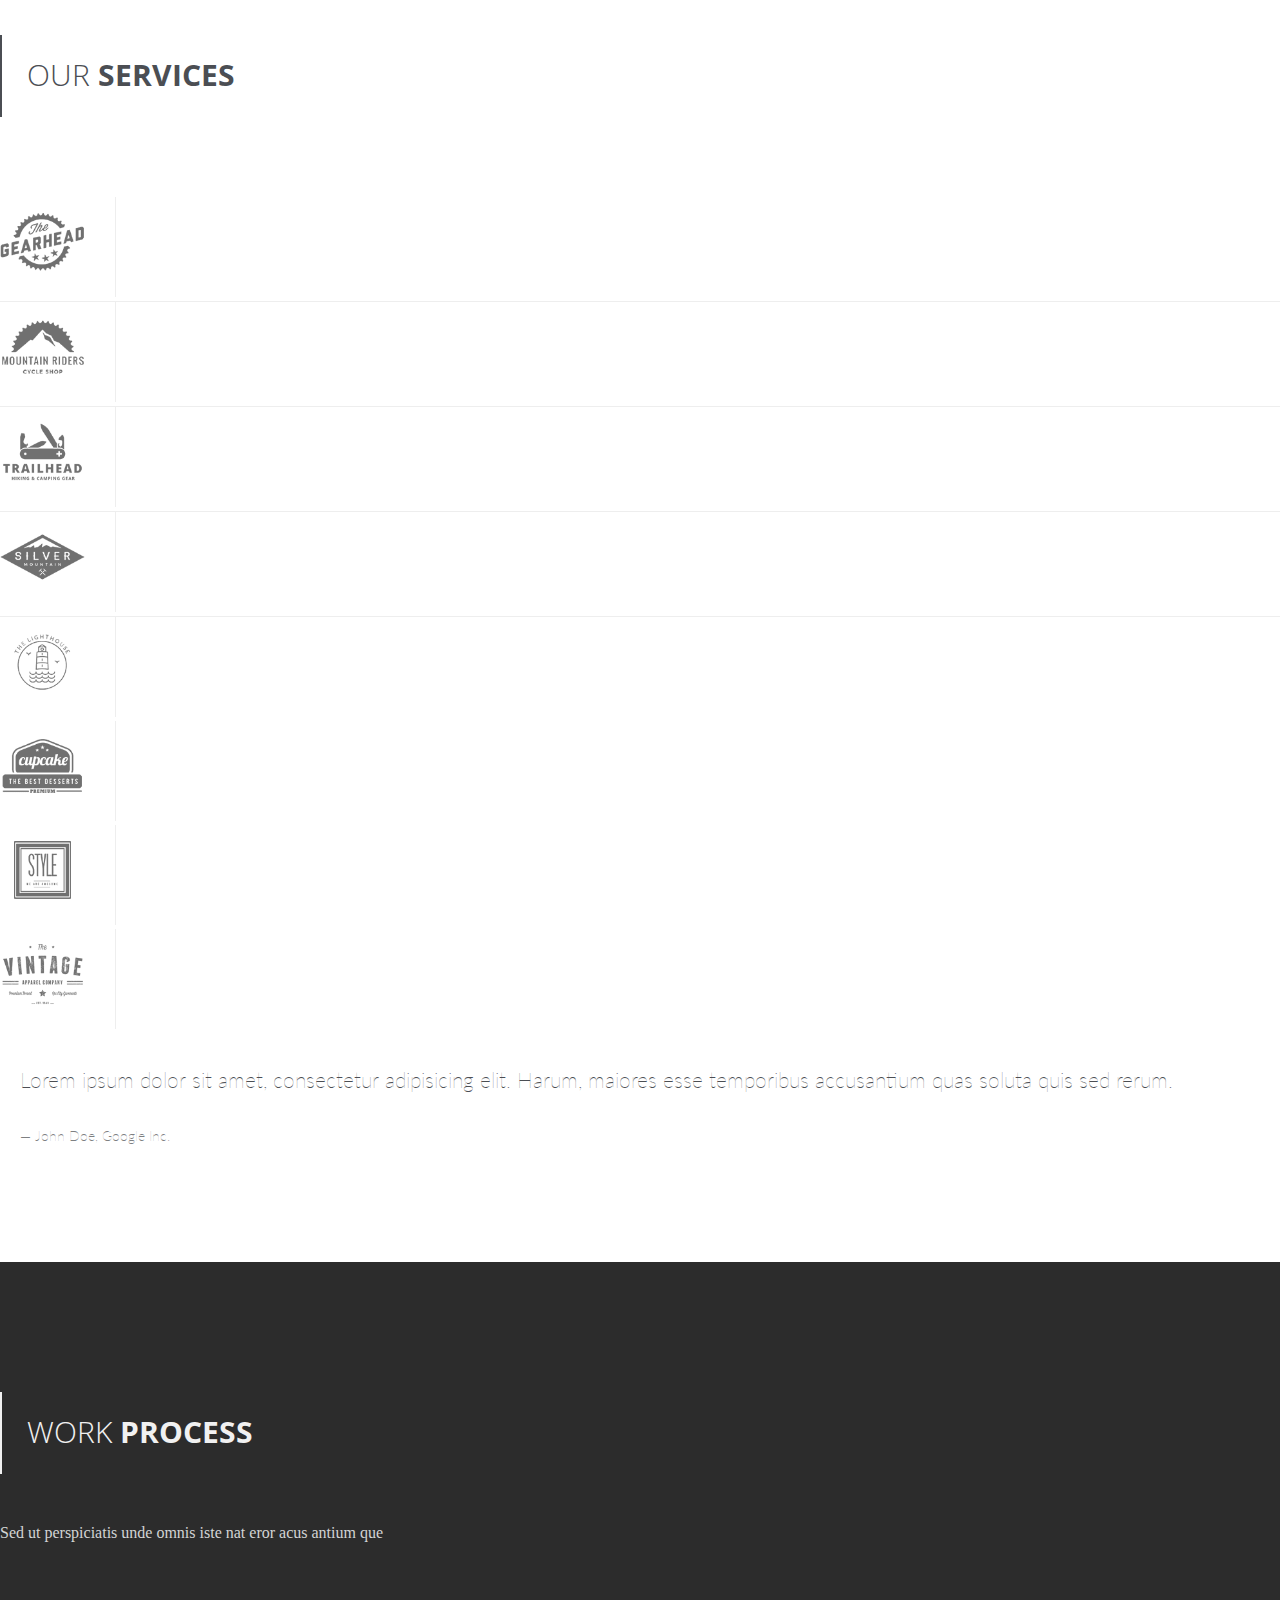
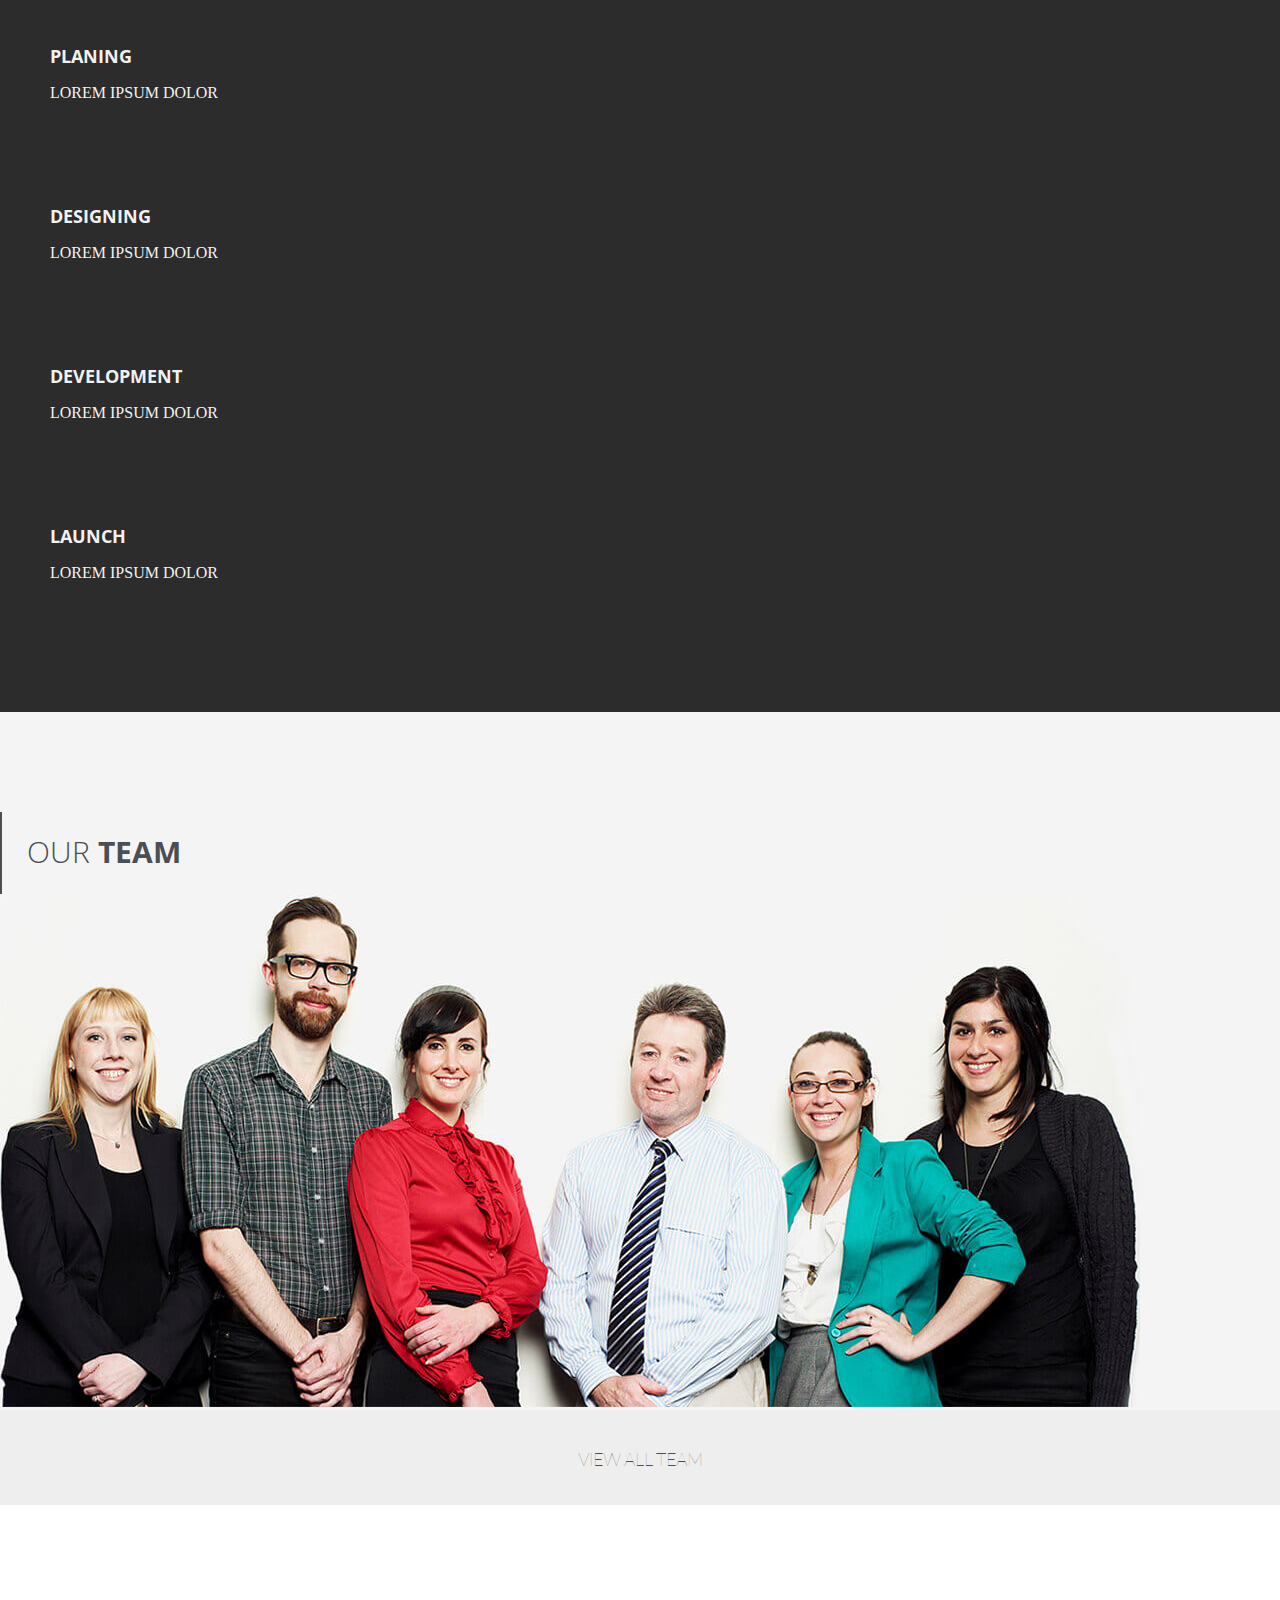
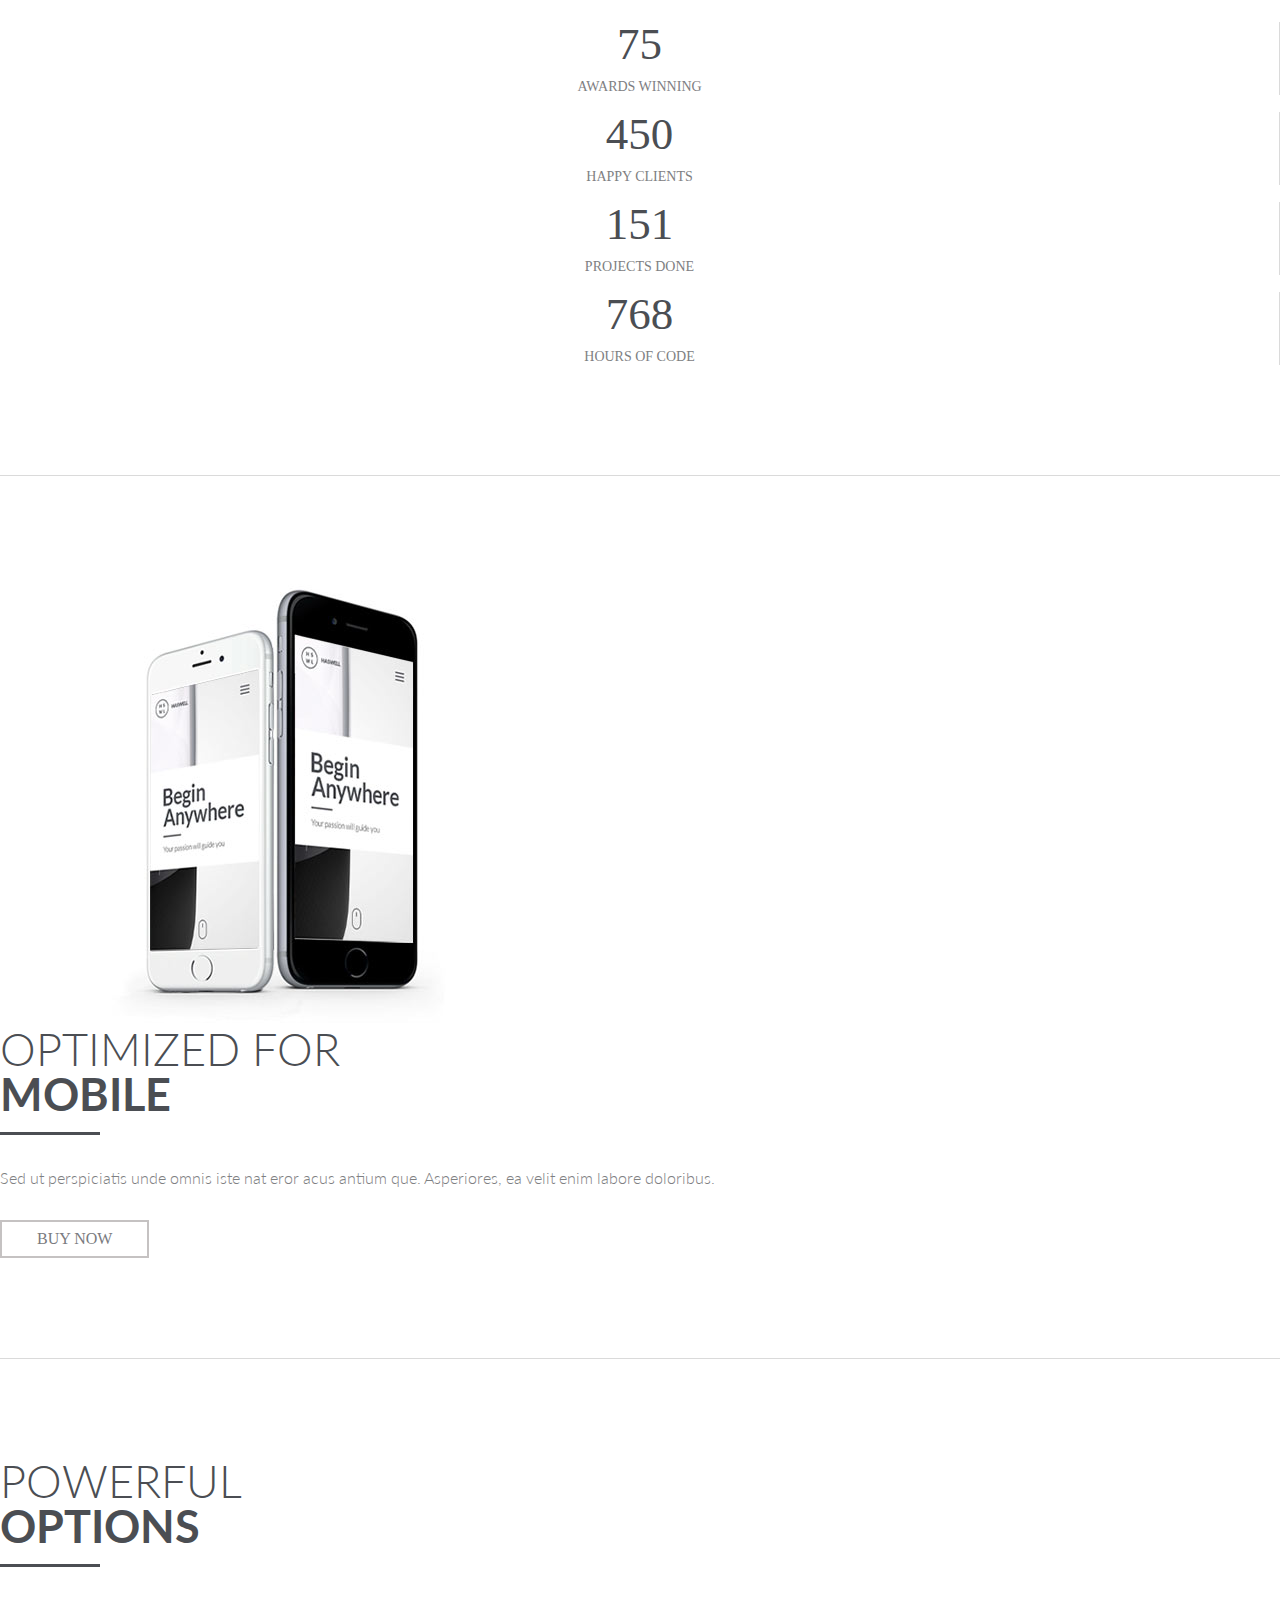
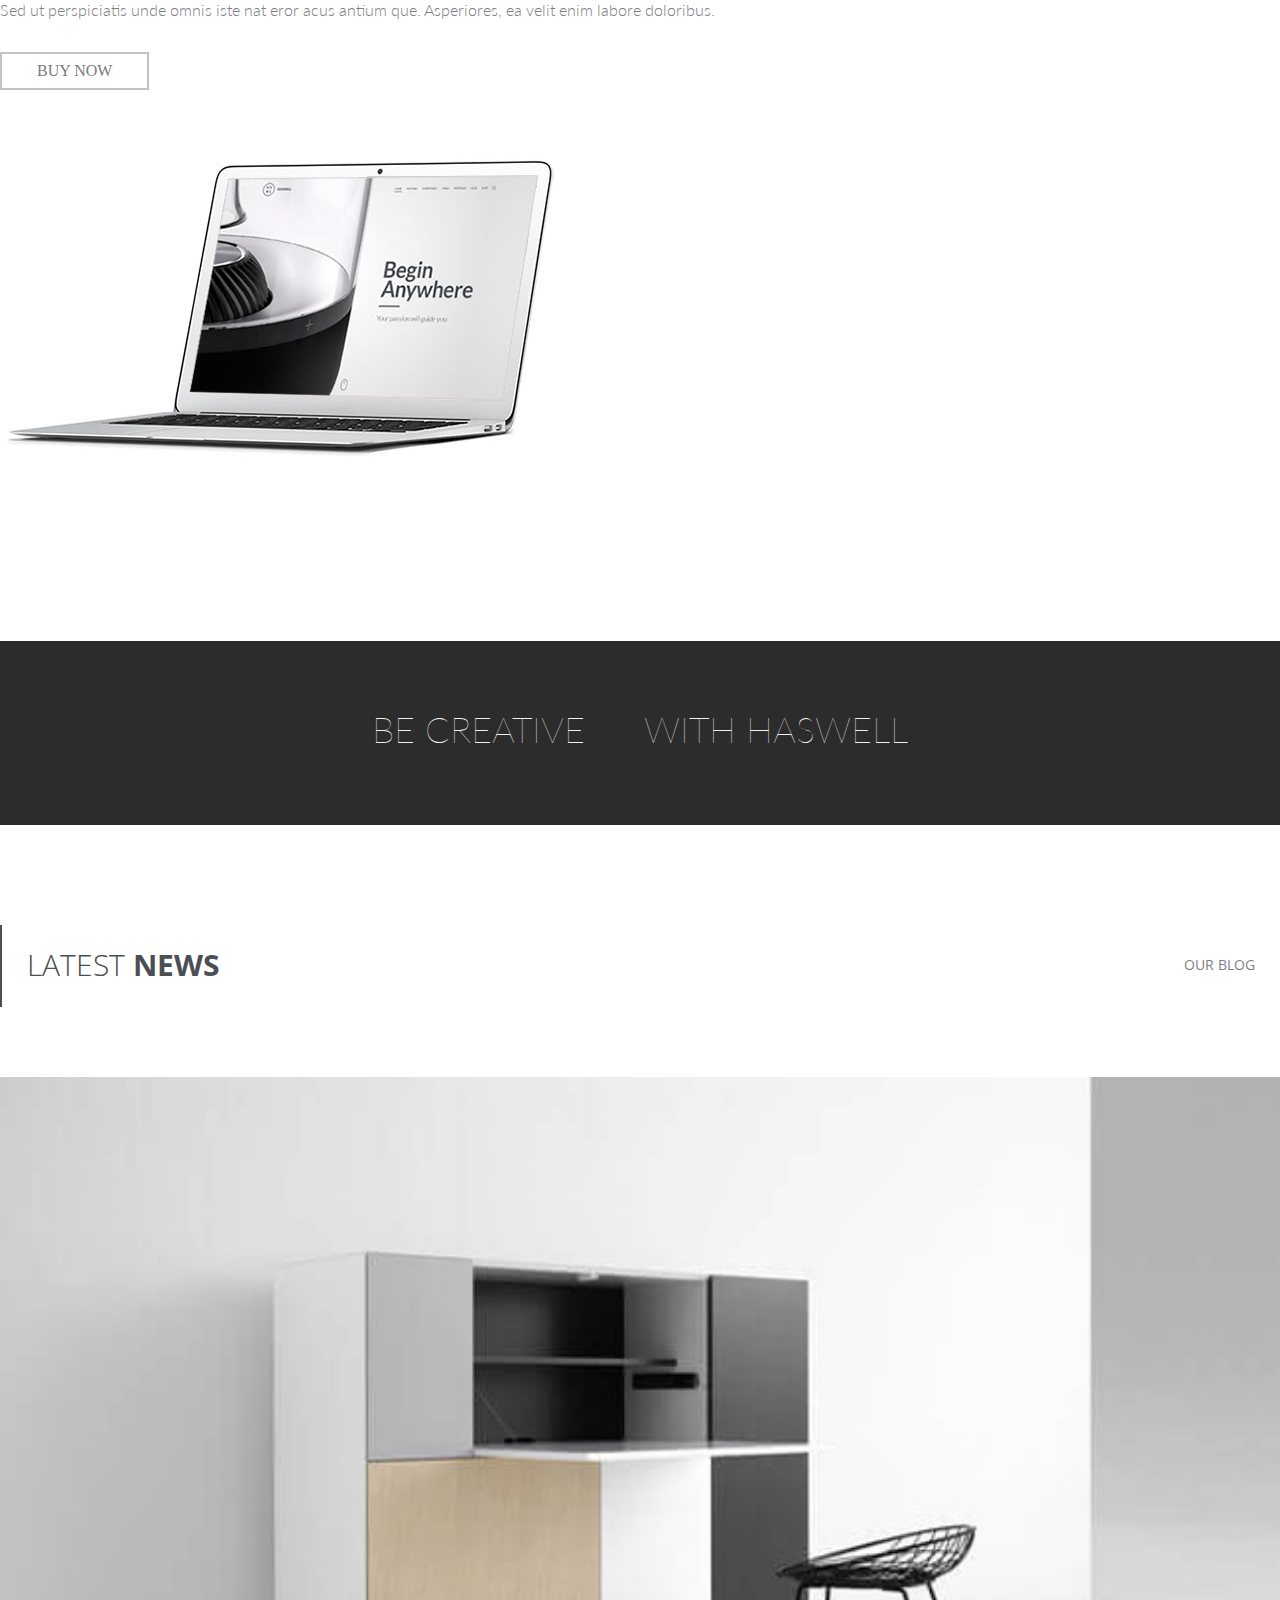
==== commit b4c1a57e: "header fixed" ====
--- a/index.html
+++ b/index.html
@@ -25,7 +25,7 @@
 </head>
 
 <body>
-    <header>
+    <header class="position-fixed">
         <div class="container">
             <div class="row mx-0">
                 <div class="col-2">
@@ -35,7 +35,36 @@
                 </div>
                 <div class="col-10 ">
                     <ul class="d-flex flex-row">
-                        <li class="mx-3 current"><a href="#">HOME</a></li>
+                        <li class="mx-3 current"><a href="#" class="current">HOME</a>
+                        <ul class="sub">
+                            <li class="parent"><a href="#" class="current">Home-Corporate
+                                <span class="open-sub"></span>
+                            </a>
+                        <ul class="sub">
+                            <li class="my-1"><a href="#" class="currentt text-white" >Corporate1</a></li>
+                            <li class="my-2"><a href="#" class="currentt">Corporate2</a></li>
+                            <li class="my-2"><a href="#" class="currentt">Corporate3</a></li>
+                            <li class="my-2"><a href="#" class="currentt">Corporate4</a></li>
+                            <li class="my-2"><a href="#" class="currentt">Corporate5</a></li>
+                            <li class="my-2"><a href="#" class="currentt">Corporate6</a></li>
+                            <li class="my-2"><a href="#" class="d-flex flex-row currentt">Corporate7
+                                <span class="label-new">new</span>
+                            </a></li>
+                            <li class="my-2"><a href="#" class="d-flex flex-row currentt">Corporate8
+                                <span class="label-new">new</span>
+                            </a></li>
+                            <li class="my-2"><a href="#" class="d-flex flex-row currentt">Corporate9
+                                <span class="label-new">new</span>
+                            </a></li>
+                            <li class="my-2"><a href="#" class="d-flex flex-row currentt">Corporate10
+                                <span class="label-new">new</span>
+                            </a></li>
+                            <li class="my-2"><a href="#" class="currentt">Agency
+                                <span class="label-new">new</span>
+                            </a></li>
+
+                        </ul></li>
+                        </ul></li>
                         <li class="mx-3"><a href="#">SLIDERS</a></li>
                         <li class="mx-3"><a href="#">PAGES&FEATURES</a></li>
                         <li class="mx-3"><a href="#">PORTFOLIO</a></li>
@@ -61,7 +90,7 @@
                                 <h3>WELCOME TO
                                     <br>
                                     <span class="bold">HASWELL</span>
-                                    <p>Sed ut perspiciatis unde omnis iste nation acus lorem
+                                    <p>Sed ut perspiciatis unde omnis iste nation acu
                                         <br>
                                         antium que
                                     </p>
@@ -252,6 +281,20 @@
                         <a href="#">
                             <img src="assets/img/pic1.jpg" alt="">
                         </a>
+                    </div>
+                    <div class="post-overlay">
+                        <div class="title-content">
+                            <h3><a href="#">MINIMALISM BOOKS</a></h3>
+                            <span><a href="#">ui elements</a>
+                                <span style="margin-right: 7px;
+                                margin-left: 7px; margin-bottom: 7px;">/</span>
+                                <a href="#">media</a></span>
+                        </div>
+                        <div class="btn-content d-flex flex-row text-center">
+                            <a href="#" class="mx-2"><i
+                                    class="fa-solid fa-magnifying-glass fa-flip-horizontal"></i></a>
+                            <a href="#"><i class="fa-solid fa-link fa-flip-horizontal"></i></a>
+                        </div>
                     </div>
                     <div class="img">
                         <a href="#">
@@ -701,19 +744,19 @@
                             </div>
                             <div class="post-info">
                                 Jule 10
-                              </div>
-                              <div class="post-title">
+                            </div>
+                            <div class="post-title">
                                 <h3><a href="#">The sound of life</a></h3>
-                              </div>
-                              <div class="post-info">
+                            </div>
+                            <div class="post-info">
                                 October 10
-                              </div>
-                              <div class="post-title">
+                            </div>
+                            <div class="post-title">
                                 <h3><a href="#">Time for minimalism</a></h3>
-                              </div>
-                              <div class="post-info">
+                            </div>
+                            <div class="post-info">
                                 September 21
-                             </div>
+                            </div>
                         </div>
                     </div>
                 </div>
--- a/assets/style.css
+++ b/assets/style.css
@@ -12,6 +12,11 @@
     list-style: none !important;
 }
 
+header{
+    background-color: white;
+    padding-left: 100px;
+    width: 100%;
+}
 header .col-2 {
     display: block;
     padding: 33px 0 25px 0;
@@ -19,7 +24,7 @@
     float: left !important;
     position: relative;
     margin-left: -80px;
-    width: 133px;
+    width: 133px !important;
     z-index: 1;
 }
 
@@ -64,16 +69,79 @@
     float: right;
 }
 
-header .col-10 .current a {
-    padding: 38px 3px 5px 3px;
-    margin: 0 12px 17px 12px;
+header .col-10 .current .current {
+    padding: 38px 10px 5px 5px;
     border-bottom: 2px solid #2d4e53;
     color: #4b4e53;
     letter-spacing: 2px;
+    z-index: 905;
     background-color: transparent;
 }
-
-header .col-10 li a {
+header .col-10 .current .sub .current:hover{
+    color: #fff;
+    padding: 0 12px 0px 12px; 
+}
+header .col-10 .current .currentt:hover{
+      padding: 0 12px 0px 12px; 
+      color: #fff;
+}
+header .col-10 ul li .sub{
+    background: #4b4e53;
+    box-shadow: 0 4px 5px rgba(0,0,0,.2);
+    display: block;
+    margin-top: 40px;
+    padding: 10px 10px 10px 24px;
+    position: absolute;
+    z-index: 905;
+}
+header .col-10 ul li .sub .parent{
+    position: relative;
+}
+header .col-10 ul li .sub li {
+    font-size: 12px;
+    line-height: 24px;
+    text-transform: uppercase;
+}
+header .col-10 ul li .sub a.current{
+    color: #fff !important;
+    transition: all .2s ease 0s;
+    border: 0;
+}
+header .col-10 ul li .sub .sub{
+    left: 100%;
+    top: -10px;
+    opacity: 0;
+}
+header .col-10 ul li .sub .parent .current:hover header .col-10 ul li .sub .sub{
+    opacity: 1;
+}
+header .col-10 .sub{
+    background: #4b4e53;
+    box-shadow: 0 4px 5px rgba(0,0,0,.2);
+    display: block;
+    margin: 0;
+    padding: 10px 10px 10px 24px;
+    position: absolute;
+    z-index: 905;
+}
+header .col-10 .label-new{
+    margin-left: 5px;
+    background-color: #fde801;
+    color: #2a2b2f!important;
+    transition-property: all!important;
+    padding: 4px 6px 4px 5px;
+    font-size: 9px;
+    font-weight: 700;
+    line-height: 21px;
+    vertical-align: middle;
+}
+header .col-10 .sub .sub a{
+    padding-right: 50px;
+}
+header .col-10 .sub a {
+    color: #d3d3d3;
+}
+header .col-10 li a{
     font-size: 12px;
     color: #5c6066;
     z-index: 1;
@@ -365,6 +433,55 @@
     max-width: 100%;
     height: auto;
 }
+#picture .post-overlay{
+    padding: 50px !important;
+    position: absolute;
+    margin-top: 0;
+    margin-left: 0;
+    width: 100%;
+    height: 100%;
+    opacity: 1;
+    z-index: 2;
+    transition: all .3s cubic-bezier(.3,.1,.58,1);
+    margin: 0;
+    border: 0;
+    outline: 0;
+}
+#picture .post-overlay .title-content{
+    transition: all .4s cubic-bezier(.3,.1,.58,1);
+    margin: 0;
+    padding: 0;
+    border: 0;
+    outline: 0;
+}
+#picture .post-overlay .title-content h3{
+    margin: 0;
+    font-family: 'Open Sans',Arial,Helvetica,sans-serif;
+    font-size: 16px;
+    line-height: 24px;
+    font-weight: 600;
+    color: #4b4e53;
+}
+#picture .post-overlay .title-content h3 a{
+    color: #fff;
+    outline: 0!important;
+    transition: all .3s ease 0s;
+}
+#picture .post-overlay .title-content span a{
+    color: #bebebe;
+    font-size: 12px;
+    text-transform: uppercase;
+}
+#picture .post-overlay .btn-content a{
+    color: #bebebe;
+    font-size: 18px;
+}
+#picture .post-overlay .title-content span a:hover{
+    color: #fff;
+}
+#picture .post-overlay .btn-content a:hover{
+    color: #fff;
+}
 
 .view-more {
     margin-top: -1px;
@@ -728,7 +845,7 @@
 #slider {
     background: url('../assets/img/sky.jpg');
     background-size: 100%;
-    padding-top: 100px;
+    padding-top: 200px;
     padding-bottom: 100px;
 }
 
@@ -997,4 +1114,233 @@
     font-size: inherit;
     text-rendering: auto;
     -webkit-font-smoothing: antialiased;
+}
+
+/* PORTFOLIO GRID */
+#page-small{
+    background-color: #eee;
+    padding-top: 60px;
+    padding-bottom: 60px;
+}
+#page-small .col-8 h1{
+    font-size: 24px;
+    color: #4b4e53;
+    line-height: 25px;
+    letter-spacing: 5px !important;
+    font-weight: 400;
+    text-transform: uppercase;
+}
+#page-small .breadcrumpt{
+    text-align: right;
+    font-size: 11px;
+    letter-spacing: 2px;
+    color: #7e8082;
+    text-transform: uppercase;
+}
+#page-small .breadcrumpt a{
+    color: #7e8082;
+}
+#development{
+    padding-top: 100px;
+    padding-bottom: 100px;
+    border-bottom: 1px solid #dadada;
+}
+#development .col-4 h2{
+    margin-bottom: 30px!important;
+    margin: 0;
+    padding: 15px 20px 17px 23px;
+    font-family: 'Open Sans',Arial,Helvetica,sans-serif;
+    font-size: 23px;
+    font-weight: 400;
+    letter-spacing: 3px;
+    line-height: 32px;
+    color: #4b4e53;
+    border-left: #4b4e53 2px solid;
+}
+#development .col-4 p{
+    margin: 0 0 10px;
+    color: #7e8082;
+}
+#development .col-8 .post-img img{
+    transition: all .3s cubic-bezier(.3,.1,.58,1);
+    width: 100%;
+    display: block;
+    overflow: hidden;
+    max-width: 100%;
+    height: auto;
+}
+/* 4 COLUMN */
+#light-bg{
+    background-color: #eee;
+}
+#light-bg .container{
+    padding-left: 30px;
+    padding-right: 30px;
+    padding-bottom: 40px;
+    padding-top: 50px;
+    background-color: #fff;
+}
+#light-bg .filter{
+    list-style: none;
+    padding: 0;
+    margin: 0 0 45px 0;
+    font-size: 13px;
+    text-transform: uppercase;
+    letter-spacing: 2px;
+    color: #555;
+    cursor: default;
+}
+#light-bg .filter a.active{
+    color: #101010;
+    border-color: #101010;
+    cursor: default;
+}
+#light-bg .filter a{
+    display: inline-block;
+    margin: 0 21px;
+    margin-bottom: 5px;
+    color: #999;
+    border-bottom: 1px solid transparent;
+    transition: all .27s cubic-bezier(0,0,.58,1);
+}
+#light-bg .filter a:hover{
+    color: #101010;
+    cursor: pointer;
+}
+#light-bg .img{
+    position: relative;
+    height: 832.5px;
+}
+/* #light-bg .img .col-3{
+    position: absolute;
+    left: 0px;
+    top: 0px;
+} */
+#light-bg .img .col-3 a{
+    display: block;
+    overflow: hidden;
+    padding: 0;
+    margin: 0;
+}
+#light-bg .img .col-3 a .post-img{
+    position: relative;
+    overflow: hidden;
+}
+#light-bg .img .col-3 a .post-img img{
+    transition: all .3s cubic-bezier(.3,.1,.58,1);
+    width: 100%;
+    display: block;
+    max-width: 100%;
+    height: auto;
+    overflow: hidden;
+    -webkit-transition: all .3s cubic-bezier(.3,.1,.58,1);
+}
+#light-bg .post-overlay{
+    padding: 30px;
+    position: absolute;
+    background-color: black;
+    top: 0;
+    left: 0;
+    display: none;
+    width: 255px;;
+    height: 250px;
+    opacity: 0.8;
+    z-index: 2;
+    transition: all .3s cubic-bezier(.3,.1,.58,1);
+    margin: 0;
+    border: 0;
+    outline: 0;
+    /* padding-top: 20px; */
+}
+#light-bg .img .col-3:hover .post-overlay{
+    display: block;
+
+} 
+#light-bg .img .col-3:hover .post-img img{
+    transform: scale(1.3) translateZ(0);
+
+}
+#light-bg .post-img::after{
+    content: "";
+    display: block;
+    width: 100%;
+    height: 100%;
+    position: absolute;
+    top: 0;
+    left: 0;
+    background: rgba(255,255,255,0);
+    transition: all .27s cubic-bezier(.3,.1,.58,1);
+}
+#light-bg .post-overlay  h3 a{
+    margin: 0;
+    font-family: 'Open Sans',Arial,Helvetica,sans-serif;
+    font-size: 16px;
+    line-height: 24px;
+    color: white; 
+    font-weight: 600;
+}
+#light-bg .post-overlay i{
+    color: #bebebe;
+}
+#light-bg .post-overlay i:hover{
+    color: #fff;
+}
+#light-bg .post-overlay span{
+    color: #bebebe;
+    display: flex;
+    flex-direction: row;
+}
+#light-bg .post-overlay span a{
+    color: #bebebe;
+    font-size: 12px;
+    text-transform: uppercase;
+}
+#light-bg .post-overlay span a:hover{
+    color: #fff;
+}
+/* SHOP-SINGLE */
+#single{
+    padding-top: 140px;
+    padding-bottom: 140px;
+    width: 100%;
+    display: block;
+    position: relative;
+    overflow: hidden;
+}
+#single .container{
+    padding-right: 15px;
+    padding-left: 15px;
+    margin-right: auto;
+    margin-left: auto;
+}
+#single .row{
+    margin-right: -15px;
+    margin-left: -15px;
+}
+#single .col-4{
+    margin-bottom: 50px;
+}
+#single .img{
+    margin-bottom: 25px;
+}
+#single .img img{
+    max-width: 100%;
+    height: auto;
+    width: 100%;
+}
+#single .sale{
+    position: absolute;
+     margin-top: -20px;
+    margin-right: 3px; 
+    font-size: 13px;
+}
+#single .sale span{
+    display: inline-block;
+    padding-top: 17px;
+    height: 60px;
+    width: 60px;
+    text-align: center;
+    border-radius: 50%;
+    background: #ffea00;
+    color: #4b4e53;
 }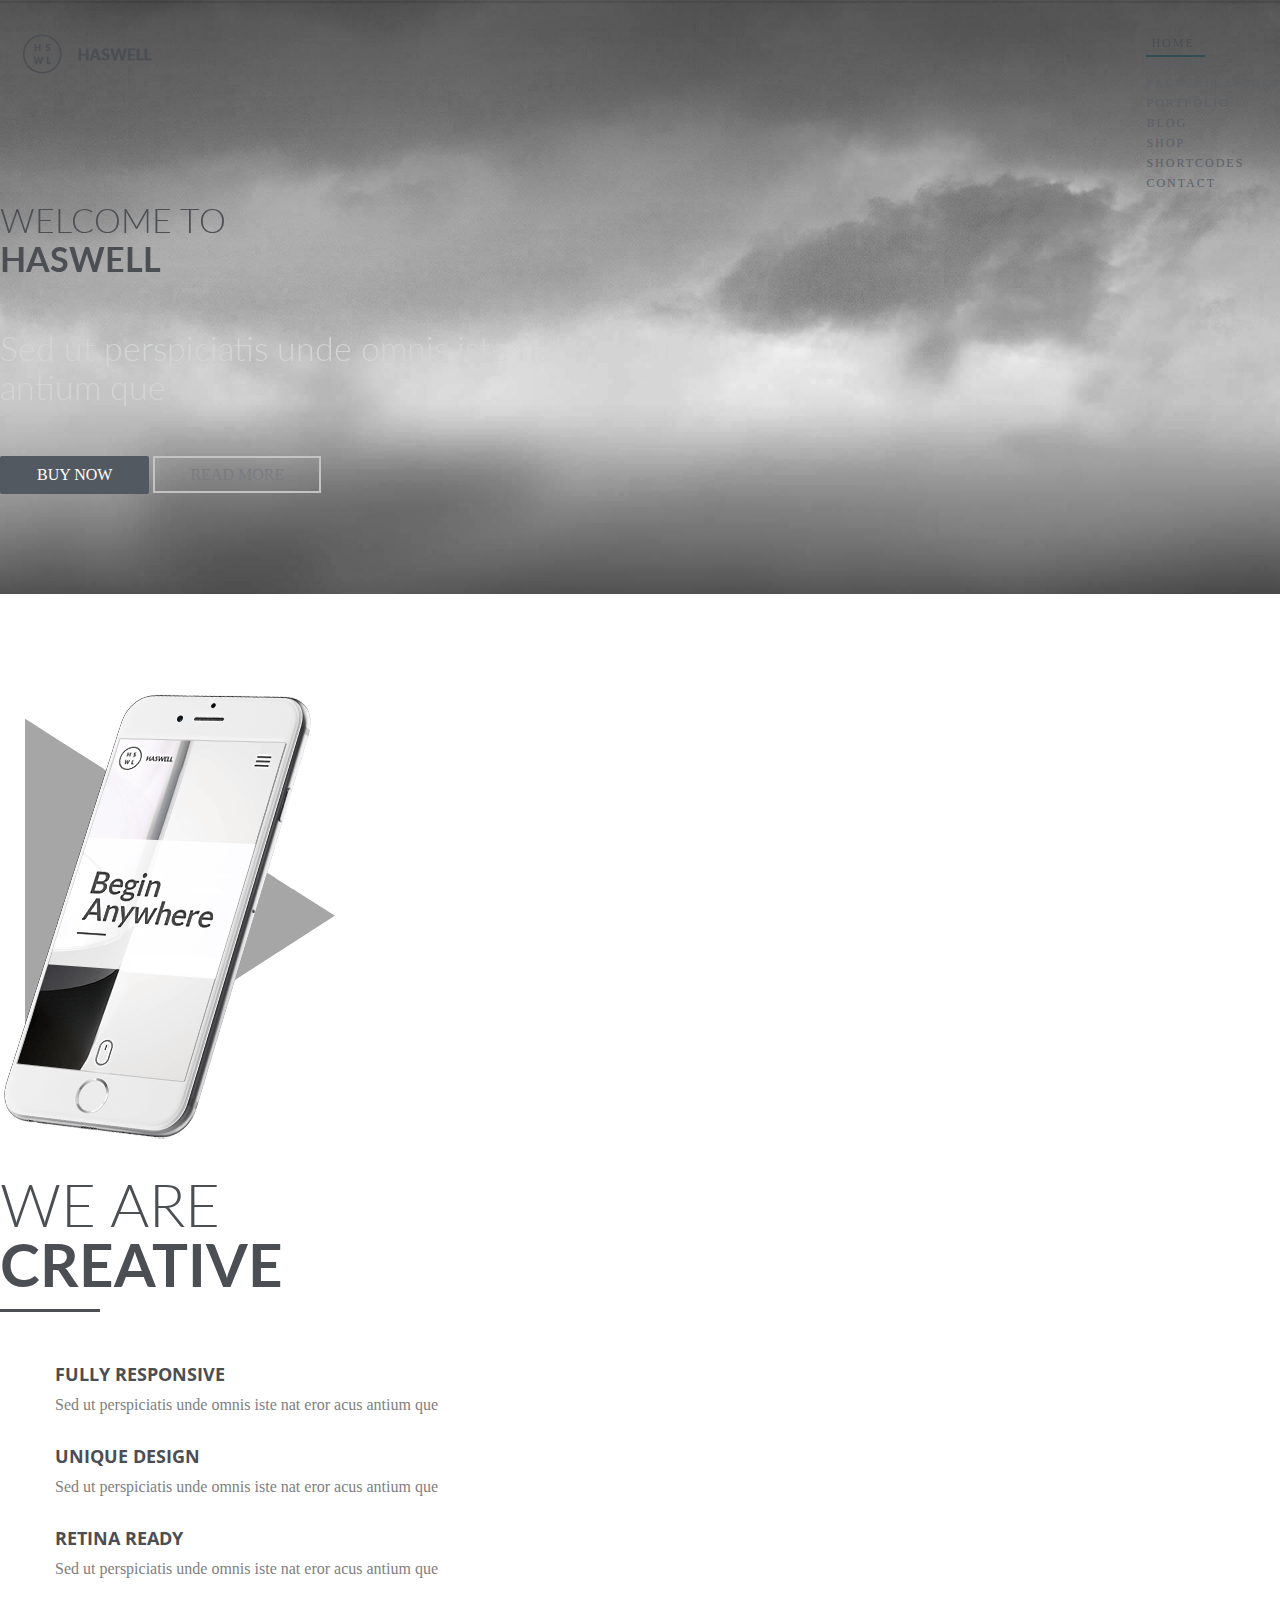
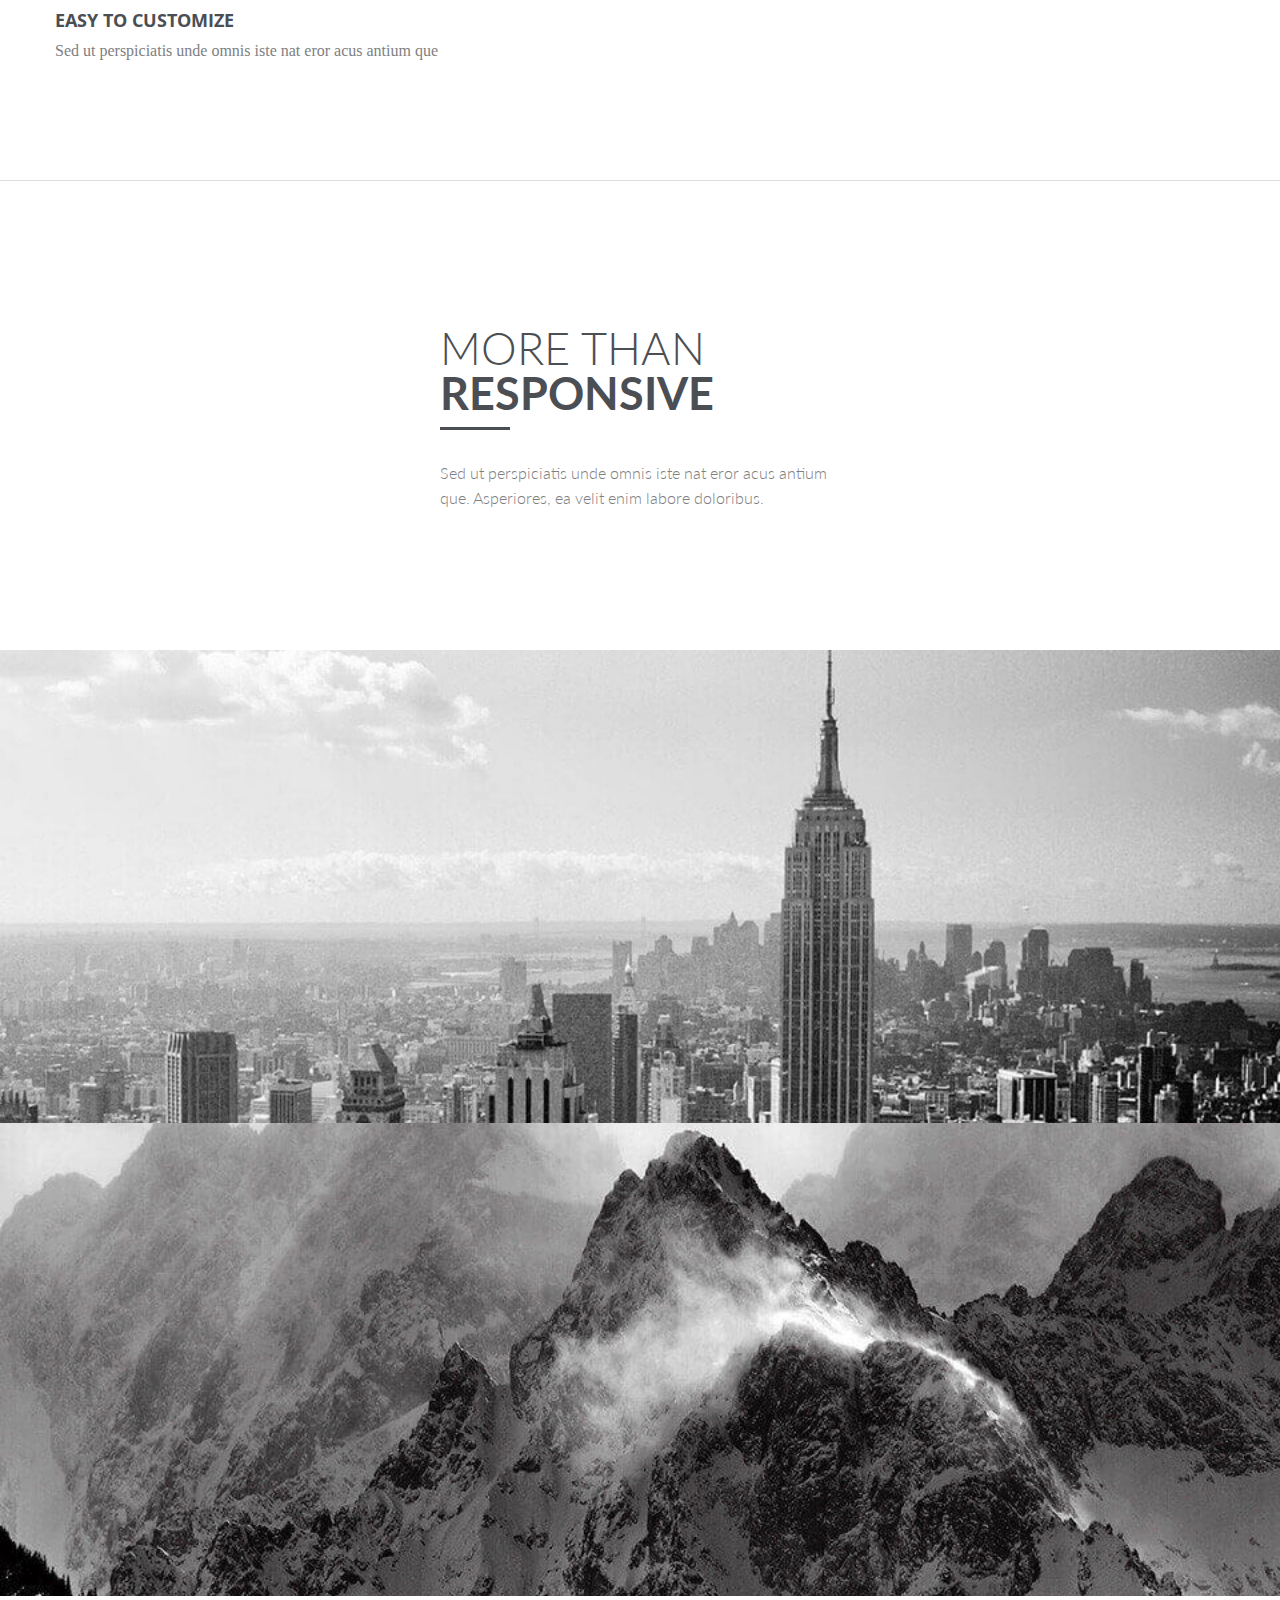
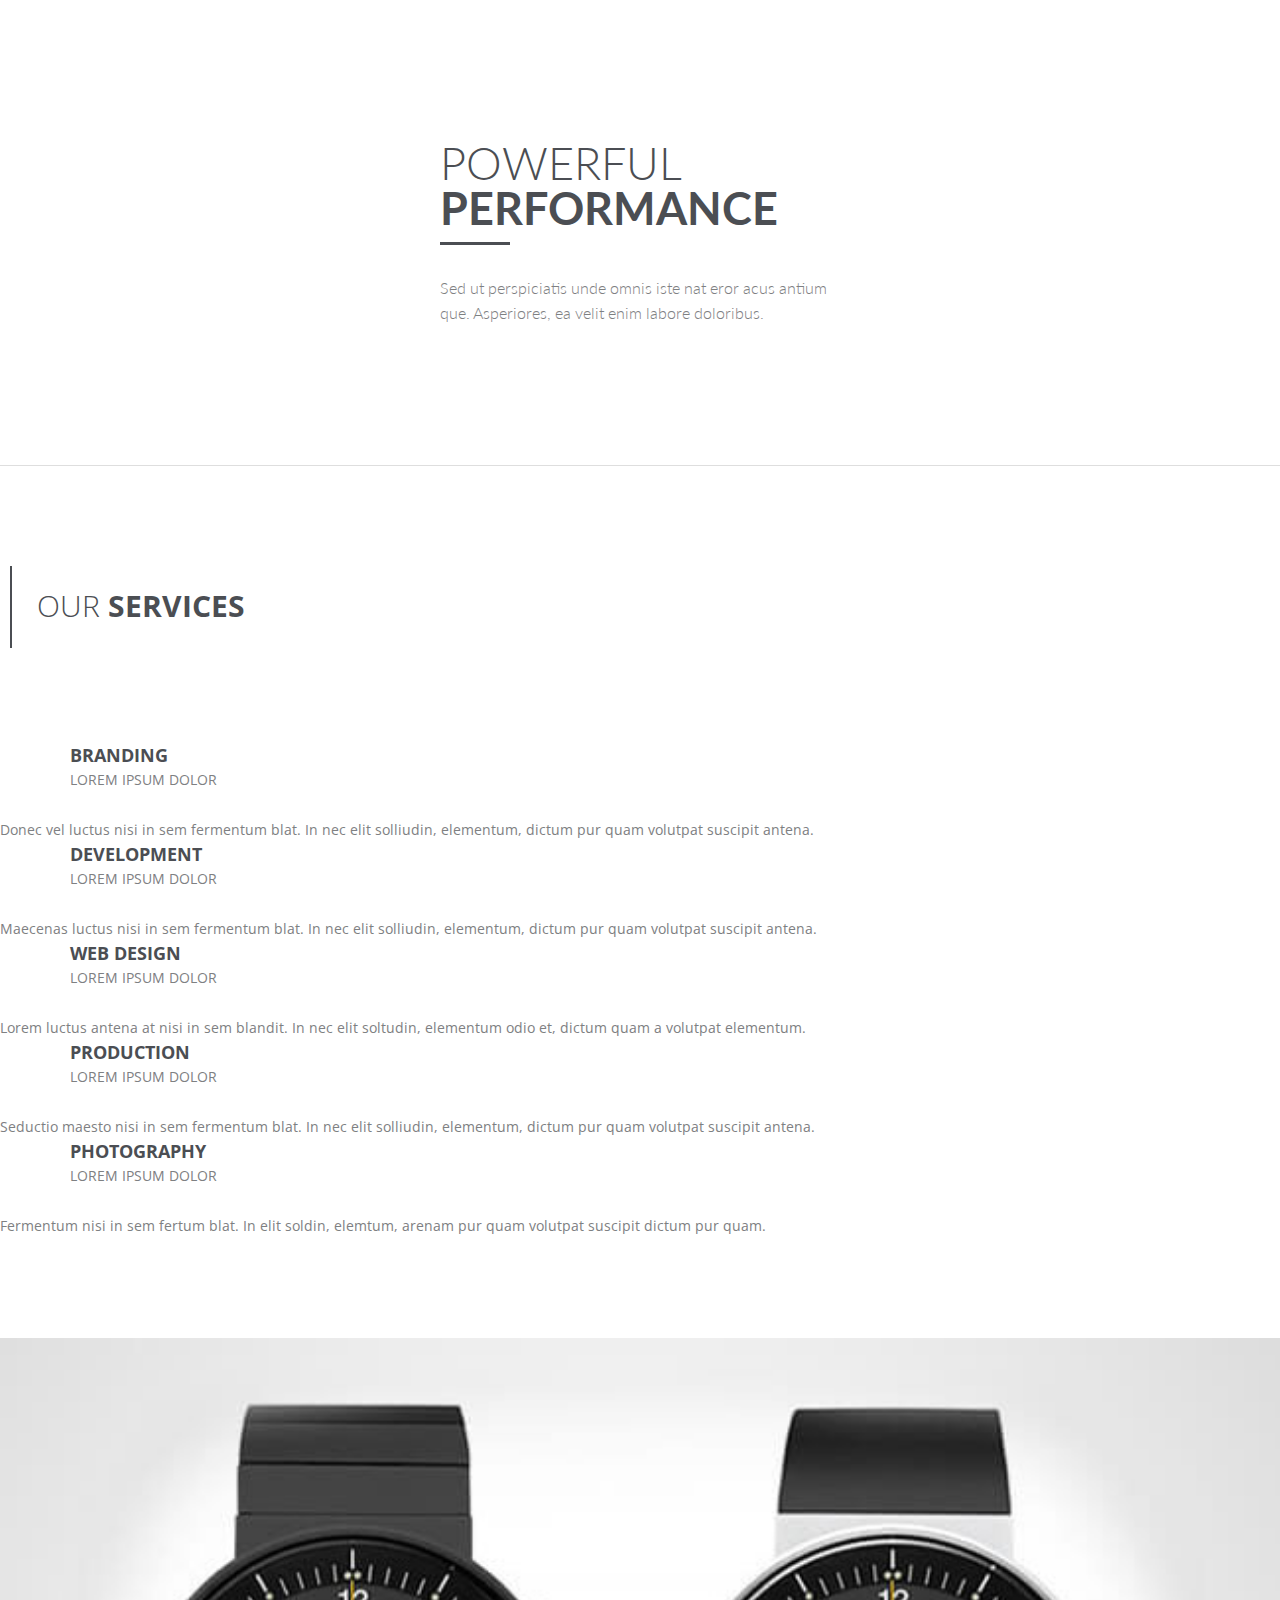
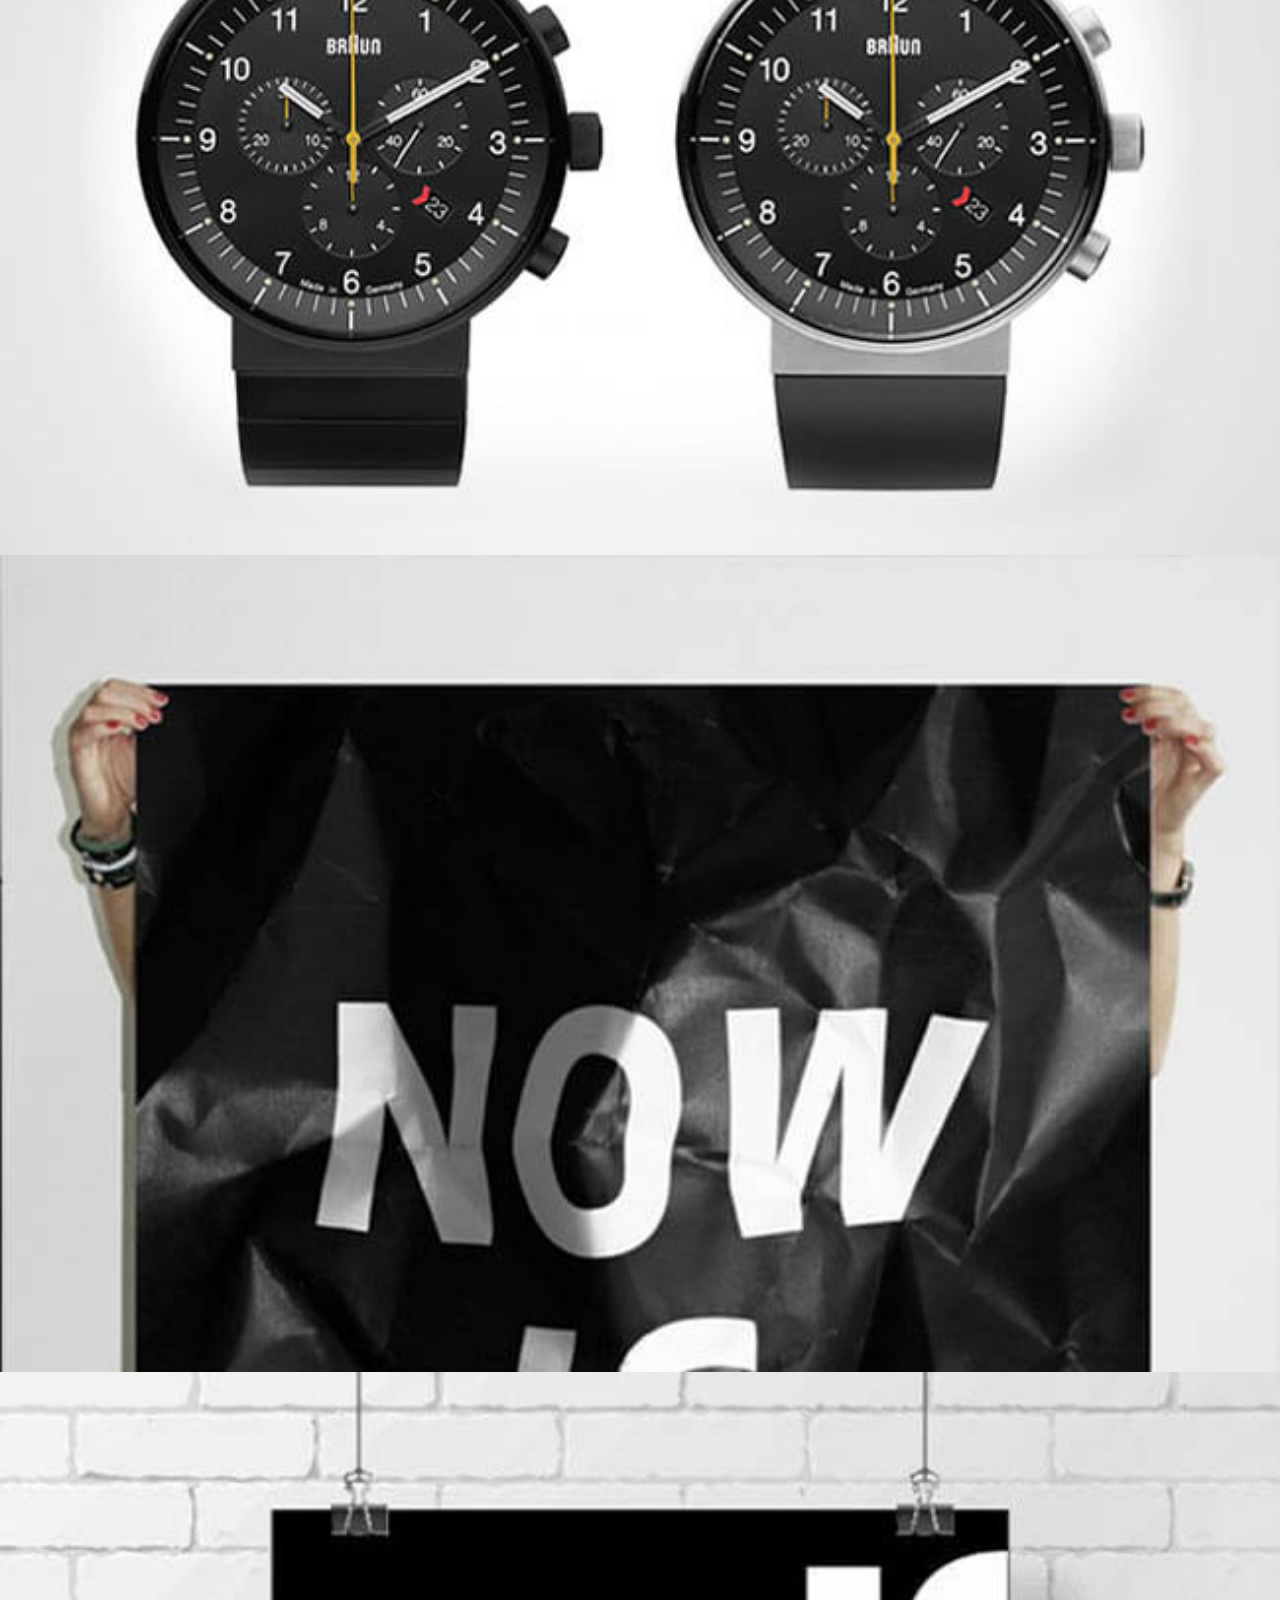
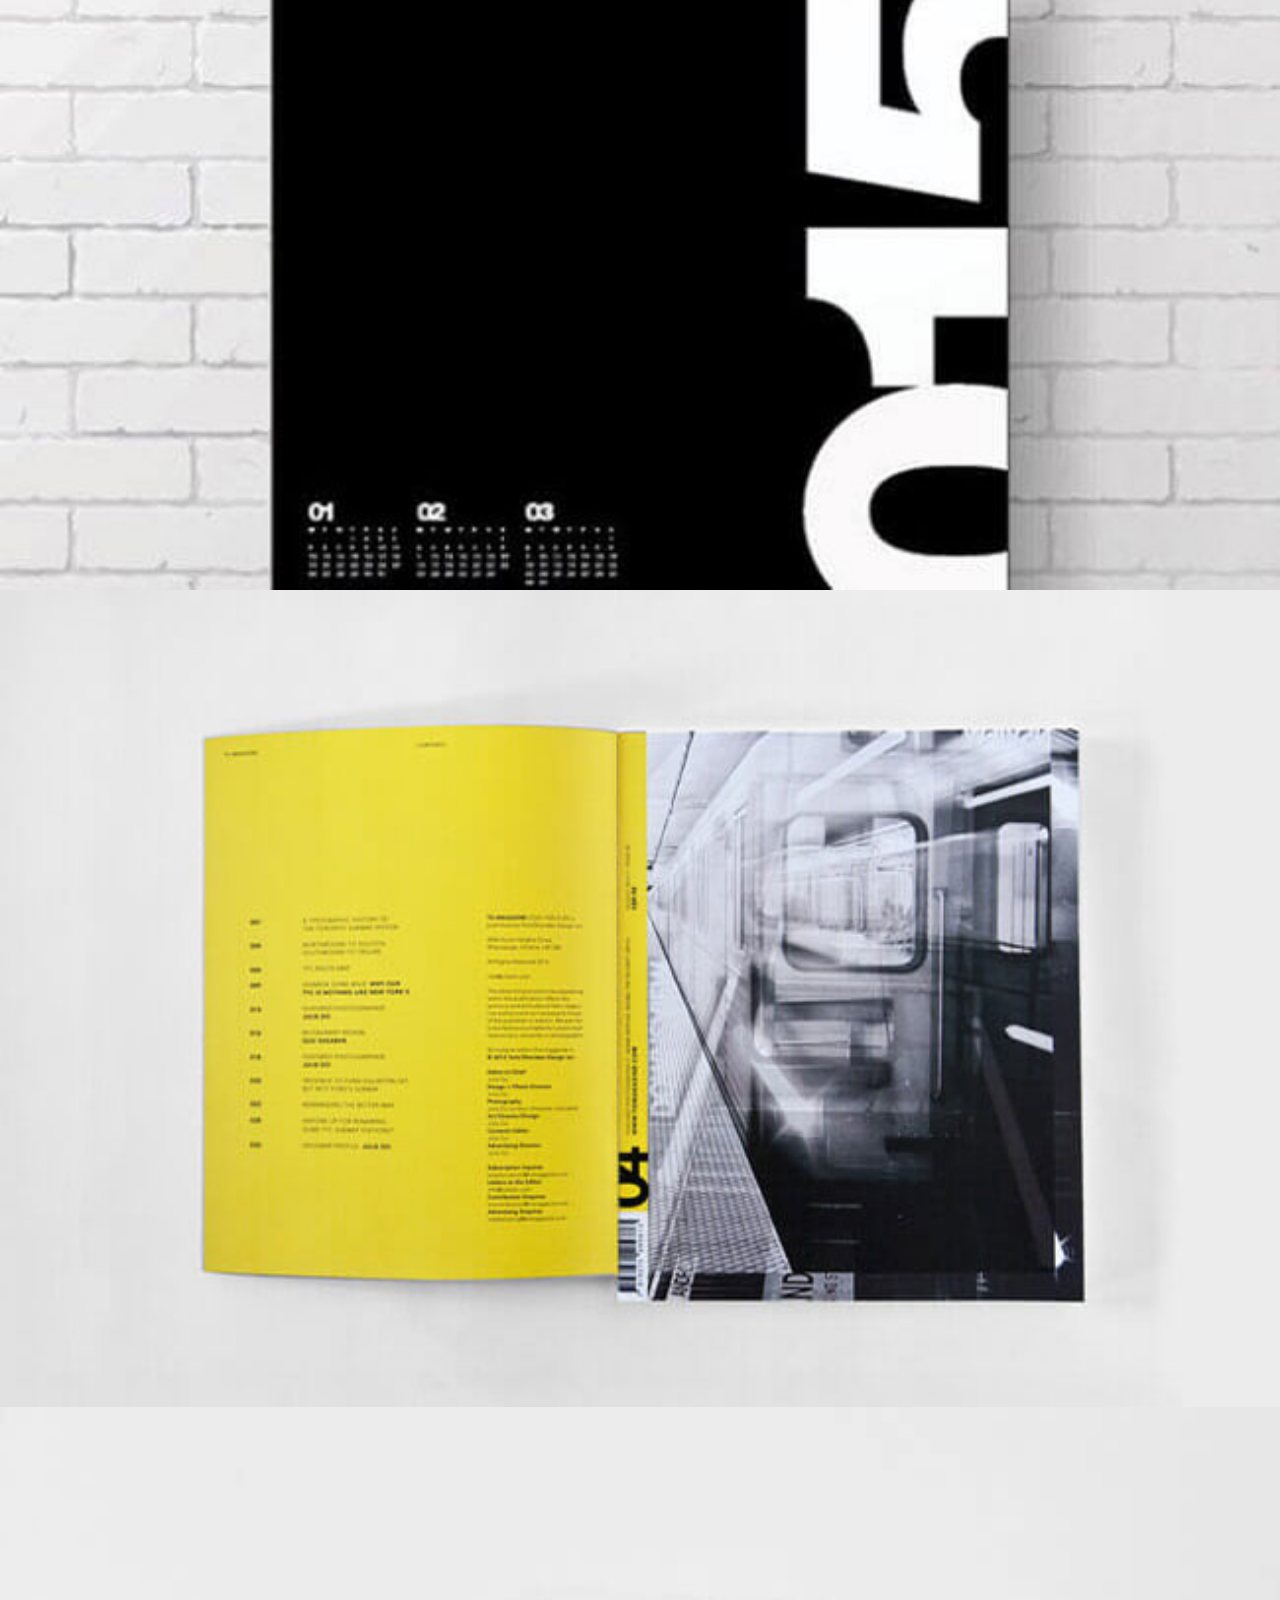
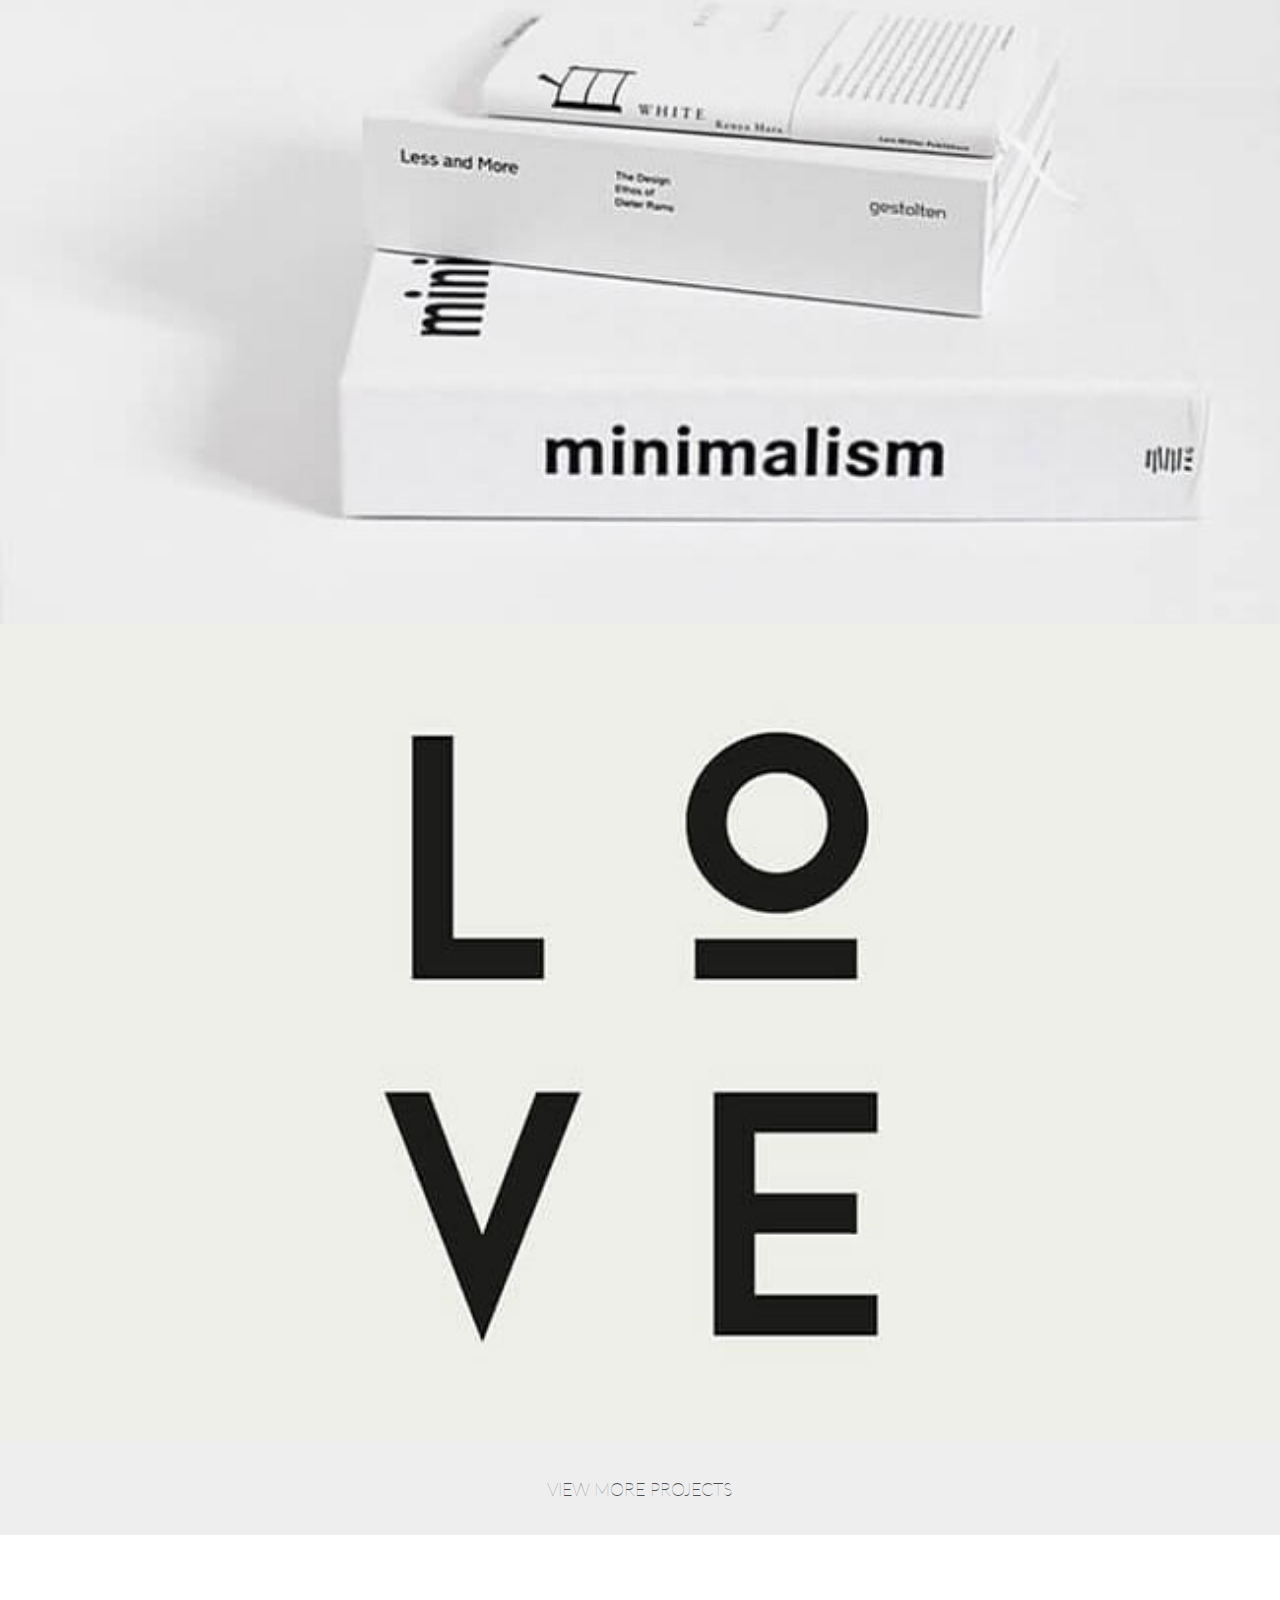
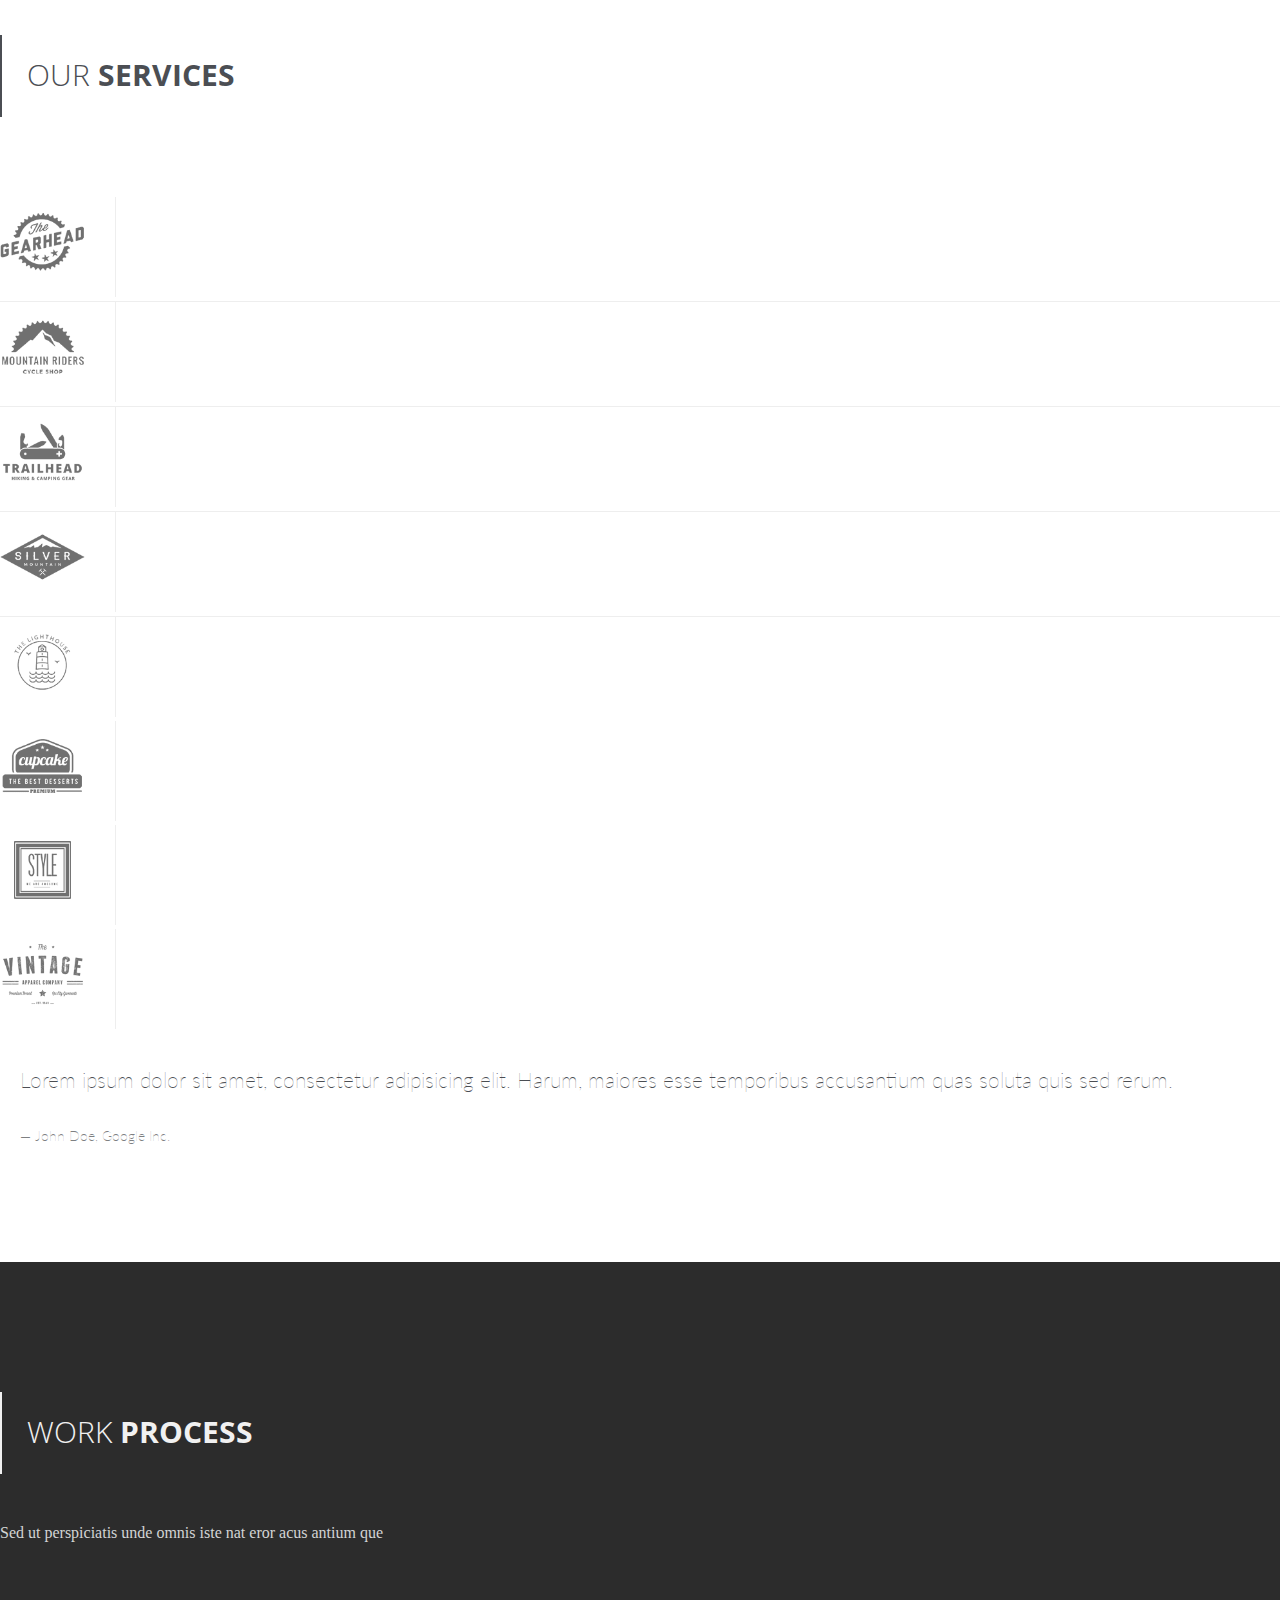
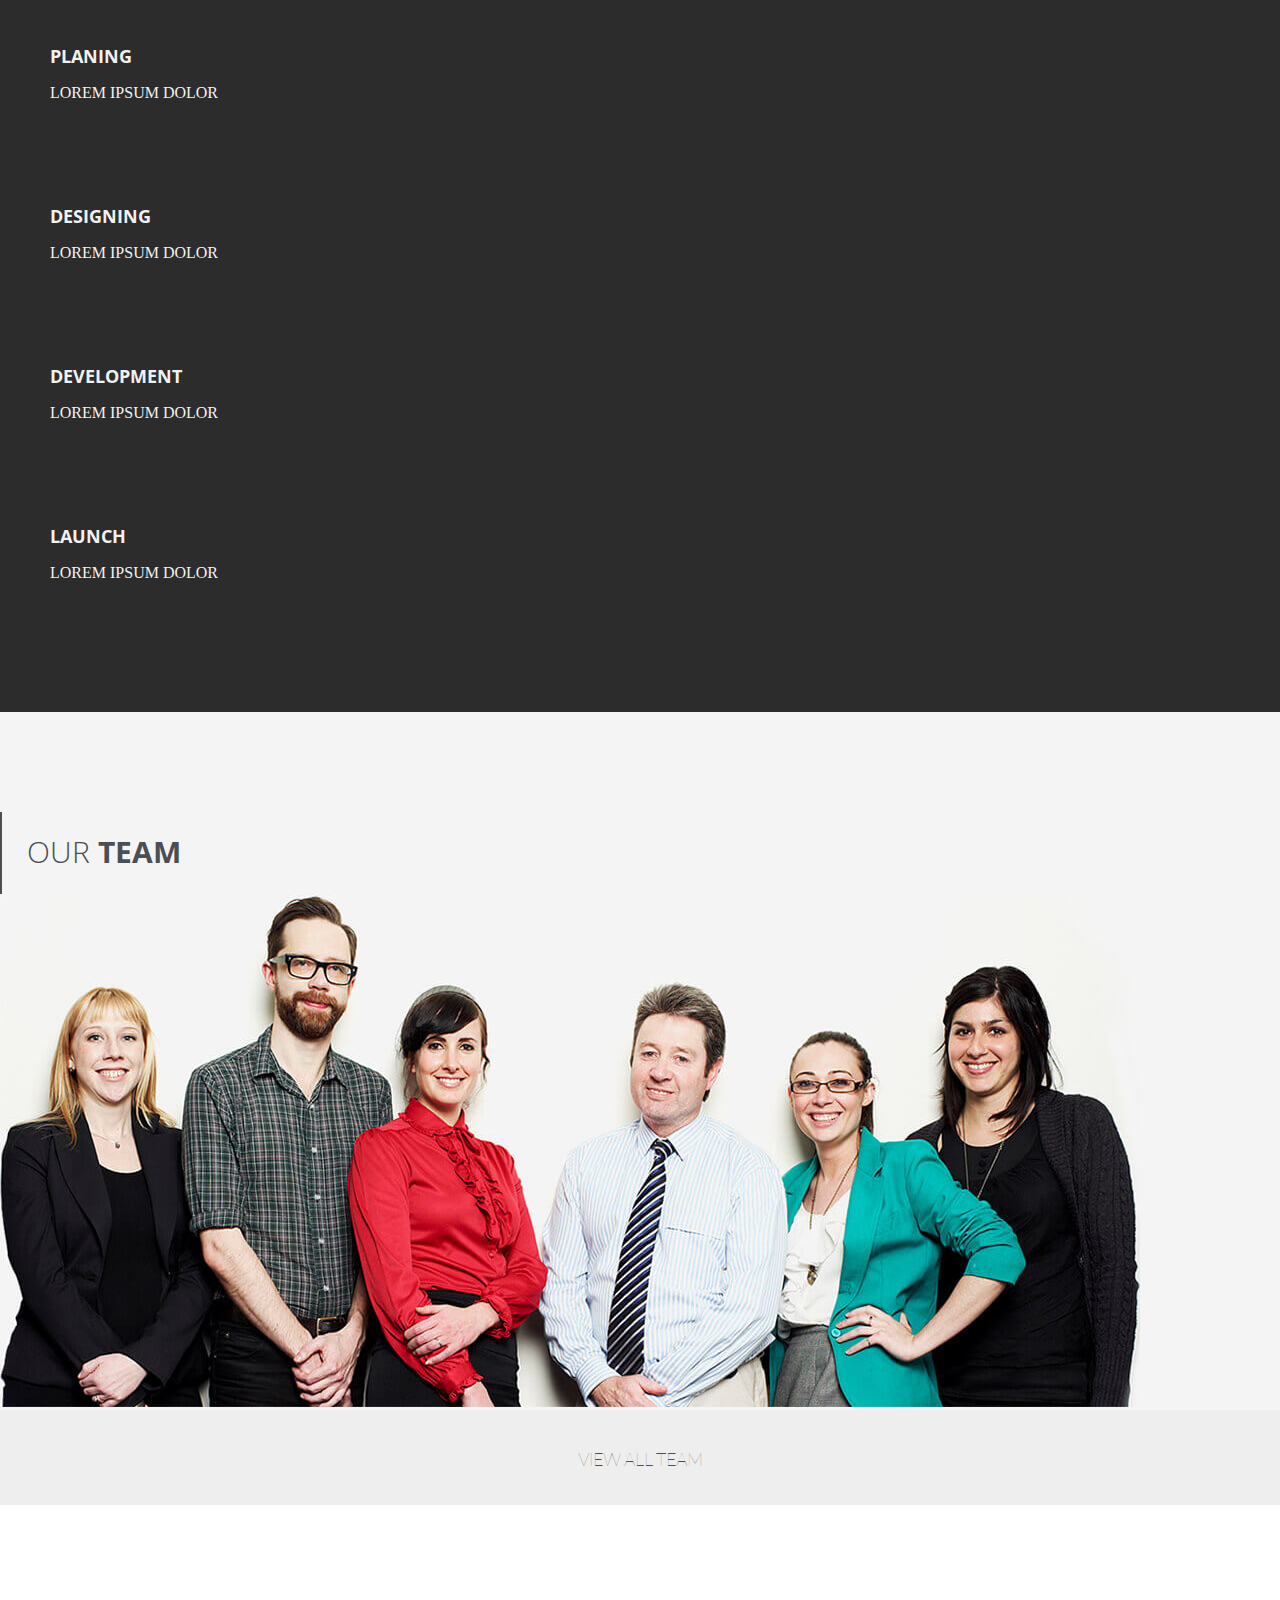
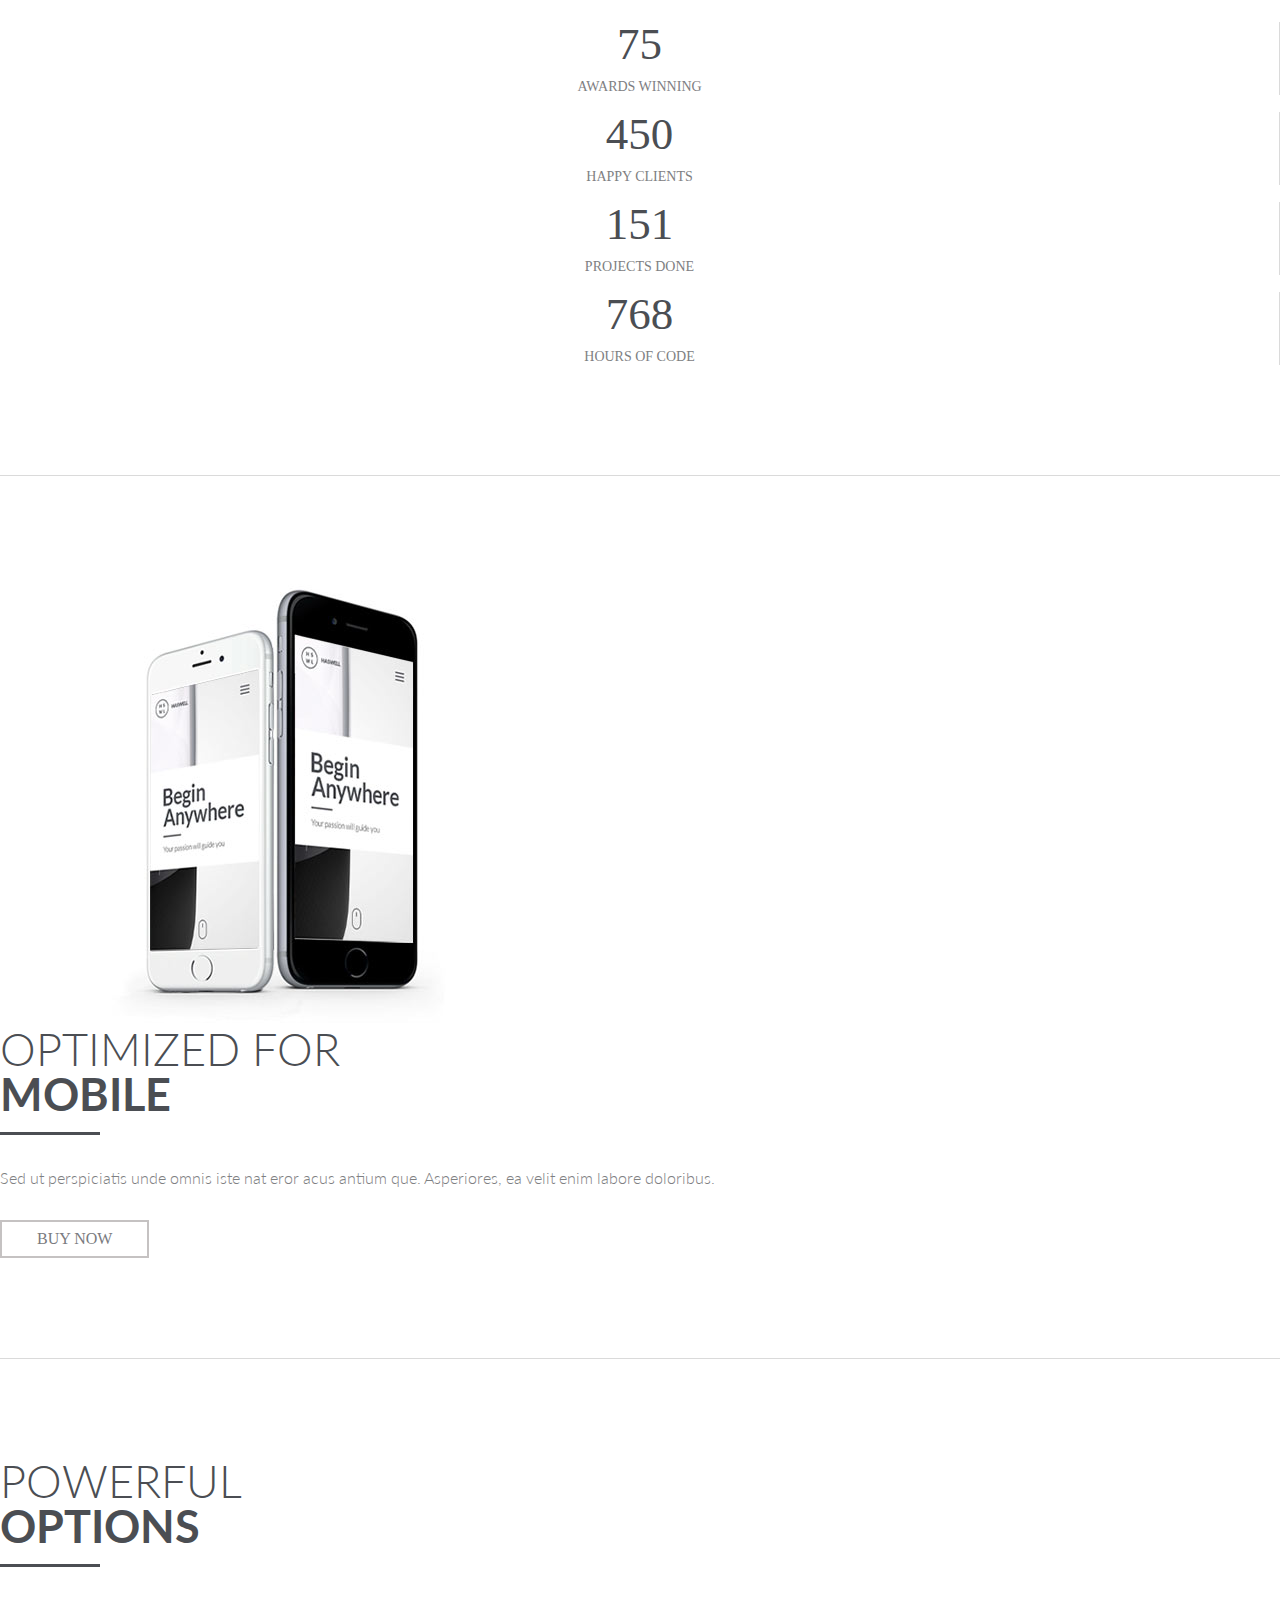
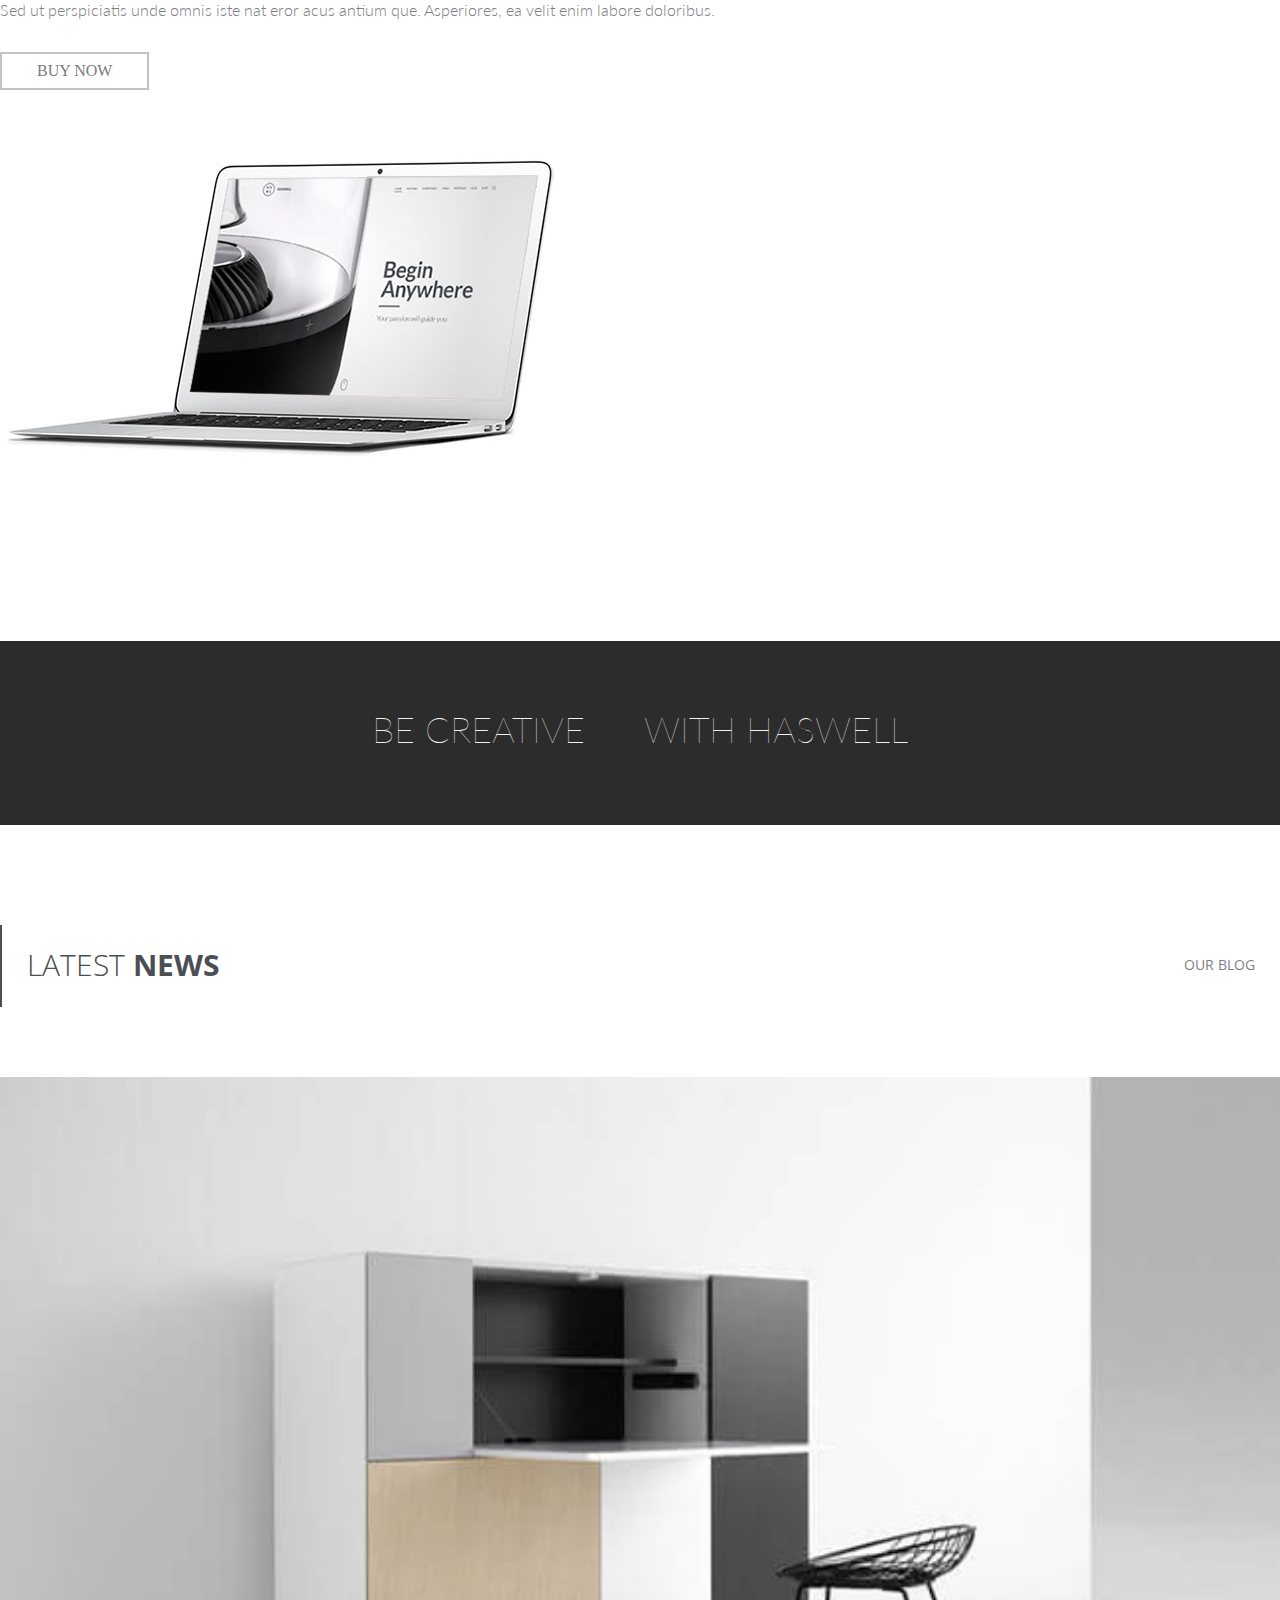
==== commit fe5f9c18: "home hover" ====
--- a/index.html
+++ b/index.html
@@ -277,54 +277,124 @@
         <section id="picture">
             <div class="row mx-0">
                 <div class="col-4">
-                    <div class="img mb-2">
-                        <a href="#">
-                            <img src="assets/img/pic1.jpg" alt="">
-                        </a>
-                    </div>
-                    <div class="post-overlay">
-                        <div class="title-content">
-                            <h3><a href="#">MINIMALISM BOOKS</a></h3>
-                            <span><a href="#">ui elements</a>
-                                <span style="margin-right: 7px;
-                                margin-left: 7px; margin-bottom: 7px;">/</span>
-                                <a href="#">media</a></span>
-                        </div>
-                        <div class="btn-content d-flex flex-row text-center">
-                            <a href="#" class="mx-2"><i
-                                    class="fa-solid fa-magnifying-glass fa-flip-horizontal"></i></a>
-                            <a href="#"><i class="fa-solid fa-link fa-flip-horizontal"></i></a>
-                        </div>
-                    </div>
-                    <div class="img">
-                        <a href="#">
-                            <img src="assets/img/pic4.jpg" alt="">
-                        </a>
-                    </div>
+                    <div class="img-container">
+                        <div class="img mb-2">
+                            <a href="#">
+                                <img src="/assets/img/pic1.jpg" alt="">
+                            </a>
+                        </div>
+                        <div class="text ">
+                         <h6 class="mt-5 mx-4"><a>MINIMALISM BOOKS</a></h6>
+                        <span class="mt-5 mx-4">
+                            <a href="#">UI ELEMENTS</a>
+                            <span class="slash-divider" style="color: rgb(178, 177, 177);">&#47;</span>
+                            <a href="#">MEDIA</a>
+                        </span>
+                       <div class="buttons mt-2 mx-4" >
+                        <a href="#" style="color:rgb(178, 177, 177);"><i class="fas fa-search"></i></a>
+                        <a href="#" style="color: rgb(178, 177, 177);"><i class="fas fa-link"></i></a>
+                       </div>
+                        </div>
+                      </div>
+                      <div class="img-container">
+                        <div class="img mb-2">
+                            <a href="#">
+                                <img src="/assets/img/pic4.jpg" alt="">
+                            </a>
+                        </div>
+                        <div class="text ">
+                         <h6 class="mt-5 mx-4"><a>MINIMALISM BOOKS</a></h6>
+                        <span class="mt-5 mx-4">
+                            <a href="#">UI ELEMENTS</a>
+                            <span class="slash-divider" style="color: rgb(178, 177, 177);">&#47;</span>
+                            <a href="#">MEDIA</a>
+                        </span>
+                       <div class="buttons mt-2 mx-4" >
+                        <a href="#" style="color:rgb(178, 177, 177);"><i class="fas fa-search"></i></a>
+                        <a href="#" style="color: rgb(178, 177, 177);"><i class="fas fa-link"></i></a>
+                       </div>
+                        </div>
+                      </div>
                 </div>
                 <div class="col-4">
-                    <div class="img mb-2">
-                        <a href="#">
-                            <img src="assets/img/pic2.jpg" alt="">
-                        </a>
-                    </div>
-                    <div class="img">
-                        <a href="#">
-                            <img src="assets/img/pic5.jpg" alt="">
-                        </a>
-                    </div>
+                    <div class="img-container">
+                        <div class="img mb-2">
+                            <a href="#">
+                                <img src="/assets/img/pic2.jpg" alt="">
+                            </a>
+                        </div>
+                        <div class="text ">
+                         <h6 class="mt-5 mx-4"><a>MINIMALISM BOOKS</a></h6>
+                        <span class="mt-5 mx-4">
+                            <a href="#">UI ELEMENTS</a>
+                            <span class="slash-divider" style="color: rgb(178, 177, 177);">&#47;</span>
+                            <a href="#">MEDIA</a>
+                        </span>
+                       <div class="buttons mt-2 mx-4" >
+                        <a href="#" style="color:rgb(178, 177, 177);"><i class="fas fa-search"></i></a>
+                        <a href="#" style="color: rgb(178, 177, 177);"><i class="fas fa-link"></i></a>
+                       </div>
+                        </div>
+                      </div>
+                      <div class="img-container">
+                        <div class="img mb-2">
+                            <a href="#">
+                                <img src="/assets/img/pic5.jpg" alt="">
+                            </a>
+                        </div>
+                        <div class="text ">
+                         <h6 class="mt-5 mx-4"><a>MINIMALISM BOOKS</a></h6>
+                        <span class="mt-5 mx-4">
+                            <a href="#">UI ELEMENTS</a>
+                            <span class="slash-divider" style="color: rgb(178, 177, 177);">&#47;</span>
+                            <a href="#">MEDIA</a>
+                        </span>
+                       <div class="buttons mt-2 mx-4" >
+                        <a href="#" style="color:rgb(178, 177, 177);"><i class="fas fa-search"></i></a>
+                        <a href="#" style="color: rgb(178, 177, 177);"><i class="fas fa-link"></i></a>
+                       </div>
+                        </div>
+                      </div>
                 </div>
                 <div class="col-4">
-                    <div class="img mb-2">
-                        <a href="#">
-                            <img src="assets/img/pic3.jpg" alt="">
-                        </a>
-                    </div>
-                    <div class="img">
-                        <a href="#">
-                            <img src="assets/img/pic6.jpg" alt="">
-                        </a>
-                    </div>
+                    <div class="img-container">
+                        <div class="img mb-2">
+                            <a href="#">
+                                <img src="/assets/img/pic3.jpg" alt="">
+                            </a>
+                        </div>
+                        <div class="text ">
+                         <h6 class="mt-5 mx-4"><a>MINIMALISM BOOKS</a></h6>
+                        <span class="mt-5 mx-4">
+                            <a href="#">UI ELEMENTS</a>
+                            <span class="slash-divider" style="color: rgb(178, 177, 177);">&#47;</span>
+                            <a href="#">MEDIA</a>
+                        </span>
+                       <div class="buttons mt-2 mx-4" >
+                        <a href="#" style="color:rgb(178, 177, 177);"><i class="fas fa-search"></i></a>
+                        <a href="#" style="color: rgb(178, 177, 177);"><i class="fas fa-link"></i></a>
+                       </div>
+                        </div>
+                      </div>
+                      <div class="img-container">
+                        <div class="img mb-2">
+                            <a href="#">
+                                <img src="/assets/img/pic6.jpg" alt="">
+                            </a>
+                        </div>
+                        <div class="text ">
+                         <h6 class="mt-5 mx-4"><a>MINIMALISM BOOKS</a></h6>
+                        <span class="mt-5 mx-4">
+                            <a href="#">UI ELEMENTS</a>
+                            <span class="slash-divider" style="color: rgb(178, 177, 177);">&#47;</span>
+                            <a href="#">MEDIA</a>
+                        </span>
+                       <div class="buttons mt-2 mx-4" >
+                        <a href="#" style="color:rgb(178, 177, 177);"><i class="fas fa-search"></i></a>
+                        <a href="#" style="color: rgb(178, 177, 177);"><i class="fas fa-link"></i></a>
+                       </div>
+                        </div>
+                      </div>
                 </div>
             </div>
             <div class="view-more mt-3">
--- a/assets/style.css
+++ b/assets/style.css
@@ -12,11 +12,12 @@
     list-style: none !important;
 }
 
-header{
+header {
     background-color: white;
     padding-left: 100px;
     width: 100%;
 }
+
 header .col-2 {
     display: block;
     padding: 33px 0 25px 0;
@@ -77,71 +78,84 @@
     z-index: 905;
     background-color: transparent;
 }
-header .col-10 .current .sub .current:hover{
+
+header .col-10 .current .sub .current:hover {
     color: #fff;
-    padding: 0 12px 0px 12px; 
-}
-header .col-10 .current .currentt:hover{
-      padding: 0 12px 0px 12px; 
-      color: #fff;
-}
-header .col-10 ul li .sub{
+    padding: 0 12px 0px 12px;
+}
+
+header .col-10 .current .currentt:hover {
+    padding: 0 12px 0px 12px;
+    color: #fff;
+}
+
+header .col-10 ul li .sub {
     background: #4b4e53;
-    box-shadow: 0 4px 5px rgba(0,0,0,.2);
-    display: block;
+    box-shadow: 0 4px 5px rgba(0, 0, 0, .2);
+    display: none;
     margin-top: 40px;
     padding: 10px 10px 10px 24px;
     position: absolute;
     z-index: 905;
 }
-header .col-10 ul li .sub .parent{
+
+header .col-10 ul li .sub .parent {
     position: relative;
 }
+
 header .col-10 ul li .sub li {
     font-size: 12px;
     line-height: 24px;
     text-transform: uppercase;
 }
-header .col-10 ul li .sub a.current{
+
+header .col-10 ul li .sub a.current {
     color: #fff !important;
     transition: all .2s ease 0s;
     border: 0;
 }
-header .col-10 ul li .sub .sub{
+
+header .col-10 ul li .sub .sub {
     left: 100%;
     top: -10px;
     opacity: 0;
 }
-header .col-10 ul li .sub .parent .current:hover header .col-10 ul li .sub .sub{
+
+header .col-10 ul li .sub .parent .current:hover header .col-10 ul li .sub .sub {
     opacity: 1;
 }
-header .col-10 .sub{
+
+header .col-10 .sub {
     background: #4b4e53;
-    box-shadow: 0 4px 5px rgba(0,0,0,.2);
+    box-shadow: 0 4px 5px rgba(0, 0, 0, .2);
     display: block;
     margin: 0;
     padding: 10px 10px 10px 24px;
     position: absolute;
     z-index: 905;
 }
-header .col-10 .label-new{
+
+header .col-10 .label-new {
     margin-left: 5px;
     background-color: #fde801;
-    color: #2a2b2f!important;
-    transition-property: all!important;
+    color: #2a2b2f !important;
+    transition-property: all !important;
     padding: 4px 6px 4px 5px;
     font-size: 9px;
     font-weight: 700;
     line-height: 21px;
     vertical-align: middle;
 }
-header .col-10 .sub .sub a{
+
+header .col-10 .sub .sub a {
     padding-right: 50px;
 }
+
 header .col-10 .sub a {
     color: #d3d3d3;
 }
-header .col-10 li a{
+
+header .col-10 li a {
     font-size: 12px;
     color: #5c6066;
     z-index: 1;
@@ -433,7 +447,8 @@
     max-width: 100%;
     height: auto;
 }
-#picture .post-overlay{
+
+#picture .post-overlay {
     padding: 50px !important;
     position: absolute;
     margin-top: 0;
@@ -442,44 +457,51 @@
     height: 100%;
     opacity: 1;
     z-index: 2;
-    transition: all .3s cubic-bezier(.3,.1,.58,1);
+    transition: all .3s cubic-bezier(.3, .1, .58, 1);
     margin: 0;
     border: 0;
     outline: 0;
 }
-#picture .post-overlay .title-content{
-    transition: all .4s cubic-bezier(.3,.1,.58,1);
+
+#picture .post-overlay .title-content {
+    transition: all .4s cubic-bezier(.3, .1, .58, 1);
     margin: 0;
     padding: 0;
     border: 0;
     outline: 0;
 }
-#picture .post-overlay .title-content h3{
-    margin: 0;
-    font-family: 'Open Sans',Arial,Helvetica,sans-serif;
+
+#picture .post-overlay .title-content h3 {
+    margin: 0;
+    font-family: 'Open Sans', Arial, Helvetica, sans-serif;
     font-size: 16px;
     line-height: 24px;
     font-weight: 600;
     color: #4b4e53;
 }
-#picture .post-overlay .title-content h3 a{
+
+#picture .post-overlay .title-content h3 a {
     color: #fff;
-    outline: 0!important;
+    outline: 0 !important;
     transition: all .3s ease 0s;
 }
-#picture .post-overlay .title-content span a{
+
+#picture .post-overlay .title-content span a {
     color: #bebebe;
     font-size: 12px;
     text-transform: uppercase;
 }
-#picture .post-overlay .btn-content a{
+
+#picture .post-overlay .btn-content a {
     color: #bebebe;
     font-size: 18px;
 }
-#picture .post-overlay .title-content span a:hover{
+
+#picture .post-overlay .title-content span a:hover {
     color: #fff;
 }
-#picture .post-overlay .btn-content a:hover{
+
+#picture .post-overlay .btn-content a:hover {
     color: #fff;
 }
 
@@ -946,40 +968,49 @@
     border-bottom: 1px solid #eee;
     color: #7e8082;
 }
+
 #news .post-img a:hover {
     opacity: .6;
 }
-#news .col-4 .left{
+
+#news .col-4 .left {
     float: left;
 }
-#news .col-4 .right{
+
+#news .col-4 .right {
     float: right;
 }
-#news .left .readmore a{
+
+#news .left .readmore a {
     font-weight: 600;
     color: #4b4e53;
-    outline: 0!important;
-}
-#news .left .readmore a:hover{
+    outline: 0 !important;
+}
+
+#news .left .readmore a:hover {
     color: #97999c;
     cursor: pointer;
 }
-#news .right a span{
+
+#news .right a span {
     font-size: 12px;
     margin-left: 7px;
 }
-#news .right a{
+
+#news .right a {
     margin-left: 12px;
     font-size: 12px;
     color: #7e8082 !important;
 }
-footer #email form{
+
+footer #email form {
     float: right;
     border: none;
     margin: 0;
     padding: 0;
 }
-footer #email form .email{
+
+footer #email form .email {
     border: none;
     border-bottom: 1px solid #a6a7a9;
     border-radius: 0;
@@ -989,15 +1020,16 @@
     margin-right: 80px;
     margin-bottom: 30px;
     font-size: 21px;
-    font-family: Lato,Arial,Helvetica,sans-serif;
+    font-family: Lato, Arial, Helvetica, sans-serif;
     font-weight: lighter;
     border-color: #4b4e53;
     margin: 0;
     outline: medium none;
     padding: 8px 20px 8px 0;
 }
-footer #email form .button{
-    font-family: 'Open Sans',Arial,Helvetica,sans-serif;
+
+footer #email form .button {
+    font-family: 'Open Sans', Arial, Helvetica, sans-serif;
     font-weight: 400;
     margin-bottom: 30px;
     color: #fff;
@@ -1010,44 +1042,54 @@
     outline: 0;
     position: relative;
 }
-footer #email{
+
+footer #email {
     padding-top: 80px;
     padding-bottom: 45px;
     background: #eee;
 }
-footer #email form .button:hover{
+
+footer #email form .button:hover {
     background-color: #101010;
 }
-footer #footer{
+
+footer #footer {
     padding-top: 60px;
     color: #7e8082;
 }
-footer #footer .container{
+
+footer #footer .container {
     border-bottom: 1px solid #dadada;
     padding-bottom: 60px;
 }
-footer #footer .logo{
+
+footer #footer .logo {
     margin-bottom: 50px;
 }
-footer #footer .logo img{
+
+footer #footer .logo img {
     max-height: 60px;
     max-width: 100%;
     height: auto;
 }
-footer #footer .footer-text{
+
+footer #footer .footer-text {
     margin-bottom: 24px;
 }
-footer #footer .footer-text address{
+
+footer #footer .footer-text address {
     font-style: normal;
     font-weight: 400;
 }
-footer #footer a{
-    color: #7e8082;
-}
-footer .col-3 h4{
+
+footer #footer a {
+    color: #7e8082;
+}
+
+footer .col-3 h4 {
     margin-top: 16px;
     margin-bottom: 21px;
-    font-family: 'Open Sans',Arial,Helvetica,sans-serif;
+    font-family: 'Open Sans', Arial, Helvetica, sans-serif;
     font-size: 18px;
     font-weight: 700;
     letter-spacing: normal;
@@ -1055,60 +1097,72 @@
     line-height: 25px;
     margin: 21px 0 19px 0;
 }
-footer .col-3 ul{
+
+footer .col-3 ul {
     list-style: none;
     margin: 0;
     padding: 0;
-    font-weight: 700!important;
-}
-footer .col-3 ul li{
+    font-weight: 700 !important;
+}
+
+footer .col-3 ul li {
     padding-bottom: 7px;
 }
-footer .second a{
+
+footer .second a {
     font-size: 14px;
     line-height: 25px;
-    font-family: 'Open Sans',Arial,Helvetica,sans-serif;
+    font-family: 'Open Sans', Arial, Helvetica, sans-serif;
     font-weight: 400;
 }
-footer .post-title h3{
-    margin: 0;
-    font-family: 'Open Sans',Arial,Helvetica,sans-serif;
+
+footer .post-title h3 {
+    margin: 0;
+    font-family: 'Open Sans', Arial, Helvetica, sans-serif;
     font-size: 16px;
     line-height: 26px;
     font-weight: 600;
     color: #4b4e53;
 }
-footer .post-title h3 a{
+
+footer .post-title h3 a {
     font-size: 14px;
     line-height: 21px;
     font-weight: 400;
     color: #7e8082;
 }
-footer .post-info{
+
+footer .post-info {
     text-transform: none;
     color: #a3a6a8;
     line-height: 18px;
     margin-bottom: 14px;
     font-size: 13px;
 }
-footer #cont{
+
+footer #cont {
     padding-top: 30px;
 }
-footer #cont .col-2{
+
+footer #cont .col-2 {
     float: left;
 }
+
 footer #cont .col-3 {
     float: right;
 }
-footer #cont .col-2 a{
+
+footer #cont .col-2 a {
     font-size: 11px;
     color: #7e8082;
 }
-footer #cont .col-3 a{
-    font-size: 16px!important;
-    padding: 7px 11px!important;
-    color: #4b4e53;
-}
+
+footer #cont .col-3 a {
+    font-size: 16px !important;
+    padding: 7px 11px !important;
+    color: #4b4e53;
+}
+
 .fa {
     font: normal normal normal 14px/1 FontAwesome;
     font-size: inherit;
@@ -1117,12 +1171,13 @@
 }
 
 /* PORTFOLIO GRID */
-#page-small{
+#page-small {
     background-color: #eee;
     padding-top: 60px;
     padding-bottom: 60px;
 }
-#page-small .col-8 h1{
+
+#page-small .col-8 h1 {
     font-size: 24px;
     color: #4b4e53;
     line-height: 25px;
@@ -1130,26 +1185,30 @@
     font-weight: 400;
     text-transform: uppercase;
 }
-#page-small .breadcrumpt{
+
+#page-small .breadcrumpt {
     text-align: right;
     font-size: 11px;
     letter-spacing: 2px;
     color: #7e8082;
     text-transform: uppercase;
 }
-#page-small .breadcrumpt a{
-    color: #7e8082;
-}
-#development{
+
+#page-small .breadcrumpt a {
+    color: #7e8082;
+}
+
+#development {
     padding-top: 100px;
     padding-bottom: 100px;
     border-bottom: 1px solid #dadada;
 }
-#development .col-4 h2{
-    margin-bottom: 30px!important;
+
+#development .col-4 h2 {
+    margin-bottom: 30px !important;
     margin: 0;
     padding: 15px 20px 17px 23px;
-    font-family: 'Open Sans',Arial,Helvetica,sans-serif;
+    font-family: 'Open Sans', Arial, Helvetica, sans-serif;
     font-size: 23px;
     font-weight: 400;
     letter-spacing: 3px;
@@ -1157,30 +1216,35 @@
     color: #4b4e53;
     border-left: #4b4e53 2px solid;
 }
-#development .col-4 p{
+
+#development .col-4 p {
     margin: 0 0 10px;
     color: #7e8082;
 }
-#development .col-8 .post-img img{
-    transition: all .3s cubic-bezier(.3,.1,.58,1);
+
+#development .col-8 .post-img img {
+    transition: all .3s cubic-bezier(.3, .1, .58, 1);
     width: 100%;
     display: block;
     overflow: hidden;
     max-width: 100%;
     height: auto;
 }
+
 /* 4 COLUMN */
-#light-bg{
+#light-bg {
     background-color: #eee;
 }
-#light-bg .container{
+
+#light-bg .container {
     padding-left: 30px;
     padding-right: 30px;
     padding-bottom: 40px;
     padding-top: 50px;
     background-color: #fff;
 }
-#light-bg .filter{
+
+#light-bg .filter {
     list-style: none;
     padding: 0;
     margin: 0 0 45px 0;
@@ -1190,77 +1254,89 @@
     color: #555;
     cursor: default;
 }
-#light-bg .filter a.active{
+
+#light-bg .filter a.active {
     color: #101010;
     border-color: #101010;
     cursor: default;
 }
-#light-bg .filter a{
+
+#light-bg .filter a {
     display: inline-block;
     margin: 0 21px;
     margin-bottom: 5px;
     color: #999;
     border-bottom: 1px solid transparent;
-    transition: all .27s cubic-bezier(0,0,.58,1);
-}
-#light-bg .filter a:hover{
+    transition: all .27s cubic-bezier(0, 0, .58, 1);
+}
+
+#light-bg .filter a:hover {
     color: #101010;
     cursor: pointer;
 }
-#light-bg .img{
+
+#light-bg .img {
     position: relative;
     height: 832.5px;
 }
+
 /* #light-bg .img .col-3{
     position: absolute;
     left: 0px;
     top: 0px;
 } */
-#light-bg .img .col-3 a{
+#light-bg .img .col-3 a {
     display: block;
     overflow: hidden;
     padding: 0;
     margin: 0;
 }
-#light-bg .img .col-3 a .post-img{
+
+#light-bg .img .col-3 a .post-img {
     position: relative;
     overflow: hidden;
 }
-#light-bg .img .col-3 a .post-img img{
-    transition: all .3s cubic-bezier(.3,.1,.58,1);
+
+#light-bg .img .col-3 a .post-img img {
+    transition: all .3s cubic-bezier(.3, .1, .58, 1);
     width: 100%;
     display: block;
     max-width: 100%;
     height: auto;
     overflow: hidden;
-    -webkit-transition: all .3s cubic-bezier(.3,.1,.58,1);
-}
-#light-bg .post-overlay{
+    -webkit-transition: all .3s cubic-bezier(.3, .1, .58, 1);
+}
+
+#light-bg .post-overlay {
     padding: 30px;
     position: absolute;
     background-color: black;
     top: 0;
     left: 0;
     display: none;
-    width: 255px;;
+    width: 255px;
+    ;
     height: 250px;
     opacity: 0.8;
     z-index: 2;
-    transition: all .3s cubic-bezier(.3,.1,.58,1);
+    transition: all .3s cubic-bezier(.3, .1, .58, 1);
     margin: 0;
     border: 0;
     outline: 0;
     /* padding-top: 20px; */
 }
-#light-bg .img .col-3:hover .post-overlay{
+
+#light-bg .img .col-3:hover .post-overlay {
     display: block;
 
-} 
-#light-bg .img .col-3:hover .post-img img{
+}
+
+#light-bg .img .col-3:hover .post-img img {
     transform: scale(1.3) translateZ(0);
 
 }
-#light-bg .post-img::after{
+
+#light-bg .post-img::after {
     content: "";
     display: block;
     width: 100%;
@@ -1268,38 +1344,45 @@
     position: absolute;
     top: 0;
     left: 0;
-    background: rgba(255,255,255,0);
-    transition: all .27s cubic-bezier(.3,.1,.58,1);
-}
-#light-bg .post-overlay  h3 a{
-    margin: 0;
-    font-family: 'Open Sans',Arial,Helvetica,sans-serif;
+    background: rgba(255, 255, 255, 0);
+    transition: all .27s cubic-bezier(.3, .1, .58, 1);
+}
+
+#light-bg .post-overlay h3 a {
+    margin: 0;
+    font-family: 'Open Sans', Arial, Helvetica, sans-serif;
     font-size: 16px;
     line-height: 24px;
-    color: white; 
+    color: white;
     font-weight: 600;
 }
-#light-bg .post-overlay i{
+
+#light-bg .post-overlay i {
     color: #bebebe;
 }
-#light-bg .post-overlay i:hover{
+
+#light-bg .post-overlay i:hover {
     color: #fff;
 }
-#light-bg .post-overlay span{
+
+#light-bg .post-overlay span {
     color: #bebebe;
     display: flex;
     flex-direction: row;
 }
-#light-bg .post-overlay span a{
+
+#light-bg .post-overlay span a {
     color: #bebebe;
     font-size: 12px;
     text-transform: uppercase;
 }
-#light-bg .post-overlay span a:hover{
+
+#light-bg .post-overlay span a:hover {
     color: #fff;
 }
+
 /* SHOP-SINGLE */
-#single{
+#single {
     padding-top: 140px;
     padding-bottom: 140px;
     width: 100%;
@@ -1307,34 +1390,45 @@
     position: relative;
     overflow: hidden;
 }
-#single .container{
+
+#single .container {
     padding-right: 15px;
     padding-left: 15px;
     margin-right: auto;
     margin-left: auto;
 }
-#single .row{
+
+#single .row {
     margin-right: -15px;
     margin-left: -15px;
 }
-#single .col-4{
+
+#single .col-4 {
     margin-bottom: 50px;
 }
-#single .img{
+
+#single .img {
     margin-bottom: 25px;
 }
-#single .img img{
+
+#single .img img {
     max-width: 100%;
     height: auto;
     width: 100%;
 }
-#single .sale{
+
+#single .img a:hover {
+    opacity: .6;
+}
+
+#single .sale {
     position: absolute;
-     margin-top: -20px;
-    margin-right: 3px; 
+    margin-top: -500px;
+    margin-left: 300px;
     font-size: 13px;
 }
-#single .sale span{
+
+#single .sale span {
     display: inline-block;
     padding-top: 17px;
     height: 60px;
@@ -1343,4 +1437,602 @@
     border-radius: 50%;
     background: #ffea00;
     color: #4b4e53;
+}
+
+#single .img-row .col-4 {
+    margin-bottom: -25px;
+    width: 33.33333333%;
+}
+
+#single .img-row .col-4 a:hover {
+    opacity: .6;
+}
+
+#single .img-row .col-4 img {
+    width: 100% !important;
+    max-width: 100% !important;
+    height: auto !important;
+    margin: 0;
+    padding: 0;
+}
+
+#single .col-8 h3 {
+    font-size: 24px;
+    letter-spacing: normal;
+    line-height: 33px;
+    margin: 26px 0 16px 0;
+}
+
+#single .col-8 .col-6 {
+    margin-bottom: 30px !important;
+}
+
+#single .col-8 .col-6 strong {
+    font-size: 24px;
+    color: #4b4e53;
+}
+
+#single .col-8 .col-6 span {
+    color: #4b4e53 !important;
+}
+
+#single .col-8 .col-6 i {
+    font-size: 12px;
+}
+
+.fa {
+    display: inline-block;
+    font: normal normal normal 14px/1 FontAwesome;
+    font-size: inherit;
+    text-rendering: auto;
+    -webkit-font-smoothing: antialiased;
+}
+
+#single .col-6 form select {
+    border: 1px solid #dedede;
+    font-size: 12px;
+    text-transform: uppercase;
+    width: 100%;
+    padding: 9px 20px 9px 10px;
+    color: #4b4e53;
+}
+
+#single .col-4 input {
+    border: 1px solid #dedede;
+    padding: 9px 15px;
+}
+
+#single .col-8 .btn {
+    color: #fff;
+    background-color: #535961;
+    padding-left: 60px;
+    padding-right: 60px;
+    padding-top: 10px;
+    padding-bottom: 10px;
+    display: inline-block;
+    border: none;
+    border-radius: 2px;
+    transition: all .3s ease 0s;
+    position: relative;
+}
+
+/* }
+#single .col-8 .fa{
+    color: #7e8082;
+    margin-left: 15px;
+} */
+#single .div {
+    color: #7e8082;
+}
+
+#single .div a {
+    color: black;
+}
+
+#single .tab {
+    margin-top: 50px;
+}
+
+#single .tab ul {
+    margin-bottom: 20px !important;
+    border-bottom: 1px solid #ddd;
+    padding-left: 0;
+}
+
+#single .tab ul li {
+    float: left;
+    margin-bottom: -1px;
+    padding-bottom: 10px;
+}
+
+#single .tab ul li .active {
+    color: #101010;
+    cursor: default;
+    background-color: #fff;
+    border: 1px solid #ddd;
+    border-bottom-color: transparent;
+}
+
+#single .tab ul li a {
+    border-radius: 0;
+    font-size: 12px;
+    letter-spacing: 1px;
+    padding: 14px 20px !important;
+    color: #4b4e53;
+}
+
+#single .tab-content p {
+    color: #7e8082;
+}
+
+#single .product .col-3 {
+    margin-top: 25px;
+}
+
+#single .product .col-3 img {
+    width: 100%;
+    max-width: 100%;
+    height: auto;
+}
+
+#single .product .col-3 h3 {
+    margin: 0;
+    font-family: 'Open Sans', Arial, Helvetica, sans-serif;
+    font-size: 16px;
+    line-height: 26px;
+    font-weight: 600;
+    margin-top: 20px;
+}
+
+#single .product .col-3 h3 a {
+    color: #4b4e53;
+
+}
+
+#single .product .col-3 strong {
+    color: black;
+}
+
+#single .product .col-3 img:hover {
+    opacity: 0.6;
+}
+
+#icons {
+    background-color: #303236;
+    padding-top: 110px;
+    padding-bottom: 80px;
+}
+
+#icons .col-3 i {
+    font-size: 40px;
+    line-height: 40px;
+    color: white;
+}
+
+#icons .col-3 h6 {
+    color: #fff;
+    text-transform: uppercase;
+    margin-bottom: 30px;
+    font-size: 12px;
+    letter-spacing: normal;
+    line-height: 18px;
+    margin: 18px 0 13px 0;
+}
+
+#firma {
+    margin-top: 70px;
+    margin-bottom: 70px;
+}
+
+#firma img {
+    height: 100px;
+    max-width: 100%;
+}
+
+#firma .col-2 {
+    padding-top: 20px;
+    padding-bottom: 20px;
+    border-left: 1px solid #eee;
+    border-bottom: 1px soldi #eee;
+    text-align: center;
+}
+
+/* HOME-SHOP PAGE */
+#shop-slider {
+    background: url('../assets/img/shop1.jpg');
+}
+
+#shop-slider .row {
+    padding-top: 200px;
+    padding-bottom: 100px;
+}
+
+#shop-slider h2 {
+    top: 35%;
+    left: 0px;
+    opacity: 1;
+    font-family: 'Lato', Arial, Helvetica, sans-serif;
+    font-size: 90px;
+    line-height: 100px;
+    font-weight: 100;
+    color: #fff;
+    padding: 0;
+    margin: 0;
+}
+
+#shop-slider p {
+    bottom: 35%;
+    left: 0px;
+    opacity: 1;
+    z-index: 50;
+    font-family: 'Lato', Arial, Helvetica, sans-serif;
+    font-size: 90px;
+    line-height: 100px;
+    font-weight: 100;
+    color: #fff;
+    padding: 0;
+    margin: 0;
+}
+
+#collection {
+    margin-top: 100px;
+    margin-bottom: 100px;
+}
+
+#collection .col-4 a {
+    display: block;
+    overflow: hidden;
+}
+
+#collection .col-4 img {
+    transition: all .3s cubic-bezier(.3, .1, .58, 1);
+    width: 100%;
+    max-width: 100%;
+    height: auto;
+}
+
+#collection .col-4 a:hover {
+    transition: all .3s ease 0s;
+    cursor: pointer;
+}
+
+#collection .col-4 a:hover img {
+    transform: scale(1.3) translateZ(0);
+}
+
+#collection .col-4 a .desc {
+    position: absolute;
+    margin-left: 24px;
+    margin-top: -110px;
+    background: #fff;
+    padding: 17px 20px 15px 20px;
+    min-width: 160px;
+}
+
+#collection .col-4 a .desc h4 {
+    margin: 0;
+    padding: 0;
+    font-family: 'Open Sans', Arial, Helvetica, sans-serif;
+    font-size: 18px;
+    letter-spacing: normal;
+    line-height: 25px;
+    color: #4b4e53;
+}
+
+#collection .col-4 a .desc span {
+    color: #7e8082;
+}
+
+#collection .col-8 a img {
+    width: 730px !important;
+    margin-top: -230px;
+    height: 260px !important;
+}
+
+#collection .col-8 .descc {
+    position: absolute;
+    margin-left: 24px;
+    margin-bottom: 20px;
+    background: #fff;
+    padding: 17px 20px 15px 20px;
+    margin-top: -100px;
+    min-width: 160px;
+    background-color: #ffea00 !important;
+}
+
+#collection .col-8 h4 {
+    font-size: 18px;
+    letter-spacing: normal;
+    line-height: 25px;
+    color: #4b4e53;
+}
+
+#collection .col-8 a:hover {
+    color: #97999c;
+    transition: all .3s ease 0s;
+    cursor: pointer;
+}
+
+#newcollection {
+    margin-top: 100px;
+    margin-bottom: 100px;
+    width: 100%;
+    display: block;
+    position: relative;
+    overflow: hidden;
+}
+
+#newcollection .container {
+    background-color: #eee;
+}
+
+#newcollection h3 {
+    font-weight: 100;
+    font-size: 34px;
+    line-height: 40px;
+    color: #4b4e53;
+    margin-top: 50px;
+}
+
+#newcollection .now {
+    height: 200px;
+    padding-bottom: 40px;
+    padding-top: 40px;
+}
+
+#newcollection .now .store {
+    display: inline-block;
+    margin-bottom: -50px;
+    background: #fff;
+}
+
+#news .col-3 {
+    margin-top: 50px;
+}
+
+#news .col-3 img {
+    width: 100%;
+    max-width: 100%;
+    height: auto;
+}
+
+#news .col-3 h3 {
+    margin-top: 20px;
+    font-family: 'Open Sans', Arial, Helvetica, sans-serif;
+    font-size: 16px;
+    line-height: 26px;
+    font-weight: 600;
+}
+
+#news .col-3 h3 a {
+    color: #7e8082;
+    font-weight: 400 !important;
+}
+
+#news .col-3 .desc .btn {
+    color: #4b4e53;
+    margin-top: 10px;
+    background-color: #d7d9dc;
+    padding: 10px 37px 10px 37px;
+    display: inline-block;
+    border: none;
+    border-radius: 2px;
+}
+
+#news .col-3 .desc .btn:hover {
+    background-color: #4b4e53;
+    color: #fff;
+    cursor: pointer;
+}
+
+#news .col-3 img:hover {
+    opacity: 0.6;
+}
+
+/* SHOPPING CART */
+#cart {
+    padding-top: 140px;
+    padding-bottom: 30px;
+    width: 100%;
+    display: block;
+    position: relative;
+    overflow: hidden;
+}
+#cart .table table{
+    width: 100%;
+    max-width: 100%;
+    margin-bottom: 20px;
+    color: #333;
+    background-color: transparent;
+    border-collapse: collapse;
+    border-spacing: 0;
+}
+#cart .table table th{
+    padding: 8px;
+}
+#cart .table table a{
+    color: #4b4e53;
+}
+#cart .table table .font-black{
+    color: #4b4e53;
+}
+#cart .table table form input{
+    width: 60px;
+    border: 1px solid #dedede;
+    padding: 9px 15px;
+    background-color: #fff;
+}
+#cart .table table  a:hover {
+    color: #97999c;
+}
+#cart .row{
+    padding-bottom: 50px;
+    border-bottom: 1px solid #dedede;
+}
+#code{
+    padding-bottom: 50px;
+}
+#code .col-6 input{
+    border: 1px solid #dedede;
+    padding: 9px 15px;
+    width: 100%;
+}
+#code .col-6 button{
+    color: #4b4e53;
+    background-color: #d7d9dc;
+    padding: 10px 37px 10px 37px;
+    display: inline-block;
+    border: none;
+}
+#code .col-6 button:hover{
+    background-color: #4b4e53;
+    color: #fff;
+    cursor: pointer;
+}
+#code .col-4 .btn{
+    color: #4b4e53;
+    background-color: #d7d9dc;
+    margin-left: 100px;
+    border: none;
+    padding: 10px 37px 10px 37px;
+    display: inline-block;
+    border-radius: 2px;
+}
+#code .col-4 .btn:hover{
+    background-color: #4b4e53;
+    color: #fff;
+    cursor: pointer;
+}
+#shipping{
+    padding-bottom: 100px;
+}
+#shipping .select{
+    background-color: #eee;
+    padding: 1px 40px 40px 40px;
+}
+#shipping .select h4{
+    margin-top: 40px!important;
+    margin-bottom: 25px!important;
+    font-size: 18px;
+    text-transform: uppercase;
+    font-weight: 600 !important;
+    letter-spacing: normal;
+    line-height: 25px;
+    margin: 21px 0 19px 0;
+    color: #4b4e53;
+}
+#shipping  .controled{
+    border: none;
+    border-bottom: 1px solid #a6a7a9;
+    border-radius: 0;
+    background: 0 0;
+    color: #4b4e53;
+    font-size: 14px;
+    display: block;
+    width: 100%;
+    line-height: 1.42857143;
+    margin: 0;
+    outline: medium none;
+    padding: 8px 20px 8px 0;
+}
+#shipping .col-6 input{
+    border: none;
+    border-bottom: 1px solid #a6a7a9;
+    border-radius: 0;
+    background: 0 0;
+    color: #333 !important;
+    font-size: 14px;
+    margin-top: 20px;
+    margin-left: -12px;
+    outline: medium none;
+    padding: 8px 20px 8px 0;
+}
+#shipping .col-6{
+    margin-bottom: 20px!important;
+}
+#shipping .col-6 .btn{
+    color: #fff;
+    background-color: #535961;
+    margin-top: 20px;
+    padding: 10px 37px 10px 37px;
+    display: inline-block;
+    border: none;
+    border-radius: 2px;
+}
+#shipping .col-6 .btn:hover{
+    background-color: #101010;
+}
+#shipping .col-5 h5{
+    margin-bottom: 10px!important;
+    font-size: 14px;
+    letter-spacing: normal;
+    line-height: 25px;
+    color: #4b4e53;
+    margin: 18px 0 13px 0;
+    font-family: inherit;
+    font-weight: 500 !important;
+}
+#shipping .col-5 h5 strong{
+    color: #4b4e53;
+}
+#shipping .col-5 h3{
+    font-size: 24px;
+    letter-spacing: normal;
+    line-height: 33px;
+    margin: 26px 0 16px 0;
+    color: #4b4e53;
+    font-weight: 400 !important;
+}
+#shipping .col-5 .btn{
+    color: #fff;
+    background-color: #535961;
+    margin-top: 20px;
+    padding: 10px 37px 10px 37px;
+    display: inline-block;
+    border: none;
+    border-radius: 2px;
+}
+#shipping .col-5 .btn:hover{
+    background-color: #101010;
+}
+/* */
+#picture .img img{
+    object-fit: cover;
+    
+}
+#picture .img-container{
+position: relative;
+overflow: hidden;
+cursor: pointer;
+
+}
+#picture .img-container:hover .text{
+visibility: visible;
+transition: .5s ease;
+
+}
+#picture .img-container:hover .img{
+    transition: .5s ease;
+    transform: scale(1.1);
+    
+}
+
+#picture .text{
+ font-size: 1rem;
+ color: white;
+ position: absolute;
+background: #2c2c2c;
+opacity: .9;
+width: 484px;
+height: 310px;
+top: 0;
+left: 0;
+visibility: hidden;
+}
+
+.text span a {
+    color: rgb(178, 177, 177);
+}
+.slash-divider{
+  content: "\002F";
 }